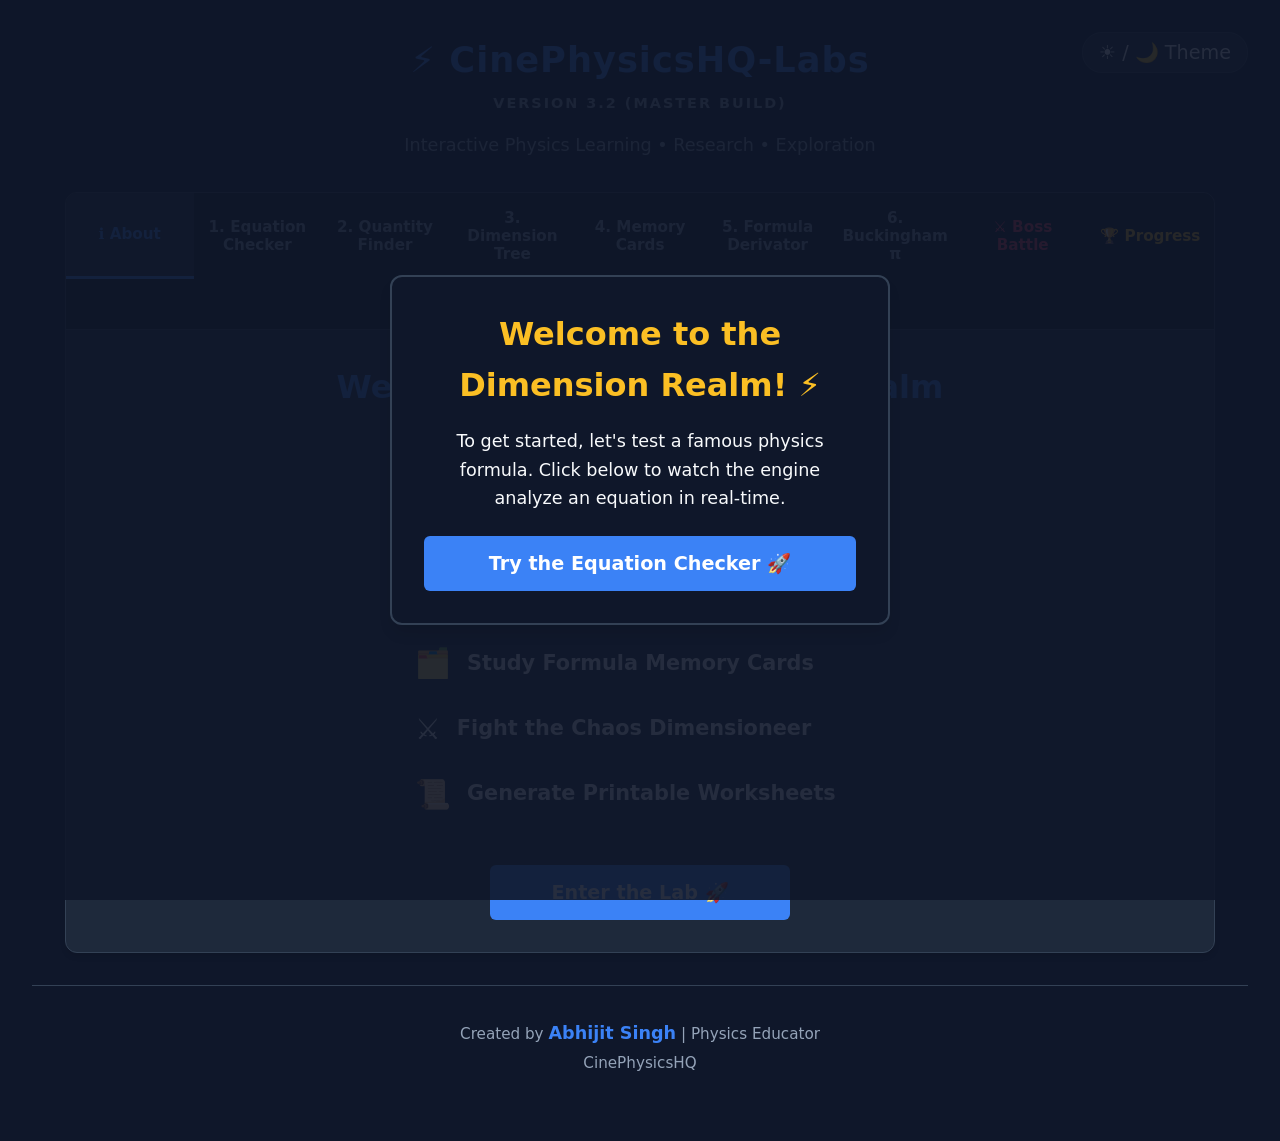
==== Dimension Analysis lab/index.html @ b434145d "Update index.html" ====
<!DOCTYPE html>
<html lang="en">
<head>
<script async src="https://www.googletagmanager.com/gtag/js?id=G-R41EJ3144X"></script>
<script>
  window.dataLayer = window.dataLayer || [];
  function gtag(){dataLayer.push(arguments);}
  gtag('js', new Date());

  gtag('config', 'G-R41EJ3144X');
</script>
    
    <meta charset="UTF-8">
    <meta name="viewport" content="width=device-width, initial-scale=1.0">
    <meta name="theme-color" content="#0f172a" id="theme-meta">
    <title>CinePhysicsHQ-Labs: Dimensional Analysis</title>
      <meta name="description" content="Master Dimensional Analysis for JEE/NEET with CinePhysicsHQ-Labs. Interactive equation checker, visual dimension trees, and gamified boss battles.">
    <meta name="keywords" content="dimensional analysis tool, physics JEE, NEET physics, dimension checker, buckingham pi calculator, physics formulas">
    <meta name="author" content="Abhijit Singh">

    <meta name="description" content="Free interactive Dimensional Analysis lab for Class 11 and JEE — check equations instantly, find quantities by dimension, derive formulas using Buckingham π theorem, and battle the Chaos Dimensioneer. No login required.">

<meta property="og:title" content="Dimensional Analysis Lab — CinePhysicsHQ">
<meta property="og:description" content="Check physics equations, derive formulas, fight the Chaos Dimensioneer. Free interactive lab for Class 11 & JEE.">
<meta property="og:url" content="https://abhijit-cinephysics.github.io/CinePhysicsHQ-Labs/Dimension%20Analysis%20lab/"> 
    <meta property="og:image" content="https://via.placeholder.com/1200x630.png?text=CinePhysicsHQ+Labs">

    <meta name="twitter:card" content="summary_large_image">
    <meta name="twitter:title" content="CinePhysicsHQ-Labs: Dimensional Analysis">
    <meta name="twitter:description" content="Interactive dimensional analysis calculator and boss battles for Physics students.">
  
    <style>
        :root {
            --bg-color: #0f172a; --card-bg: #1e293b; --text-main: #f8fafc; --text-muted: #94a3b8;
            --accent: #3b82f6; --success: #22c55e; --error: #ef4444; --border: #334155;
            --tab-bg: #0b1120; --gold: #fbbf24; --xp-color: #a855f7;
            --marshall: #38bdf8; --chaos: #f43f5e;
        }

        body.light-mode {
            --bg-color: #f8fafc; --card-bg: #ffffff; --text-main: #0f172a; --text-muted: #475569;
            --border: #cbd5e1; --tab-bg: #e2e8f0;
        }

        * { box-sizing: border-box; margin: 0; padding: 0; font-family: 'Segoe UI', system-ui, sans-serif; }
        body { background-color: var(--bg-color); color: var(--text-main); padding: 2rem; line-height: 1.6; transition: background-color 0.3s, color 0.3s; display: flex; flex-direction: column; min-height: 100vh;}

        header { text-align: center; margin-bottom: 2rem; position: relative;}
        header h1 { color: var(--accent); margin-bottom: 0.25rem; font-size: 2.2rem; letter-spacing: 1px; }
        .version-tag { color: var(--text-muted); font-size: 0.9rem; font-weight: bold; letter-spacing: 2px; margin-bottom: 1rem; }
        header p { color: var(--text-muted); font-size: 1.1rem; }
        header p strong { color: var(--text-main); }
        
        .theme-toggle { position: absolute; top: 0; right: 0; background: var(--card-bg); border: 1px solid var(--border); color: var(--text-main); padding: 0.5rem 1rem; border-radius: 20px; cursor: pointer; font-size: 1.2rem; transition: 0.2s; }
        .theme-toggle:hover { background: var(--border); }

        .container { flex: 1; max-width: 1150px; width: 100%; margin: 0 auto; background: var(--card-bg); border: 1px solid var(--border); border-radius: 12px; overflow: hidden; box-shadow: 0 4px 6px -1px rgba(0, 0, 0, 0.1); }

        /* Tabs & Mobile Menu */
        .mobile-menu-btn { display: none; background: var(--card-bg); color: var(--accent); border: none; border-bottom: 1px solid var(--border); padding: 1rem; width: 100%; text-align: center; font-size: 1.1rem; font-weight: bold; cursor: pointer; }
        .tabs { display: flex; background: var(--tab-bg); border-bottom: 1px solid var(--border); flex-wrap: wrap; }
        .tab-btn { flex: 1; padding: 1rem 0.5rem; background: transparent; color: var(--text-muted); border: none; cursor: pointer; font-size: 0.95rem; font-weight: bold; transition: 0.2s; min-width: 120px; }
        .tab-btn:hover { background: rgba(59, 130, 246, 0.1); color: var(--text-main); }
        .tab-btn.active { color: var(--accent); border-bottom: 3px solid var(--accent); background: var(--card-bg); }
        .tab-content { display: none; padding: 2rem; }
        .tab-content.active { display: block; }

        /* Animations */
        @keyframes fadeInSlide { from { opacity: 0; transform: translateY(10px); } to { opacity: 1; transform: translateY(0); } }
        @keyframes shake { 0% { transform: translateX(0); } 25% { transform: translateX(-5px); } 50% { transform: translateX(5px); } 75% { transform: translateX(-5px); } 100% { transform: translateX(0); } }
        .animate-pop { animation: fadeInSlide 0.4s ease-out forwards; }
        .shake-anim { animation: shake 0.4s ease-in-out; }

        /* UI Elements */
        .input-group { margin-bottom: 1.5rem; }
        label { display: block; margin-bottom: 0.5rem; color: var(--text-muted); font-weight: bold;}
        input[type="text"], input[type="number"], select { width: 100%; padding: 0.75rem; background: var(--bg-color); border: 1px solid var(--border); color: var(--text-main); border-radius: 6px; font-size: 1.1rem; margin-bottom: 1rem; }
        .search-box { margin-bottom: 0.5rem; border-color: var(--accent) !important; background-color: rgba(59, 130, 246, 0.05) !important;}
        button.primary-btn { background: var(--accent); color: white; border: none; padding: 0.75rem 1.5rem; font-size: 1rem; border-radius: 6px; cursor: pointer; width: 100%; transition: opacity 0.2s; font-weight: bold; }
        button.secondary-btn { background: transparent; color: var(--accent); border: 1px solid var(--accent); padding: 0.25rem 0.75rem; font-size: 0.9rem; border-radius: 4px; cursor: pointer; margin-left: 1rem; }
        button.secondary-btn:hover { background: rgba(59, 130, 246, 0.1); }
        button.primary-btn:hover { opacity: 0.9; }

        .preset-buttons { display: flex; gap: 0.5rem; margin-bottom: 1rem; flex-wrap: wrap; }
        .preset-buttons button { flex: 1; background: var(--border); color: var(--text-main); border: none; padding: 0.5rem; border-radius: 4px; cursor: pointer; font-size: 0.9rem; }
        .preset-buttons button:hover { background: #475569; }

        /* Quick Symbol Insert UI */
        .quick-symbols { display: flex; flex-wrap: wrap; gap: 0.5rem; margin-bottom: 1rem; }
        .quick-symbols button { flex: 1; min-width: 40px; background: rgba(59, 130, 246, 0.1); color: var(--accent); border: 1px solid var(--accent); padding: 0.5rem; border-radius: 4px; cursor: pointer; font-size: 1.1rem; font-weight: bold; transition: 0.2s; }
        .quick-symbols button:hover { background: var(--accent); color: white; }
        .insert-picker-group { display: flex; gap: 0.5rem; margin-bottom: 1.5rem; }
        .insert-picker-group select { margin-bottom: 0; border-color: var(--accent) !important; background-color: rgba(59, 130, 246, 0.05) !important; }

        .output-panel { background: var(--bg-color); border: 1px solid var(--border); border-radius: 6px; padding: 1.5rem; min-height: 150px; font-family: monospace; white-space: pre-wrap; font-size: 1.1rem; margin-top: 1rem; }
        .success-text { color: var(--success); font-weight: bold;}
        .error-text { color: var(--error); font-weight: bold;}

        /* Features & Visual Card Tree */
        .feature-list { display: flex; flex-direction: column; gap: 1.2rem; max-width: 450px; margin: 0 auto 3rem auto; font-size: 1.3rem; font-weight: bold; color: var(--text-main); }
        .feature-list div { display: flex; align-items: center; gap: 1rem; }
        .feature-icon { font-size: 1.8rem; }

        .tree-container { display: flex; flex-direction: column; align-items: center; gap: 1.5rem; margin-top: 1.5rem; font-family: 'Segoe UI', sans-serif; }
        .tree-row { display: flex; gap: 1.5rem; align-items: center; justify-content: center; flex-wrap: wrap; position: relative;}
        .card-node { background: var(--card-bg); border: 2px solid var(--border); border-radius: 8px; padding: 1rem 1.5rem; text-align: center; box-shadow: 0 4px 6px rgba(0,0,0,0.2); min-width: 150px;}
        .card-node.final { border-color: var(--gold); background: rgba(251, 191, 36, 0.1); transform: scale(1.05); }
        .card-title { font-weight: bold; color: var(--text-main); font-size: 1.1rem; margin-bottom: 0.5rem; }
        .card-dim { color: var(--accent); font-family: monospace; font-size: 1.2rem; font-weight: bold; }
        .card-final-dim { color: var(--gold); font-family: monospace; font-size: 1.4rem; font-weight: bold; }
        .tree-arrow { color: var(--text-muted); font-size: 1.5rem; font-weight: bold; }
        
        .app-box { margin-top: 1.5rem; background: rgba(59, 130, 246, 0.05); padding: 1rem; border-radius: 6px; border: 1px dashed var(--accent); font-family: 'Segoe UI', sans-serif; width: 100%; text-align: center;}
        .app-box strong { color: var(--accent); }

        .spinner-grid { display: grid; grid-template-columns: repeat(auto-fit, minmax(100px, 1fr)); gap: 1rem; margin-bottom: 1.5rem; }
        .edu-note { background: rgba(59, 130, 246, 0.1); border-left: 4px solid var(--accent); padding: 1rem; margin-top: 1.5rem; font-size: 0.95rem; border-radius: 6px; line-height: 1.8;}
        
        /* Memory Card */
        .memory-card { background: var(--bg-color); border: 2px solid var(--border); border-radius: 12px; padding: 2rem; max-width: 600px; margin: 0 auto; box-shadow: 0 10px 15px -3px rgba(0, 0, 0, 0.1); text-align: left;}
        .mc-header { display: flex; justify-content: space-between; align-items: center; border-bottom: 2px solid var(--border); padding-bottom: 1rem; margin-bottom: 1.5rem;}
        .mc-title { font-size: 2rem; color: var(--gold); font-weight: bold; margin: 0;}
        .mc-dim { font-family: monospace; font-size: 1.5rem; color: var(--accent); font-weight: bold;}
        .mc-section { margin-bottom: 1.2rem; }
        .mc-label { font-size: 0.9rem; text-transform: uppercase; color: var(--text-muted); font-weight: bold; letter-spacing: 1px; margin-bottom: 0.25rem;}
        .mc-value { font-size: 1.2rem; color: var(--text-main); }
        .mc-mistake { background: rgba(239, 68, 68, 0.1); border-left: 4px solid var(--error); padding: 0.75rem; border-radius: 4px; font-size: 1rem; color: var(--text-main); margin-top: 1rem;}
        .mc-tip { background: rgba(34, 197, 94, 0.1); border-left: 4px solid var(--success); padding: 0.75rem; border-radius: 4px; font-size: 1rem; color: var(--text-main); margin-top: 1rem;}

        /* Gamification UI */
        .score-board { display: flex; justify-content: space-between; align-items: center; background: var(--bg-color); padding: 1rem; border-radius: 6px; border: 1px solid var(--border); margin-bottom: 1rem; font-size: 1.1rem; font-weight: bold; flex-wrap: wrap; gap: 1rem; }
        .score-board span.gold-text { color: var(--gold); }
        .score-board span.xp-text { color: var(--xp-color); }
        .level-badge { background: rgba(168, 85, 247, 0.2); border: 1px solid var(--xp-color); padding: 0.3rem 0.8rem; border-radius: 4px; color: var(--xp-color); }
        .daily-quest { background: rgba(251, 191, 36, 0.1); border: 1px dashed var(--gold); padding: 0.75rem; text-align: center; margin-bottom: 1.5rem; border-radius: 6px; color: var(--gold); }
        
        .personal-bests { display: flex; justify-content: center; gap: 2rem; margin-bottom: 1rem; color: var(--text-muted); font-size: 0.95rem; }
        .personal-bests span { color: var(--gold); font-weight: bold; }

        .badges-container { display: flex; gap: 1rem; flex-wrap: wrap; margin-top: 1rem; justify-content: center; }
        .badge { background: rgba(251, 191, 36, 0.1); border: 1px solid var(--gold); color: var(--gold); padding: 0.5rem 1rem; border-radius: 20px; font-size: 0.9rem; display: flex; align-items: center; gap: 0.5rem; }
        .badge.locked { background: rgba(148, 163, 184, 0.1); border: 1px dashed var(--text-muted); color: var(--text-muted); opacity: 0.5; }
        
        .challenge-box { background: var(--bg-color); border: 1px solid var(--border); padding: 2rem; border-radius: 6px; text-align: center; font-size: 1.2rem; min-height: 250px; display: flex; flex-direction: column; justify-content: center; position: relative;}
        .diff-tag { position: absolute; top: 10px; right: 10px; font-size: 0.8rem; padding: 0.25rem 0.5rem; border-radius: 4px; border: 1px solid var(--border); color: var(--text-muted); }

        .marshall-text { color: var(--marshall); font-weight: bold; font-size: 1.2rem; margin-bottom: 0.5rem; }
        .chaos-text { color: var(--chaos); font-weight: bold; font-size: 1.2rem; margin-bottom: 0.5rem; }
        .dialogue-quote { font-style: italic; color: var(--text-main); margin-bottom: 1.5rem; }

        .challenge-btn-group { display: flex; gap: 1rem; margin-top: 1.5rem; justify-content: center; flex-wrap: wrap; }
        .challenge-btn-group button { background: var(--border); color: var(--text-main); border: none; padding: 0.75rem 2rem; font-size: 1.1rem; border-radius: 6px; cursor: pointer; transition: 0.2s; font-weight: bold; }
        .challenge-btn-group button:hover { background: var(--accent); }

        .boss-arena { background: var(--bg-color); border: 2px solid var(--chaos); padding: 2rem; border-radius: 8px; text-align: center; position: relative; overflow: hidden; min-height: 300px; display: flex; flex-direction: column; justify-content: center;}
        .boss-header { display: flex; justify-content: space-between; align-items: center; margin-bottom: 1rem; font-weight: bold; }
        .hp-bar-container { width: 100%; background: var(--border); height: 20px; border-radius: 10px; overflow: hidden; margin-bottom: 1.5rem; border: 1px solid var(--chaos);}
        .hp-bar { height: 100%; background: var(--chaos); width: 100%; transition: width 0.3s ease-in-out; }

        .challenge-result { padding: 1rem; }
        .challenge-result h2 { color: var(--gold); font-size: 2rem; margin-bottom: 1rem; letter-spacing: 1px;}
        .challenge-result .stats { font-size: 1.2rem; margin-bottom: 1.5rem; color: var(--text-main); line-height: 1.8;}
        .challenge-result .message { font-size: 1.1rem; color: var(--text-muted); margin-bottom: 2rem; line-height: 1.6; max-width: 600px; margin: 0 auto 2rem auto; }

        /* Certificate Overlay */
        #cert-overlay { display: none; position: fixed; top: 0; left: 0; width: 100%; height: 100%; background: rgba(0,0,0,0.8); z-index: 100; justify-content: center; align-items: center; }
        .cert-card { background: #f8fafc; color: #0f172a; padding: 3rem; border-radius: 8px; border: 8px solid var(--gold); text-align: center; max-width: 800px; width: 90%; font-family: 'Times New Roman', serif; position: relative;}
        .cert-title { font-size: 2.5rem; margin-bottom: 1rem; text-transform: uppercase; letter-spacing: 2px;}
        .cert-name { font-size: 2.2rem; color: var(--accent); margin-bottom: 0.5rem; font-family: 'Segoe UI', sans-serif; font-weight: bold; border-bottom: 2px solid var(--border); display: inline-block; padding: 0 2rem;}
        .cert-footer { margin-top: 3rem; display: flex; justify-content: space-between; font-weight: bold; color: #334155; }
        .close-cert { position: absolute; top: 10px; right: 15px; font-size: 1.5rem; cursor: pointer; color: #94a3b8; }

        .site-footer { text-align: center; padding: 2rem 0; margin-top: 2rem; border-top: 1px solid var(--border); color: var(--text-muted); font-size: 0.95rem; line-height: 1.8;}
        .site-footer strong { color: var(--accent); font-size: 1.1rem;}
        .site-footer a { color: var(--text-main); text-decoration: none; font-weight: bold; transition: color 0.2s;}
        .site-footer a:hover { color: var(--accent); }

        /* Mobile Optimization */
        @media (max-width: 768px) {
            .mobile-menu-btn { display: block; }
            .tabs { display: none; flex-direction: column; }
            .tabs.open { display: flex; }
            .tab-btn { border-bottom: 1px solid var(--border); text-align: left; padding-left: 1.5rem; }
            .spinner-grid { grid-template-columns: repeat(2, 1fr); }
            .score-board { flex-direction: column; gap: 0.5rem; text-align: center; }
            .personal-bests { flex-direction: column; gap: 0.5rem; }
            .tree-row { flex-direction: column; }
            .theme-toggle { position: static; margin-bottom: 1rem; display: inline-block; }
            .mc-header { flex-direction: column; text-align: center; gap: 0.5rem; }
        }
    </style>
</head>
<body>
    <div id="onboarding-overlay" style="display: none; position: fixed; top: 0; left: 0; width: 100%; height: 100%; background: rgba(15, 23, 42, 0.9); z-index: 1000; justify-content: center; align-items: center; padding: 1rem;">
        <div class="memory-card animate-pop" style="max-width: 500px; text-align: center;">
            <h2 style="color: var(--gold); margin-bottom: 1rem; font-size: 2rem;">Welcome to the Dimension Realm! ⚡</h2>
            <p style="margin-bottom: 1.5rem; font-size: 1.1rem; color: var(--text-main);">To get started, let's test a famous physics formula. Click below to watch the engine analyze an equation in real-time.</p>
            <button class="primary-btn" style="font-size: 1.2rem; padding: 1rem;" onclick="closeOnboarding()">Try the Equation Checker 🚀</button>
        </div>
    </div>
  
    <div id="cert-overlay">
        <div class="cert-card animate-pop">
            <div class="close-cert" onclick="document.getElementById('cert-overlay').style.display='none'">✖</div>
            <h1 class="cert-title">Certificate of Mastery</h1>
            <div class="cert-subtitle">This certifies that the candidate has demonstrated exceptional proficiency in Dimensional Analysis.</div>
            
            <div class="cert-name" id="cert-name-display">Physics Cadet</div>
            <div id="cert-rank-display" style="font-size: 1.3rem; font-weight: bold; color: #334155; margin-bottom: 1rem;"></div>
            
            <div style="font-size: 1.1rem; margin-top: 1rem; color: #333;">Authorized by the Dimension Council</div>
            <div class="cert-footer">
                <div>CinePhysicsHQ-Labs</div>
                <div>Dimensional Arena</div>
            </div>
        </div>
    </div>

    <header>
        <button class="theme-toggle" onclick="toggleTheme()">☀️ / 🌙 Theme</button>
        <h1>⚡ CinePhysicsHQ-Labs</h1>
        <div class="version-tag">VERSION 3.2 (MASTER BUILD)</div>
        <p>Interactive Physics Learning • Research • Exploration</p>
    </header>

    <div class="container">
        
        <button class="mobile-menu-btn" onclick="toggleMobileMenu()">☰ Menu Options</button>

        <div class="tabs" id="nav-tabs">
            <button class="tab-btn active" onclick="switchTab(event, 'about')">ℹ️ About</button>
            <button class="tab-btn" onclick="switchTab(event, 'checker')">1. Equation Checker</button>
            <button class="tab-btn" onclick="switchTab(event, 'discovery')">2. Quantity Finder</button>
            <button class="tab-btn" onclick="switchTab(event, 'calculator')">3. Dimension Tree</button>
            <button class="tab-btn" onclick="switchTab(event, 'cards')">4. Memory Cards</button>
            <button class="tab-btn" onclick="switchTab(event, 'derivation')">5. Formula Derivator</button>
            <button class="tab-btn" onclick="switchTab(event, 'buckingham')">6. Buckingham π</button>
            <button class="tab-btn" onclick="switchTab(event, 'challenge')" style="color: var(--chaos);">⚔️ Boss Battle</button>
            <button class="tab-btn" onclick="switchTab(event, 'dashboard')" style="color: var(--gold);">🏆 Progress</button>
            <button class="tab-btn" onclick="switchTab(event, 'teacher')" style="color: var(--success);">📜 Teacher</button>
        </div>

        <div id="about" class="tab-content active animate-pop">
            <h2 style="color: var(--accent); margin-bottom: 2rem; font-size: 2rem; text-align: center;">Welcome to the Dimension Realm</h2>
            <div class="feature-list">
                <div><span class="feature-icon">⚡</span> Check Equations instantly</div>
                <div><span class="feature-icon">🔍</span> Discover Quantities in reverse</div>
                <div><span class="feature-icon">🌳</span> View Visual Dimension Trees</div>
                <div><span class="feature-icon">🗂️</span> Study Formula Memory Cards</div>
                <div><span class="feature-icon">⚔️</span> Fight the Chaos Dimensioneer</div>
                <div><span class="feature-icon">📜</span> Generate Printable Worksheets</div>
            </div>
            <button class="primary-btn" style="max-width: 300px; display: block; margin: 0 auto; font-size: 1.2rem; padding: 1rem;" onclick="switchTab(null, 'checker')">Enter the Lab 🚀</button>
        </div>

        <div id="checker" class="tab-content">
            <div class="preset-buttons">
                <button onclick="loadPreset('v = sqrt(2*KE / m)')">Robust Math: v = sqrt(2*KE / m)</button>
                <button onclick="loadPreset('F = k_e * Q1*Q2 / r^2')">Coulomb's Law</button>
                <button onclick="loadPreset('g = G*M / r^2')">Gravity: g = GM/r²</button>
            </div>
            
            <label>Constants & Quantities:</label>
            <div class="quick-symbols">
                <button onclick="insertSymbol('eps0')" title="Permittivity">ε₀</button>
                <button onclick="insertSymbol('mu0')" title="Permeability">μ₀</button>
                <button onclick="insertSymbol('N_A')" title="Avogadro's Number">Nₐ</button>
                <button onclick="insertSymbol('R_gas')" title="Gas Constant">R</button>
                <button onclick="insertSymbol('h')" title="Planck's Constant">h</button>
                <button onclick="insertSymbol('G')" title="Gravitational Constant">G</button>
                <button onclick="insertSymbol('k')" title="Boltzmann Constant">k</button>
            </div>
            <div class="insert-picker-group">
                <select id="equation-symbol-picker" onchange="if(this.value){ insertSymbol(this.value); this.selectedIndex = 0; }">
                    <option value="" disabled selected>Insert Any Quantity...</option>
                </select>
            </div>

            <div class="input-group">
                <input type="text" id="equation-input" placeholder="e.g., v = sqrt(2*KE / m) or F = G*m1*m2 / r^2" />
                <button class="primary-btn" onclick="verifyEquation()">Verify Dimensions</button>
            </div>
            <div id="checker-output" class="output-panel">Ready for analysis...</div>
        </div>

        <div id="discovery" class="tab-content">
            <div class="input-group">
                <label>Direct Dimension Search:</label>
                <input type="text" id="direct-dim-search" placeholder="e.g., ML2T-2 or [M L^2 T^-2]" oninput="parseDirectDimInput()" />
            </div>
            <p style="margin-bottom: 1rem; color: var(--text-muted); text-align: center;">OR adjust exponents manually:</p>
            <div class="spinner-grid">
                <div><label>Mass [M]</label><input type="number" id="spin-m" value="1" oninput="discoverQuantity()"></div>
                <div><label>Length [L]</label><input type="number" id="spin-l" value="2" oninput="discoverQuantity()"></div>
                <div><label>Time [T]</label><input type="number" id="spin-t" value="-2" oninput="discoverQuantity()"></div>
                <div><label>Current [I]</label><input type="number" id="spin-i" value="0" oninput="discoverQuantity()"></div>
                <div><label>Temp [K]</label><input type="number" id="spin-k" value="0" oninput="discoverQuantity()"></div>
                <div><label>Amount [mol]</label><input type="number" id="spin-mol" value="0" oninput="discoverQuantity()"></div>
            </div>
            <div id="discovery-output" class="output-panel">Matches will appear here...</div>
        </div>

        <div id="calculator" class="tab-content">
            <div class="input-group">
                <label>Select Physical Quantity:</label>
                <input type="text" class="search-box" id="search-calc" placeholder="Search quantity..." oninput="filterDropdownList('search-calc', 'calc-select')">
                <select id="calc-select" onchange="calculateDimensionTree()"><option value="" disabled selected>Select a quantity...</option></select>
            </div>
            <div id="calc-output" class="output-panel">Select a quantity to view its visual derivation tree.</div>
        </div>

        <div id="cards" class="tab-content">
            <div class="input-group">
                <label>Select Quantity for Revision:</label>
                <input type="text" class="search-box" id="search-card" placeholder="Search quantity..." oninput="filterDropdownList('search-card', 'card-select')">
                <select id="card-select" onchange="generateMemoryCard()"><option value="" disabled selected>Select a quantity...</option></select>
            </div>
            <div id="card-output">Select a quantity to generate a memory card.</div>
        </div>
        
        <div id="derivation" class="tab-content">
            <div class="preset-buttons">
                <button onclick="loadDerivatorPreset('v', 'g, h')">Velocity (v ∝ √gh)</button>
                <button onclick="loadDerivatorPreset('F', 'm, v, r')">Centripetal (F ∝ mv²/r)</button>
                <button onclick="loadDerivatorPreset('P', 'F, v, rho')">Underdetermined Test</button>
            </div>
            <div class="input-group">
                <label>Target Quantity:</label>
                <input type="text" class="search-box" id="search-deriv" placeholder="Search target..." oninput="filterDropdownList('search-deriv', 'deriv-target')">
                <select id="deriv-target"></select>
            </div>
            <div class="input-group">
                <label>Available Variables (Comma Separated):</label>
                <input type="text" id="deriv-vars" placeholder="e.g., g, h" />
                <button class="primary-btn" onclick="deriveFormula()">Derive Formula</button>
            </div>
            <div id="deriv-output" class="output-panel">Awaiting variables...</div>
        </div>

        <div id="buckingham" class="tab-content">
            <div class="preset-buttons">
                <button onclick="loadPiPreset('rho, v, d, mu')">Reynolds Number</button>
                <button onclick="loadPiPreset('t, l, g')">Pendulum Time Period</button>
                <button onclick="loadPiPreset('F, rho, A, v')">Aerodynamic Drag</button>
            </div>
            <div class="input-group">
                <input type="text" id="pi-input" placeholder="e.g., rho, v, d, mu" />
                <button class="primary-btn" onclick="solveBuckingham()">Find π Groups</button>
            </div>
            <div id="pi-output" class="output-panel">Awaiting variables...</div>
        </div>

        <div id="challenge" class="tab-content">
            <div class="score-board">
                <div>
                    <select id="chal-chapter" class="search-box" style="padding: 0.25rem; font-size: 1rem; border-radius: 4px; border: 1px solid var(--border); color: var(--text-main);">
                        <option value="all">All Chapters</option>
                        <option value="mechanics">Mechanics & Waves</option>
                        <option value="thermo">Thermodynamics</option>
                        <option value="em">Electricity & Magnetism</option>
                        <option value="modern">Modern Physics & Constants</option>
                    </select>
                </div>
                <div class="level-badge" id="chal-level-display">Level 1 • Cadet</div>
                <div>Total XP: <span style="color:var(--xp-color);" id="chal-xp">0 XP</span></div>
            </div>

            <div class="daily-quest" id="daily-quest-ui" style="display:none;"></div>

            <div class="boss-arena" id="challenge-box">
                <div class="chaos-text" style="font-size: 2rem;">🌌 Chaos Dimensioneer</div>
                <p style="margin-bottom: 1.5rem; color:var(--text-muted);">"You dare enter my realm? I have twisted the formulas of the universe. Defeat me by fixing them!"</p>
                <div><button class="primary-btn" style="background:var(--chaos); max-width: 250px;" onclick="startChallengeLoader()">Begin Battle</button></div>
            </div>
        </div>

        <div id="dashboard" class="tab-content animate-pop">
            <h2 id="dash-journey-title" style="color: var(--gold); text-align: center; margin-bottom: 2rem;">🏆 Your Physics Journey</h2>
            
            <div class="score-board" style="justify-content: center; flex-direction: column; gap: 0.5rem; padding: 2rem; margin-bottom: 2rem;">
                <div style="font-size: 1.5rem; color: var(--text-muted); font-weight: normal; margin-bottom: 0.5rem;" id="dash-player-name"></div>
                
                <div style="font-size: 2.2rem; text-transform: uppercase; letter-spacing: 2px; color: var(--accent);" id="dash-rank">Dimension Marshal</div>
                <div class="level-badge" id="dash-level" style="font-size: 1.2rem; margin: 0.5rem 0;">Level 5</div>
                <div style="color: var(--xp-color); font-size: 1.5rem;" id="dash-xp">2500 XP</div>
            </div>

            <div class="spinner-grid" style="grid-template-columns: repeat(2, 1fr);">
                <div class="card-node"><div class="card-title">Questions Solved</div><div class="card-final-dim" id="dash-total-qs">0</div></div>
                <div class="card-node"><div class="card-title">Bosses Defeated</div><div class="card-final-dim" id="dash-boss">0</div></div>
                <div class="card-node"><div class="card-title">Highest Streak</div><div class="card-final-dim" id="dash-streak">0</div></div>
                <div class="card-node"><div class="card-title">Correct Rate</div><div class="card-final-dim" id="dash-rate">0%</div></div>
                <div class="card-node"><div class="card-title">Perfect Battles</div><div class="card-final-dim" id="dash-perfect">0</div></div>
            </div>

            <h3 style="color: var(--text-muted); margin-top: 3rem; margin-bottom: 1.5rem; text-align: center; font-weight: normal; letter-spacing: 1px;">CHAPTER MASTERY</h3>
            <div class="spinner-grid" style="grid-template-columns: repeat(2, 1fr);">
                <div class="card-node"><div class="card-title">Mechanics</div><div class="card-dim" id="dash-mech" style="color:var(--success);">0%</div></div>
                <div class="card-node"><div class="card-title">Thermodynamics</div><div class="card-dim" id="dash-therm" style="color:var(--success);">0%</div></div>
                <div class="card-node"><div class="card-title">Electromagnetism</div><div class="card-dim" id="dash-em" style="color:var(--success);">0%</div></div>
                <div class="card-node"><div class="card-title">Modern Physics</div><div class="card-dim" id="dash-mod" style="color:var(--success);">0%</div></div>
            </div>

            <h3 style="color: var(--text-muted); margin-top: 3rem; margin-bottom: 1.5rem; text-align: center; font-weight: normal; letter-spacing: 1px;">YOUR TROPHY CASE</h3>
            <div class="badges-container" id="badges-ui"></div>
            
            <div style="text-align: center; margin-top: 2rem;">
                <button id="cert-btn" class="secondary-btn" style="display:none; border-color:var(--gold); color:var(--gold); font-size: 1.1rem; padding: 0.75rem 2rem;" onclick="document.getElementById('cert-overlay').style.display='flex'">View Mastery Certificate</button>
            </div>
        </div>

        <div id="teacher" class="tab-content">
            <h2 style="color: var(--success); margin-bottom: 1rem;">Worksheet Generator</h2>
            <p style="color: var(--text-muted); margin-bottom: 1.5rem;">Generate printable dimensional analysis worksheets for your classroom.</p>
            <div class="input-group">
                <label>Select Chapter Focus:</label>
                <select id="teacher-chapter">
                    <option value="all">Comprehensive (All Topics)</option>
                    <option value="mechanics">Mechanics & Kinematics</option>
                    <option value="thermo">Thermodynamics</option>
                    <option value="em">Electricity & Magnetism</option>
                </select>
            </div>
            <div class="input-group">
                <label>Number of Questions:</label>
                <input type="number" id="teacher-count" value="10" min="5" max="25" />
            </div>
            <button class="primary-btn" style="background: var(--success);" onclick="generateWorksheet()">Generate Printable Worksheet</button>
        </div>
    </div>

    <footer class="site-footer">
        <p>Created by <strong>Abhijit Singh</strong> | Physics Educator</p>
        <p>CinePhysicsHQ</p>
    </footer>

    <script>
        // --- 1. CORE DICTIONARY (Data) ---
        window.createDim = (M, L, T, I=0, K=0, mol=0) => ({ M, L, T, I, K, mol });

        window.dimDict = {
            'm': { name: 'Mass', concept: ['Fundamental'], breakdown: ['[M]'], units: ['kg', 'g'], app: 'Inertia modeling', chapter: 'mechanics', diff: 'easy', mistake: 'Confusing mass with weight.', jeeTip: 'Always standardise to kg in SI calculations.', ...window.createDim(1, 0, 0) },
            's': { name: 'Displacement', concept: ['Fundamental'], breakdown: ['[L]'], units: ['m', 'cm'], app: 'Trajectory planning', chapter: 'mechanics', diff: 'easy', mistake: 'Using path length instead of shortest distance.', jeeTip: 'Displacement can be negative; distance cannot.', ...window.createDim(0, 1, 0) },
            'l': { name: 'Length', concept: ['Fundamental'], breakdown: ['[L]'], units: ['m', 'cm'], app: 'Structural engineering', chapter: 'mechanics', diff: 'easy', mistake: 'Forgetting to convert cm to m.', jeeTip: 'Dimensional analysis treats all lengths (radius, height, breadth) as [L].', ...window.createDim(0, 1, 0) },
            'd': { name: 'Distance', concept: ['Fundamental'], breakdown: ['[L]'], units: ['m', 'cm'], app: 'Kinematics', chapter: 'mechanics', diff: 'easy', mistake: 'Using path length instead of shortest distance.', jeeTip: 'Same dimensional treatment as displacement.', ...window.createDim(0, 1, 0) },
            't': { name: 'Time', concept: ['Fundamental'], breakdown: ['[T]'], units: ['s', 'hr'], app: 'Reaction kinetics', chapter: 'mechanics', diff: 'easy', mistake: 'Using minutes or hours directly in SI equations.', jeeTip: 'Time period of a pendulum T ∝ √(l/g) is a classic derivation.', ...window.createDim(0, 0, 1) },
            'A': { name: 'Area', concept: ['Length', 'Length'], op: '×', breakdown: ['[L]', '[L]'], units: ['m²'], app: 'Aerodynamics', chapter: 'mechanics', diff: 'easy', mistake: 'Squaring the unit but forgetting to square the conversion factor.', jeeTip: 'Used frequently in flux calculations and pressure.', ...window.createDim(0, 2, 0) },
            'Vol': { name: 'Volume', concept: ['Area', 'Length'], op: '×', breakdown: ['[L²]', '[L]'], units: ['m³'], app: 'Fluid capacity', chapter: 'mechanics', diff: 'easy', mistake: 'Confusing Liters with SI units. 1 m³ = 1000 L.', jeeTip: 'Vital for density and buoyancy dimensional checks.', ...window.createDim(0, 3, 0) },
            'v': { name: 'Velocity', concept: ['Displacement', 'Time'], op: '/', breakdown: ['[L]', '[T]'], units: ['m/s'], app: 'Orbital mechanics', chapter: 'mechanics', diff: 'easy', mistake: 'Confusing average speed with average velocity.', jeeTip: 'All velocities (drift, escape, terminal) share [LT⁻¹].', ...window.createDim(0, 1, -1) },
            'u': { name: 'Initial Velocity', concept: ['Displacement', 'Time'], op: '/', breakdown: ['[L]', '[T]'], units: ['m/s'], app: 'Launch velocities', chapter: 'mechanics', diff: 'easy', mistake: 'Treating as different from final velocity.', jeeTip: 'Dimensionally identical to final velocity.', ...window.createDim(0, 1, -1) },
            'a': { name: 'Acceleration', concept: ['Velocity', 'Time'], op: '/', breakdown: ['[LT⁻¹]', '[T]'], units: ['m/s²'], app: 'G-force tolerances', chapter: 'mechanics', diff: 'easy', mistake: 'Forgetting the squared time unit.', jeeTip: 'Centripetal and tangential acceleration have identical dimensions.', ...window.createDim(0, 1, -2) },
            'g': { name: 'Gravity Accel', concept: ['Velocity', 'Time'], op: '/', breakdown: ['[LT⁻¹]', '[T]'], units: ['m/s²'], app: 'Freefall calculations', chapter: 'mechanics', diff: 'easy', mistake: 'Treating as a fundamental constant.', jeeTip: 'Treat exactly like normal acceleration.', ...window.createDim(0, 1, -2) },
            'F': { name: 'Force', concept: ['Mass', 'Acceleration'], op: '×', breakdown: ['[M]', '[LT⁻²]'], units: ['Newton (N)'], app: 'Rocket thrust', chapter: 'mechanics', diff: 'medium', mistake: 'Confusing Force [MLT⁻²] with Energy [ML²T⁻²].', jeeTip: 'Memorize [MLT⁻²]. Nearly 50% of derivations build off Force.', ...window.createDim(1, 1, -2) },
            'p': { name: 'Momentum', concept: ['Mass', 'Velocity'], op: '×', breakdown: ['[M]', '[LT⁻¹]'], units: ['kg·m/s'], app: 'Collision physics', chapter: 'mechanics', diff: 'medium', mistake: 'Thinking momentum and kinetic energy have the same relation without squaring v.', jeeTip: 'Momentum and Impulse [MLT⁻¹] share identical dimensions.', ...window.createDim(1, 1, -1) },
            'J': { name: 'Impulse', concept: ['Force', 'Time'], op: '×', breakdown: ['[MLT⁻²]', '[T]'], units: ['N·s'], app: 'Airbag design', chapter: 'mechanics', diff: 'medium', mistake: 'Confusing it with work (Force × Distance).', jeeTip: 'J = Δp. Useful for quickly replacing momentum in equations.', ...window.createDim(1, 1, -1) },
            'Tau': { name: 'Torque', concept: ['Force', 'Distance'], op: '×', breakdown: ['[MLT⁻²]', '[L]'], units: ['N·m'], app: 'Engine output', chapter: 'mechanics', diff: 'medium', mistake: 'Treating Torque as Energy. While both are [ML²T⁻²], Torque is a vector cross product.', jeeTip: 'Torque and Work share identical dimensions. A common trap question.', ...window.createDim(1, 2, -2) },
            'L_ang': { name: 'Angular Momentum', concept: ['Momentum', 'Distance'], op: '×', breakdown: ['[MLT⁻¹]', '[L]'], units: ['kg·m²/s'], app: 'Gyroscopes', chapter: 'mechanics', diff: 'hard', mistake: 'Forgetting the r factor. It is mvr, not just mv.', jeeTip: 'Angular Momentum has the exact same dimensions as Planck\'s Constant (h).', ...window.createDim(1, 2, -1) },
            'MoI': { name: 'Moment of Inertia', concept: ['Mass', 'Distance²'], op: '×', breakdown: ['[M]', '[L²]'], units: ['kg·m²'], app: 'Flywheels', chapter: 'mechanics', diff: 'medium', mistake: 'Adding linear mass to rotational mass equations blindly.', jeeTip: 'Acts as the rotational equivalent of mass in [ML²T⁻²] energy equations.', ...window.createDim(1, 2, 0) },
            'W': { name: 'Work', concept: ['Force', 'Displacement'], op: '×', breakdown: ['[MLT⁻²]', '[L]'], units: ['Joule (J)'], app: 'Energy expenditure', chapter: 'mechanics', diff: 'medium', mistake: 'Forgetting that Work requires displacement in the direction of force.', jeeTip: 'Work, Energy, and Torque all share [ML²T⁻²].', ...window.createDim(1, 2, -2) },
            'E': { name: 'Energy', concept: ['Force', 'Displacement'], op: '×', breakdown: ['[MLT⁻²]', '[L]'], units: ['Joule (J)'], app: 'Power grids', chapter: 'mechanics', diff: 'medium', mistake: 'Confusing energy dimensions with power [ML²T⁻³].', jeeTip: 'All forms of energy (Kinetic, Potential, Thermal) share [ML²T⁻²].', ...window.createDim(1, 2, -2) },
            'KE': { name: 'Kinetic Energy', concept: ['Mass', 'Velocity²'], op: '×', breakdown: ['[M]', '[LT⁻¹]²'], units: ['Joule (J)'], app: 'Ballistics', chapter: 'mechanics', diff: 'medium', mistake: 'Forgetting to square the velocity in manual derivations.', jeeTip: 'Constants like ½ are dimensionless and ignored in analysis.', ...window.createDim(1, 2, -2) },
            'PE': { name: 'Potential Energy', concept: ['Mass', 'Gravity × Height'], op: '×', breakdown: ['[M]', '[L²T⁻²]'], units: ['Joule (J)'], app: 'Gravitational modeling', chapter: 'mechanics', diff: 'medium', mistake: 'Treating g as dimensionless.', jeeTip: 'Dimensionally identical to Work.', ...window.createDim(1, 2, -2) },
            'V_g': { name: 'Gravitational Potential', concept: ['Potential Energy', 'Mass'], op: '/', breakdown: ['[ML²T⁻²]', '[M]'], units: ['J/kg'], app: 'Orbital mechanics', chapter: 'mechanics', diff: 'hard', mistake: 'Confusing potential with potential energy.', jeeTip: 'Gravitational Potential is Energy per unit Mass. [L²T⁻²].', ...window.createDim(0, 2, -2) },
            'P': { name: 'Power', concept: ['Work', 'Time'], op: '/', breakdown: ['[ML²T⁻²]', '[T]'], units: ['Watt (W)'], app: 'Motor sizing', chapter: 'mechanics', diff: 'medium', mistake: 'Confusing Watts (Power) with Joules (Energy).', jeeTip: 'P = Fv. Multiplying Force [MLT⁻²] by Velocity [LT⁻¹] quickly gives [ML²T⁻³].', ...window.createDim(1, 2, -3) },
            'Pr': { name: 'Pressure', concept: ['Force', 'Area'], op: '/', breakdown: ['[MLT⁻²]', '[L²]'], units: ['Pascal (Pa)'], app: 'Hydraulics', chapter: 'mechanics', diff: 'medium', mistake: 'Confusing Pressure [ML⁻¹T⁻²] with Force [MLT⁻²].', jeeTip: 'Pressure = Force/Area = [MLT⁻²]/[L²] = [ML⁻¹T⁻²]. One of the most tested dimensional reductions in JEE.', ...window.createDim(1, -1, -2) },
            'Stress': { name: 'Stress', concept: ['Force', 'Area'], op: '/', breakdown: ['[MLT⁻²]', '[L²]'], units: ['Pascal (Pa)'], app: 'Material failure', chapter: 'mechanics', diff: 'medium', mistake: 'Assuming stress is a force. It is force per unit area.', jeeTip: 'Often equated directly to Pressure in Buckingham Pi problems.', ...window.createDim(1, -1, -2) },
            'Strain': { name: 'Strain', concept: ['Length', 'Length'], op: '/', breakdown: ['[L]', '[L]'], units: ['Dimensionless'], app: 'Deformation', chapter: 'mechanics', diff: 'easy', mistake: 'Assigning [L] to strain. It is a ratio.', jeeTip: 'Trigonometric functions and Strain are both completely dimensionless.', ...window.createDim(0, 0, 0) },
            'Y': { name: 'Young Modulus', concept: ['Stress', 'Strain'], op: '/', breakdown: ['[ML⁻¹T⁻²]', '[1]'], units: ['Pascal (Pa)'], app: 'Bridge design', chapter: 'mechanics', diff: 'hard', mistake: 'Trying to derive it without realizing Strain is dimensionless.', jeeTip: 'Since strain is 1, Young\'s Modulus has the exact same dimensions as Stress/Pressure.', ...window.createDim(1, -1, -2) },
            'rho': { name: 'Density', concept: ['Mass', 'Volume'], op: '/', breakdown: ['[M]', '[L³]'], units: ['kg/m³'], app: 'Buoyancy', chapter: 'mechanics', diff: 'medium', mistake: 'Mixing up density [ML⁻³] with specific gravity (dimensionless).', jeeTip: 'Crucial for fluid mechanics derivations like Bernoulli\'s principle.', ...window.createDim(1, -3, 0) },
            'mu': { name: 'Viscosity', concept: ['Shear Stress', 'Vel Gradient'], op: '/', breakdown: ['[ML⁻¹T⁻²]', '[T⁻¹]'], units: ['Pa·s'], app: 'Motor oil rating', chapter: 'mechanics', diff: 'hard', mistake: 'Forgetting that velocity gradient is [T⁻¹].', jeeTip: 'Memorize [ML⁻¹T⁻¹]. It appears frequently in Stokes\' Law and Reynolds Number.', ...window.createDim(1, -1, -1) },
            'ST': { name: 'Surface Tension', concept: ['Force', 'Length'], op: '/', breakdown: ['[MLT⁻²]', '[L]'], units: ['N/m'], app: 'Capillary action', chapter: 'mechanics', diff: 'medium', mistake: 'Confusing it with surface energy. (Actually, Energy/Area gives the same [MT⁻²]).', jeeTip: 'Notice L cancels out entirely. Surface Tension is purely [MT⁻²].', ...window.createDim(1, 0, -2) },
            'SpringConst': { name: 'Spring Constant', concept: ['Force', 'Length'], op: '/', breakdown: ['[MLT⁻²]', '[L]'], units: ['N/m'], app: 'Hooke\'s Law', chapter: 'mechanics', diff: 'medium', mistake: 'Confusing it with dimensionless constants.', jeeTip: 'Dimensionally identical to Surface Tension.', ...window.createDim(1, 0, -2) },
            'f': { name: 'Frequency', concept: ['Cycles', 'Time'], op: '/', breakdown: ['[1]', '[T]'], units: ['Hertz (Hz)'], app: 'Acoustics', chapter: 'mechanics', diff: 'easy', mistake: 'Adding dimensions to the "cycle" count.', jeeTip: 'Angular frequency (ω) and standard frequency (f) share [T⁻¹].', ...window.createDim(0, 0, -1) },
            'omega': { name: 'Angular Frequency', concept: ['Angle', 'Time'], op: '/', breakdown: ['[1]', '[T]'], units: ['rad/s'], app: 'Wave mechanics', chapter: 'mechanics', diff: 'medium', mistake: 'Treating radians as [L]. Radian is dimensionless.', jeeTip: 'Dimensionally identical to normal frequency.', ...window.createDim(0, 0, -1) },
            'alpha': { name: 'Angular Acceleration', concept: ['Angular Velocity', 'Time'], op: '/', breakdown: ['[T⁻¹]', '[T]'], units: ['rad/s²'], app: 'Rotational dynamics', chapter: 'mechanics', diff: 'medium', mistake: 'Including [L] in the formula.', jeeTip: 'Purely [T⁻²].', ...window.createDim(0, 0, -2) },
            'k_wave': { name: 'Wave Number', concept: ['Angle', 'Length'], op: '/', breakdown: ['[1]', '[L]'], units: ['rad/m'], app: 'Quantum mechanics', chapter: 'mechanics', diff: 'medium', mistake: 'Treating as a dimensionless constant.', jeeTip: 'It is the spatial analog of angular frequency. [L⁻¹].', ...window.createDim(0, -1, 0) },
            
            'Temp': { name: 'Temperature', concept: ['Fundamental'], breakdown: ['[K]'], units: ['Kelvin (K)'], app: 'Thermal modeling', chapter: 'thermo', diff: 'easy', mistake: 'Treating temperature as an energy.', jeeTip: 'Ensure K (Kelvin) is used in dimensions, not C.', ...window.createDim(0, 0, 0, 0, 1) },
            'n': { name: 'Amount of Substance', concept: ['Fundamental'], breakdown: ['[mol]'], units: ['Mole'], app: 'Chemical reactions', chapter: 'thermo', diff: 'easy', mistake: 'Forgetting mol in gas equations.', jeeTip: 'A fundamental dimension. Don\'t ignore it in PV=nRT.', ...window.createDim(0, 0, 0, 0, 0, 1) },
            'HC': { name: 'Heat Capacity', concept: ['Energy', 'Temperature'], op: '/', breakdown: ['[ML²T⁻²]', '[K]'], units: ['J/K'], app: 'HVAC systems', chapter: 'thermo', diff: 'medium', mistake: 'Confusing it with Specific Heat (which divides by Mass).', jeeTip: 'Heat is just Energy. Substitute [ML²T⁻²] directly.', ...window.createDim(1, 2, -2, 0, -1) },
            'SHC': { name: 'Specific Heat', concept: ['Heat Capacity', 'Mass'], op: '/', breakdown: ['[ML²T⁻²K⁻¹]', '[M]'], units: ['J/(kg·K)'], app: 'Thermodynamics', chapter: 'thermo', diff: 'medium', mistake: 'Forgetting to divide by mass.', jeeTip: 'Note the missing [M] compared to Heat Capacity.', ...window.createDim(0, 2, -2, 0, -1) },
            'LatentHeat': { name: 'Latent Heat', concept: ['Energy', 'Mass'], op: '/', breakdown: ['[ML²T⁻²]', '[M]'], units: ['J/kg'], app: 'Phase changes', chapter: 'thermo', diff: 'medium', mistake: 'Forgetting to divide by Mass.', jeeTip: 'It has the same dimensions as Gravitational Potential [L²T⁻²].', ...window.createDim(0, 2, -2) },
            'ThermalCond': { name: 'Thermal Conductivity', concept: ['Power', '(Area × TempGrad)'], op: '/', breakdown: ['[ML²T⁻³]', '[L²]×[KL⁻¹]'], units: ['W/(m·K)'], app: 'Insulation', chapter: 'thermo', diff: 'hard', mistake: 'Mishandling the Temperature Gradient ([K]/[L]).', jeeTip: 'Break it down slowly: Power / (Length × Temperature).', ...window.createDim(1, 1, -3, 0, -1) },
            'Entropy': { name: 'Entropy', concept: ['Energy', 'Temperature'], op: '/', breakdown: ['[ML²T⁻²]', '[K]'], units: ['J/K'], app: 'Thermodynamics', chapter: 'thermo', diff: 'medium', mistake: 'Treating it as pure energy.', jeeTip: 'Identical to Heat Capacity and Boltzmann Constant.', ...window.createDim(1, 2, -2, 0, -1) },
            
            'I': { name: 'Current', concept: ['Fundamental'], breakdown: ['[I]'], units: ['Ampere (A)'], app: 'Circuit design', chapter: 'em', diff: 'easy', mistake: 'Deriving Current from Charge. In the SI system, Current [I] is fundamental.', jeeTip: 'Charge is [IT], not the other way around.', ...window.createDim(0, 0, 0, 1) },
            'q': { name: 'Charge', concept: ['Current', 'Time'], op: '×', breakdown: ['[I]', '[T]'], units: ['Coulomb (C)'], app: 'Battery limits', chapter: 'em', diff: 'easy', mistake: 'Treating Charge as a fundamental dimension.', jeeTip: 'Always substitute [IT] for charge in electrostatic derivations.', ...window.createDim(0, 0, 1, 1) },
            'V': { name: 'Voltage', concept: ['Work', 'Charge'], op: '/', breakdown: ['[ML²T⁻²]', '[IT]'], units: ['Volt (V)'], app: 'Power transmission', chapter: 'em', diff: 'medium', mistake: 'Trying to derive V from V=IR without knowing R.', jeeTip: 'Always derive Voltage via Energy/Charge to save time.', ...window.createDim(1, 2, -3, -1) },
            'R': { name: 'Resistance', concept: ['Voltage', 'Current'], op: '/', breakdown: ['[ML²T⁻³I⁻¹]', '[I]'], units: ['Ohm (Ω)'], app: 'Heating elements', chapter: 'em', diff: 'medium', mistake: 'Dropping the negative signs on the exponents during division.', jeeTip: 'R = [ML²T⁻³I⁻²]. The I⁻² is a dead giveaway for resistance in MCQs.', ...window.createDim(1, 2, -3, -2) },
            'Resistivity': { name: 'Resistivity', concept: ['Resistance × Area', 'Length'], op: '/', breakdown: ['[ML²T⁻³I⁻²]×[L²]', '[L]'], units: ['Ω·m'], app: 'Material science', chapter: 'em', diff: 'hard', mistake: 'Confusing it with resistance.', jeeTip: 'Notice it is Resistance × Length [L].', ...window.createDim(1, 3, -3, -2) },
            'Conductivity': { name: 'Conductivity', concept: ['1', 'Resistivity'], op: '/', breakdown: ['[1]', '[ML³T⁻³I⁻²]'], units: ['S/m'], app: 'Semiconductors', chapter: 'em', diff: 'hard', mistake: 'Forgetting to invert all signs.', jeeTip: 'Simply invert Resistivity: [M⁻¹L⁻³T³I²].', ...window.createDim(-1, -3, 3, 2) },
            'Conductance': { name: 'Conductance', concept: ['1', 'Resistance'], op: '/', breakdown: ['[1]', '[ML²T⁻³I⁻²]'], units: ['Siemens (S)'], app: 'Circuit theory', chapter: 'em', diff: 'medium', mistake: 'Confusing with Conductivity.', jeeTip: 'Invert Resistance: [M⁻¹L⁻²T³I²].', ...window.createDim(-1, -2, 3, 2) },
            'C': { name: 'Capacitance', concept: ['Charge', 'Voltage'], op: '/', breakdown: ['[IT]', '[ML²T⁻³I⁻¹]'], units: ['Farad (F)'], app: 'Signal filtering', chapter: 'em', diff: 'hard', mistake: 'Inverting the division. C = q/V.', jeeTip: 'Capacitance has a negative Mass exponent [M⁻¹]. Very rare!', ...window.createDim(-1, -2, 4, 2) },
            'E_field': { name: 'Electric Field', concept: ['Force', 'Charge'], op: '/', breakdown: ['[MLT⁻²]', '[IT]'], units: ['V/m'], app: 'Electrostatics', chapter: 'em', diff: 'medium', mistake: 'Confusing with Electric Potential.', jeeTip: 'Easily derived as Voltage / Length.', ...window.createDim(1, 1, -3, -1) },
            'B': { name: 'Magnetic Field', concept: ['Force', '(Charge × Velocity)'], op: '/', breakdown: ['[MLT⁻²]', '([IT] × [LT⁻¹])'], units: ['Tesla (T)'], app: 'Motors', chapter: 'em', diff: 'hard', mistake: 'Deriving from Biot-Savart instead of F = qvB.', jeeTip: 'Notice Length cancels out. B is purely [MT⁻²I⁻¹].', ...window.createDim(1, 0, -2, -1) },
            'Flux': { name: 'Magnetic Flux', concept: ['Magnetic Field', 'Area'], op: '×', breakdown: ['[MT⁻²I⁻¹]', '[L²]'], units: ['Weber (Wb)'], app: 'Generators', chapter: 'em', diff: 'hard', mistake: 'Confusing with Magnetic Field.', jeeTip: 'Multiply B by Area [L²].', ...window.createDim(1, 2, -2, -1) },
            'ElecFlux': { name: 'Electric Flux', concept: ['Electric Field', 'Area'], op: '×', breakdown: ['[MLT⁻³I⁻¹]', '[L²]'], units: ['V·m'], app: 'Gauss Law', chapter: 'em', diff: 'hard', mistake: 'Confusing with Magnetic Flux.', jeeTip: '[ML³T⁻³I⁻¹].', ...window.createDim(1, 3, -3, -1) },
            'Ind': { name: 'Inductance', concept: ['Magnetic Flux', 'Current'], op: '/', breakdown: ['[ML²T⁻²I⁻¹]', '[I]'], units: ['Henry (H)'], app: 'Transformers', chapter: 'em', diff: 'jee-advanced', mistake: 'Messing up the I exponents.', jeeTip: 'Inductance is purely [ML²T⁻²I⁻²].', ...window.createDim(1, 2, -2, -2) },
            'ElecDipole': { name: 'Electric Dipole Moment', concept: ['Charge', 'Length'], op: '×', breakdown: ['[IT]', '[L]'], units: ['C·m'], app: 'Electromagnetism', chapter: 'em', diff: 'medium', mistake: 'Squaring the distance.', jeeTip: 'Simple [LTI].', ...window.createDim(0, 1, 0, 1) },
            'MagDipole': { name: 'Magnetic Dipole Moment', concept: ['Current', 'Area'], op: '×', breakdown: ['[I]', '[L²]'], units: ['A·m²'], app: 'Magnetism', chapter: 'em', diff: 'medium', mistake: 'Multiplying by magnetic field.', jeeTip: 'It is just [L²I].', ...window.createDim(0, 2, 0, 1) },
            'Poynting': { name: 'Poynting Vector', concept: ['Power', 'Area'], op: '/', breakdown: ['[ML²T⁻³]', '[L²]'], units: ['W/m²'], app: 'EM Waves', chapter: 'em', diff: 'hard', mistake: 'Treating as pure Power.', jeeTip: 'Energy flux density. [MT⁻³].', ...window.createDim(1, 0, -3) },
            'Mobility': { name: 'Electron Mobility', concept: ['Velocity', 'Electric Field'], op: '/', breakdown: ['[LT⁻¹]', '[MLT⁻³I⁻¹]'], units: ['m²/(V·s)'], app: 'Semiconductors', chapter: 'em', diff: 'hard', mistake: 'Inverting the division.', jeeTip: 'Mass exponent is negative: [M⁻¹T²I].', ...window.createDim(-1, 0, 2, 1) },
            
            'h': { name: 'Planck Constant', concept: ['Energy', 'Frequency'], op: '/', breakdown: ['[ML²T⁻²]', '[T⁻¹]'], units: ['J·s'], app: 'Quantum mechanics', chapter: 'modern', diff: 'jee-advanced', mistake: 'Confusing h with ħ.', jeeTip: 'Planck\'s Constant shares identical dimensions with Angular Momentum.', ...window.createDim(1, 2, -1) },
            'G': { name: 'Gravitational Constant', concept: ['(Force × Dist²)', 'Mass²'], op: '/', breakdown: ['[ML³T⁻²]', '[M²]'], units: ['N·m²/kg²'], app: 'Astrophysics', chapter: 'modern', diff: 'jee-advanced', mistake: 'Forgetting to square the distance or mass.', jeeTip: 'G has a negative mass exponent: [M⁻¹L³T⁻²].', ...window.createDim(-1, 3, -2) },
            'k': { name: 'Boltzmann Constant', concept: ['Energy', 'Temperature'], op: '/', breakdown: ['[ML²T⁻²]', '[K]'], units: ['J/K'], app: 'Statistical mechanics', chapter: 'modern', diff: 'jee-advanced', mistake: 'Treating as a dimensionless constant.', jeeTip: 'Dimensionally identical to Heat Capacity & Entropy.', ...window.createDim(1, 2, -2, 0, -1) },
            'R_gas': { name: 'Gas Constant', concept: ['Energy', '(Temp × Mol)'], op: '/', breakdown: ['[ML²T⁻²]', '([K] × [mol])'], units: ['J/(mol·K)'], app: 'Ideal gas law', chapter: 'modern', diff: 'jee-advanced', mistake: 'Forgetting [mol].', jeeTip: 'Used in PV = nRT.', ...window.createDim(1, 2, -2, 0, -1, -1) },
            'N_A': { name: 'Avogadro Number', concept: ['Particles', 'Mole'], op: '/', breakdown: ['[1]', '[mol]'], units: ['mol⁻¹'], app: 'Chemistry', chapter: 'modern', diff: 'medium', mistake: 'Assuming it is dimensionless.', jeeTip: 'Has dimension [mol⁻¹].', ...window.createDim(0, 0, 0, 0, 0, -1) },
            'eps0': { name: 'Permittivity (ε₀)', concept: ['Charge²', '(Force × Dist²)'], op: '/', breakdown: ['[IT]²', '[ML³T⁻²]'], units: ['F/m'], app: 'Dielectrics', chapter: 'modern', diff: 'jee-advanced', mistake: 'Using charge [q] instead of [IT] during derivation.', jeeTip: 'Speed of light c = 1/√(μ₀ε₀). Frequent dimensional check.', ...window.createDim(-1, -3, 4, 2) },
            'mu0': { name: 'Permeability (μ₀)', concept: ['Magnetic Field × Dist', 'Current'], op: '/', breakdown: ['[MT⁻²I⁻¹] × [L]', '[I]'], units: ['H/m'], app: 'Electromagnetism', chapter: 'modern', diff: 'jee-advanced', mistake: 'Mixing up with permittivity.', jeeTip: 'Used in c = 1/√(μ₀ε₀).', ...window.createDim(1, 1, -2, -2) },
            'sigma': { name: 'Stefan-Boltzmann Constant', concept: ['Intensity', 'Temperature⁴'], op: '/', breakdown: ['[MT⁻³]', '[K⁴]'], units: ['W/(m²·K⁴)'], app: 'Blackbody radiation', chapter: 'modern', diff: 'jee-advanced', mistake: 'Forgetting Temperature is to the 4th power.', jeeTip: 'Power per unit Area per K⁴.', ...window.createDim(1, 0, -3, 0, -4) },
            'b_wien': { name: 'Wien Constant', concept: ['Length', 'Temperature'], op: '×', breakdown: ['[L]', '[K]'], units: ['m·K'], app: 'Astrophysics', chapter: 'modern', diff: 'hard', mistake: 'Using division instead of multiplication.', jeeTip: 'λ_max × T = b.', ...window.createDim(0, 1, 0, 0, 1) },
            'k_e': { name: 'Coulomb Constant', concept: ['Force × Dist²', 'Charge²'], op: '/', breakdown: ['[ML³T⁻²]', '[I²T²]'], units: ['N·m²/C²'], app: 'Electrostatics', chapter: 'em', diff: 'jee-advanced', mistake: 'Using 1/4πε₀ directly without squaring charge.', jeeTip: 'k_e has exactly the inverse dimensions of ε₀.', ...window.createDim(1, 3, -4, -2) },
            'c_light': { name: 'Speed of Light', concept: ['Distance', 'Time'], op: '/', breakdown: ['[L]', '[T]'], units: ['m/s'], app: 'Relativity', chapter: 'modern', diff: 'easy', mistake: 'Treating it as dimensionless.', jeeTip: 'Always [LT⁻¹].', ...window.createDim(0, 1, -1) },
            'e': { name: 'Elementary Charge', concept: ['Current', 'Time'], op: '×', breakdown: ['[I]', '[T]'], units: ['Coulomb (C)'], app: 'Electrostatics', chapter: 'modern', diff: 'easy', mistake: 'Forgetting it is charge.', jeeTip: 'Same dimensions as q.', ...window.createDim(0, 0, 1, 1) },
            'epsilon': { name: 'Emissivity', concept: ['Ratio', 'Ratio'], op: '/', breakdown: ['[1]', '[1]'], units: ['Dimensionless'], app: 'Thermodynamics', chapter: 'thermo', diff: 'medium', mistake: 'Confusing with permittivity (epsilon_0).', jeeTip: 'Purely dimensionless.', ...window.createDim(0, 0, 0) },
            'Faraday': { name: 'Faraday Constant', concept: ['Charge', 'Amount'], op: '/', breakdown: ['[IT]', '[mol]'], units: ['C/mol'], app: 'Electrochemistry', chapter: 'modern', diff: 'medium', mistake: 'Ignoring the mol dimension.', jeeTip: 'Used in electrolysis. [TI mol⁻¹].', ...window.createDim(0, 0, 1, 1, 0, -1) },
            'Rydberg': { name: 'Rydberg Constant', concept: ['1', 'Length'], op: '/', breakdown: ['[1]', '[L]'], units: ['m⁻¹'], app: 'Atomic Spectra', chapter: 'modern', diff: 'medium', mistake: 'Treating as Energy (Rhc is energy, R is not).', jeeTip: 'Purely spatial frequency: [L⁻¹].', ...window.createDim(0, -1, 0) },
            'Hubble': { name: 'Hubble Constant', concept: ['Velocity', 'Distance'], op: '/', breakdown: ['[LT⁻¹]', '[L]'], units: ['s⁻¹'], app: 'Cosmology', chapter: 'modern', diff: 'medium', mistake: 'Assuming it has length.', jeeTip: 'Dimensionally identical to frequency: [T⁻¹].', ...window.createDim(0, 0, -1) }
        };

        for(let key in window.dimDict) {
            if(!window.dimDict[key].mistake) window.dimDict[key].mistake = "Misaligning fundamental dimension substitutions.";
            if(!window.dimDict[key].jeeTip) window.dimDict[key].jeeTip = "Ensure you resolve all fractions before finalising exponents.";
        }

        window.aliasMap = {
            'm1': 'm', 'm2': 'm', 'M1': 'm', 'M2': 'm', 'M': 'm',
            'r': 'd', 'x': 's', 'y': 's',
            'Rg': 'R_gas', 'Rgas': 'R_gas', 'c': 'c_light',
            'K': 'k_e', 'k_e': 'k_e',
            'Q': 'q', 'Q1': 'q', 'Q2': 'q', 'q1': 'q', 'q2': 'q',
            'permittivity': 'eps0', 'permeability': 'mu0', 'planck': 'h',
            'avogadro': 'N_A', 'gasconstant': 'R_gas', 'gas_constant': 'R_gas',
            'boltzmann': 'k', 'stefan': 'sigma', 'wien': 'b_wien',
            'pressure': 'Pr', 'area': 'A', 'force': 'F', 'velocity': 'v',
            'acceleration': 'a', 'power': 'P', 'energy': 'E', 'work': 'W',
            'density': 'rho', 'viscosity': 'mu', 'mass': 'm', 'time': 't',
            'distance': 'd', 'length': 'l', 'displacement': 's', 'volume': 'Vol',
            'momentum': 'p', 'torque': 'Tau', 'frequency': 'f', 'temperature': 'Temp', 
            'Temperature': 'Temp', 'T': 'Temp', 'temp': 'Temp',
            'current': 'I', 'charge': 'q', 'voltage': 'V', 'resistance': 'R',
            'entropy': 'Entropy', 'latentheat': 'LatentHeat', 'springconstant': 'SpringConst',
            'electricflux': 'ElecFlux', 'poynting': 'Poynting', 'mobility': 'Mobility',
            'faraday': 'Faraday', 'rydberg': 'Rydberg', 'hubble': 'Hubble'
        };

        window.knownPiGroups = {
            "d,mu,rho,v": "Re = ρvd / μ  (Reynolds Number)",
            "g,l,t": "π = t√(g/l)  (Pendulum Equation)",
            "a,f,rho,v": "Cd = F / (ρAv²)  (Drag Coefficient)",
            "g,h,v": "Fr = v / √(gh)  (Froude Number)"
        };

        window.mathFuncNames = ['sin', 'cos', 'tan', 'log', 'ln', 'exp', 'sqrt', 'pi', 'π'];

        // --- MODULE: UI & THEMES ---
        window.toggleTheme = function() {
            const body = document.body; body.classList.toggle('light-mode');
            const isLight = body.classList.contains('light-mode');
            document.getElementById('theme-meta').content = isLight ? '#f8fafc' : '#0f172a';
            localStorage.setItem('cinePhysicsTheme', isLight ? 'light' : 'dark');
        }

        window.toggleMobileMenu = function() { document.getElementById('nav-tabs').classList.toggle('open'); }

        window.closeOnboarding = function() {
            document.getElementById('onboarding-overlay').style.display = 'none';
            localStorage.setItem('cinePhysicsOnboarded', 'true');
            window.switchTab(null, 'checker');
            setTimeout(() => window.loadPreset('v = sqrt(2*KE / m)'), 300);
        }
      
        window.insertSymbol = function(symbol) {
            const input = document.getElementById('equation-input');
            if (input.value.trim() !== '' && !input.value.endsWith(' ') && !input.value.endsWith('(')) {
                input.value += ' ' + symbol;
            } else {
                input.value += symbol;
            }
            input.focus();
        }

        window.switchTab = function(evt, tabName) {
            document.querySelectorAll('.tab-content').forEach(tab => tab.classList.remove('active'));
            document.querySelectorAll('.tab-btn').forEach(btn => btn.classList.remove('active'));
            document.getElementById(tabName).classList.add('active');
            if(evt) evt.currentTarget.classList.add('active');
            else { let btn = document.querySelector(`.tab-btn[onclick*="${tabName}"]`); if(btn) btn.classList.add('active'); }
            document.getElementById('nav-tabs').classList.remove('open');
            if(tabName === 'dashboard') window.populateDashboard();
        }

        window.populateDropdowns = function(filterText = '') {
            const selects = ['calc-select', 'deriv-target', 'card-select', 'equation-symbol-picker'];
            let sortedKeys = Object.keys(window.dimDict).sort((a, b) => window.dimDict[a].name.localeCompare(window.dimDict[b].name));
            
            selects.forEach(selId => {
                let sel = document.getElementById(selId);
                if(!sel) return;
                let currentVal = sel.value;
                let defaultText = selId === 'equation-symbol-picker' ? 'Insert Any Quantity...' : 'Select a quantity...';
                
                // Keep the placeholder dynamically unselected if the user is typing
                sel.innerHTML = `<option value="" disabled ${!filterText ? 'selected' : ''}>${defaultText}</option>`;
                
                let matchAdded = false;
                sortedKeys.forEach(key => {
                    if (key.startsWith('__TMP')) return;
                    let name = window.dimDict[key].name;
                    if (name.toLowerCase().includes(filterText.toLowerCase()) || key.toLowerCase().includes(filterText.toLowerCase())) {
                        sel.add(new Option(`${name} (${key})`, key));
                        matchAdded = true;
                    }
                });
                
                // UX Fix: Auto-select the top valid option so typing actually works without needing to click
                if(filterText && sel.options.length > 1) {
                    sel.selectedIndex = 1; 
                } else if(currentVal && Array.from(sel.options).some(opt => opt.value === currentVal)) {
                    sel.value = currentVal;
                }
            });
        }

        window.filterDropdownList = function(inputId, selectId) {
            let filterText = document.getElementById(inputId).value;
            window.populateDropdowns(filterText);
        }

        // --- MODULE: SAVES & PROGRESS ---
        window.SAVE_VERSION = 1;
        window.userStats = { 
            playerName: "",
            askedQIds: { mechanics: [], thermo: [], em: [], modern: [], eqs: [] }, 
            chapterCorrect: { mechanics: 0, thermo: 0, em: 0, modern: 0 }, 
            chapterTotal: { mechanics: 0, thermo: 0, em: 0, modern: 0 }, 
            badges: [], streak: 0, xp: 0, highestStreak: 0, perfectRounds: 0, totalQsSolved: 0, bossesDefeated: 0, lastDailyDate: null, dailyCompleted: false 
        };

        window.allBadges = { 'daily_scholar': '🎖️ Daily Scholar', 'first_perfect': '🏆 First Perfect Score', 'streak_10': '🔥 10 Streak', 'century': '🧠 Century Club' };

        window.initStats = function() {
            let saved = localStorage.getItem('cinePhysicsHQ_Save');
            if (saved) {
                try {
                    let parsed = JSON.parse(saved);
                    if(parsed.data) window.userStats = parsed.data;
                }
                catch(err) {
                    localStorage.removeItem('cinePhysicsHQ_Save');
                }
            }
            
            if(!window.userStats.playerName) window.userStats.playerName = "";
            if(!window.userStats.chapterCorrect) window.userStats.chapterCorrect = { mechanics: 0, thermo: 0, em: 0, modern: 0 };
            if(!window.userStats.chapterTotal) window.userStats.chapterTotal = { mechanics: 0, thermo: 0, em: 0, modern: 0 };
            if(!window.userStats.totalQsSolved) window.userStats.totalQsSolved = 0; 
            if(!window.userStats.bossesDefeated) window.userStats.bossesDefeated = 0;

            const today = new Date().toDateString();
            if(window.userStats.lastDailyDate !== today) { window.userStats.lastDailyDate = today; window.userStats.dailyCompleted = false; }
            
            const questUi = document.getElementById('daily-quest-ui');
            if(questUi && window.userStats.dailyCompleted) { questUi.innerHTML = `⚡ <strong>Daily Mission:</strong> Completed!`; questUi.style.color = "var(--success)"; }
            
            window.renderBadges(); window.populateDashboard();
        }

        window.saveStats = function() { 
            localStorage.setItem('cinePhysicsHQ_Save', JSON.stringify({ version: window.SAVE_VERSION, data: window.userStats })); 
            window.renderBadges(); window.populateDashboard(); 
        }

        window.renderBadges = function() { 
            const c = document.getElementById('badges-ui'); if(!c) return;
            c.innerHTML = ''; for(let k in window.allBadges) c.innerHTML += `<div class="badge ${window.userStats.badges.includes(k)?'':'locked'}">${window.allBadges[k]}</div>`; 
        }

        window.getLevelInfo = function(xp) {
            if (xp >= 5000) return { level: 6, title: 'Grandmaster' }; if (xp >= 2500) return { level: 5, title: 'Dimension Marshal' };
            if (xp >= 1000) return { level: 4, title: 'Specialist' }; if (xp >= 500) return { level: 3, title: 'Researcher' };
            if (xp >= 250) return { level: 2, title: 'Analyst' }; return { level: 1, title: 'Cadet' };
        }

        window.populateDashboard = function() {
            let lvl = window.getLevelInfo(window.userStats.xp); 
            
            let pName = window.userStats.playerName || "";
            let journeyEl = document.getElementById('dash-journey-title');
            if(journeyEl) {
                journeyEl.innerText = pName ? `🏆 ${pName}'s Physics Journey` : `🏆 Your Physics Journey`;
            }
            
            let dashNameEl = document.getElementById('dash-player-name');
            if(dashNameEl) {
                dashNameEl.innerText = pName ? pName : "Physics Cadet";
            }

            let dashRank = document.getElementById('dash-rank');
            if(dashRank) {
                dashRank.innerText = window.userStats.xp >= 10000 ? '🌌 DIMENSION MARSHALL' : lvl.title;
                document.getElementById('dash-level').innerText = `Level ${lvl.level}`; document.getElementById('dash-xp').innerText = window.userStats.xp + " XP";
                document.getElementById('dash-total-qs').innerText = window.userStats.totalQsSolved || 0;
                
                const dashPerfect = document.getElementById('dash-perfect');
                if (dashPerfect) {
                    dashPerfect.innerText = window.userStats.perfectRounds || 0;
                }
                
                document.getElementById('dash-streak').innerText = window.userStats.highestStreak || 0;
                document.getElementById('dash-boss').innerText = window.userStats.bossesDefeated || 0;

                let rate = window.userStats.totalQsSolved > 0 ? Math.round(((window.userStats.chapterCorrect.mechanics + window.userStats.chapterCorrect.thermo + window.userStats.chapterCorrect.em + window.userStats.chapterCorrect.modern) / window.userStats.totalQsSolved) * 100) : 0;
                document.getElementById('dash-rate').innerText = rate + "%";

                const calcMastery = (chap) => window.userStats.chapterTotal[chap] > 0 ? Math.round((window.userStats.chapterCorrect[chap] / window.userStats.chapterTotal[chap]) * 100) : 0;
                document.getElementById('dash-mech').innerText = calcMastery('mechanics') + "%"; document.getElementById('dash-therm').innerText = calcMastery('thermo') + "%";
                document.getElementById('dash-em').innerText = calcMastery('em') + "%"; document.getElementById('dash-mod').innerText = calcMastery('modern') + "%";

                const certBtn = document.getElementById('cert-btn');
                if(certBtn && (window.userStats.xp >= 1000 || window.userStats.bossesDefeated >= 5)) {
                    certBtn.style.display = "inline-block"; 
                    document.getElementById('cert-name-display').innerText = pName || "Master of Dimensions";
                    document.getElementById('cert-rank-display').innerText = "Rank: " + (window.userStats.xp >= 10000 ? 'Dimension Marshall' : lvl.title);
                }
            }
            
            let elXp = document.getElementById('chal-xp');
            if(elXp) {
                elXp.innerText = window.userStats.xp + " XP";
                
                const pbStreak = document.getElementById('pb-streak');
                if (pbStreak) {
                    pbStreak.innerText = window.userStats.highestStreak || 0;
                }

                const pbPerfect = document.getElementById('pb-perfect');
                if (pbPerfect) {
                    pbPerfect.innerText = window.userStats.bossesDefeated || 0;
                }
                
                document.getElementById('chal-level-display').innerText = window.userStats.xp > 10000 ? '🌌 DIMENSION MARSHALL' : `Level ${lvl.level} • ${lvl.title}`;
            }
        }
        
        window.shareResults = function(percent, title) {
            const shareText = `I just scored ${percent}% and achieved [${title}] in the CinePhysics Dimension Boss Battle! ⚔️⚡\n\nTest your physics skills here: https://abhijit-cinephysics.github.io/CinePhysicsHQ-Labs/Dimension%20Analysis%20lab/`;
            
            if (navigator.share) {
                navigator.share({
                    title: 'CinePhysics Boss Battle',
                    text: shareText,
                }).catch(console.error);
            } else {
                const whatsappUrl = `https://api.whatsapp.com/send?text=${encodeURIComponent(shareText)}`;
                window.open(whatsappUrl, '_blank');
            }
        }
      
        // --- MODULE: ENGINE (PARSING) ---
        window.toSuperscript = function(numStr) { return numStr.toString().split('').map(char => ({ '-': '⁻', '0': '⁰', '1': '¹', '2': '²', '3': '³', '4': '⁴', '5': '⁵', '6': '⁶', '7': '⁷', '8': '⁸', '9': '⁹', '.': '⋅' }[char] || char)).join(''); }
        window.formatDim = function(dim) {
            let str = '';
            if (dim.M) str += 'M' + (dim.M !== 1 ? window.toSuperscript(dim.M) : '');
            if (dim.L) str += 'L' + (dim.L !== 1 ? window.toSuperscript(dim.L) : '');
            if (dim.T) str += 'T' + (dim.T !== 1 ? window.toSuperscript(dim.T) : '');
            if (dim.I) str += 'I' + (dim.I !== 1 ? window.toSuperscript(dim.I) : '');
            if (dim.K) str += 'K' + (dim.K !== 1 ? window.toSuperscript(dim.K) : '');
            if (dim.mol) str += 'mol' + (dim.mol !== 1 ? window.toSuperscript(dim.mol) : '');
            return str === '' ? 'Dimensionless' : '[' + str + ']';
        }
        window.isDimensionless = function(dim) { return dim.M === 0 && dim.L === 0 && dim.T === 0 && dim.I === 0 && dim.K === 0 && dim.mol === 0; }
        window.operateDims = function(d1, d2, op, scalar = 1) {
            let res = {M:0, L:0, T:0, I:0, K:0, mol:0};
            for(let k in res) res[k] = op === 'add' ? d1[k] + (d2[k] * scalar) : d1[k] - d2[k];
            return res;
        }

        window.parseFlatMultiplication = function(expr) {
            let result = {M:0, L:0, T:0, I:0, K:0, mol:0};
            
            expr = expr.replace(/([0-9])([a-zA-Zπ])/g, '$1 * $2');
            expr = expr.replace(/\*/g, ' '); 
            
            const regex = /(__TMP_\d+__|[a-zA-Z_0-9π]+)([\²\³\⁴\⁵\⁻]|\^(?:\-?\d*\.?\d+|\(\-?\d+\/\d+\)))?/g;
            let match;
            
            while ((match = regex.exec(expr)) !== null) {
                let rawVar = match[1];
                let vLower = rawVar.toLowerCase();
                let variable = null;
                
                if(vLower === 'ke') variable = 'KE'; 
                else if(vLower === 'pe') variable = 'PE'; 
                else if(vLower === 'pr') variable = 'Pr';
                else if(window.aliasMap[rawVar]) variable = window.aliasMap[rawVar];
                else if(window.aliasMap[vLower]) variable = window.aliasMap[vLower];
                else if(window.dimDict[rawVar]) variable = rawVar;
                
                if(variable && (window.mathFuncNames.includes(variable) || !isNaN(variable))) continue; 
                if(!variable && !isNaN(rawVar)) continue; 

                let powerStr = match[2] || "1";
                let power = 1;
                
                if(powerStr.startsWith('^(')) {
                    let parts = powerStr.replace('^(', '').replace(')', '').split('/');
                    power = parseFloat(parts[0]) / parseFloat(parts[1]);
                } else {
                    power = parseFloat(powerStr.replace('²', '2').replace('³', '3').replace('⁴', '4').replace('⁵', '5').replace('⁻', '-').replace('^', ''));
                }
                
                if (variable && window.dimDict[variable]) {
                    result = window.operateDims(result, window.dimDict[variable], 'add', power);
                } else if (!variable) {
                    let chars = rawVar.split('');
                    let tempDims = {M:0, L:0, T:0, I:0, K:0, mol:0};
                    let allRecognized = true;
                    
                    for (let char of chars) {
                        let charMapped = window.aliasMap[char] || window.aliasMap[char.toLowerCase()] || char;
                        if (window.dimDict[charMapped]) {
                            tempDims = window.operateDims(tempDims, window.dimDict[charMapped], 'add', 1);
                        } else {
                            allRecognized = false;
                            break;
                        }
                    }
                    if (allRecognized) {
                        result = window.operateDims(result, tempDims, 'add', power);
                    }
                }
            }
            return result;
        }

        window.parseDivision = function(expr) {
            let parts = expr.split('/');
            let result = window.parseFlatMultiplication(parts[0]);
            for(let i = 1; i < parts.length; i++) result = window.operateDims(result, window.parseFlatMultiplication(parts[i]), 'subtract');
            return result;
        }

        window.activeTempTokens = [];
        window.evaluateTermRecursively = function(term) {
            let currentStr = term, consistencyError = null, tempCounter = 0;

            while(currentStr.includes('(')) {
                let lastOpen = currentStr.lastIndexOf('('), nextClose = currentStr.indexOf(')', lastOpen);
                if(nextClose === -1) break; 
                let innerExpr = currentStr.substring(lastOpen + 1, nextClose);
                if(innerExpr.includes('/') && !isNaN(innerExpr.split('/')[0])) break; 

                let prefix = currentStr.substring(0, lastOpen).trim();
                let matchedFunc = window.mathFuncNames.find(func => prefix.endsWith(func));
                let isSqrt = (!matchedFunc && prefix.endsWith('sqrt'));
                if(isSqrt) lastOpen = currentStr.lastIndexOf('sqrt');
                else if(matchedFunc) lastOpen = currentStr.lastIndexOf(matchedFunc);

                let innerTerms = innerExpr.split(/[\+\-]/).map(t => t.trim()).filter(t => t);
                let firstInnerDim = null, firstInnerDimStr = "";

                for(let i=0; i<innerTerms.length; i++) {
                    let evaluated = window.parseDivision(innerTerms[i]);
                    let dimStr = window.formatDim(evaluated);
                    if(i === 0) { firstInnerDim = evaluated; firstInnerDimStr = dimStr; }
                    else if(dimStr !== firstInnerDimStr) return { error: `Inside parentheses, you tried to combine ${firstInnerDimStr} and ${dimStr}`, obj1: firstInnerDim, obj2: evaluated };
                }

                let powerToApply = 1;
                if(matchedFunc) {
                    if (matchedFunc === 'sqrt') powerToApply = 0.5;
                    else {
                        if(!window.isDimensionless(firstInnerDim)) return { error: `Argument of ${matchedFunc}() must be dimensionless. You provided ${firstInnerDimStr}` };
                        firstInnerDim = {M:0, L:0, T:0, I:0, K:0, mol:0}; 
                    }
                    lastOpen = currentStr.lastIndexOf(matchedFunc);
                } 

                let afterParen = currentStr.substring(nextClose + 1);
                let expMatch = afterParen.match(/^([\²\³\⁴\⁵\⁻]|\^(?:\-?\d*\.?\d+|\(\-?\d+\/\d+\)))/);
                let charsToReplace = nextClose + 1;

                if (expMatch && !isSqrt && !matchedFunc) { 
                    let powerStr = expMatch[1];
                    if(powerStr.startsWith('^(')) {
                        let parts = powerStr.replace('^(', '').replace(')', '').split('/');
                        powerToApply *= (parseFloat(parts[0]) / parseFloat(parts[1]));
                    } else powerToApply *= parseFloat(powerStr.replace('²', '2').replace('³', '3').replace('⁴', '4').replace('⁵', '5').replace('⁻', '-').replace('^', ''));
                    charsToReplace += expMatch[1].length;
                }

                for(let key in firstInnerDim) firstInnerDim[key] *= powerToApply;
                let tempToken = `__TMP_${tempCounter}__`;
                window.dimDict[tempToken] = { ...firstInnerDim }; 
                window.activeTempTokens.push(tempToken); tempCounter++;
                currentStr = currentStr.substring(0, lastOpen) + tempToken + currentStr.substring(charsToReplace);
            }
            return { dim: window.parseDivision(currentStr), error: consistencyError };
        }

        window.cleanupTempTokens = function() {
            window.activeTempTokens.forEach(token => delete window.dimDict[token]);
            window.activeTempTokens = [];
        }

        // --- MODULE: EQUATION CHECKER ---
        window.explainTerm = function(term) {
            let explanation = "";
            let processed = new Set();
            
            const regex = /[a-zA-Z_]+/g;
            let match;
            while((match = regex.exec(term)) !== null) {
                let rawVar = match[0];
                let vLower = rawVar.toLowerCase();
                let lookupVar = null;

                if(vLower === 'ke') lookupVar = 'KE';
                else if(vLower === 'pe') lookupVar = 'PE';
                else if(vLower === 'pr') lookupVar = 'Pr';
                else if(window.aliasMap[rawVar]) lookupVar = window.aliasMap[rawVar];
                else if(window.aliasMap[vLower]) lookupVar = window.aliasMap[vLower];
                else if(window.dimDict[rawVar]) lookupVar = rawVar;
                
                if(lookupVar && window.mathFuncNames.includes(lookupVar.toLowerCase())) continue;

                if (lookupVar && window.dimDict[lookupVar]) {
                    if (!processed.has(lookupVar)) {
                        explanation += `<span style="color:var(--text-muted); font-size: 0.95rem;">↳ ${rawVar} = ${window.dimDict[lookupVar].name} = ${window.formatDim(window.dimDict[lookupVar])}</span><br>`;
                        processed.add(lookupVar);
                    }
                } else if (!lookupVar) {
                    let chars = rawVar.split('');
                    for(let char of chars) {
                        let charMapped = window.aliasMap[char] || window.aliasMap[char.toLowerCase()] || char;
                        if(window.dimDict[charMapped] && !processed.has(charMapped)) {
                            explanation += `<span style="color:var(--text-muted); font-size: 0.95rem;">↳ ${char} = ${window.dimDict[charMapped].name} = ${window.formatDim(window.dimDict[charMapped])}</span><br>`;
                            processed.add(charMapped);
                        }
                    }
                }
            }
            return explanation;
        }

        window.getDimExplanation = function(lhsObj, rhsObj) {
            let diffs = []; const labels = {M:'Mass', L:'Length', T:'Time', I:'Current', K:'Temperature', mol:'Amount'};
            for(let key in lhsObj) if(lhsObj[key] !== rhsObj[key]) diffs.push(`${labels[key]} exponent differs (LHS: ${lhsObj[key]}, RHS: ${rhsObj[key]})`);
            return diffs.join('<br>• ');
        }

        window.loadPreset = function(eq) { document.getElementById('equation-input').value = eq; window.verifyEquation(); }

        window.verifyEquation = function() {
            const input = document.getElementById('equation-input').value;
            const outputPanel = document.getElementById('checker-output');
            if (!input.includes('=')) { outputPanel.innerHTML = '<span class="error-text">❌ Error: Equation must contain an "=" sign.</span>'; return; }
            
            let safeInput = input.replace(/(^|\s)(\d+)\/(\d+)(\s|\*)/g, (match, pre, n, d, post) => pre + (n/d).toString() + post);

            const [lhsRaw, rhsRaw] = safeInput.split('=');
            const lhsTerms = lhsRaw.split(/[\+\-](?![^\(]*\))/).map(t => t.trim()).filter(t => t);
            const rhsTerms = rhsRaw.split(/[\+\-](?![^\(]*\))/).map(t => t.trim()).filter(t => t);
            
            let outputHTML = `<div class="animate-pop">Equation: <strong style="font-size: 1.2rem;">${input}</strong>\n\n`;
            let globalError = null;

            function evaluateSide(sideName, terms) {
                let html = `<div style="margin-bottom:0.5rem;"><strong style="color:var(--accent); font-size:1.1rem;">${sideName} Breakdown:</strong></div>`;
                let firstDimObj = null, firstDimStr = null, isInternallyConsistent = true;
                
                for (let i = 0; i < terms.length; i++) {
                    let evalResult = window.evaluateTermRecursively(terms[i]);
                    if(evalResult.error) { globalError = evalResult.error; return { error: true }; }
                    let dimStr = window.formatDim(evalResult.dim);
                    let explanation = window.explainTerm(terms[i]);

                    html += `<div style="background:rgba(255,255,255,0.02); padding:1rem; border-radius:6px; margin-bottom:1rem; border:1px solid var(--border);">`;
                    html += `<strong>Term:</strong> [${terms[i]}]\n`;
                    if(explanation) html += `${explanation}`;
                    html += `\n<strong>➜ Result: <span style="color:var(--gold);">${dimStr}</span></strong></div>`;

                    if (i === 0) { firstDimObj = evalResult.dim; firstDimStr = dimStr; }
                    else if (dimStr !== firstDimStr) isInternallyConsistent = false;
                }
                return { html, isInternallyConsistent, dimObj: firstDimObj, dimStr: firstDimStr };
            }

            const lhsData = evaluateSide('LHS', lhsTerms);
            if(globalError) { outputPanel.innerHTML = outputHTML + `<div class="edu-note"><span class="marshall-text">⚡ Dimension Marshall:</span><br><span class="dialogue-quote">"Math error detected. ${globalError}"</span></div></div>`; window.cleanupTempTokens(); return; }
            
            const rhsData = evaluateSide('RHS', rhsTerms);
            if(globalError) { outputPanel.innerHTML = outputHTML + `<div class="edu-note"><span class="marshall-text">⚡ Dimension Marshall:</span><br><span class="dialogue-quote">"Math error detected. ${globalError}"</span></div></div>`; window.cleanupTempTokens(); return; }

            outputHTML += lhsData.html + rhsData.html + `<strong>Final Verification:</strong>\n`;
            let marshallTutor = "";
            let pName = window.userStats.playerName || "Cadet";

            if (!lhsData.isInternallyConsistent) {
                outputHTML += `<span class="error-text">✖ LHS terms are not dimensionally identical.</span>`;
                marshallTutor = `"${pName}, you cannot add apples to oranges. The terms on the left side of the equation have different dimensions."`;
            } else if (!rhsData.isInternallyConsistent) {
                outputHTML += `<span class="error-text">✖ RHS terms are not dimensionally identical.</span>`;
                marshallTutor = `"The terms on the right side are mathematically incompatible. Check your addition/subtraction."`;
            } else if (lhsData.dimStr !== rhsData.dimStr) {
                outputHTML += `[LHS] = ${lhsData.dimStr}\n[RHS] = ${rhsData.dimStr}\n<span class="error-text">✖ [LHS] ≠ [RHS] -> Invalid</span>`;
                marshallTutor = `"The dimensions disagree. Here is exactly why:<br>• ` + window.getDimExplanation(lhsData.dimObj, rhsData.dimObj) + `"`;
            } else {
                outputHTML += `[LHS] = ${lhsData.dimStr}\n[RHS] = ${rhsData.dimStr}\n<span class="success-text">✔ [LHS] = [RHS] -> Homogeneous</span>`;
                marshallTutor = `"Well done, ${pName}. The equation is perfectly balanced."`;
            }
            
            outputHTML += `\n\n<div class="edu-note"><span class="marshall-text">⚡ Dimension Marshall:</span><br><span class="dialogue-quote">${marshallTutor}</span></div></div>`;
            outputPanel.innerHTML = outputHTML;
            window.cleanupTempTokens();
        }

        // --- MODULE: QUANTITY DISCOVERY ---
        window.parseDirectDimInput = function() {
            let str = document.getElementById('direct-dim-search').value.replace(/\[|\]/g, '').replace(/\s+/g, '').replace(/\^/g, '').toUpperCase();
            let target = { M:0, L:0, T:0, I:0, K:0, mol:0 };
            const regex = /([MLTIK]|MOL)([\²\³\⁴\⁵\⁻]|-?\d*\.?\d+)?/g; let match;
            while((match = regex.exec(str)) !== null) {
                let dim = match[1], pow = parseFloat((match[2] || "1").replace('²', '2').replace('³', '3').replace('⁴', '4').replace('⁵', '5').replace('⁻', '-'));
                if(dim === 'M') target.M = pow; if(dim === 'L') target.L = pow; if(dim === 'T') target.T = pow;
                if(dim === 'I') target.I = pow; if(dim === 'K') target.K = pow; if(dim === 'MOL') target.mol = pow;
            }
            document.getElementById('spin-m').value = target.M; document.getElementById('spin-l').value = target.L; document.getElementById('spin-t').value = target.T;
            document.getElementById('spin-i').value = target.I; document.getElementById('spin-k').value = target.K; document.getElementById('spin-mol').value = target.mol;
            window.discoverQuantity();
        }

        window.discoverQuantity = function() {
            let targetDim = {
                M: parseFloat(document.getElementById('spin-m').value)||0, L: parseFloat(document.getElementById('spin-l').value)||0, 
                T: parseFloat(document.getElementById('spin-t').value)||0, I: parseFloat(document.getElementById('spin-i').value)||0, 
                K: parseFloat(document.getElementById('spin-k').value)||0, mol: parseFloat(document.getElementById('spin-mol').value)||0
            };
            let matches = [];
            for(let key in window.dimDict) {
                if(!key.startsWith('__TMP') && window.formatDim(window.dimDict[key]) === window.formatDim(targetDim)) matches.push({ key: key, name: window.dimDict[key].name, units: window.dimDict[key].units });
            }
            let html = `<div class="animate-pop"><strong>Searching for:</strong> ${window.formatDim(targetDim)}\n\n`;
            if(matches.length > 0) {
                html += `<span class="success-text">Matches Found (${matches.length}):</span>\n\n`;
                matches.forEach(m => {
                    let unitStr = m.units ? ` <span style="font-size:0.9rem; color:var(--text-muted);">(${m.units[0]})</span>` : "";
                    html += `<div style="margin-bottom: 0.5rem;">✓ ${m.name}${unitStr} <button class="secondary-btn" onclick="window.switchTab(null, 'calculator'); document.getElementById('calc-select').value='${m.key}'; window.calculateDimensionTree();">Show Tree</button></div>`;
                });
            } else {
                html += `<span class="error-text">No standard quantity found.</span>\n\nPossible constructed quantity:\n<strong style="color:var(--accent);">${window.buildSyntheticDerivation(targetDim.M, targetDim.L, targetDim.T, targetDim.I, targetDim.K, targetDim.mol)}</strong>`;
            }
            document.getElementById('discovery-output').innerHTML = html + `</div>`;
        }

        window.buildSyntheticDerivation = function(M, L, T, I, K, mol) {
            if(M===0 && L===0 && T===0 && I===0 && K===0 && mol===0) return 'Pure Number (Dimensionless)';
            let num = [], den = [];
            const addPart = (exp, name) => { if(exp > 0) num.push(`${name}${exp>1?'^'+exp:''}`); else if(exp < 0) den.push(`${name}${exp<-1?'^'+(-exp):''}`); };
            addPart(M, 'Mass'); addPart(L, 'Length'); addPart(T, 'Time'); addPart(I, 'Current'); addPart(K, 'Temperature'); addPart(mol, 'Amount');
            let nStr = num.length > 0 ? num.join(' × ') : '1', dStr = den.length > 0 ? den.join(' × ') : '';
            return dStr ? `(${nStr}) / (${dStr})` : nStr;
        }

        // --- MODULE: DIMENSION TREE & MEMORY CARDS ---
        window.calculateDimensionTree = function() {
            const sym = document.getElementById('calc-select').value;
            if(!sym) return;
            const data = window.dimDict[sym];
            let html = `<div class="tree-container animate-pop"><div class="card-node final"><div class="card-title">${data.name}</div><div class="card-final-dim">${window.formatDim(data)}</div></div>`;
            if (data.concept.length > 1) {
                html += `<div class="tree-arrow">↑<br><span style="font-size:1rem;">(${data.op || "derived"})</span></div><div class="tree-row">`;
                html += `<div class="card-node"><div class="card-title">${data.concept[0]}</div><div class="card-dim">${data.breakdown[0]}</div></div>`;
                html += `<div class="card-node"><div class="card-title">${data.concept[1]}</div><div class="card-dim">${data.breakdown[1]}</div></div></div>`;
            } else {
                html += `<div class="tree-arrow">↑</div><div class="card-node"><div class="card-title">${data.concept[0] || ""}</div><div class="card-dim">${data.breakdown[0] || ""}</div></div>`;
            }
            html += `<div class="app-box">`;
            if(data.units && data.units.length > 0) html += `<strong>Units:</strong> ${data.units.join(', ')}<br>`;
            if(data.app) html += `<strong>Application:</strong> ${data.app}`;
            document.getElementById('calc-output').innerHTML = html + `</div></div>`;
        }

        window.generateMemoryCard = function() {
            const sym = document.getElementById('card-select').value;
            if(!sym) return;
            const data = window.dimDict[sym];
            document.getElementById('card-output').innerHTML = `
            <div class="memory-card animate-pop">
                <div class="mc-header"><h3 class="mc-title">${data.name}</h3><div class="mc-dim">${window.formatDim(data)}</div></div>
                <div class="mc-section"><div class="mc-label">Formula / Derivation</div><div class="mc-value">${data.concept.join(` ${data.op || 'derived'} `)}</div></div>
                <div class="mc-section"><div class="mc-label">Standard Units</div><div class="mc-value">${data.units ? data.units.join(', ') : 'Dimensionless'}</div></div>
                <div class="mc-section"><div class="mc-label">Physics Application</div><div class="mc-value">${data.app || 'Theoretical modeling'}</div></div>
                <div class="mc-mistake"><strong>⚠️ Common Mistake:</strong><br>${data.mistake}</div>
                <div class="mc-tip"><strong>💡 JEE / NEET Tip:</strong><br>${data.jeeTip}</div>
            </div>`;
        }

        // --- MODULE: FORMULA DERIVATOR & BUCKINGHAM PI ---
        window.loadDerivatorPreset = function(target, vars) { document.getElementById('deriv-target').value = target; document.getElementById('deriv-vars').value = vars; window.deriveFormula(); }

        window.deriveFormula = function() {
            const targetSym = document.getElementById('deriv-target').value, input = document.getElementById('deriv-vars').value, out = document.getElementById('deriv-output');
            if(!targetSym) return; let targetDim = window.dimDict[targetSym], vars = input.split(',').map(v => v.trim()).filter(v => v), validVars = [];
            for(let v of vars) { let m = window.aliasMap[v] || v; if(!window.dimDict[m]){ out.innerHTML=`<span class="error-text">❌ Unknown variable: ${v}</span>`; return; } validVars.push({orig:v, dims:window.dimDict[m]}); }
            if(validVars.length === 0) return;
            const baseDims = ['M', 'L', 'T', 'I', 'K', 'mol']; let matrix=[], activeDims=[];
            for(let d of baseDims) {
                let row=[], hasNonZero=false; for(let v of validVars) { row.push(v.dims[d]); if(v.dims[d]!==0) hasNonZero=true; }
                row.push(targetDim[d]); if(hasNonZero || targetDim[d]!==0) { matrix.push(row); activeDims.push(d); }
            }
            let rows = matrix.length, cols = validVars.length, lead = 0;
            for (let r = 0; r < rows; r++) {
                if (lead >= cols) break; let i = r; while (matrix[i][lead] === 0) { i++; if (i === rows) { i = r; lead++; if (lead === cols) break; } }
                if (lead < cols) {
                    let temp = matrix[i]; matrix[i] = matrix[r]; matrix[r] = temp; let lv = matrix[r][lead]; for (let j = 0; j <= cols; j++) matrix[r][j] /= lv; 
                    for (let x = 0; x < rows; x++) { if (x !== r) { let mult = matrix[x][lead]; for (let j = 0; j <= cols; j++) matrix[x][j] -= mult * matrix[r][j]; } }
                    lead++;
                }
            }
            for(let r = 0; r < rows; r++) {
                let allZero = true; for(let c = 0; c < cols; c++) if(Math.abs(matrix[r][c]) > 1e-7) allZero = false;
                if(allZero && Math.abs(matrix[r][cols]) > 1e-7) { out.innerHTML = `<span class="error-text">❌ Impossible to derive ${window.dimDict[targetSym].name} from (${validVars.map(v=>v.orig).join(', ')}). Dimensions do not match.</span>`; return; }
            }
            let pivots = 0;
            for (let r = 0; r < rows; r++) {
                let hasPivot = false; for (let c = 0; c < cols; c++) { if (Math.abs(matrix[r][c] - 1) < 1e-7) { let isP = true; for (let x = 0; x < rows; x++) if (x !== r && Math.abs(matrix[x][c]) > 1e-7) isP = false; if (isP) { hasPivot = true; break; } } }
                if (hasPivot) pivots++;
            }
            if (pivots < cols) { out.innerHTML = `<span class="error-text">❌ Underdetermined system (Rank ${pivots} < Variables ${cols}).</span>`; return; }
            let numStr="", denStr="";
            for(let c=0; c<cols; c++) {
                let power = 0;
                for(let r=0; r<rows; r++) { if(Math.abs(matrix[r][c] - 1) < 1e-7) { let isP = true; for(let x=0; x<rows; x++) if(x!==r && Math.abs(matrix[x][c]) > 1e-7) isP = false; if(isP) { power = matrix[r][cols]; break; } } }
                if(Math.abs(power) > 1e-7) {
                    let pStr = Math.abs(power-0.5)<1e-7?"^(1/2)":Math.abs(power-0.3333333)<1e-7?"^(1/3)":Math.abs(power-1.5)<1e-7?"^(3/2)":Math.abs(power)!==1?"^"+parseFloat(Math.abs(power).toFixed(2)):"";
                    if(power > 0) numStr += `${validVars[c].orig}${pStr} `; else denStr += `${validVars[c].orig}${pStr} `;
                }
            }
            out.innerHTML = `<div class="animate-pop"><span class="success-text" style="font-size:1.4rem;">${targetSym} ∝ ${numStr.trim()||'1'} ${denStr?'/ ('+denStr.trim()+')':''}</span></div>`;
        }

        window.loadPiPreset = function(v) { document.getElementById('pi-input').value = v; window.solveBuckingham(); }
        window.solveBuckingham = function() {
            const out = document.getElementById('pi-output'), input = document.getElementById('pi-input').value;
            let vars = input.split(',').map(v => v.trim()).filter(v => v), validVars = [];
            for(let v of vars) { let m = window.aliasMap[v] || v; if(!window.dimDict[m]){ out.innerHTML=`<span class="error-text">❌ Unknown variable: ${v}</span>`; return; } validVars.push({orig:v, mapped:m, dims:window.dimDict[m]}); }
            if(validVars.length === 0) return;
            let matrix=[], activeDims=[];
            for(let d of ['M','L','T','I','K','mol']) {
                let row=[], hasNonZero=false; for(let v of validVars) { row.push(v.dims[d]); if(v.dims[d]!==0) hasNonZero=true; }
                if(hasNonZero) { matrix.push(row); activeDims.push(d); }
            }
            let rows = matrix.length, cols = validVars.length;
            let lead=0;
            for (let r = 0; r < rows; r++) {
                if (lead >= cols) break; let i = r; while (matrix[i][lead] === 0) { i++; if (i === rows) { i = r; lead++; if (lead === cols) break; } }
                if (lead < cols) {
                    let temp = matrix[i]; matrix[i] = matrix[r]; matrix[r] = temp; let lv = matrix[r][lead]; for (let j = 0; j < cols; j++) matrix[r][j] /= lv;
                    for (let x = 0; x < rows; x++) { if (x !== r) { let mult = matrix[x][lead]; for (let j = 0; j < cols; j++) matrix[x][j] -= mult * matrix[r][j]; } } lead++;
                }
            }
            let pivotCols = [], freeCols = [];
            for (let r = 0; r < rows; r++) { for (let c = 0; c < cols; c++) { if (Math.abs(matrix[r][c] - 1) < 1e-7) { let isP = true; for (let x = 0; x < rows; x++) if (x !== r && Math.abs(matrix[x][c]) > 1e-7) isP = false; if (isP) { pivotCols.push(c); break; } } } }
            for(let c = 0; c < cols; c++) if(!pivotCols.includes(c)) freeCols.push(c);

            let numGroups = cols - pivotCols.length;
            if(numGroups <= 0) { out.innerHTML = `<span class="error-text">Not enough variables. Require more variables than fundamental dimensions.</span>`; return; }

            let html = `<div class="animate-pop">Analyzing: ${validVars.map(v=>v.orig).join(', ')}\nExpected Groups: ${numGroups}\n\n`;
            let sortedInput = vars.map(v => (window.aliasMap[v.toLowerCase()] || v.toLowerCase())).slice().sort().join(',');
            if(window.knownPiGroups[sortedInput]) html += `<div class="known-pi"><strong>Known Dimensionless Group:</strong><br>${window.knownPiGroups[sortedInput]}</div>\n`;

            for(let i=0; i<freeCols.length; i++) {
                let free = freeCols[i], vec = new Array(cols).fill(0); vec[free] = 1;
                for(let r = 0; r < pivotCols.length; r++) vec[pivotCols[r]] = -matrix[r][free];
                let numStr = "", denStr = "";
                for(let j=0; j<cols; j++) {
                    let exp = vec[j];
                    if(Math.abs(exp) > 1e-7) {
                        let varName = validVars[j].orig, powerStr = Math.abs(exp) !== 1 ? window.toSuperscript(Math.abs(exp)) : "";
                        if(exp > 0) numStr += `${varName}${powerStr} `; else denStr += `${varName}${powerStr} `;
                    }
                }
                html += `<span class="success-text" style="font-size:1.2rem;">π${i+1} = ${numStr.trim()||'1'} ${denStr ? '/ (' + denStr.trim() + ')' : ''}</span>\n\n`;
            }
            out.innerHTML = html + `</div>`;
        }

        // --- MODULE: BOSS BATTLE ARENA ---
        window.chalScore = 0; window.chalTotal = 0; window.sessionXP = 0; window.chalCurrentAnswer = null; window.chalCurrentContext = null; window.currentQuestionDiff = 'easy'; window.currentQuestionChapter = 'mechanics';
        window.bossHP = 100; window.chalMaxQuestions = 10;
        window.shareTitle = "";

        window.getUniqueQuestion = function(poolArray, categoryKey) {
            let available = poolArray.filter(q => !window.userStats.askedQIds[categoryKey].includes(q.id || q));
            if(available.length === 0) { window.userStats.askedQIds[categoryKey] = []; available = poolArray; }
            let q = available[Math.floor(Math.random() * available.length)];
            window.userStats.askedQIds[categoryKey].push(q.id || q); window.saveStats(); return q;
        }

        window.startChallengeLoader = function() {
            if (!window.userStats.playerName) {
                const box = document.getElementById('challenge-box');
                box.innerHTML = `
                    <div class="animate-pop">
                        <div class="marshall-text" style="font-size: 1.5rem; margin-bottom: 1rem;">⚡ Identify Yourself</div>
                        <p style="color:var(--text-muted); margin-bottom: 1.5rem;">The Dimension Council requires your name before entering the arena.</p>
                        <input type="text" id="player-name-input" placeholder="Enter your name..." style="max-width: 300px; margin: 0 auto; text-align: center; display: block;" />
                        <button class="primary-btn" style="max-width: 250px; margin-top: 1rem;" onclick="confirmPlayerName()">Enter Realm</button>
                    </div>
                `;
            } else {
                window.beginSync();
            }
        }

        window.confirmPlayerName = function() {
            const nameInput = document.getElementById('player-name-input');
            if (nameInput && nameInput.value.trim() !== '') {
                window.userStats.playerName = nameInput.value.trim();
                window.saveStats();
                window.beginSync();
            } else {
                if(nameInput) {
                    nameInput.style.borderColor = 'var(--error)';
                    nameInput.placeholder = "Name is required!";
                }
            }
        }

        window.beginSync = function() {
            window.bossHP = 100; window.chalScore = 0; window.chalTotal = 0; window.sessionXP = 0;
            const box = document.getElementById('challenge-box');
            if(!box) return;
            box.innerHTML = `<div class="animate-pop" style="font-size: 1.5rem; color: var(--accent); padding: 3rem 0;">⚡ Syncing Dimension Realm...</div>`;
            setTimeout(window.startChallenge, 800);
        }

        window.updateBossUI = function(contentHTML, isHit) {
            const box = document.getElementById('challenge-box');
            let bossBar = `
                <div class="boss-header"><span class="chaos-text">Chaos Dimensioneer</span><span style="color:var(--chaos);">${window.bossHP} / 100 HP</span></div>
                <div class="hp-bar-container"><div class="hp-bar" style="width: ${window.bossHP}%"></div></div>
            `;
            box.innerHTML = `<div class="${isHit ? 'shake-anim' : 'animate-pop'}" style="width:100%;">${bossBar}${contentHTML}</div>`;
        }

        window.startChallenge = function() {
            const types = [1, 2, 3]; const type = types[Math.floor(Math.random() * types.length)];
            let validKeys = Object.keys(window.dimDict).filter(k => !k.startsWith('__TMP') && window.dimDict[k].name !== 'Length' && window.dimDict[k].name !== 'Distance'); 
            const chapterFilter = document.getElementById('chal-chapter').value;
            let activeChapter = chapterFilter === 'all' ? ['mechanics', 'thermo', 'em', 'modern'][Math.floor(Math.random()*4)] : chapterFilter;
            window.currentQuestionChapter = activeChapter;
            
            validKeys = validKeys.filter(k => window.dimDict[k].chapter === activeChapter);
            let pName = window.userStats.playerName || 'Cadet';

            if(validKeys.length < 4) {
                document.getElementById('challenge-box').innerHTML = `<span class="error-text">Not enough quantities. Select 'All Chapters'.</span>`; return;
            }

            if(type === 1 || type === 2) {
                const randomKey = window.getUniqueQuestion(validKeys, activeChapter), item = window.dimDict[randomKey];
                window.currentQuestionDiff = item.diff; let xp = window.currentQuestionDiff==='easy'?10:window.currentQuestionDiff==='medium'?15:window.currentQuestionDiff==='hard'?25:50;
                let diffTag = `<div class="diff-tag" style="position:relative; float:right;">Difficulty: ${window.currentQuestionDiff.toUpperCase()} | +${xp} XP</div>`;

                if(type === 1) {
                    window.chalCurrentAnswer = window.formatDim(item).replace(/\[|\]/g, ''); 
                    window.updateBossUI(`${diffTag}<div class="marshall-text">⚡ Dimension Marshall:</div><div class="dialogue-quote">"Strike him by revealing the true dimensions of <strong style="color:var(--accent);">${item.name}</strong>, ${pName}."</div>
                    <input type="text" id="chal-ans-input" placeholder="e.g., ML2T-2" style="max-width: 300px; margin: 0 auto; text-align: center;">
                    <div class="challenge-btn-group"><button onclick="checkChallenge(1)">Attack</button></div>`, false);
                } else {
                    window.chalCurrentAnswer = randomKey; let options = [randomKey];
                    let allKeys = Object.keys(window.dimDict).filter(k => !k.startsWith('__TMP'));
                    while(options.length < 4) { let fake = allKeys[Math.floor(Math.random() * allKeys.length)]; if(!options.includes(fake) && window.formatDim(window.dimDict[fake]) !== window.formatDim(item)) options.push(fake); }
                    options.sort(() => Math.random() - 0.5);
                    let btnHtml = options.map(opt => `<button onclick="checkChallenge(2, '${opt}')">${window.dimDict[opt].name}</button>`).join('');
                    window.updateBossUI(`${diffTag}<div class="chaos-text" style="font-size:1rem;">🌌 Chaos Dimensioneer:</div><div class="dialogue-quote">"You will never guess what quantity hides behind <strong style="color:var(--accent);">${window.formatDim(item)}</strong>, ${pName}!"</div>
                    <div class="challenge-btn-group" style="flex-direction: column; max-width: 400px; margin: 0 auto;">${btnHtml}</div>`, false);
                }
            } else {
                const baseEqs = [{ id: 'eq1', eq: 'v = u + a t', valid: true, lhs: '[LT⁻¹]', rhs: '[LT⁻¹]', diff: 'easy', ch: 'mechanics' }, { id: 'eq4', eq: 'F = m a', valid: true, lhs: '[MLT⁻²]', rhs: '[MLT⁻²]', diff: 'easy', ch: 'mechanics' }, { id: 'eq8', eq: 'V = I R', valid: true, lhs: '[ML²T⁻³I⁻¹]', rhs: '[ML²T⁻³I⁻¹]', diff: 'medium', ch: 'em' }, { id: 'eq9', eq: 'E = h f', valid: true, lhs: '[ML²T⁻²]', rhs: '[ML²T⁻²]', diff: 'jee-advanced', ch: 'modern' }, { id: 'eq7', eq: 'P V = n R_gas Temp', valid: true, lhs: '[ML²T⁻²]', rhs: '[ML²T⁻²]', diff: 'hard', ch:'thermo' }];
                let eqPool = baseEqs;
                if(chapterFilter !== 'all') eqPool = baseEqs.filter(e => e.ch === chapterFilter);
                if(eqPool.length === 0) eqPool = baseEqs; 
                
                const cEq = { ...window.getUniqueQuestion(eqPool, 'eqs') };
                window.currentQuestionChapter = cEq.ch;
                window.currentQuestionDiff = cEq.diff; let xp = window.currentQuestionDiff==='easy'?10:window.currentQuestionDiff==='medium'?15:window.currentQuestionDiff==='hard'?25:50;
                
                if(Math.random() > 0.5) {
                    cEq.valid = false; const ruinMap = {'a': 'v', 'v': 's', 'm': 's', 'F': 'P', 'R_gas': 'HC', 'I': 'q'};
                    for(let r in ruinMap) { if(cEq.eq.includes(r)) { cEq.eq = cEq.eq.replace(new RegExp(r), ruinMap[r]); cEq.rhs = `[Mismatch]`; break; } }
                }
                window.chalCurrentAnswer = cEq.valid; window.chalCurrentContext = { lhs: cEq.lhs, rhs: cEq.rhs };
                window.updateBossUI(`<div class="diff-tag" style="position:relative; float:right;">Difficulty: ${window.currentQuestionDiff.toUpperCase()} | +${xp} XP</div>
                    <div class="chaos-text" style="font-size:1rem;">🌌 Chaos Dimensioneer:</div><div class="dialogue-quote">"Behold my perfect physics: <strong>${cEq.eq}</strong>. Flawless!"</div>
                    <div class="marshall-text" style="font-size:1rem; margin-top:-10px;">⚡ Dimension Marshall:</div><div class="dialogue-quote" style="font-size:0.9rem;">"${pName}, is this equation dimensionally correct, or is it a trap?"</div>
                    <div class="challenge-btn-group"><button onclick="checkChallenge(3, true)">Valid</button><button onclick="checkChallenge(3, false)">Trap (Invalid)</button></div>`, false);
            }
        }

        window.checkChallenge = function(type, answer) {
            let isCorrect = false, explanation = '';
            if(type === 1) {
                let cleanStr = document.getElementById('chal-ans-input').value.replace(/\[|\]/g, '').replace(/\s+/g, '').replace(/\^/g, '').toUpperCase();
                let M=0, L=0, T=0, I=0, K=0, mol=0; const regex = /([MLTIK]|MOL)([\²\³\⁴\⁵\⁻]|-?\d*\.?\d+)?/g; let match;
                while((match = regex.exec(cleanStr)) !== null) { let dim = match[1], pow = parseFloat((match[2] || "1").replace('²', '2').replace('³', '3').replace('⁴', '4').replace('⁵', '5').replace('⁻', '-')); if(dim==='M') M=pow; if(dim==='L') L=pow; if(dim==='T') T=pow; if(dim==='I') I=pow; if(dim==='K') K=pow; if(dim==='MOL') mol=pow; }
                if(window.formatDim(createDim(M, L, T, I, K, mol)).replace(/\[|\]/g, '') === window.chalCurrentAnswer || (!window.chalCurrentAnswer && M===0&&L===0&&T===0&&I===0)) isCorrect = true;
                explanation = `Correct Dimensions: <strong>[${window.chalCurrentAnswer || 'Dimensionless'}]</strong>`;
            } else if(type === 2) { isCorrect = (answer === window.chalCurrentAnswer); explanation = `Correct Quantity: <strong>${window.dimDict[window.chalCurrentAnswer].name}</strong>`;
            } else if(type === 3) { isCorrect = (answer === window.chalCurrentAnswer); explanation = `LHS = ${window.chalCurrentContext.lhs}<br>RHS = ${window.chalCurrentContext.rhs}`; }

            window.chalTotal++; window.userStats.totalQsSolved++;
            
            let chapterKey = window.currentQuestionChapter || 'mechanics'; 
            window.userStats.chapterTotal[chapterKey]++;
            
            let earnedXP = 0, mResponse = "";
            if(isCorrect) {
                window.chalScore++; window.userStats.streak++; window.userStats.chapterCorrect[chapterKey]++;
                if(window.userStats.streak > window.userStats.highestStreak) window.userStats.highestStreak = window.userStats.streak;
                earnedXP = window.currentQuestionDiff==='easy'?10:window.currentQuestionDiff==='medium'?15:window.currentQuestionDiff==='hard'?25:50;
                window.bossHP = Math.max(0, window.bossHP - 10);
                mResponse = `"Direct hit! The dimensions are balanced."`;
                window.sessionXP += earnedXP; window.userStats.xp += earnedXP;
            } else { window.userStats.streak = 0; mResponse = `"Missed! Re-examine your assumptions."`; }

            let questUi = document.getElementById('daily-quest-ui');
            if(window.chalScore >= 7 && !window.userStats.dailyCompleted && questUi) { window.userStats.dailyCompleted = true; window.sessionXP += 100; window.userStats.xp += 100; if(!window.userStats.badges.includes('daily_scholar')) window.userStats.badges.push('daily_scholar'); }
            if(window.chalTotal === window.chalMaxQuestions && window.chalScore === window.chalMaxQuestions) { window.sessionXP += 50; window.userStats.xp += 50; window.userStats.perfectRounds++; window.userStats.bossesDefeated++; }
            else if(window.chalTotal === window.chalMaxQuestions && window.chalScore >= 7) { window.userStats.bossesDefeated++; }
            window.saveStats();

            let nextAction = window.bossHP <= 0 || window.chalTotal >= window.chalMaxQuestions ? `<button class="primary-btn" style="background: var(--gold); color: #000; max-width:250px; margin: 0 auto;" onclick="showResults()">View Battle Results</button>` : `<button class="primary-btn" style="max-width:250px; margin: 0 auto;" onclick="startChallenge()">Next Strike</button>`;
            window.updateBossUI(`
                <div class="marshall-text" style="font-size:1rem;">⚡ Dimension Marshall:</div><div class="dialogue-quote">${mResponse}</div>
                <div style="font-size: 2rem; color: ${isCorrect?'var(--success)':'var(--error)'}; margin-bottom: 0.5rem;">${isCorrect?'Direct Hit! ⚔️':'Blocked! 🛡️'} <span style="font-size: 1rem; color: var(--xp-color);">${isCorrect?'+'+earnedXP+' XP':''}</span></div>
                <div style="margin-bottom: 1.5rem; color: var(--text-muted); font-size: 1.1rem;">${explanation}</div>${nextAction}
            `, isCorrect);
        }

        window.showResults = function() {
            const percent = window.chalTotal > 0 ? Math.round((window.chalScore / window.chalTotal) * 100) : 0;
            if(percent === 100 && !window.userStats.badges.includes('first_perfect')){
                window.userStats.badges.push('first_perfect');
            } 
            window.saveStats();
            let title = percent === 100 ? '👑 FLAWLESS VICTORY' : percent >= 70 ? '🏆 BOSS DEFEATED' : '💀 RETREAT';
            window.shareTitle = title;
            document.getElementById('challenge-box').innerHTML = `
                <div class="challenge-result animate-pop">
                    <h4 style="color:var(--text-muted); letter-spacing:2px; margin-bottom:0.5rem;">⚡ BATTLE REPORT</h4>
                    <h2>${title}</h2>
                    <div class="stats"><strong>Boss Damage:</strong> ${window.chalScore * 10}% <br><strong>Accuracy:</strong> ${percent}% <br><strong style="color:var(--xp-color);">XP Gained:</strong> +${window.sessionXP}</div>
                    <div class="marshall-text">⚡ Dimension Marshall:</div><div class="message" style="font-style: italic;">"${percent >= 70 ? 'The Chaos Dimensioneer has fled. The realm is secure.' : 'We must train harder before facing him again.'}"</div>
                    <div style="display:flex; gap:1rem; justify-content:center; max-width: 500px; margin: 0 auto; flex-wrap: wrap;">
                        <button class="primary-btn" style="flex: 1; min-width: 150px;" onclick="startChallengeLoader()">Battle Again</button>
                        <button class="secondary-btn" style="flex: 1; min-width: 150px; border-color: var(--gold); color: var(--gold); margin-left: 0;" onclick="shareResults(${percent}, '${title}')">Share Result 📱</button>
                    </div>
                </div>`;
        }


        // --- MODULE: TEACHER WORKSHEET ---
        window.generateWorksheet = function() {
            const chapter = document.getElementById('teacher-chapter').value;
            const count = parseInt(document.getElementById('teacher-count').value) || 10;
            
            let validKeys = Object.keys(window.dimDict).filter(k => !k.startsWith('__TMP') && window.dimDict[k].name !== 'Length' && window.dimDict[k].name !== 'Distance'); 
            if (chapter !== 'all') validKeys = validKeys.filter(k => window.dimDict[k].chapter === chapter);

            let questions = [], answers = [];
            for(let i=0; i<count; i++) {
                let randomKey = validKeys[Math.floor(Math.random() * validKeys.length)];
                questions.push(`Q${i+1}. Derive the dimensional formula for <strong>${window.dimDict[randomKey].name}</strong>.`);
                answers.push(`Q${i+1}. ${window.dimDict[randomKey].name} = ${window.formatDim(window.dimDict[randomKey])}`);
            }

            let html = `
                <html><head><title>Dimensional Analysis Worksheet</title>
                <style>body { font-family: Arial, sans-serif; padding: 2rem; max-width: 800px; margin: 0 auto; line-height: 1.6; }
                h1 { text-align: center; border-bottom: 2px solid #000; padding-bottom: 10px; }
                .header-info { display: flex; justify-content: space-between; margin-bottom: 2rem; font-weight: bold; }
                .q-list div { margin-bottom: 3rem; font-size: 1.1rem; }
                .page-break { page-break-before: always; }
                .ans-key { color: #555; }
                @media print { .no-print { display: none; } }
                </style></head><body>
                <button class="no-print" style="padding: 10px 20px; font-size:16px; margin-bottom:20px; cursor:pointer;" onclick="window.print()">Print Worksheet</button>
                <h1>Dimensional Analysis Practice</h1>
                <div class="header-info"><span>Name: ______________________</span><span>Date: __________</span></div>
                <p><em>Instructions: Write the dimensional formula for each physical quantity. Show your conceptual derivation steps if required.</em></p>
                <div class="q-list">${questions.map(q => `<div>${q}</div>`).join('')}</div>
                <div class="page-break"></div>
                <h2>Teacher Answer Key</h2>
                <div class="ans-key">${answers.map(a => `<div style="margin-bottom:0.5rem;">${a}</div>`).join('')}</div>
                </body></html>
            `;
            const newWin = window.open('', '_blank');
            newWin.document.write(html);
            newWin.document.close();
        }

        // --- BOOTSTRAP INITIALIZATION ---
        document.addEventListener('DOMContentLoaded', () => {
            if(localStorage.getItem('cinePhysicsTheme') === 'light') { 
                document.body.classList.add('light-mode'); 
                document.getElementById('theme-meta').content = '#f8fafc'; 
            }
            window.populateDropdowns('');
            window.discoverQuantity(); 
            window.initStats(); 
            
            // Trigger onboarding if it's their first time
            if (!localStorage.getItem('cinePhysicsOnboarded')) {
                document.getElementById('onboarding-overlay').style.display = 'flex';
            }
        });

    </script>
</body>
</html>
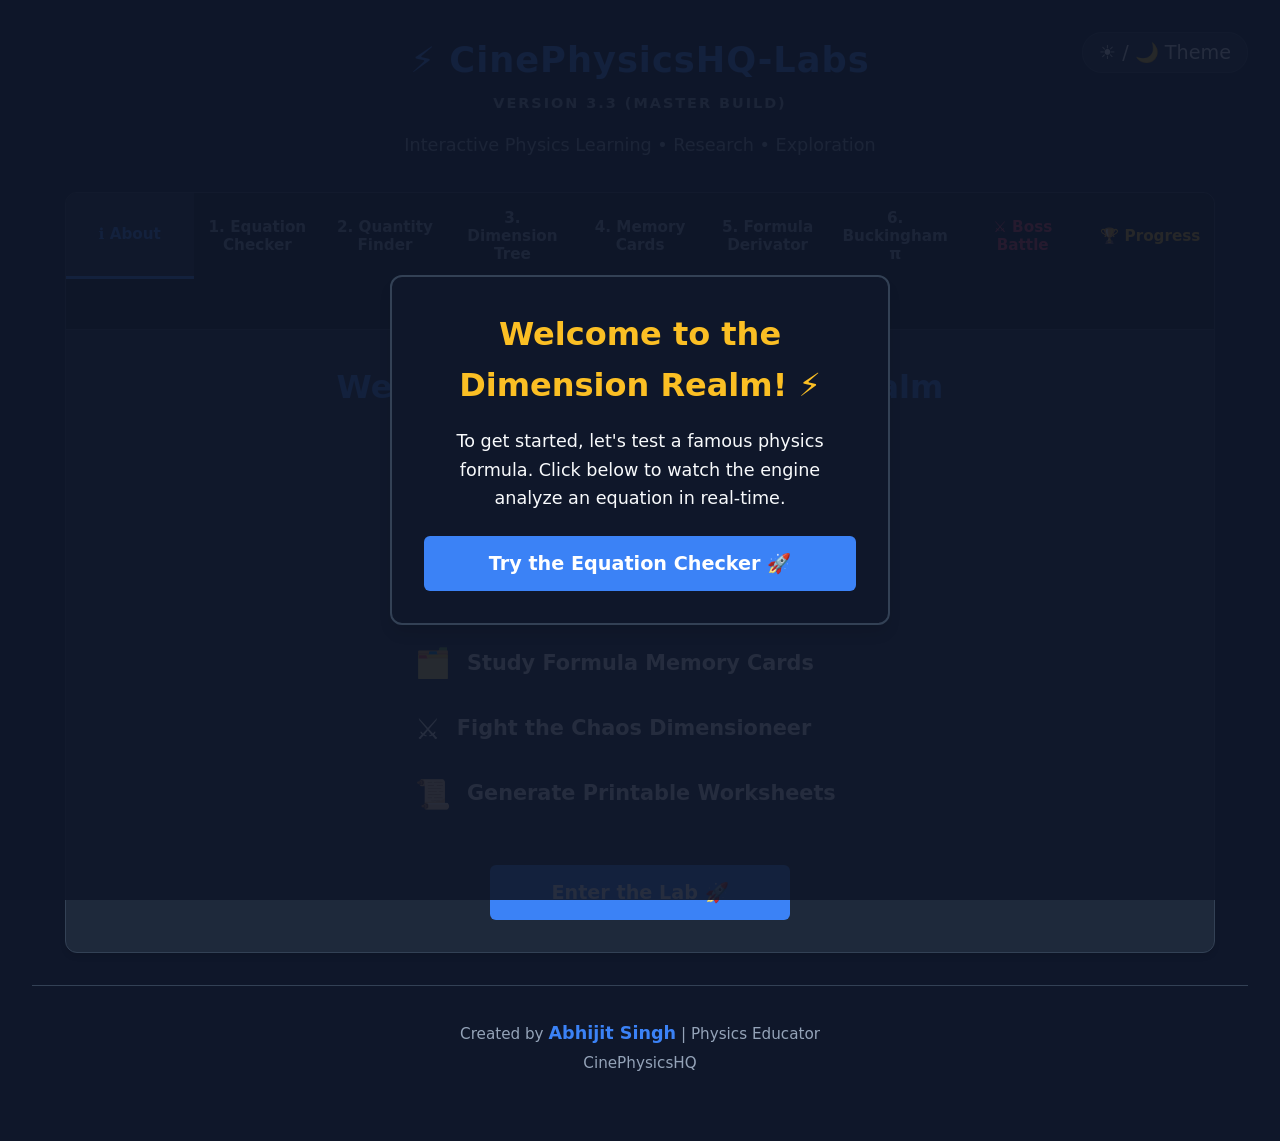
==== commit b34f82c7: "Update index.html" ====
--- a/Dimension Analysis lab/index.html
+++ b/Dimension Analysis lab/index.html
@@ -219,7 +219,7 @@
     <header>
         <button class="theme-toggle" onclick="toggleTheme()">☀️ / 🌙 Theme</button>
         <h1>⚡ CinePhysicsHQ-Labs</h1>
-        <div class="version-tag">VERSION 3.2 (MASTER BUILD)</div>
+        <div class="version-tag">VERSION 3.3 (MASTER BUILD)</div>
         <p>Interactive Physics Learning • Research • Exploration</p>
     </header>
 
@@ -304,7 +304,10 @@
             <div class="input-group">
                 <label>Select Physical Quantity:</label>
                 <input type="text" class="search-box" id="search-calc" placeholder="Search quantity..." oninput="filterDropdownList('search-calc', 'calc-select')">
-                <select id="calc-select" onchange="calculateDimensionTree()"><option value="" disabled selected>Select a quantity...</option></select>
+                <div style="display: flex; gap: 0.5rem; margin-bottom: 1rem;">
+                    <select id="calc-select" onchange="calculateDimensionTree()" style="margin-bottom: 0;"><option value="" disabled selected>Select a quantity...</option></select>
+                    <button class="primary-btn" style="width: auto; white-space: nowrap;" onclick="calculateDimensionTree()">Show Tree</button>
+                </div>
             </div>
             <div id="calc-output" class="output-panel">Select a quantity to view its visual derivation tree.</div>
         </div>
@@ -313,7 +316,10 @@
             <div class="input-group">
                 <label>Select Quantity for Revision:</label>
                 <input type="text" class="search-box" id="search-card" placeholder="Search quantity..." oninput="filterDropdownList('search-card', 'card-select')">
-                <select id="card-select" onchange="generateMemoryCard()"><option value="" disabled selected>Select a quantity...</option></select>
+                <div style="display: flex; gap: 0.5rem; margin-bottom: 1rem;">
+                    <select id="card-select" onchange="generateMemoryCard()" style="margin-bottom: 0;"><option value="" disabled selected>Select a quantity...</option></select>
+                    <button class="primary-btn" style="width: auto; white-space: nowrap;" onclick="generateMemoryCard()">Show Card</button>
+                </div>
             </div>
             <div id="card-output">Select a quantity to generate a memory card.</div>
         </div>
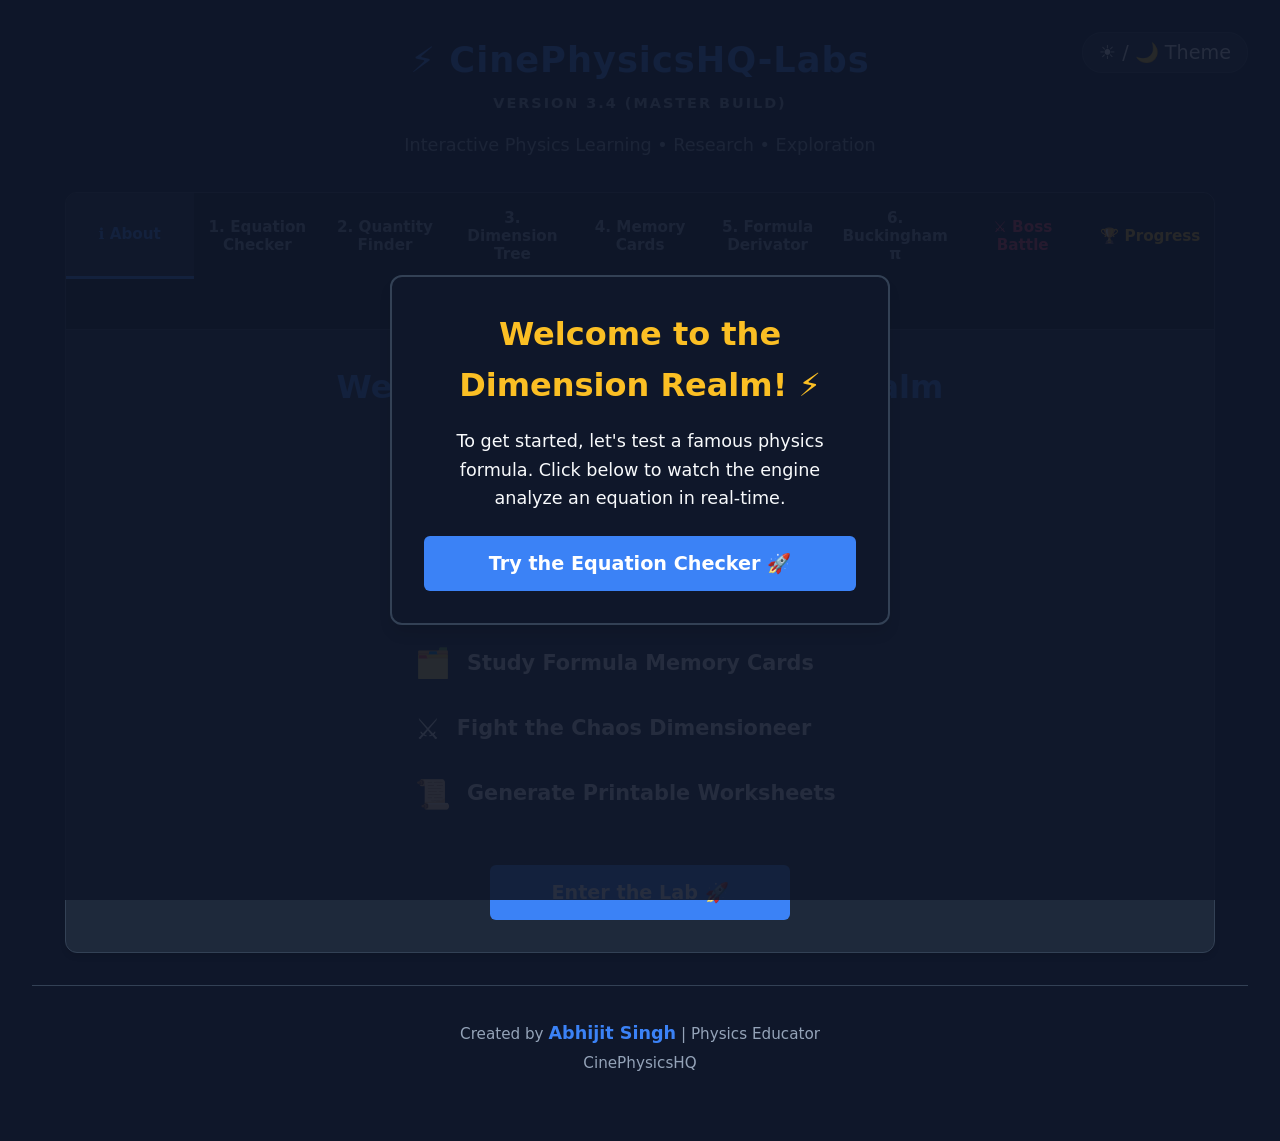
==== commit 28ce093c: "Update index.html" ====
--- a/Dimension Analysis lab/index.html
+++ b/Dimension Analysis lab/index.html
@@ -219,7 +219,7 @@
     <header>
         <button class="theme-toggle" onclick="toggleTheme()">☀️ / 🌙 Theme</button>
         <h1>⚡ CinePhysicsHQ-Labs</h1>
-        <div class="version-tag">VERSION 3.3 (MASTER BUILD)</div>
+        <div class="version-tag">VERSION 3.4 (MASTER BUILD)</div>
         <p>Interactive Physics Learning • Research • Exploration</p>
     </header>
 
@@ -764,8 +764,13 @@
             }
         }
       
-        // --- MODULE: ENGINE (PARSING) ---
-        window.toSuperscript = function(numStr) { return numStr.toString().split('').map(char => ({ '-': '⁻', '0': '⁰', '1': '¹', '2': '²', '3': '³', '4': '⁴', '5': '⁵', '6': '⁶', '7': '⁷', '8': '⁸', '9': '⁹', '.': '⋅' }[char] || char)).join(''); }
+        // --- MODULE: ENGINE (PARSING & TEXT FORMATTING) ---
+        // Enhanced mapping to support negative signs, parentheses and fractions cleanly
+        window.toSuperscript = function(numStr) { 
+            const map = { '-': '⁻', '0': '⁰', '1': '¹', '2': '²', '3': '³', '4': '⁴', '5': '⁵', '6': '⁶', '7': '⁷', '8': '⁸', '9': '⁹', '.': '⋅', '/': 'ᐟ', '(': '⁽', ')': '⁾' };
+            return numStr.toString().split('').map(char => map[char] || char).join(''); 
+        }
+        
         window.formatDim = function(dim) {
             let str = '';
             if (dim.M) str += 'M' + (dim.M !== 1 ? window.toSuperscript(dim.M) : '');
@@ -820,18 +825,39 @@
                 if (variable && window.dimDict[variable]) {
                     result = window.operateDims(result, window.dimDict[variable], 'add', power);
                 } else if (!variable) {
+                    // This block fixes Bug 1: Splitting implicit equations like "mc2"
                     let chars = rawVar.split('');
                     let tempDims = {M:0, L:0, T:0, I:0, K:0, mol:0};
                     let allRecognized = true;
                     
-                    for (let char of chars) {
+                    let i = 0;
+                    while (i < chars.length) {
+                        let char = chars[i];
                         let charMapped = window.aliasMap[char] || window.aliasMap[char.toLowerCase()] || char;
+                        
                         if (window.dimDict[charMapped]) {
-                            tempDims = window.operateDims(tempDims, window.dimDict[charMapped], 'add', 1);
+                            let charPower = 1;
+                            let nextIdx = i + 1;
+                            let powStr = "";
+                            
+                            // Check if the directly following characters are numbers (e.g. the "2" in "mc2")
+                            while(nextIdx < chars.length && /[0-9\.\-]/.test(chars[nextIdx])) {
+                                powStr += chars[nextIdx];
+                                nextIdx++;
+                            }
+                            if(powStr !== "" && powStr !== "-" && powStr !== ".") {
+                                charPower = parseFloat(powStr);
+                                i = nextIdx - 1; // skip past the numbers
+                            }
+                            // Add to tempDims for this character
+                            tempDims = window.operateDims(tempDims, window.dimDict[charMapped], 'add', charPower);
+                        } else if (/[0-9\.\-]/.test(char)) {
+                            // Safely ignore stray mathematical coefficients
                         } else {
                             allRecognized = false;
                             break;
                         }
+                        i++;
                     }
                     if (allRecognized) {
                         result = window.operateDims(result, tempDims, 'add', power);
@@ -1064,7 +1090,10 @@
         window.buildSyntheticDerivation = function(M, L, T, I, K, mol) {
             if(M===0 && L===0 && T===0 && I===0 && K===0 && mol===0) return 'Pure Number (Dimensionless)';
             let num = [], den = [];
-            const addPart = (exp, name) => { if(exp > 0) num.push(`${name}${exp>1?'^'+exp:''}`); else if(exp < 0) den.push(`${name}${exp<-1?'^'+(-exp):''}`); };
+            const addPart = (exp, name) => { 
+                if(exp > 0) num.push(`${name}${exp>1 ? window.toSuperscript(exp) : ''}`); 
+                else if(exp < 0) den.push(`${name}${exp<-1 ? window.toSuperscript(-exp) : ''}`); 
+            };
             addPart(M, 'Mass'); addPart(L, 'Length'); addPart(T, 'Time'); addPart(I, 'Current'); addPart(K, 'Temperature'); addPart(mol, 'Amount');
             let nStr = num.length > 0 ? num.join(' × ') : '1', dStr = den.length > 0 ? den.join(' × ') : '';
             return dStr ? `(${nStr}) / (${dStr})` : nStr;
@@ -1137,11 +1166,24 @@
             }
             if (pivots < cols) { out.innerHTML = `<span class="error-text">❌ Underdetermined system (Rank ${pivots} < Variables ${cols}).</span>`; return; }
             let numStr="", denStr="";
+            
             for(let c=0; c<cols; c++) {
                 let power = 0;
                 for(let r=0; r<rows; r++) { if(Math.abs(matrix[r][c] - 1) < 1e-7) { let isP = true; for(let x=0; x<rows; x++) if(x!==r && Math.abs(matrix[x][c]) > 1e-7) isP = false; if(isP) { power = matrix[r][cols]; break; } } }
+                
+                // This block fixes Bug 2: Generating properly formatted superscripts 
                 if(Math.abs(power) > 1e-7) {
-                    let pStr = Math.abs(power-0.5)<1e-7?"^(1/2)":Math.abs(power-0.3333333)<1e-7?"^(1/3)":Math.abs(power-1.5)<1e-7?"^(3/2)":Math.abs(power)!==1?"^"+parseFloat(Math.abs(power).toFixed(2)):"";
+                    let absPower = Math.abs(power);
+                    let pStr = "";
+                    if (Math.abs(absPower - 1) > 1e-7) {
+                        let fracStr = "";
+                        if (Math.abs(absPower - 0.5) < 1e-7) fracStr = "1/2";
+                        else if (Math.abs(absPower - 0.3333333) < 1e-7) fracStr = "1/3";
+                        else if (Math.abs(absPower - 1.5) < 1e-7) fracStr = "3/2";
+                        else fracStr = parseFloat(absPower.toFixed(2)).toString();
+                        
+                        pStr = window.toSuperscript(fracStr);
+                    }
                     if(power > 0) numStr += `${validVars[c].orig}${pStr} `; else denStr += `${validVars[c].orig}${pStr} `;
                 }
             }
@@ -1183,10 +1225,22 @@
                 let free = freeCols[i], vec = new Array(cols).fill(0); vec[free] = 1;
                 for(let r = 0; r < pivotCols.length; r++) vec[pivotCols[r]] = -matrix[r][free];
                 let numStr = "", denStr = "";
+                
+                // Formatted for Buckingham Pi as well
                 for(let j=0; j<cols; j++) {
                     let exp = vec[j];
                     if(Math.abs(exp) > 1e-7) {
-                        let varName = validVars[j].orig, powerStr = Math.abs(exp) !== 1 ? window.toSuperscript(Math.abs(exp)) : "";
+                        let varName = validVars[j].orig;
+                        let absExp = Math.abs(exp);
+                        let powerStr = "";
+                        if(Math.abs(absExp - 1) > 1e-7) {
+                            let fracStr = "";
+                            if (Math.abs(absExp - 0.5) < 1e-7) fracStr = "1/2";
+                            else if (Math.abs(absExp - 0.3333333) < 1e-7) fracStr = "1/3";
+                            else if (Math.abs(absExp - 1.5) < 1e-7) fracStr = "3/2";
+                            else fracStr = parseFloat(absExp.toFixed(2)).toString();
+                            powerStr = window.toSuperscript(fracStr);
+                        }
                         if(exp > 0) numStr += `${varName}${powerStr} `; else denStr += `${varName}${powerStr} `;
                     }
                 }
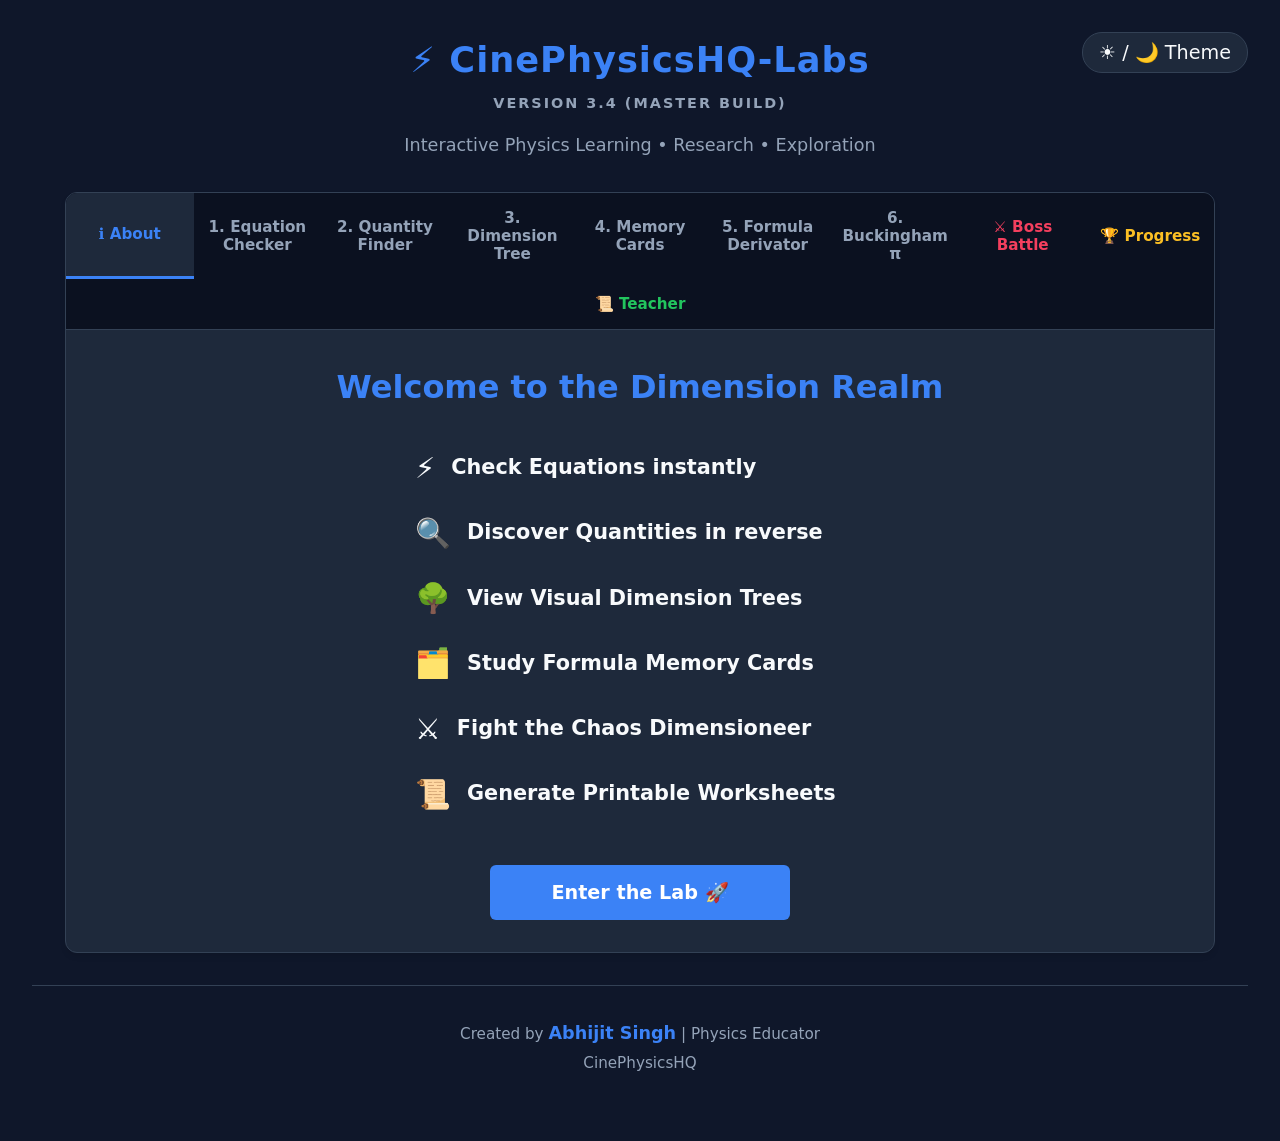
==== commit 5e74059d: "Update index.html" ====
--- a/Dimension Analysis lab/index.html
+++ b/Dimension Analysis lab/index.html
@@ -1184,17 +1184,109 @@
                         
                         pStr = window.toSuperscript(fracStr);
                     }
-                    if(power > 0) numStr += `${validVars[c].orig}${pStr} `; else denStr += `${validVars[c].orig}${pStr} `;
-                }
-            }
-            out.innerHTML = `<div class="animate-pop"><span class="success-text" style="font-size:1.4rem;">${targetSym} ∝ ${numStr.trim()||'1'} ${denStr?'/ ('+denStr.trim()+')':''}</span></div>`;
+        window.loadDerivatorPreset = function(target, vars) { document.getElementById('deriv-target').value = target; document.getElementById('deriv-vars').value = vars; window.deriveFormula(); }
+
+        window.deriveFormula = function() {
+            const targetSym = document.getElementById('deriv-target').value;
+            const input = document.getElementById('deriv-vars').value;
+            const out = document.getElementById('deriv-output');
+            
+            if(!targetSym) return;
+            let targetDim = window.dimDict[targetSym];
+            
+            let vars = input.split(',').map(v => v.trim()).filter(v => v);
+            let validVars = [];
+            
+            for(let v of vars) {
+                let m = window.aliasMap[v] || window.aliasMap[v.toLowerCase()] || v;
+                if(!window.dimDict[m]) {
+                    let foundKey = Object.keys(window.dimDict).find(key => window.dimDict[key].name.toLowerCase() === v.toLowerCase());
+                    m = foundKey || m;
+                }
+                if(!window.dimDict[m]) { 
+                    out.innerHTML = `<span class="error-text">❌ Unknown variable: "${v}".</span>`; 
+                    return; 
+                }
+                validVars.push({orig:v, dims:window.dimDict[m]});
+            }
+            if(validVars.length === 0) return;
+
+            const baseDims = ['M', 'L', 'T', 'I', 'K', 'mol'];
+            let matrix=[], activeDims=[];
+            for(let d of baseDims) {
+                let row=[], hasNonZero=false; 
+                for(let v of validVars) { row.push(v.dims[d]); if(v.dims[d]!==0) hasNonZero=true; }
+                row.push(targetDim[d]); 
+                if(hasNonZero || targetDim[d]!==0) { matrix.push(row); activeDims.push(d); }
+            }
+            
+            let rows = matrix.length, cols = validVars.length, lead = 0;
+            for (let r = 0; r < rows; r++) {
+                if (lead >= cols) break; 
+                let i = r; 
+                while (matrix[i][lead] === 0) { i++; if (i === rows) { i = r; lead++; if (lead === cols) break; } }
+                if (lead < cols) {
+                    let temp = matrix[i]; matrix[i] = matrix[r]; matrix[r] = temp; 
+                    let lv = matrix[r][lead]; for (let j = 0; j <= cols; j++) matrix[r][j] /= lv; 
+                    for (let x = 0; x < rows; x++) { if (x !== r) { let mult = matrix[x][lead]; for (let j = 0; j <= cols; j++) matrix[x][j] -= mult * matrix[r][j]; } }
+                    lead++;
+                }
+            }
+            
+            for(let r = 0; r < rows; r++) {
+                let allZero = true; for(let c = 0; c < cols; c++) if(Math.abs(matrix[r][c]) > 1e-7) allZero = false;
+                if(allZero && Math.abs(matrix[r][cols]) > 1e-7) { out.innerHTML = `<span class="error-text">❌ Impossible to derive ${window.dimDict[targetSym].name} from (${validVars.map(v=>v.orig).join(', ')}).</span>`; return; }
+            }
+            
+            let pivots = 0;
+            for (let r = 0; r < rows; r++) {
+                let hasPivot = false; 
+                for (let c = 0; c < cols; c++) { 
+                    if (Math.abs(matrix[r][c] - 1) < 1e-7) { 
+                        let isP = true; for (let x = 0; x < rows; x++) if (x !== r && Math.abs(matrix[x][c]) > 1e-7) isP = false; 
+                        if (isP) { hasPivot = true; break; } 
+                    } 
+                }
+                if (hasPivot) pivots++;
+            }
+            
+            if (pivots < cols) { out.innerHTML = `<span class="error-text">❌ Underdetermined system (Rank ${pivots} < Variables ${cols}).</span>`; return; }
+            
+            let resHtml = "";
+            for(let c=0; c<cols; c++) {
+                let power = 0;
+                for(let r=0; r<rows; r++) { if(Math.abs(matrix[r][c] - 1) < 1e-7) { let isP = true; for(let x=0; x<rows; x++) if(x!==r && Math.abs(matrix[x][c]) > 1e-7) isP = false; if(isP) { power = matrix[r][cols]; break; } } }
+                
+                if(Math.abs(power) > 1e-7) {
+                    let absPower = Math.abs(power);
+                    let pStr = "";
+                    if (Math.abs(absPower - 1) > 1e-7) {
+                        let fracStr = "";
+                        if (Math.abs(absPower - 0.5) < 1e-7) fracStr = "1/2";
+                        else if (Math.abs(absPower - 0.3333333) < 1e-7) fracStr = "1/3";
+                        else if (Math.abs(absPower - 1.5) < 1e-7) fracStr = "3/2";
+                        else fracStr = parseFloat(absPower.toFixed(2)).toString();
+                        pStr = window.toSuperscript(fracStr);
+                    }
+                    resHtml += `${validVars[c].orig}${pStr} `;
+                }
+            }
+            out.innerHTML = `<div class="animate-pop"><span class="success-text" style="font-size:1.4rem;">${targetSym} ∝ ${resHtml.trim()||'1'}</span></div>`;
         }
 
         window.loadPiPreset = function(v) { document.getElementById('pi-input').value = v; window.solveBuckingham(); }
         window.solveBuckingham = function() {
             const out = document.getElementById('pi-output'), input = document.getElementById('pi-input').value;
             let vars = input.split(',').map(v => v.trim()).filter(v => v), validVars = [];
-            for(let v of vars) { let m = window.aliasMap[v] || v; if(!window.dimDict[m]){ out.innerHTML=`<span class="error-text">❌ Unknown variable: ${v}</span>`; return; } validVars.push({orig:v, mapped:m, dims:window.dimDict[m]}); }
+            for(let v of vars) { 
+                let m = window.aliasMap[v] || window.aliasMap[v.toLowerCase()] || v;
+                if(!window.dimDict[m]){ 
+                    let foundKey = Object.keys(window.dimDict).find(key => window.dimDict[key].name.toLowerCase() === v.toLowerCase());
+                    m = foundKey || m;
+                }
+                if(!window.dimDict[m]){ out.innerHTML=`<span class="error-text">❌ Unknown variable: ${v}</span>`; return; } 
+                validVars.push({orig:v, mapped:m, dims:window.dimDict[m]}); 
+            }
             if(validVars.length === 0) return;
             let matrix=[], activeDims=[];
             for(let d of ['M','L','T','I','K','mol']) {
@@ -1225,8 +1317,6 @@
                 let free = freeCols[i], vec = new Array(cols).fill(0); vec[free] = 1;
                 for(let r = 0; r < pivotCols.length; r++) vec[pivotCols[r]] = -matrix[r][free];
                 let numStr = "", denStr = "";
-                
-                // Formatted for Buckingham Pi as well
                 for(let j=0; j<cols; j++) {
                     let exp = vec[j];
                     if(Math.abs(exp) > 1e-7) {
@@ -1248,6 +1338,7 @@
             }
             out.innerHTML = html + `</div>`;
         }
+
 
         // --- MODULE: BOSS BATTLE ARENA ---
         window.chalScore = 0; window.chalTotal = 0; window.sessionXP = 0; window.chalCurrentAnswer = null; window.chalCurrentContext = null; window.currentQuestionDiff = 'easy'; window.currentQuestionChapter = 'mechanics';
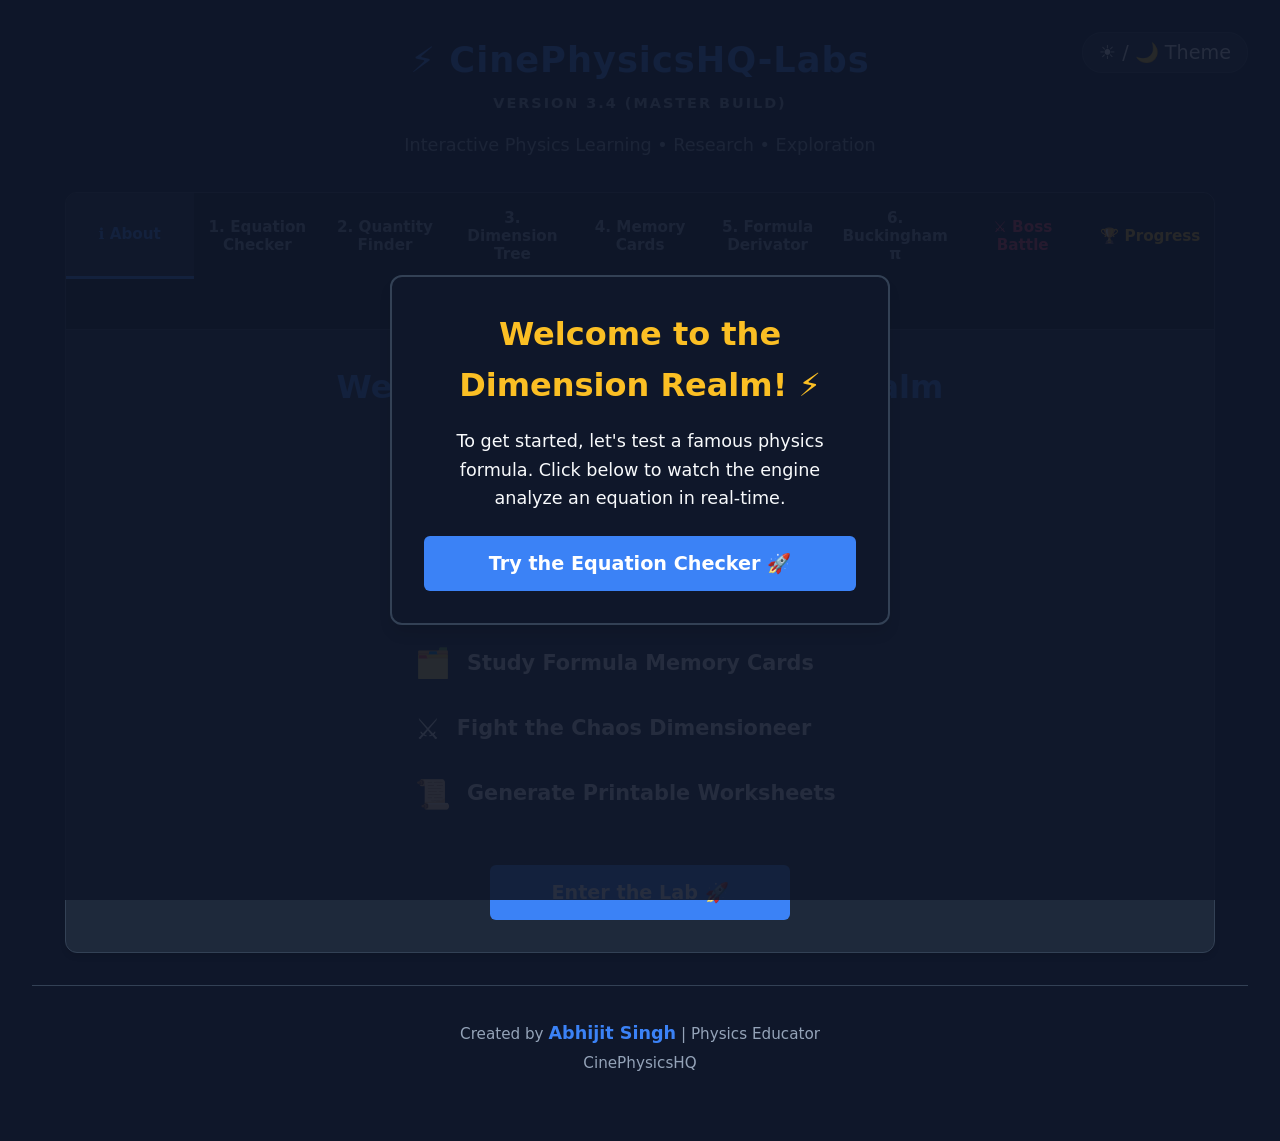
==== commit 580c4571: "Update index.html" ====
--- a/Dimension Analysis lab/index.html
+++ b/Dimension Analysis lab/index.html
@@ -1184,109 +1184,17 @@
                         
                         pStr = window.toSuperscript(fracStr);
                     }
-        window.loadDerivatorPreset = function(target, vars) { document.getElementById('deriv-target').value = target; document.getElementById('deriv-vars').value = vars; window.deriveFormula(); }
-
-        window.deriveFormula = function() {
-            const targetSym = document.getElementById('deriv-target').value;
-            const input = document.getElementById('deriv-vars').value;
-            const out = document.getElementById('deriv-output');
-            
-            if(!targetSym) return;
-            let targetDim = window.dimDict[targetSym];
-            
-            let vars = input.split(',').map(v => v.trim()).filter(v => v);
-            let validVars = [];
-            
-            for(let v of vars) {
-                let m = window.aliasMap[v] || window.aliasMap[v.toLowerCase()] || v;
-                if(!window.dimDict[m]) {
-                    let foundKey = Object.keys(window.dimDict).find(key => window.dimDict[key].name.toLowerCase() === v.toLowerCase());
-                    m = foundKey || m;
-                }
-                if(!window.dimDict[m]) { 
-                    out.innerHTML = `<span class="error-text">❌ Unknown variable: "${v}".</span>`; 
-                    return; 
-                }
-                validVars.push({orig:v, dims:window.dimDict[m]});
-            }
-            if(validVars.length === 0) return;
-
-            const baseDims = ['M', 'L', 'T', 'I', 'K', 'mol'];
-            let matrix=[], activeDims=[];
-            for(let d of baseDims) {
-                let row=[], hasNonZero=false; 
-                for(let v of validVars) { row.push(v.dims[d]); if(v.dims[d]!==0) hasNonZero=true; }
-                row.push(targetDim[d]); 
-                if(hasNonZero || targetDim[d]!==0) { matrix.push(row); activeDims.push(d); }
-            }
-            
-            let rows = matrix.length, cols = validVars.length, lead = 0;
-            for (let r = 0; r < rows; r++) {
-                if (lead >= cols) break; 
-                let i = r; 
-                while (matrix[i][lead] === 0) { i++; if (i === rows) { i = r; lead++; if (lead === cols) break; } }
-                if (lead < cols) {
-                    let temp = matrix[i]; matrix[i] = matrix[r]; matrix[r] = temp; 
-                    let lv = matrix[r][lead]; for (let j = 0; j <= cols; j++) matrix[r][j] /= lv; 
-                    for (let x = 0; x < rows; x++) { if (x !== r) { let mult = matrix[x][lead]; for (let j = 0; j <= cols; j++) matrix[x][j] -= mult * matrix[r][j]; } }
-                    lead++;
-                }
-            }
-            
-            for(let r = 0; r < rows; r++) {
-                let allZero = true; for(let c = 0; c < cols; c++) if(Math.abs(matrix[r][c]) > 1e-7) allZero = false;
-                if(allZero && Math.abs(matrix[r][cols]) > 1e-7) { out.innerHTML = `<span class="error-text">❌ Impossible to derive ${window.dimDict[targetSym].name} from (${validVars.map(v=>v.orig).join(', ')}).</span>`; return; }
-            }
-            
-            let pivots = 0;
-            for (let r = 0; r < rows; r++) {
-                let hasPivot = false; 
-                for (let c = 0; c < cols; c++) { 
-                    if (Math.abs(matrix[r][c] - 1) < 1e-7) { 
-                        let isP = true; for (let x = 0; x < rows; x++) if (x !== r && Math.abs(matrix[x][c]) > 1e-7) isP = false; 
-                        if (isP) { hasPivot = true; break; } 
-                    } 
-                }
-                if (hasPivot) pivots++;
-            }
-            
-            if (pivots < cols) { out.innerHTML = `<span class="error-text">❌ Underdetermined system (Rank ${pivots} < Variables ${cols}).</span>`; return; }
-            
-            let resHtml = "";
-            for(let c=0; c<cols; c++) {
-                let power = 0;
-                for(let r=0; r<rows; r++) { if(Math.abs(matrix[r][c] - 1) < 1e-7) { let isP = true; for(let x=0; x<rows; x++) if(x!==r && Math.abs(matrix[x][c]) > 1e-7) isP = false; if(isP) { power = matrix[r][cols]; break; } } }
-                
-                if(Math.abs(power) > 1e-7) {
-                    let absPower = Math.abs(power);
-                    let pStr = "";
-                    if (Math.abs(absPower - 1) > 1e-7) {
-                        let fracStr = "";
-                        if (Math.abs(absPower - 0.5) < 1e-7) fracStr = "1/2";
-                        else if (Math.abs(absPower - 0.3333333) < 1e-7) fracStr = "1/3";
-                        else if (Math.abs(absPower - 1.5) < 1e-7) fracStr = "3/2";
-                        else fracStr = parseFloat(absPower.toFixed(2)).toString();
-                        pStr = window.toSuperscript(fracStr);
-                    }
-                    resHtml += `${validVars[c].orig}${pStr} `;
-                }
-            }
-            out.innerHTML = `<div class="animate-pop"><span class="success-text" style="font-size:1.4rem;">${targetSym} ∝ ${resHtml.trim()||'1'}</span></div>`;
+                    if(power > 0) numStr += `${validVars[c].orig}${pStr} `; else denStr += `${validVars[c].orig}${pStr} `;
+                }
+            }
+            out.innerHTML = `<div class="animate-pop"><span class="success-text" style="font-size:1.4rem;">${targetSym} ∝ ${numStr.trim()||'1'} ${denStr?'/ ('+denStr.trim()+')':''}</span></div>`;
         }
 
         window.loadPiPreset = function(v) { document.getElementById('pi-input').value = v; window.solveBuckingham(); }
         window.solveBuckingham = function() {
             const out = document.getElementById('pi-output'), input = document.getElementById('pi-input').value;
             let vars = input.split(',').map(v => v.trim()).filter(v => v), validVars = [];
-            for(let v of vars) { 
-                let m = window.aliasMap[v] || window.aliasMap[v.toLowerCase()] || v;
-                if(!window.dimDict[m]){ 
-                    let foundKey = Object.keys(window.dimDict).find(key => window.dimDict[key].name.toLowerCase() === v.toLowerCase());
-                    m = foundKey || m;
-                }
-                if(!window.dimDict[m]){ out.innerHTML=`<span class="error-text">❌ Unknown variable: ${v}</span>`; return; } 
-                validVars.push({orig:v, mapped:m, dims:window.dimDict[m]}); 
-            }
+            for(let v of vars) { let m = window.aliasMap[v] || v; if(!window.dimDict[m]){ out.innerHTML=`<span class="error-text">❌ Unknown variable: ${v}</span>`; return; } validVars.push({orig:v, mapped:m, dims:window.dimDict[m]}); }
             if(validVars.length === 0) return;
             let matrix=[], activeDims=[];
             for(let d of ['M','L','T','I','K','mol']) {
@@ -1317,6 +1225,8 @@
                 let free = freeCols[i], vec = new Array(cols).fill(0); vec[free] = 1;
                 for(let r = 0; r < pivotCols.length; r++) vec[pivotCols[r]] = -matrix[r][free];
                 let numStr = "", denStr = "";
+                
+                // Formatted for Buckingham Pi as well
                 for(let j=0; j<cols; j++) {
                     let exp = vec[j];
                     if(Math.abs(exp) > 1e-7) {
@@ -1338,7 +1248,6 @@
             }
             out.innerHTML = html + `</div>`;
         }
-
 
         // --- MODULE: BOSS BATTLE ARENA ---
         window.chalScore = 0; window.chalTotal = 0; window.sessionXP = 0; window.chalCurrentAnswer = null; window.chalCurrentContext = null; window.currentQuestionDiff = 'easy'; window.currentQuestionChapter = 'mechanics';
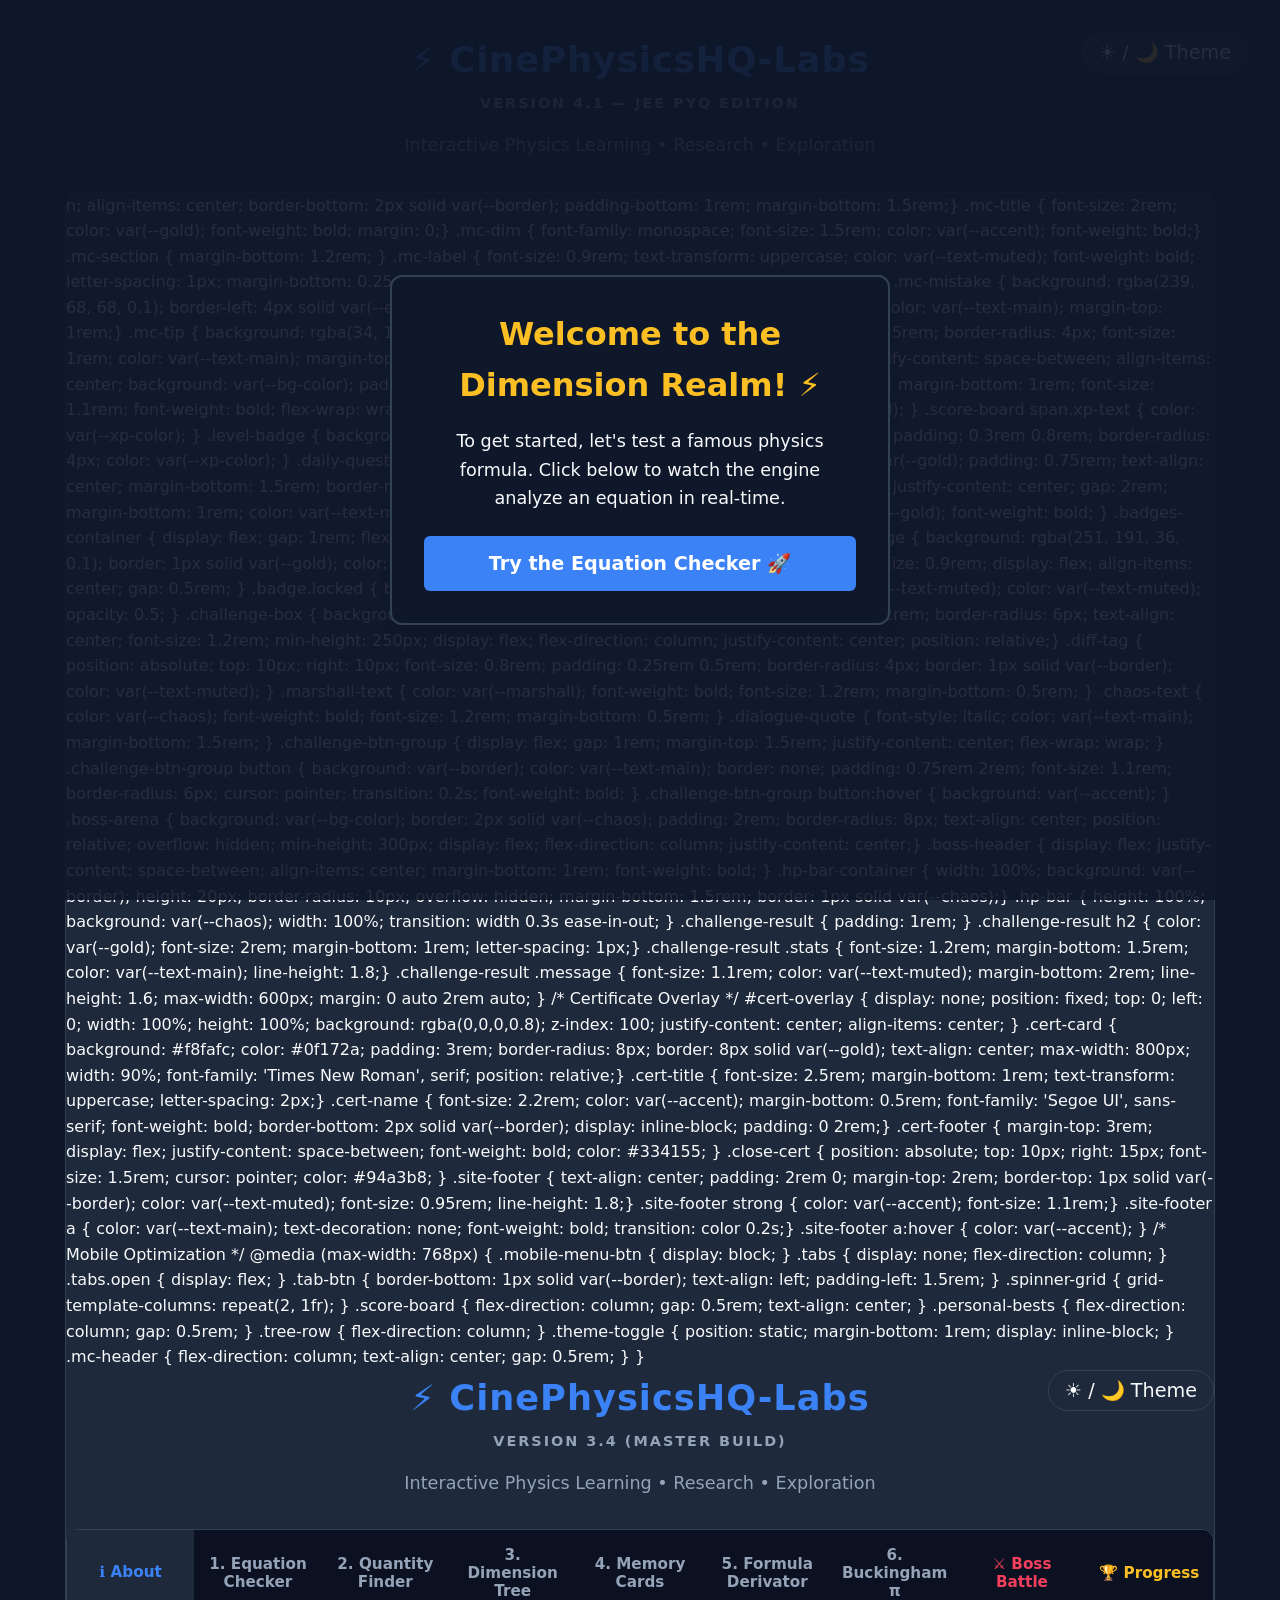
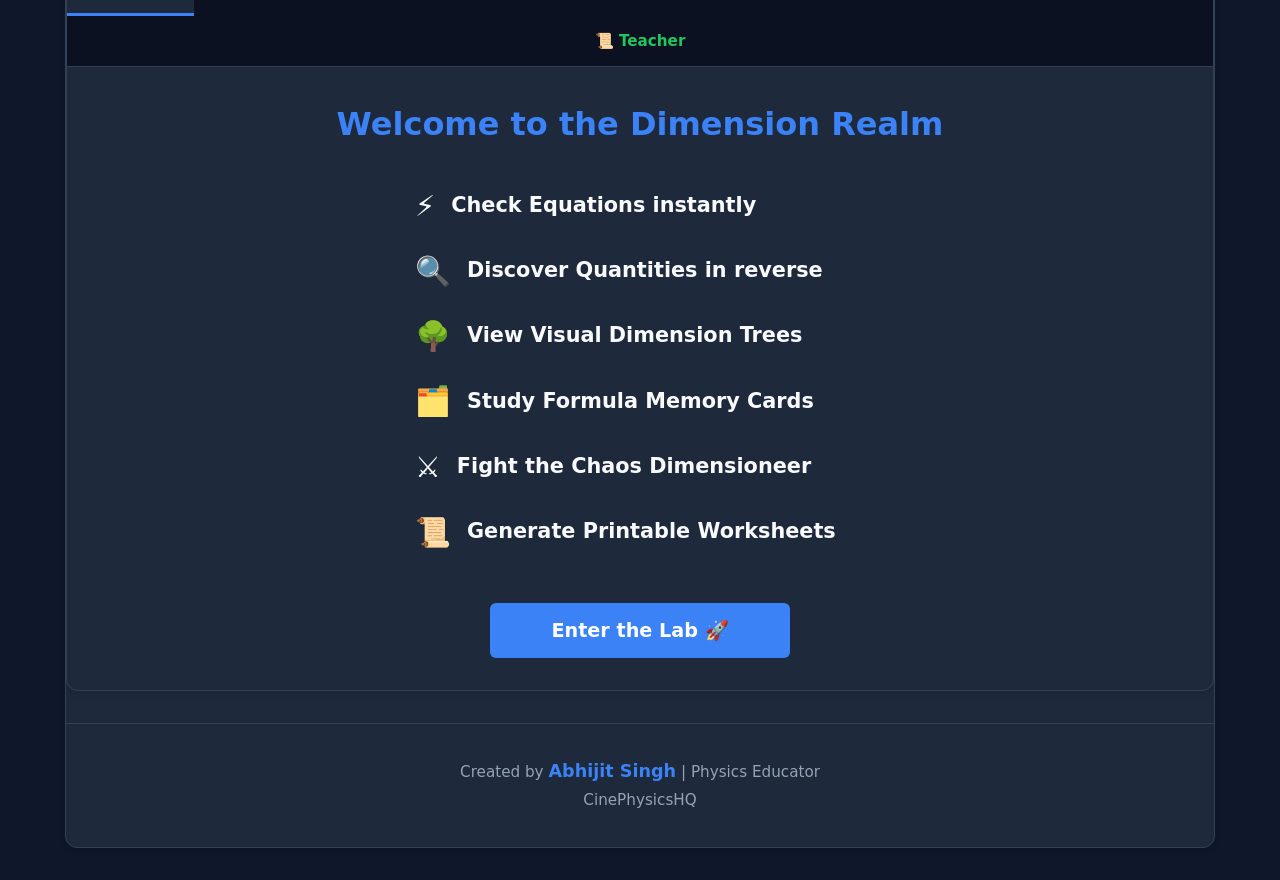
==== commit 9a513af7: "Update index.html" ====
--- a/Dimension Analysis lab/index.html
+++ b/Dimension Analysis lab/index.html
@@ -14,11 +14,9 @@
     <meta name="viewport" content="width=device-width, initial-scale=1.0">
     <meta name="theme-color" content="#0f172a" id="theme-meta">
     <title>CinePhysicsHQ-Labs: Dimensional Analysis</title>
-      <meta name="description" content="Master Dimensional Analysis for JEE/NEET with CinePhysicsHQ-Labs. Interactive equation checker, visual dimension trees, and gamified boss battles.">
-    <meta name="keywords" content="dimensional analysis tool, physics JEE, NEET physics, dimension checker, buckingham pi calculator, physics formulas">
+    <meta name="description" content="Free interactive Dimensional Analysis lab for Class 11, JEE & NEET — check equations instantly, find quantities by dimension, derive formulas using Buckingham π theorem, and battle the Chaos Dimensioneer. No login required.">
+    <meta name="keywords" content="dimensional analysis tool, physics JEE, NEET physics, dimension checker, buckingham pi calculator, physics formulas, class 11 physics, dimensional formula">
     <meta name="author" content="Abhijit Singh">
-
-    <meta name="description" content="Free interactive Dimensional Analysis lab for Class 11 and JEE — check equations instantly, find quantities by dimension, derive formulas using Buckingham π theorem, and battle the Chaos Dimensioneer. No login required.">
 
 <meta property="og:title" content="Dimensional Analysis Lab — CinePhysicsHQ">
 <meta property="og:description" content="Check physics equations, derive formulas, fight the Chaos Dimensioneer. Free interactive lab for Class 11 & JEE.">
@@ -86,8 +84,8 @@
         .preset-buttons button:hover { background: #475569; }
 
         /* Quick Symbol Insert UI */
-        .quick-symbols { display: flex; flex-wrap: wrap; gap: 0.5rem; margin-bottom: 1rem; }
-        .quick-symbols button { flex: 1; min-width: 40px; background: rgba(59, 130, 246, 0.1); color: var(--accent); border: 1px solid var(--accent); padding: 0.5rem; border-radius: 4px; cursor: pointer; font-size: 1.1rem; font-weight: bold; transition: 0.2s; }
+        .quick-symbols { display: flex; flex-wrap: wrap; gap: 0.4rem; margin-bottom: 1rem; }
+        .quick-symbols button { flex: 1; min-width: 44px; max-width: 80px; background: rgba(59, 130, 246, 0.1); color: var(--accent); border: 1px solid var(--accent); padding: 0.4rem 0.3rem; border-radius: 4px; cursor: pointer; font-size: 0.9rem; font-weight: bold; transition: 0.2s; white-space: nowrap; overflow: hidden; text-overflow: ellipsis; }
         .quick-symbols button:hover { background: var(--accent); color: white; }
         .insert-picker-group { display: flex; gap: 0.5rem; margin-bottom: 1.5rem; }
         .insert-picker-group select { margin-bottom: 0; border-color: var(--accent) !important; background-color: rgba(59, 130, 246, 0.05) !important; }
@@ -119,6 +117,124 @@
         /* Memory Card */
         .memory-card { background: var(--bg-color); border: 2px solid var(--border); border-radius: 12px; padding: 2rem; max-width: 600px; margin: 0 auto; box-shadow: 0 10px 15px -3px rgba(0, 0, 0, 0.1); text-align: left;}
         .mc-header { display: flex; justify-content: space-between; align-items: center; border-bottom: 2px solid var(--border); padding-bottom: 1rem; margin-bottom: 1.5rem;}
+        .mc-title { font-size: 2rem; color: var(--gold); font-weight: bold; margin: 0;}
+        .mc-dim { font-family: monospace; font-size: 1.5rem; color: var(--accent); font-weight: bold;}
+        .mc-section { margin-bottom: 1.2rem; }
+        .mc-label { font-size: 0.9rem; text-transform: uppercase; color: var(--text-muted); font-weight: bold; letter-spacing: 1px; margin-bottom: 0.25rem;}
+        .mc-value { font-size: 1.2rem; color: var(--text-main); }
+        .mc-mistake { background: rgba(239, 68, 68, 0.1); border-left: 4px solid var(--error); padding: 0.75rem; border-radius: 4px; font-size: 1rem; color: var(--text-main); margin-top: 1rem;}
+        .mc-tip { background: rgba(34, 197, 94, 0.1); border-left: 4px solid var(--success); padding: 0.75rem; border-radius: 4px; font-size: 1rem; color: var(--text-main); margin-top: 1rem;}
+
+        /* Gamification UI */
+        .score-board { display: flex; justify-content: space-between; align-items: center; background: var(--bg-color); padding: 1rem; border-radius: 6px; border: 1px solid var(--border); margin-bottom: 1rem; font-size: 1.1rem; font-weight: bold; flex-wrap: wrap; gap: 1rem; }
+        .score-board span.gold-text { color: var(--gold); }
+        .score-board span.xp-text { color: var(--xp-color); }
+        .level-badge { background: rgba(168, 85, 247, 0.2); border: 1px solid var(--xp-color); padding: 0.3rem 0.8rem; border-radius: 4px; color: var(--xp-color); }
+        .daily-quest { background: rgba(251, 191, 36, 0.1); border: 1px dashed var(--gold); padding: 0.75rem; text-align: center; margin-bottom: 1.5rem; border-radius: 6px; color: var(--gold); }
+        
+        .personal-bests { display: flex; justify-content: center; gap: 2rem; margin-bottom: 1rem; color: var(--text-muted); font-size: 0.95rem; }
+        .personal-bests span { color: var(--gold); font-weight: bold; }
+
+        .badges-container { display: flex; gap: 1rem; flex-wrap: wrap; margin-top: 1rem; justify-content: center; }
+        .badge { background: rgba(251, 191, 36, 0.1); border: 1px solid var(--gold); color: var(--gold); padding: 0.5rem 1rem; border-radius: 20px; font-size: 0.9rem; display: flex; align-items: center; gap: 0.5rem; }
+        .badge.locked { background: rgba(148, 163, 184, 0.1); border: 1px dashed var(--text-muted); color: var(--text-muted); opacity: 0.5; }
+        
+        .challenge-box { background: var(--bg-color); border: 1px solid var(--border); padding: 2rem; border-radius: 6px; text-align: center; font-size: 1.2rem; min-height: 250px; display: flex; flex-direction: column; justify-content: center; position: relative;}
+        .diff-tag { position: absolute; top: 10px; right: 10px; font-size: 0.8rem; padding: 0.25rem 0.5rem; border-radius: 4px; border: 1px solid var(--border); color: var(--text-muted); }
+
+        .marshall-text { color: var(--marshall); font-weight: bold; font-size: 1.2rem; margin-bottom: 0.5rem; }
+        .chaos-text { color: var(--chaos); font-weight: bold; font-size: 1.2rem; margin-bottom: 0.5rem; }
+        .dialogue-quote { font-style: italic; color: var(--text-main); margin-bottom: 1.5rem; }
+
+        .challenge-btn-group { display: flex; gap: 1rem; margin-top: 1.5rem; justify-content: center; flex-wrap: wrap; }
+        .challenge-btn-group button { background: var(--border); color: var(--text-main); border: none; padding: 0.75rem 2rem; font-size: 1.1rem; border-radius: 6px; cursor: pointer; transition: 0.2s; font-weight: bold; }
+        .challenge-btn-group button:hover { background: var(--accent); }
+
+        .boss-arena { background: var(--bg-color); border: 2px solid var(--chaos); padding: 2rem; border-radius: 8px; text-align: center; position: relative; overflow: hidden; min-height: 300px; display: flex; flex-direction: column; justify-content: center;}
+        .boss-header { display: flex; justify-content: space-between; align-items: center; margin-bottom: 1rem; font-weight: bold; }
+        .hp-bar-container { width: 100%; background: var(--border); height: 20px; border-radius: 10px; overflow: hidden; margin-bottom: 1.5rem; border: 1px solid var(--chaos);}
+        .hp-bar { height: 100%; background: var(--chaos); width: 100%; transition: width 0.3s ease-in-out; }
+
+        .challenge-result { padding: 1rem; }
+        .challenge-result h2 { color: var(--gold); font-size: 2rem; margin-bottom: 1rem; letter-spacing: 1px;}
+        .challenge-result .stats { font-size: 1.2rem; margin-bottom: 1.5rem; color: var(--text-main); line-height: 1.8;}
+        .challenge-result .message { font-size: 1.1rem; color: var(--text-muted); margin-bottom: 2rem; line-height: 1.6; max-width: 600px; margin: 0 auto 2rem auto; }
+
+        /* Certificate Overlay */
+        #cert-overlay { display: none; position: fixed; top: 0; left: 0; width: 100%; height: 100%; background: rgba(0,0,0,0.8); z-index: 100; justify-content: center; align-items: center; }
+        .cert-card { background: #f8fafc; color: #0f172a; padding: 3rem; border-radius: 8px; border: 8px solid var(--gold); text-align: center; max-width: 800px; width: 90%; font-family: 'Times New Roman', serif; position: relative;}
+        .cert-title { font-size: 2.5rem; margin-bottom: 1rem; text-transform: uppercase; letter-spacing: 2px;}
+        .cert-name { font-size: 2.2rem; color: var(--accent); margin-bottom: 0.5rem; font-family: 'Segoe UI', sans-serif; font-weight: bold; border-bottom: 2px solid var(--border); display: inline-block; padding: 0 2rem;}
+        .cert-footer { margin-top: 3rem; display: flex; justify-content: space-between; font-weight: bold; color: #334155; }
+        .close-cert { position: absolute; top: 10px; right: 15px; font-size: 1.5rem; cursor: pointer; color: #94a3b8; }
+
+        .site-footer { text-align: center; padding: 2rem 0; margin-top: 2rem; border-top: 1px solid var(--border); color: var(--text-muted); font-size: 0.95rem; line-height: 1.8;}
+        .site-footer strong { color: var(--accent); font-size: 1.1rem;}
+        .site-footer a { color: var(--text-main); text-decoration: none; font-weight: bold; transition: color 0.2s;}
+        .site-footer a:hover { color: var(--accent); }
+
+        /* JEE PYQ Card styling */
+        .jee-q-card { background: rgba(251,191,36,0.06); border: 1px solid var(--gold); border-radius: 8px; padding: 1rem; margin-bottom: 1rem; text-align: left; }
+        .jee-source-tag { color: var(--gold); font-size: 0.8rem; font-weight: bold; letter-spacing: 1px; margin-bottom: 0.4rem; }
+        .jee-q-text { font-size: 1.05rem; color: var(--text-main); line-height: 1.6; }
+
+        /* Difficulty color pills */
+        .diff-easy { color: var(--success) !important; border-color: var(--success) !important; }
+        .diff-medium { color: var(--gold) !important; border-color: var(--gold) !important; }
+        .diff-hard { color: var(--chaos) !important; border-color: var(--chaos) !important; }
+        .diff-jee { color: var(--xp-color) !important; border-color: var(--xp-color) !important; }
+
+        /* Mobile Optimization */
+        @media (max-width: 768px) {
+            .mobile-menu-btn { display: block; }
+            .tabs { display: none; flex-direction: column; }
+            .tabs.open { display: flex; }
+            .tab-btn { border-bottom: 1px solid var(--border); text-align: left; padding-left: 1.5rem; }
+            .spinner-grid { grid-template-columns: repeat(2, 1fr); }
+            .score-board { flex-direction: column; gap: 0.5rem; text-align: center; }
+            .personal-bests { flex-direction: column; gap: 0.5rem; }
+            .tree-row { flex-direction: column; }
+            .theme-toggle { position: static; margin-bottom: 1rem; display: inline-block; }
+            .mc-header { flex-direction: column; text-align: center; gap: 0.5rem; }
+        }
+    </style>
+</head>
+<body>
+    <div id="onboarding-overlay" style="display: none; position: fixed; top: 0; left: 0; width: 100%; height: 100%; background: rgba(15, 23, 42, 0.9); z-index: 1000; justify-content: center; align-items: center; padding: 1rem;">
+        <div class="memory-card animate-pop" style="max-width: 500px; text-align: center;">
+            <h2 style="color: var(--gold); margin-bottom: 1rem; font-size: 2rem;">Welcome to the Dimension Realm! ⚡</h2>
+            <p style="margin-bottom: 1.5rem; font-size: 1.1rem; color: var(--text-main);">To get started, let's test a famous physics formula. Click below to watch the engine analyze an equation in real-time.</p>
+            <button class="primary-btn" style="font-size: 1.2rem; padding: 1rem;" onclick="closeOnboarding()">Try the Equation Checker 🚀</button>
+        </div>
+    </div>
+  
+    <div id="cert-overlay">
+        <div class="cert-card animate-pop">
+            <div class="close-cert" onclick="document.getElementById('cert-overlay').style.display='none'">✖</div>
+            <h1 class="cert-title">Certificate of Mastery</h1>
+            <div class="cert-subtitle">This certifies that the candidate has demonstrated exceptional proficiency in Dimensional Analysis.</div>
+            
+            <div class="cert-name" id="cert-name-display">Physics Cadet</div>
+            <div id="cert-rank-display" style="font-size: 1.3rem; font-weight: bold; color: #334155; margin-bottom: 1rem;"></div>
+            
+            <div style="font-size: 1.1rem; margin-top: 1rem; color: #333;">Authorized by the Dimension Council</div>
+            <div class="cert-footer">
+                <div>CinePhysicsHQ-Labs</div>
+                <div>Dimensional Arena</div>
+            </div>
+        </div>
+    </div>
+
+    <header>
+        <button class="theme-toggle" onclick="toggleTheme()">☀️ / 🌙 Theme</button>
+        <h1>⚡ CinePhysicsHQ-Labs</h1>
+        <div class="version-tag">VERSION 4.1 — JEE PYQ EDITION</div>
+        <p>Interactive Physics Learning • Research • Exploration</p>
+    </header>
+
+    <div class="container">
+        
+        <button class="mobile-menu-btn" onclick="toggleMobileMenu()">☰ Menu Options</button>n; align-items: center; border-bottom: 2px solid var(--border); padding-bottom: 1rem; margin-bottom: 1.5rem;}
         .mc-title { font-size: 2rem; color: var(--gold); font-weight: bold; margin: 0;}
         .mc-dim { font-family: monospace; font-size: 1.5rem; color: var(--accent); font-weight: bold;}
         .mc-section { margin-bottom: 1.2rem; }
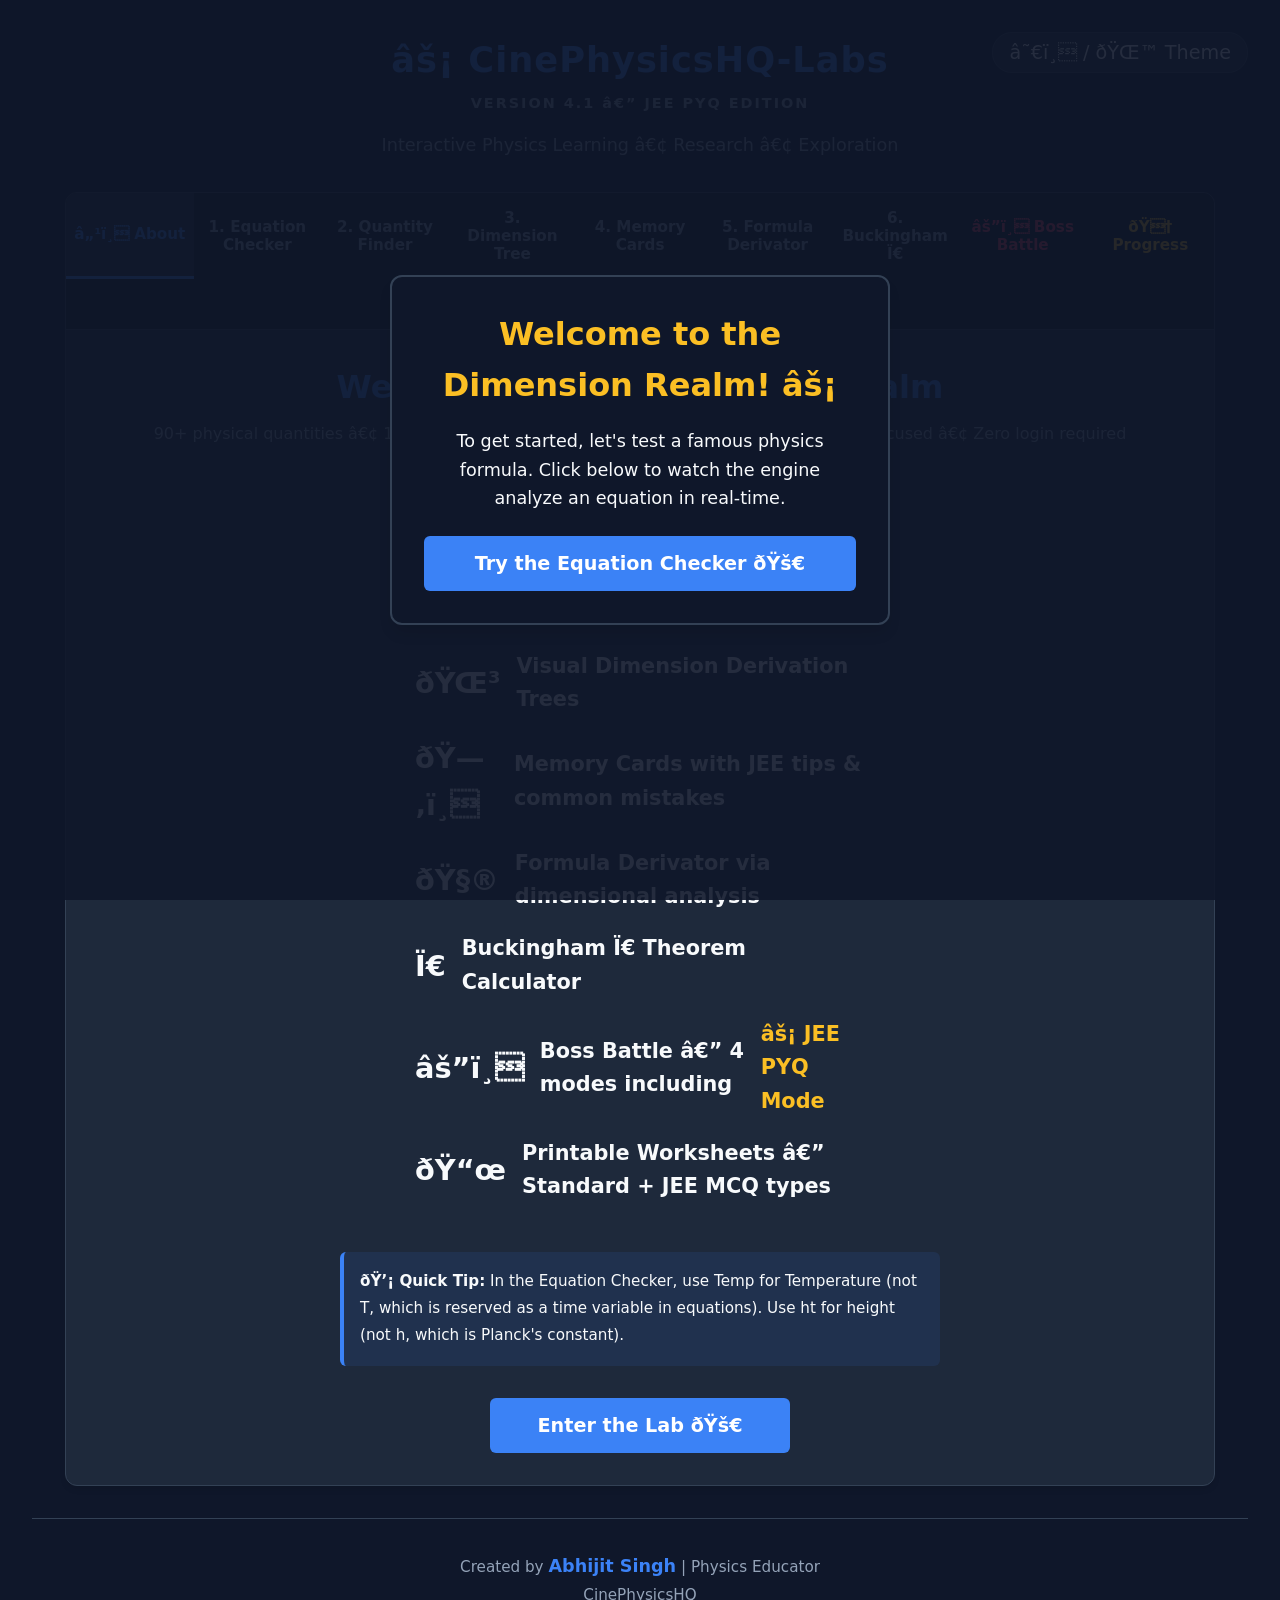
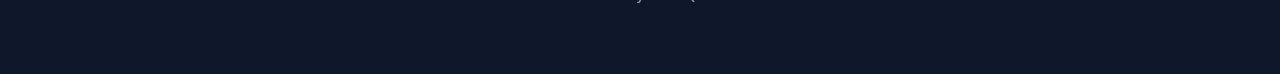
==== commit 6a742870: "Update index.html" ====
--- a/Dimension Analysis lab/index.html
+++ b/Dimension Analysis lab/index.html
@@ -14,11 +14,11 @@
     <meta name="viewport" content="width=device-width, initial-scale=1.0">
     <meta name="theme-color" content="#0f172a" id="theme-meta">
     <title>CinePhysicsHQ-Labs: Dimensional Analysis</title>
-    <meta name="description" content="Free interactive Dimensional Analysis lab for Class 11, JEE & NEET — check equations instantly, find quantities by dimension, derive formulas using Buckingham π theorem, and battle the Chaos Dimensioneer. No login required.">
+    <meta name="description" content="Free interactive Dimensional Analysis lab for Class 11, JEE & NEET â€” check equations instantly, find quantities by dimension, derive formulas using Buckingham Ï€ theorem, and battle the Chaos Dimensioneer. No login required.">
     <meta name="keywords" content="dimensional analysis tool, physics JEE, NEET physics, dimension checker, buckingham pi calculator, physics formulas, class 11 physics, dimensional formula">
     <meta name="author" content="Abhijit Singh">
 
-<meta property="og:title" content="Dimensional Analysis Lab — CinePhysicsHQ">
+<meta property="og:title" content="Dimensional Analysis Lab â€” CinePhysicsHQ">
 <meta property="og:description" content="Check physics equations, derive formulas, fight the Chaos Dimensioneer. Free interactive lab for Class 11 & JEE.">
 <meta property="og:url" content="https://abhijit-cinephysics.github.io/CinePhysicsHQ-Labs/Dimension%20Analysis%20lab/"> 
     <meta property="og:image" content="https://via.placeholder.com/1200x630.png?text=CinePhysicsHQ+Labs">
@@ -202,15 +202,15 @@
 <body>
     <div id="onboarding-overlay" style="display: none; position: fixed; top: 0; left: 0; width: 100%; height: 100%; background: rgba(15, 23, 42, 0.9); z-index: 1000; justify-content: center; align-items: center; padding: 1rem;">
         <div class="memory-card animate-pop" style="max-width: 500px; text-align: center;">
-            <h2 style="color: var(--gold); margin-bottom: 1rem; font-size: 2rem;">Welcome to the Dimension Realm! ⚡</h2>
+            <h2 style="color: var(--gold); margin-bottom: 1rem; font-size: 2rem;">Welcome to the Dimension Realm! âš¡</h2>
             <p style="margin-bottom: 1.5rem; font-size: 1.1rem; color: var(--text-main);">To get started, let's test a famous physics formula. Click below to watch the engine analyze an equation in real-time.</p>
-            <button class="primary-btn" style="font-size: 1.2rem; padding: 1rem;" onclick="closeOnboarding()">Try the Equation Checker 🚀</button>
+            <button class="primary-btn" style="font-size: 1.2rem; padding: 1rem;" onclick="closeOnboarding()">Try the Equation Checker ðŸš€</button>
         </div>
     </div>
   
     <div id="cert-overlay">
         <div class="cert-card animate-pop">
-            <div class="close-cert" onclick="document.getElementById('cert-overlay').style.display='none'">✖</div>
+            <div class="close-cert" onclick="document.getElementById('cert-overlay').style.display='none'">âœ–</div>
             <h1 class="cert-title">Certificate of Mastery</h1>
             <div class="cert-subtitle">This certifies that the candidate has demonstrated exceptional proficiency in Dimensional Analysis.</div>
             
@@ -226,165 +226,77 @@
     </div>
 
     <header>
-        <button class="theme-toggle" onclick="toggleTheme()">☀️ / 🌙 Theme</button>
-        <h1>⚡ CinePhysicsHQ-Labs</h1>
-        <div class="version-tag">VERSION 4.1 — JEE PYQ EDITION</div>
-        <p>Interactive Physics Learning • Research • Exploration</p>
+        <button class="theme-toggle" onclick="toggleTheme()">â˜€ï¸ / ðŸŒ™ Theme</button>
+        <h1>âš¡ CinePhysicsHQ-Labs</h1>
+        <div class="version-tag">VERSION 4.1 â€” JEE PYQ EDITION</div>
+        <p>Interactive Physics Learning â€¢ Research â€¢ Exploration</p>
     </header>
 
     <div class="container">
         
-        <button class="mobile-menu-btn" onclick="toggleMobileMenu()">☰ Menu Options</button>n; align-items: center; border-bottom: 2px solid var(--border); padding-bottom: 1rem; margin-bottom: 1.5rem;}
-        .mc-title { font-size: 2rem; color: var(--gold); font-weight: bold; margin: 0;}
-        .mc-dim { font-family: monospace; font-size: 1.5rem; color: var(--accent); font-weight: bold;}
-        .mc-section { margin-bottom: 1.2rem; }
-        .mc-label { font-size: 0.9rem; text-transform: uppercase; color: var(--text-muted); font-weight: bold; letter-spacing: 1px; margin-bottom: 0.25rem;}
-        .mc-value { font-size: 1.2rem; color: var(--text-main); }
-        .mc-mistake { background: rgba(239, 68, 68, 0.1); border-left: 4px solid var(--error); padding: 0.75rem; border-radius: 4px; font-size: 1rem; color: var(--text-main); margin-top: 1rem;}
-        .mc-tip { background: rgba(34, 197, 94, 0.1); border-left: 4px solid var(--success); padding: 0.75rem; border-radius: 4px; font-size: 1rem; color: var(--text-main); margin-top: 1rem;}
-
-        /* Gamification UI */
-        .score-board { display: flex; justify-content: space-between; align-items: center; background: var(--bg-color); padding: 1rem; border-radius: 6px; border: 1px solid var(--border); margin-bottom: 1rem; font-size: 1.1rem; font-weight: bold; flex-wrap: wrap; gap: 1rem; }
-        .score-board span.gold-text { color: var(--gold); }
-        .score-board span.xp-text { color: var(--xp-color); }
-        .level-badge { background: rgba(168, 85, 247, 0.2); border: 1px solid var(--xp-color); padding: 0.3rem 0.8rem; border-radius: 4px; color: var(--xp-color); }
-        .daily-quest { background: rgba(251, 191, 36, 0.1); border: 1px dashed var(--gold); padding: 0.75rem; text-align: center; margin-bottom: 1.5rem; border-radius: 6px; color: var(--gold); }
-        
-        .personal-bests { display: flex; justify-content: center; gap: 2rem; margin-bottom: 1rem; color: var(--text-muted); font-size: 0.95rem; }
-        .personal-bests span { color: var(--gold); font-weight: bold; }
-
-        .badges-container { display: flex; gap: 1rem; flex-wrap: wrap; margin-top: 1rem; justify-content: center; }
-        .badge { background: rgba(251, 191, 36, 0.1); border: 1px solid var(--gold); color: var(--gold); padding: 0.5rem 1rem; border-radius: 20px; font-size: 0.9rem; display: flex; align-items: center; gap: 0.5rem; }
-        .badge.locked { background: rgba(148, 163, 184, 0.1); border: 1px dashed var(--text-muted); color: var(--text-muted); opacity: 0.5; }
-        
-        .challenge-box { background: var(--bg-color); border: 1px solid var(--border); padding: 2rem; border-radius: 6px; text-align: center; font-size: 1.2rem; min-height: 250px; display: flex; flex-direction: column; justify-content: center; position: relative;}
-        .diff-tag { position: absolute; top: 10px; right: 10px; font-size: 0.8rem; padding: 0.25rem 0.5rem; border-radius: 4px; border: 1px solid var(--border); color: var(--text-muted); }
-
-        .marshall-text { color: var(--marshall); font-weight: bold; font-size: 1.2rem; margin-bottom: 0.5rem; }
-        .chaos-text { color: var(--chaos); font-weight: bold; font-size: 1.2rem; margin-bottom: 0.5rem; }
-        .dialogue-quote { font-style: italic; color: var(--text-main); margin-bottom: 1.5rem; }
-
-        .challenge-btn-group { display: flex; gap: 1rem; margin-top: 1.5rem; justify-content: center; flex-wrap: wrap; }
-        .challenge-btn-group button { background: var(--border); color: var(--text-main); border: none; padding: 0.75rem 2rem; font-size: 1.1rem; border-radius: 6px; cursor: pointer; transition: 0.2s; font-weight: bold; }
-        .challenge-btn-group button:hover { background: var(--accent); }
-
-        .boss-arena { background: var(--bg-color); border: 2px solid var(--chaos); padding: 2rem; border-radius: 8px; text-align: center; position: relative; overflow: hidden; min-height: 300px; display: flex; flex-direction: column; justify-content: center;}
-        .boss-header { display: flex; justify-content: space-between; align-items: center; margin-bottom: 1rem; font-weight: bold; }
-        .hp-bar-container { width: 100%; background: var(--border); height: 20px; border-radius: 10px; overflow: hidden; margin-bottom: 1.5rem; border: 1px solid var(--chaos);}
-        .hp-bar { height: 100%; background: var(--chaos); width: 100%; transition: width 0.3s ease-in-out; }
-
-        .challenge-result { padding: 1rem; }
-        .challenge-result h2 { color: var(--gold); font-size: 2rem; margin-bottom: 1rem; letter-spacing: 1px;}
-        .challenge-result .stats { font-size: 1.2rem; margin-bottom: 1.5rem; color: var(--text-main); line-height: 1.8;}
-        .challenge-result .message { font-size: 1.1rem; color: var(--text-muted); margin-bottom: 2rem; line-height: 1.6; max-width: 600px; margin: 0 auto 2rem auto; }
-
-        /* Certificate Overlay */
-        #cert-overlay { display: none; position: fixed; top: 0; left: 0; width: 100%; height: 100%; background: rgba(0,0,0,0.8); z-index: 100; justify-content: center; align-items: center; }
-        .cert-card { background: #f8fafc; color: #0f172a; padding: 3rem; border-radius: 8px; border: 8px solid var(--gold); text-align: center; max-width: 800px; width: 90%; font-family: 'Times New Roman', serif; position: relative;}
-        .cert-title { font-size: 2.5rem; margin-bottom: 1rem; text-transform: uppercase; letter-spacing: 2px;}
-        .cert-name { font-size: 2.2rem; color: var(--accent); margin-bottom: 0.5rem; font-family: 'Segoe UI', sans-serif; font-weight: bold; border-bottom: 2px solid var(--border); display: inline-block; padding: 0 2rem;}
-        .cert-footer { margin-top: 3rem; display: flex; justify-content: space-between; font-weight: bold; color: #334155; }
-        .close-cert { position: absolute; top: 10px; right: 15px; font-size: 1.5rem; cursor: pointer; color: #94a3b8; }
-
-        .site-footer { text-align: center; padding: 2rem 0; margin-top: 2rem; border-top: 1px solid var(--border); color: var(--text-muted); font-size: 0.95rem; line-height: 1.8;}
-        .site-footer strong { color: var(--accent); font-size: 1.1rem;}
-        .site-footer a { color: var(--text-main); text-decoration: none; font-weight: bold; transition: color 0.2s;}
-        .site-footer a:hover { color: var(--accent); }
-
-        /* Mobile Optimization */
-        @media (max-width: 768px) {
-            .mobile-menu-btn { display: block; }
-            .tabs { display: none; flex-direction: column; }
-            .tabs.open { display: flex; }
-            .tab-btn { border-bottom: 1px solid var(--border); text-align: left; padding-left: 1.5rem; }
-            .spinner-grid { grid-template-columns: repeat(2, 1fr); }
-            .score-board { flex-direction: column; gap: 0.5rem; text-align: center; }
-            .personal-bests { flex-direction: column; gap: 0.5rem; }
-            .tree-row { flex-direction: column; }
-            .theme-toggle { position: static; margin-bottom: 1rem; display: inline-block; }
-            .mc-header { flex-direction: column; text-align: center; gap: 0.5rem; }
-        }
-    </style>
-</head>
-<body>
-    <div id="onboarding-overlay" style="display: none; position: fixed; top: 0; left: 0; width: 100%; height: 100%; background: rgba(15, 23, 42, 0.9); z-index: 1000; justify-content: center; align-items: center; padding: 1rem;">
-        <div class="memory-card animate-pop" style="max-width: 500px; text-align: center;">
-            <h2 style="color: var(--gold); margin-bottom: 1rem; font-size: 2rem;">Welcome to the Dimension Realm! ⚡</h2>
-            <p style="margin-bottom: 1.5rem; font-size: 1.1rem; color: var(--text-main);">To get started, let's test a famous physics formula. Click below to watch the engine analyze an equation in real-time.</p>
-            <button class="primary-btn" style="font-size: 1.2rem; padding: 1rem;" onclick="closeOnboarding()">Try the Equation Checker 🚀</button>
-        </div>
-    </div>
-  
-    <div id="cert-overlay">
-        <div class="cert-card animate-pop">
-            <div class="close-cert" onclick="document.getElementById('cert-overlay').style.display='none'">✖</div>
-            <h1 class="cert-title">Certificate of Mastery</h1>
-            <div class="cert-subtitle">This certifies that the candidate has demonstrated exceptional proficiency in Dimensional Analysis.</div>
-            
-            <div class="cert-name" id="cert-name-display">Physics Cadet</div>
-            <div id="cert-rank-display" style="font-size: 1.3rem; font-weight: bold; color: #334155; margin-bottom: 1rem;"></div>
-            
-            <div style="font-size: 1.1rem; margin-top: 1rem; color: #333;">Authorized by the Dimension Council</div>
-            <div class="cert-footer">
-                <div>CinePhysicsHQ-Labs</div>
-                <div>Dimensional Arena</div>
-            </div>
-        </div>
-    </div>
-
-    <header>
-        <button class="theme-toggle" onclick="toggleTheme()">☀️ / 🌙 Theme</button>
-        <h1>⚡ CinePhysicsHQ-Labs</h1>
-        <div class="version-tag">VERSION 3.4 (MASTER BUILD)</div>
-        <p>Interactive Physics Learning • Research • Exploration</p>
-    </header>
-
-    <div class="container">
-        
-        <button class="mobile-menu-btn" onclick="toggleMobileMenu()">☰ Menu Options</button>
+        <button class="mobile-menu-btn" onclick="toggleMobileMenu()">â˜° Menu Options</button>
 
         <div class="tabs" id="nav-tabs">
-            <button class="tab-btn active" onclick="switchTab(event, 'about')">ℹ️ About</button>
+            <button class="tab-btn active" onclick="switchTab(event, 'about')">â„¹ï¸ About</button>
             <button class="tab-btn" onclick="switchTab(event, 'checker')">1. Equation Checker</button>
             <button class="tab-btn" onclick="switchTab(event, 'discovery')">2. Quantity Finder</button>
             <button class="tab-btn" onclick="switchTab(event, 'calculator')">3. Dimension Tree</button>
             <button class="tab-btn" onclick="switchTab(event, 'cards')">4. Memory Cards</button>
             <button class="tab-btn" onclick="switchTab(event, 'derivation')">5. Formula Derivator</button>
-            <button class="tab-btn" onclick="switchTab(event, 'buckingham')">6. Buckingham π</button>
-            <button class="tab-btn" onclick="switchTab(event, 'challenge')" style="color: var(--chaos);">⚔️ Boss Battle</button>
-            <button class="tab-btn" onclick="switchTab(event, 'dashboard')" style="color: var(--gold);">🏆 Progress</button>
-            <button class="tab-btn" onclick="switchTab(event, 'teacher')" style="color: var(--success);">📜 Teacher</button>
+            <button class="tab-btn" onclick="switchTab(event, 'buckingham')">6. Buckingham Ï€</button>
+            <button class="tab-btn" onclick="switchTab(event, 'challenge')" style="color: var(--chaos);">âš”ï¸ Boss Battle</button>
+            <button class="tab-btn" onclick="switchTab(event, 'dashboard')" style="color: var(--gold);">ðŸ† Progress</button>
+            <button class="tab-btn" onclick="switchTab(event, 'teacher')" style="color: var(--success);">ðŸ“œ Teacher</button>
         </div>
 
         <div id="about" class="tab-content active animate-pop">
-            <h2 style="color: var(--accent); margin-bottom: 2rem; font-size: 2rem; text-align: center;">Welcome to the Dimension Realm</h2>
+            <h2 style="color: var(--accent); margin-bottom: 0.5rem; font-size: 2rem; text-align: center;">Welcome to the Dimension Realm</h2>
+            <p style="text-align:center; color:var(--text-muted); margin-bottom: 2rem;">90+ physical quantities â€¢ 19 JEE Main PYQs (2024 + Classic) â€¢ JEE / NEET / Class 11 focused â€¢ Zero login required</p>
             <div class="feature-list">
-                <div><span class="feature-icon">⚡</span> Check Equations instantly</div>
-                <div><span class="feature-icon">🔍</span> Discover Quantities in reverse</div>
-                <div><span class="feature-icon">🌳</span> View Visual Dimension Trees</div>
-                <div><span class="feature-icon">🗂️</span> Study Formula Memory Cards</div>
-                <div><span class="feature-icon">⚔️</span> Fight the Chaos Dimensioneer</div>
-                <div><span class="feature-icon">📜</span> Generate Printable Worksheets</div>
-            </div>
-            <button class="primary-btn" style="max-width: 300px; display: block; margin: 0 auto; font-size: 1.2rem; padding: 1rem;" onclick="switchTab(null, 'checker')">Enter the Lab 🚀</button>
+                <div><span class="feature-icon">âš¡</span> Check any physics equation instantly</div>
+                <div><span class="feature-icon">ðŸ”</span> Reverse-search: find quantity from its dimensions</div>
+                <div><span class="feature-icon">ðŸŒ³</span> Visual Dimension Derivation Trees</div>
+                <div><span class="feature-icon">ðŸ—‚ï¸</span> Memory Cards with JEE tips & common mistakes</div>
+                <div><span class="feature-icon">ðŸ§®</span> Formula Derivator via dimensional analysis</div>
+                <div><span class="feature-icon">Ï€</span> Buckingham Ï€ Theorem Calculator</div>
+                <div><span class="feature-icon">âš”ï¸</span> Boss Battle â€” 4 modes including <strong style="color:var(--gold);">âš¡ JEE PYQ Mode</strong></div>
+                <div><span class="feature-icon">ðŸ“œ</span> Printable Worksheets â€” Standard + JEE MCQ types</div>
+            </div>
+            <div class="edu-note" style="max-width: 600px; margin: 0 auto 2rem auto;">
+                <strong>ðŸ’¡ Quick Tip:</strong> In the Equation Checker, use <code>Temp</code> for Temperature (not <code>T</code>, which is reserved as a time variable in equations). Use <code>ht</code> for height (not <code>h</code>, which is Planck's constant).
+            </div>
+            <button class="primary-btn" style="max-width: 300px; display: block; margin: 0 auto; font-size: 1.2rem; padding: 1rem;" onclick="switchTab(null, 'checker')">Enter the Lab ðŸš€</button>
         </div>
 
         <div id="checker" class="tab-content">
             <div class="preset-buttons">
-                <button onclick="loadPreset('v = sqrt(2*KE / m)')">Robust Math: v = sqrt(2*KE / m)</button>
+                <button onclick="loadPreset('v = sqrt(2*KE / m)')">v = âˆš(2KE/m)</button>
                 <button onclick="loadPreset('F = k_e * Q1*Q2 / r^2')">Coulomb's Law</button>
-                <button onclick="loadPreset('g = G*M / r^2')">Gravity: g = GM/r²</button>
-            </div>
-            
-            <label>Constants & Quantities:</label>
+                <button onclick="loadPreset('g = G*M / r^2')">g = GM/rÂ²</button>
+                <button onclick="loadPreset('P * Vol = n * R_gas * Temp')">Ideal Gas Law</button>
+                <button onclick="loadPreset('E = h * f')">E = hf (Photon)</button>
+                <button onclick="loadPreset('Tau = MoI * alpha')">Ï„ = IÎ± (Rotation)</button>
+            </div>
+            <div class="preset-buttons" style="margin-top:-0.5rem;">
+                <button onclick="loadPreset('a = diff(v, t)')">a = dv/dt (derivative)</button>
+                <button onclick="loadPreset('W = int(F, s)')">W = âˆ«F ds (integral)</button>
+                <button onclick="loadPreset('x = A * sin(omega * t)')">x = A sin(Ï‰t) â€” SHM</button>
+                <button onclick="loadPreset('v = cbrt(2*P / rho)')">v = âˆ›(2P/Ï)</button>
+                <button onclick="loadPreset('I_intensity = sigma * Temp^4')">Stefan-Boltzmann</button>
+            </div>
+            
+            <label>Quick Insert â€” Constants & Quantities:</label>
             <div class="quick-symbols">
-                <button onclick="insertSymbol('eps0')" title="Permittivity">ε₀</button>
-                <button onclick="insertSymbol('mu0')" title="Permeability">μ₀</button>
-                <button onclick="insertSymbol('N_A')" title="Avogadro's Number">Nₐ</button>
-                <button onclick="insertSymbol('R_gas')" title="Gas Constant">R</button>
-                <button onclick="insertSymbol('h')" title="Planck's Constant">h</button>
+                <button onclick="insertSymbol('eps0')" title="Permittivity of free space (Îµâ‚€)">Îµâ‚€</button>
+                <button onclick="insertSymbol('mu0')" title="Permeability of free space (Î¼â‚€)">Î¼â‚€</button>
+                <button onclick="insertSymbol('N_A')" title="Avogadro's Number">Nâ‚</button>
+                <button onclick="insertSymbol('R_gas')" title="Universal Gas Constant">R_gas</button>
+                <button onclick="insertSymbol('h')" title="Planck's Constant â€” use 'ht' for height!">h</button>
                 <button onclick="insertSymbol('G')" title="Gravitational Constant">G</button>
-                <button onclick="insertSymbol('k')" title="Boltzmann Constant">k</button>
+                <button onclick="insertSymbol('k')" title="Boltzmann Constant">k_B</button>
+                <button onclick="insertSymbol('k_e')" title="Coulomb's Constant (1/4Ï€Îµâ‚€)">k_e</button>
+                <button onclick="insertSymbol('c_light')" title="Speed of Light">c</button>
+                <button onclick="insertSymbol('Temp')" title="Temperature â€” use Temp not T (T = time variable)">Temp</button>
             </div>
             <div class="insert-picker-group">
                 <select id="equation-symbol-picker" onchange="if(this.value){ insertSymbol(this.value); this.selectedIndex = 0; }">
@@ -393,10 +305,20 @@
             </div>
 
             <div class="input-group">
-                <input type="text" id="equation-input" placeholder="e.g., v = sqrt(2*KE / m) or F = G*m1*m2 / r^2" />
-                <button class="primary-btn" onclick="verifyEquation()">Verify Dimensions</button>
+                <input type="text" id="equation-input" placeholder="e.g., F = m * a  or  v = sqrt(2*KE / m)  or  P * Vol = n * R_gas * Temp" onkeydown="if(event.key==='Enter') verifyEquation();" />
+                <button class="primary-btn" onclick="verifyEquation()">Verify Dimensions âš¡</button>
             </div>
             <div id="checker-output" class="output-panel">Ready for analysis...</div>
+            <div class="edu-note" style="margin-top: 1rem; font-size: 0.88rem; line-height: 2;">
+                <strong>ðŸ’¡ Supported Notation:</strong><br>
+                <strong style="color:var(--accent);">Basics:</strong> Use <code>*</code> multiply Â· <code>/</code> divide Â· <code>^2</code> power Â· <code>sqrt(...)</code> square root Â· <code>cbrt(...)</code> cube root<br>
+                <strong style="color:var(--accent);">Calculus:</strong> <code>diff(v, t)</code> = dv/dt Â· <code>int(F, s)</code> = âˆ«F ds Â· also accepts <code>dv/dt</code> and <code>âˆ‚v/âˆ‚t</code> directly<br>
+                <strong style="color:var(--accent);">Trig:</strong> <code>sin(omega*t)</code> Â· <code>cos(k*x)</code> Â· <code>arctan(v/c)</code> â€” argument must be dimensionless<br>
+                <strong style="color:var(--accent);">Log/Exp:</strong> <code>ln(N)</code> Â· <code>log(P/P0)</code> Â· <code>exp(E/kT)</code> Â· <code>e^(x)</code> â€” argument must be dimensionless<br>
+                <strong style="color:var(--accent);">Hyperbolic:</strong> <code>sinh(x)</code> Â· <code>cosh(x)</code> Â· <code>tanh(x)</code> â€” dimensionless argument<br>
+                <strong style="color:var(--accent);">Misc:</strong> <code>abs(x)</code> or <code>|x|</code> preserves dimension Â· <code>e^(...)</code> auto-converts to <code>exp(...)</code><br>
+                <strong style="color:var(--gold);">âš  Key rule:</strong> Only <code>sqrt</code> and <code>cbrt</code> can take dimensional arguments. All other math functions require dimensionless arguments.
+            </div>
         </div>
 
         <div id="discovery" class="tab-content">
@@ -442,9 +364,11 @@
         
         <div id="derivation" class="tab-content">
             <div class="preset-buttons">
-                <button onclick="loadDerivatorPreset('v', 'g, h')">Velocity (v ∝ √gh)</button>
-                <button onclick="loadDerivatorPreset('F', 'm, v, r')">Centripetal (F ∝ mv²/r)</button>
+                <button onclick="loadDerivatorPreset('v', 'g, h')">Velocity (v âˆ âˆšgh)</button>
+                <button onclick="loadDerivatorPreset('F', 'm, v, r')">Centripetal (F âˆ mvÂ²/r)</button>
                 <button onclick="loadDerivatorPreset('P', 'F, v, rho')">Underdetermined Test</button>
+                <button onclick="loadDerivatorPreset('T_period', 'l, g')">Pendulum Period</button>
+                <button onclick="loadDerivatorPreset('P', 'F, v')">Power from F & v</button>
             </div>
             <div class="input-group">
                 <label>Target Quantity:</label>
@@ -462,42 +386,52 @@
         <div id="buckingham" class="tab-content">
             <div class="preset-buttons">
                 <button onclick="loadPiPreset('rho, v, d, mu')">Reynolds Number</button>
-                <button onclick="loadPiPreset('t, l, g')">Pendulum Time Period</button>
+                <button onclick="loadPiPreset('t, l, g')">Pendulum Period</button>
                 <button onclick="loadPiPreset('F, rho, A, v')">Aerodynamic Drag</button>
+                <button onclick="loadPiPreset('P, rho, v, d')">Pipe Flow Power</button>
+                <button onclick="loadPiPreset('ST, rho, g, d')">Capillary Rise</button>
             </div>
             <div class="input-group">
                 <input type="text" id="pi-input" placeholder="e.g., rho, v, d, mu" />
-                <button class="primary-btn" onclick="solveBuckingham()">Find π Groups</button>
+                <button class="primary-btn" onclick="solveBuckingham()">Find Ï€ Groups</button>
             </div>
             <div id="pi-output" class="output-panel">Awaiting variables...</div>
         </div>
 
         <div id="challenge" class="tab-content">
             <div class="score-board">
-                <div>
-                    <select id="chal-chapter" class="search-box" style="padding: 0.25rem; font-size: 1rem; border-radius: 4px; border: 1px solid var(--border); color: var(--text-main);">
+                <div style="display:flex; gap:0.5rem; flex-wrap:wrap;">
+                    <select id="chal-chapter" style="padding: 0.35rem 0.5rem; font-size: 0.95rem; border-radius: 4px; border: 1px solid var(--border); color: var(--text-main); background: var(--bg-color);">
                         <option value="all">All Chapters</option>
                         <option value="mechanics">Mechanics & Waves</option>
                         <option value="thermo">Thermodynamics</option>
                         <option value="em">Electricity & Magnetism</option>
                         <option value="modern">Modern Physics & Constants</option>
                     </select>
+                    <select id="chal-difficulty" style="padding: 0.35rem 0.5rem; font-size: 0.95rem; border-radius: 4px; border: 1px solid var(--border); color: var(--text-main); background: var(--bg-color);">
+                        <option value="all">All Difficulties</option>
+                        <option value="easy">ðŸŸ¢ Easy</option>
+                        <option value="medium">ðŸŸ¡ Medium</option>
+                        <option value="hard">ðŸ”´ Hard / Advanced</option>
+                        <option value="jee">âš¡ JEE PYQ Mode</option>
+                    </select>
                 </div>
-                <div class="level-badge" id="chal-level-display">Level 1 • Cadet</div>
+                <div class="level-badge" id="chal-level-display">Level 1 â€¢ Cadet</div>
                 <div>Total XP: <span style="color:var(--xp-color);" id="chal-xp">0 XP</span></div>
             </div>
 
             <div class="daily-quest" id="daily-quest-ui" style="display:none;"></div>
 
             <div class="boss-arena" id="challenge-box">
-                <div class="chaos-text" style="font-size: 2rem;">🌌 Chaos Dimensioneer</div>
-                <p style="margin-bottom: 1.5rem; color:var(--text-muted);">"You dare enter my realm? I have twisted the formulas of the universe. Defeat me by fixing them!"</p>
+                <div class="chaos-text" style="font-size: 2rem;">ðŸŒŒ Chaos Dimensioneer</div>
+                <p style="margin-bottom: 0.75rem; color:var(--text-muted);">"You dare enter my realm? I have twisted the formulas of the universe. Defeat me by fixing them!"</p>
+                <p style="margin-bottom: 1.5rem; color:var(--accent); font-size:0.9rem;">âš¡ NEW: Select <strong>JEE PYQ Mode</strong> to battle with actual JEE Main 2024 questions!</p>
                 <div><button class="primary-btn" style="background:var(--chaos); max-width: 250px;" onclick="startChallengeLoader()">Begin Battle</button></div>
             </div>
         </div>
 
         <div id="dashboard" class="tab-content animate-pop">
-            <h2 id="dash-journey-title" style="color: var(--gold); text-align: center; margin-bottom: 2rem;">🏆 Your Physics Journey</h2>
+            <h2 id="dash-journey-title" style="color: var(--gold); text-align: center; margin-bottom: 2rem;">ðŸ† Your Physics Journey</h2>
             
             <div class="score-board" style="justify-content: center; flex-direction: column; gap: 0.5rem; padding: 2rem; margin-bottom: 2rem;">
                 <div style="font-size: 1.5rem; color: var(--text-muted); font-weight: normal; margin-bottom: 0.5rem;" id="dash-player-name"></div>
@@ -533,7 +467,7 @@
 
         <div id="teacher" class="tab-content">
             <h2 style="color: var(--success); margin-bottom: 1rem;">Worksheet Generator</h2>
-            <p style="color: var(--text-muted); margin-bottom: 1.5rem;">Generate printable dimensional analysis worksheets for your classroom.</p>
+            <p style="color: var(--text-muted); margin-bottom: 1.5rem;">Generate printable dimensional analysis worksheets for your classroom. Now includes JEE Main PYQs!</p>
             <div class="input-group">
                 <label>Select Chapter Focus:</label>
                 <select id="teacher-chapter">
@@ -541,6 +475,15 @@
                     <option value="mechanics">Mechanics & Kinematics</option>
                     <option value="thermo">Thermodynamics</option>
                     <option value="em">Electricity & Magnetism</option>
+                    <option value="modern">Modern Physics</option>
+                </select>
+            </div>
+            <div class="input-group">
+                <label>Question Type:</label>
+                <select id="teacher-type">
+                    <option value="standard">Standard (Write dimensional formula)</option>
+                    <option value="jee">JEE PYQ MCQs (from JEE Main 2024)</option>
+                    <option value="mixed">Mixed (Standard + JEE MCQs)</option>
                 </select>
             </div>
             <div class="input-group">
@@ -565,80 +508,107 @@
             's': { name: 'Displacement', concept: ['Fundamental'], breakdown: ['[L]'], units: ['m', 'cm'], app: 'Trajectory planning', chapter: 'mechanics', diff: 'easy', mistake: 'Using path length instead of shortest distance.', jeeTip: 'Displacement can be negative; distance cannot.', ...window.createDim(0, 1, 0) },
             'l': { name: 'Length', concept: ['Fundamental'], breakdown: ['[L]'], units: ['m', 'cm'], app: 'Structural engineering', chapter: 'mechanics', diff: 'easy', mistake: 'Forgetting to convert cm to m.', jeeTip: 'Dimensional analysis treats all lengths (radius, height, breadth) as [L].', ...window.createDim(0, 1, 0) },
             'd': { name: 'Distance', concept: ['Fundamental'], breakdown: ['[L]'], units: ['m', 'cm'], app: 'Kinematics', chapter: 'mechanics', diff: 'easy', mistake: 'Using path length instead of shortest distance.', jeeTip: 'Same dimensional treatment as displacement.', ...window.createDim(0, 1, 0) },
-            't': { name: 'Time', concept: ['Fundamental'], breakdown: ['[T]'], units: ['s', 'hr'], app: 'Reaction kinetics', chapter: 'mechanics', diff: 'easy', mistake: 'Using minutes or hours directly in SI equations.', jeeTip: 'Time period of a pendulum T ∝ √(l/g) is a classic derivation.', ...window.createDim(0, 0, 1) },
-            'A': { name: 'Area', concept: ['Length', 'Length'], op: '×', breakdown: ['[L]', '[L]'], units: ['m²'], app: 'Aerodynamics', chapter: 'mechanics', diff: 'easy', mistake: 'Squaring the unit but forgetting to square the conversion factor.', jeeTip: 'Used frequently in flux calculations and pressure.', ...window.createDim(0, 2, 0) },
-            'Vol': { name: 'Volume', concept: ['Area', 'Length'], op: '×', breakdown: ['[L²]', '[L]'], units: ['m³'], app: 'Fluid capacity', chapter: 'mechanics', diff: 'easy', mistake: 'Confusing Liters with SI units. 1 m³ = 1000 L.', jeeTip: 'Vital for density and buoyancy dimensional checks.', ...window.createDim(0, 3, 0) },
-            'v': { name: 'Velocity', concept: ['Displacement', 'Time'], op: '/', breakdown: ['[L]', '[T]'], units: ['m/s'], app: 'Orbital mechanics', chapter: 'mechanics', diff: 'easy', mistake: 'Confusing average speed with average velocity.', jeeTip: 'All velocities (drift, escape, terminal) share [LT⁻¹].', ...window.createDim(0, 1, -1) },
+            't': { name: 'Time', concept: ['Fundamental'], breakdown: ['[T]'], units: ['s', 'hr'], app: 'Reaction kinetics', chapter: 'mechanics', diff: 'easy', mistake: 'Using minutes or hours directly in SI equations.', jeeTip: 'Time period of a pendulum T âˆ âˆš(l/g) is a classic derivation.', ...window.createDim(0, 0, 1) },
+            'A': { name: 'Area', concept: ['Length', 'Length'], op: 'Ã—', breakdown: ['[L]', '[L]'], units: ['mÂ²'], app: 'Aerodynamics', chapter: 'mechanics', diff: 'easy', mistake: 'Squaring the unit but forgetting to square the conversion factor.', jeeTip: 'Used frequently in flux calculations and pressure.', ...window.createDim(0, 2, 0) },
+            'Vol': { name: 'Volume', concept: ['Area', 'Length'], op: 'Ã—', breakdown: ['[LÂ²]', '[L]'], units: ['mÂ³'], app: 'Fluid capacity', chapter: 'mechanics', diff: 'easy', mistake: 'Confusing Liters with SI units. 1 mÂ³ = 1000 L.', jeeTip: 'Vital for density and buoyancy dimensional checks.', ...window.createDim(0, 3, 0) },
+            'v': { name: 'Velocity', concept: ['Displacement', 'Time'], op: '/', breakdown: ['[L]', '[T]'], units: ['m/s'], app: 'Orbital mechanics', chapter: 'mechanics', diff: 'easy', mistake: 'Confusing average speed with average velocity.', jeeTip: 'All velocities (drift, escape, terminal) share [LTâ»Â¹].', ...window.createDim(0, 1, -1) },
             'u': { name: 'Initial Velocity', concept: ['Displacement', 'Time'], op: '/', breakdown: ['[L]', '[T]'], units: ['m/s'], app: 'Launch velocities', chapter: 'mechanics', diff: 'easy', mistake: 'Treating as different from final velocity.', jeeTip: 'Dimensionally identical to final velocity.', ...window.createDim(0, 1, -1) },
-            'a': { name: 'Acceleration', concept: ['Velocity', 'Time'], op: '/', breakdown: ['[LT⁻¹]', '[T]'], units: ['m/s²'], app: 'G-force tolerances', chapter: 'mechanics', diff: 'easy', mistake: 'Forgetting the squared time unit.', jeeTip: 'Centripetal and tangential acceleration have identical dimensions.', ...window.createDim(0, 1, -2) },
-            'g': { name: 'Gravity Accel', concept: ['Velocity', 'Time'], op: '/', breakdown: ['[LT⁻¹]', '[T]'], units: ['m/s²'], app: 'Freefall calculations', chapter: 'mechanics', diff: 'easy', mistake: 'Treating as a fundamental constant.', jeeTip: 'Treat exactly like normal acceleration.', ...window.createDim(0, 1, -2) },
-            'F': { name: 'Force', concept: ['Mass', 'Acceleration'], op: '×', breakdown: ['[M]', '[LT⁻²]'], units: ['Newton (N)'], app: 'Rocket thrust', chapter: 'mechanics', diff: 'medium', mistake: 'Confusing Force [MLT⁻²] with Energy [ML²T⁻²].', jeeTip: 'Memorize [MLT⁻²]. Nearly 50% of derivations build off Force.', ...window.createDim(1, 1, -2) },
-            'p': { name: 'Momentum', concept: ['Mass', 'Velocity'], op: '×', breakdown: ['[M]', '[LT⁻¹]'], units: ['kg·m/s'], app: 'Collision physics', chapter: 'mechanics', diff: 'medium', mistake: 'Thinking momentum and kinetic energy have the same relation without squaring v.', jeeTip: 'Momentum and Impulse [MLT⁻¹] share identical dimensions.', ...window.createDim(1, 1, -1) },
-            'J': { name: 'Impulse', concept: ['Force', 'Time'], op: '×', breakdown: ['[MLT⁻²]', '[T]'], units: ['N·s'], app: 'Airbag design', chapter: 'mechanics', diff: 'medium', mistake: 'Confusing it with work (Force × Distance).', jeeTip: 'J = Δp. Useful for quickly replacing momentum in equations.', ...window.createDim(1, 1, -1) },
-            'Tau': { name: 'Torque', concept: ['Force', 'Distance'], op: '×', breakdown: ['[MLT⁻²]', '[L]'], units: ['N·m'], app: 'Engine output', chapter: 'mechanics', diff: 'medium', mistake: 'Treating Torque as Energy. While both are [ML²T⁻²], Torque is a vector cross product.', jeeTip: 'Torque and Work share identical dimensions. A common trap question.', ...window.createDim(1, 2, -2) },
-            'L_ang': { name: 'Angular Momentum', concept: ['Momentum', 'Distance'], op: '×', breakdown: ['[MLT⁻¹]', '[L]'], units: ['kg·m²/s'], app: 'Gyroscopes', chapter: 'mechanics', diff: 'hard', mistake: 'Forgetting the r factor. It is mvr, not just mv.', jeeTip: 'Angular Momentum has the exact same dimensions as Planck\'s Constant (h).', ...window.createDim(1, 2, -1) },
-            'MoI': { name: 'Moment of Inertia', concept: ['Mass', 'Distance²'], op: '×', breakdown: ['[M]', '[L²]'], units: ['kg·m²'], app: 'Flywheels', chapter: 'mechanics', diff: 'medium', mistake: 'Adding linear mass to rotational mass equations blindly.', jeeTip: 'Acts as the rotational equivalent of mass in [ML²T⁻²] energy equations.', ...window.createDim(1, 2, 0) },
-            'W': { name: 'Work', concept: ['Force', 'Displacement'], op: '×', breakdown: ['[MLT⁻²]', '[L]'], units: ['Joule (J)'], app: 'Energy expenditure', chapter: 'mechanics', diff: 'medium', mistake: 'Forgetting that Work requires displacement in the direction of force.', jeeTip: 'Work, Energy, and Torque all share [ML²T⁻²].', ...window.createDim(1, 2, -2) },
-            'E': { name: 'Energy', concept: ['Force', 'Displacement'], op: '×', breakdown: ['[MLT⁻²]', '[L]'], units: ['Joule (J)'], app: 'Power grids', chapter: 'mechanics', diff: 'medium', mistake: 'Confusing energy dimensions with power [ML²T⁻³].', jeeTip: 'All forms of energy (Kinetic, Potential, Thermal) share [ML²T⁻²].', ...window.createDim(1, 2, -2) },
-            'KE': { name: 'Kinetic Energy', concept: ['Mass', 'Velocity²'], op: '×', breakdown: ['[M]', '[LT⁻¹]²'], units: ['Joule (J)'], app: 'Ballistics', chapter: 'mechanics', diff: 'medium', mistake: 'Forgetting to square the velocity in manual derivations.', jeeTip: 'Constants like ½ are dimensionless and ignored in analysis.', ...window.createDim(1, 2, -2) },
-            'PE': { name: 'Potential Energy', concept: ['Mass', 'Gravity × Height'], op: '×', breakdown: ['[M]', '[L²T⁻²]'], units: ['Joule (J)'], app: 'Gravitational modeling', chapter: 'mechanics', diff: 'medium', mistake: 'Treating g as dimensionless.', jeeTip: 'Dimensionally identical to Work.', ...window.createDim(1, 2, -2) },
-            'V_g': { name: 'Gravitational Potential', concept: ['Potential Energy', 'Mass'], op: '/', breakdown: ['[ML²T⁻²]', '[M]'], units: ['J/kg'], app: 'Orbital mechanics', chapter: 'mechanics', diff: 'hard', mistake: 'Confusing potential with potential energy.', jeeTip: 'Gravitational Potential is Energy per unit Mass. [L²T⁻²].', ...window.createDim(0, 2, -2) },
-            'P': { name: 'Power', concept: ['Work', 'Time'], op: '/', breakdown: ['[ML²T⁻²]', '[T]'], units: ['Watt (W)'], app: 'Motor sizing', chapter: 'mechanics', diff: 'medium', mistake: 'Confusing Watts (Power) with Joules (Energy).', jeeTip: 'P = Fv. Multiplying Force [MLT⁻²] by Velocity [LT⁻¹] quickly gives [ML²T⁻³].', ...window.createDim(1, 2, -3) },
-            'Pr': { name: 'Pressure', concept: ['Force', 'Area'], op: '/', breakdown: ['[MLT⁻²]', '[L²]'], units: ['Pascal (Pa)'], app: 'Hydraulics', chapter: 'mechanics', diff: 'medium', mistake: 'Confusing Pressure [ML⁻¹T⁻²] with Force [MLT⁻²].', jeeTip: 'Pressure = Force/Area = [MLT⁻²]/[L²] = [ML⁻¹T⁻²]. One of the most tested dimensional reductions in JEE.', ...window.createDim(1, -1, -2) },
-            'Stress': { name: 'Stress', concept: ['Force', 'Area'], op: '/', breakdown: ['[MLT⁻²]', '[L²]'], units: ['Pascal (Pa)'], app: 'Material failure', chapter: 'mechanics', diff: 'medium', mistake: 'Assuming stress is a force. It is force per unit area.', jeeTip: 'Often equated directly to Pressure in Buckingham Pi problems.', ...window.createDim(1, -1, -2) },
-            'Strain': { name: 'Strain', concept: ['Length', 'Length'], op: '/', breakdown: ['[L]', '[L]'], units: ['Dimensionless'], app: 'Deformation', chapter: 'mechanics', diff: 'easy', mistake: 'Assigning [L] to strain. It is a ratio.', jeeTip: 'Trigonometric functions and Strain are both completely dimensionless.', ...window.createDim(0, 0, 0) },
-            'Y': { name: 'Young Modulus', concept: ['Stress', 'Strain'], op: '/', breakdown: ['[ML⁻¹T⁻²]', '[1]'], units: ['Pascal (Pa)'], app: 'Bridge design', chapter: 'mechanics', diff: 'hard', mistake: 'Trying to derive it without realizing Strain is dimensionless.', jeeTip: 'Since strain is 1, Young\'s Modulus has the exact same dimensions as Stress/Pressure.', ...window.createDim(1, -1, -2) },
-            'rho': { name: 'Density', concept: ['Mass', 'Volume'], op: '/', breakdown: ['[M]', '[L³]'], units: ['kg/m³'], app: 'Buoyancy', chapter: 'mechanics', diff: 'medium', mistake: 'Mixing up density [ML⁻³] with specific gravity (dimensionless).', jeeTip: 'Crucial for fluid mechanics derivations like Bernoulli\'s principle.', ...window.createDim(1, -3, 0) },
-            'mu': { name: 'Viscosity', concept: ['Shear Stress', 'Vel Gradient'], op: '/', breakdown: ['[ML⁻¹T⁻²]', '[T⁻¹]'], units: ['Pa·s'], app: 'Motor oil rating', chapter: 'mechanics', diff: 'hard', mistake: 'Forgetting that velocity gradient is [T⁻¹].', jeeTip: 'Memorize [ML⁻¹T⁻¹]. It appears frequently in Stokes\' Law and Reynolds Number.', ...window.createDim(1, -1, -1) },
-            'ST': { name: 'Surface Tension', concept: ['Force', 'Length'], op: '/', breakdown: ['[MLT⁻²]', '[L]'], units: ['N/m'], app: 'Capillary action', chapter: 'mechanics', diff: 'medium', mistake: 'Confusing it with surface energy. (Actually, Energy/Area gives the same [MT⁻²]).', jeeTip: 'Notice L cancels out entirely. Surface Tension is purely [MT⁻²].', ...window.createDim(1, 0, -2) },
-            'SpringConst': { name: 'Spring Constant', concept: ['Force', 'Length'], op: '/', breakdown: ['[MLT⁻²]', '[L]'], units: ['N/m'], app: 'Hooke\'s Law', chapter: 'mechanics', diff: 'medium', mistake: 'Confusing it with dimensionless constants.', jeeTip: 'Dimensionally identical to Surface Tension.', ...window.createDim(1, 0, -2) },
-            'f': { name: 'Frequency', concept: ['Cycles', 'Time'], op: '/', breakdown: ['[1]', '[T]'], units: ['Hertz (Hz)'], app: 'Acoustics', chapter: 'mechanics', diff: 'easy', mistake: 'Adding dimensions to the "cycle" count.', jeeTip: 'Angular frequency (ω) and standard frequency (f) share [T⁻¹].', ...window.createDim(0, 0, -1) },
-            'omega': { name: 'Angular Frequency', concept: ['Angle', 'Time'], op: '/', breakdown: ['[1]', '[T]'], units: ['rad/s'], app: 'Wave mechanics', chapter: 'mechanics', diff: 'medium', mistake: 'Treating radians as [L]. Radian is dimensionless.', jeeTip: 'Dimensionally identical to normal frequency.', ...window.createDim(0, 0, -1) },
-            'alpha': { name: 'Angular Acceleration', concept: ['Angular Velocity', 'Time'], op: '/', breakdown: ['[T⁻¹]', '[T]'], units: ['rad/s²'], app: 'Rotational dynamics', chapter: 'mechanics', diff: 'medium', mistake: 'Including [L] in the formula.', jeeTip: 'Purely [T⁻²].', ...window.createDim(0, 0, -2) },
-            'k_wave': { name: 'Wave Number', concept: ['Angle', 'Length'], op: '/', breakdown: ['[1]', '[L]'], units: ['rad/m'], app: 'Quantum mechanics', chapter: 'mechanics', diff: 'medium', mistake: 'Treating as a dimensionless constant.', jeeTip: 'It is the spatial analog of angular frequency. [L⁻¹].', ...window.createDim(0, -1, 0) },
+            'a': { name: 'Acceleration', concept: ['Velocity', 'Time'], op: '/', breakdown: ['[LTâ»Â¹]', '[T]'], units: ['m/sÂ²'], app: 'G-force tolerances', chapter: 'mechanics', diff: 'easy', mistake: 'Forgetting the squared time unit.', jeeTip: 'Centripetal and tangential acceleration have identical dimensions.', ...window.createDim(0, 1, -2) },
+            'g': { name: 'Gravity Accel', concept: ['Velocity', 'Time'], op: '/', breakdown: ['[LTâ»Â¹]', '[T]'], units: ['m/sÂ²'], app: 'Freefall calculations', chapter: 'mechanics', diff: 'easy', mistake: 'Treating as a fundamental constant.', jeeTip: 'Treat exactly like normal acceleration.', ...window.createDim(0, 1, -2) },
+            'F': { name: 'Force', concept: ['Mass', 'Acceleration'], op: 'Ã—', breakdown: ['[M]', '[LTâ»Â²]'], units: ['Newton (N)'], app: 'Rocket thrust', chapter: 'mechanics', diff: 'medium', mistake: 'Confusing Force [MLTâ»Â²] with Energy [MLÂ²Tâ»Â²].', jeeTip: 'Memorize [MLTâ»Â²]. Nearly 50% of derivations build off Force.', ...window.createDim(1, 1, -2) },
+            'p': { name: 'Momentum', concept: ['Mass', 'Velocity'], op: 'Ã—', breakdown: ['[M]', '[LTâ»Â¹]'], units: ['kgÂ·m/s'], app: 'Collision physics', chapter: 'mechanics', diff: 'medium', mistake: 'Thinking momentum and kinetic energy have the same relation without squaring v.', jeeTip: 'Momentum and Impulse [MLTâ»Â¹] share identical dimensions.', ...window.createDim(1, 1, -1) },
+            'J': { name: 'Impulse', concept: ['Force', 'Time'], op: 'Ã—', breakdown: ['[MLTâ»Â²]', '[T]'], units: ['NÂ·s'], app: 'Airbag design', chapter: 'mechanics', diff: 'medium', mistake: 'Confusing it with work (Force Ã— Distance).', jeeTip: 'J = Î”p. Useful for quickly replacing momentum in equations.', ...window.createDim(1, 1, -1) },
+            'Tau': { name: 'Torque', concept: ['Force', 'Distance'], op: 'Ã—', breakdown: ['[MLTâ»Â²]', '[L]'], units: ['NÂ·m'], app: 'Engine output', chapter: 'mechanics', diff: 'medium', mistake: 'Treating Torque as Energy. While both are [MLÂ²Tâ»Â²], Torque is a vector cross product.', jeeTip: 'Torque and Work share identical dimensions. A common trap question.', ...window.createDim(1, 2, -2) },
+            'L_ang': { name: 'Angular Momentum', concept: ['Momentum', 'Distance'], op: 'Ã—', breakdown: ['[MLTâ»Â¹]', '[L]'], units: ['kgÂ·mÂ²/s'], app: 'Gyroscopes', chapter: 'mechanics', diff: 'hard', mistake: 'Forgetting the r factor. It is mvr, not just mv.', jeeTip: 'Angular Momentum has the exact same dimensions as Planck\'s Constant (h).', ...window.createDim(1, 2, -1) },
+            'MoI': { name: 'Moment of Inertia', concept: ['Mass', 'DistanceÂ²'], op: 'Ã—', breakdown: ['[M]', '[LÂ²]'], units: ['kgÂ·mÂ²'], app: 'Flywheels', chapter: 'mechanics', diff: 'medium', mistake: 'Adding linear mass to rotational mass equations blindly.', jeeTip: 'Acts as the rotational equivalent of mass in [MLÂ²Tâ»Â²] energy equations.', ...window.createDim(1, 2, 0) },
+            'W': { name: 'Work', concept: ['Force', 'Displacement'], op: 'Ã—', breakdown: ['[MLTâ»Â²]', '[L]'], units: ['Joule (J)'], app: 'Energy expenditure', chapter: 'mechanics', diff: 'medium', mistake: 'Forgetting that Work requires displacement in the direction of force.', jeeTip: 'Work, Energy, and Torque all share [MLÂ²Tâ»Â²].', ...window.createDim(1, 2, -2) },
+            'E': { name: 'Energy', concept: ['Force', 'Displacement'], op: 'Ã—', breakdown: ['[MLTâ»Â²]', '[L]'], units: ['Joule (J)'], app: 'Power grids', chapter: 'mechanics', diff: 'medium', mistake: 'Confusing energy dimensions with power [MLÂ²Tâ»Â³].', jeeTip: 'All forms of energy (Kinetic, Potential, Thermal) share [MLÂ²Tâ»Â²].', ...window.createDim(1, 2, -2) },
+            'KE': { name: 'Kinetic Energy', concept: ['Mass', 'VelocityÂ²'], op: 'Ã—', breakdown: ['[M]', '[LTâ»Â¹]Â²'], units: ['Joule (J)'], app: 'Ballistics', chapter: 'mechanics', diff: 'medium', mistake: 'Forgetting to square the velocity in manual derivations.', jeeTip: 'Constants like Â½ are dimensionless and ignored in analysis.', ...window.createDim(1, 2, -2) },
+            'PE': { name: 'Potential Energy', concept: ['Mass', 'Gravity Ã— Height'], op: 'Ã—', breakdown: ['[M]', '[LÂ²Tâ»Â²]'], units: ['Joule (J)'], app: 'Gravitational modeling', chapter: 'mechanics', diff: 'medium', mistake: 'Treating g as dimensionless.', jeeTip: 'Dimensionally identical to Work.', ...window.createDim(1, 2, -2) },
+            'V_g': { name: 'Gravitational Potential', concept: ['Potential Energy', 'Mass'], op: '/', breakdown: ['[MLÂ²Tâ»Â²]', '[M]'], units: ['J/kg'], app: 'Orbital mechanics, satellite energy', chapter: 'mechanics', diff: 'hard', mistake: 'Confusing potential (energy per mass) with potential energy.', jeeTip: 'V = -GM/r. Dimensions: [LÂ²Tâ»Â²]. Note the negative sign shows it is attractive â€” but dimensionally irrelevant.', ...window.createDim(0, 2, -2) },
+            'P': { name: 'Power', concept: ['Work', 'Time'], op: '/', breakdown: ['[MLÂ²Tâ»Â²]', '[T]'], units: ['Watt (W)'], app: 'Motor sizing', chapter: 'mechanics', diff: 'medium', mistake: 'Confusing Watts (Power) with Joules (Energy).', jeeTip: 'P = Fv. Multiplying Force [MLTâ»Â²] by Velocity [LTâ»Â¹] quickly gives [MLÂ²Tâ»Â³].', ...window.createDim(1, 2, -3) },
+            'Pr': { name: 'Pressure', concept: ['Force', 'Area'], op: '/', breakdown: ['[MLTâ»Â²]', '[LÂ²]'], units: ['Pascal (Pa)'], app: 'Hydraulics', chapter: 'mechanics', diff: 'medium', mistake: 'Confusing Pressure [MLâ»Â¹Tâ»Â²] with Force [MLTâ»Â²].', jeeTip: 'Pressure = Force/Area = [MLTâ»Â²]/[LÂ²] = [MLâ»Â¹Tâ»Â²]. One of the most tested dimensional reductions in JEE.', ...window.createDim(1, -1, -2) },
+            'Stress': { name: 'Stress', concept: ['Force', 'Area'], op: '/', breakdown: ['[MLTâ»Â²]', '[LÂ²]'], units: ['Pascal (Pa)'], app: 'Material failure', chapter: 'mechanics', diff: 'medium', mistake: 'Assuming stress is a force. It is force per unit area.', jeeTip: 'Often equated directly to Pressure in Buckingham Pi problems.', ...window.createDim(1, -1, -2) },
+            'Strain': { name: 'Strain', concept: ['Change in Length', 'Original Length'], op: '/', breakdown: ['[L]', '[L]'], units: ['Dimensionless (no unit)'], app: 'Material deformation testing', chapter: 'mechanics', diff: 'easy', mistake: 'Assigning dimension [L] to strain. It is a pure ratio â€” lengths cancel.', jeeTip: 'Strain = Î”L/L. Both are lengths, so all L cancels â†’ dimensionless. Trig functions, strain, and relative quantities are all dimensionless.', ...window.createDim(0, 0, 0) },
+            'Y': { name: 'Young Modulus', concept: ['Stress', 'Strain'], op: '/', breakdown: ['[MLâ»Â¹Tâ»Â²]', '[1]'], units: ['Pascal (Pa)'], app: 'Bridge design', chapter: 'mechanics', diff: 'hard', mistake: 'Trying to derive it without realizing Strain is dimensionless.', jeeTip: 'Since strain is 1, Young\'s Modulus has the exact same dimensions as Stress/Pressure.', ...window.createDim(1, -1, -2) },
+            'rho': { name: 'Density', concept: ['Mass', 'Volume'], op: '/', breakdown: ['[M]', '[LÂ³]'], units: ['kg/mÂ³'], app: 'Buoyancy', chapter: 'mechanics', diff: 'medium', mistake: 'Mixing up density [MLâ»Â³] with specific gravity (dimensionless).', jeeTip: 'Crucial for fluid mechanics derivations like Bernoulli\'s principle.', ...window.createDim(1, -3, 0) },
+            'mu': { name: 'Dynamic Viscosity', concept: ['Shear Stress', 'Velocity Gradient (dv/dx)'], op: '/', breakdown: ['[MLâ»Â¹Tâ»Â²]', '[LTâ»Â¹/L = Tâ»Â¹]'], units: ['PaÂ·s', 'NÂ·s/mÂ²'], app: 'Motor oil rating, Stokes\' Law', chapter: 'mechanics', diff: 'hard', mistake: 'Forgetting that velocity gradient dv/dx has units [Tâ»Â¹], not [LTâ»Â¹].', jeeTip: 'Î· = [MLâ»Â¹Tâ»Â¹]. Appears in Stokes\' Law F=6Ï€Î·rv and Reynolds Number Re=Ïvd/Î·.', ...window.createDim(1, -1, -1) },
+            'ST': { name: 'Surface Tension', concept: ['Force', 'Length'], op: '/', breakdown: ['[MLTâ»Â²]', '[L]'], units: ['N/m'], app: 'Capillary action', chapter: 'mechanics', diff: 'medium', mistake: 'Confusing it with surface energy. (Actually, Energy/Area gives the same [MTâ»Â²]).', jeeTip: 'Notice L cancels out entirely. Surface Tension is purely [MTâ»Â²].', ...window.createDim(1, 0, -2) },
+            'SpringConst': { name: 'Spring Constant', concept: ['Force', 'Length'], op: '/', breakdown: ['[MLTâ»Â²]', '[L]'], units: ['N/m'], app: 'Hooke\'s Law', chapter: 'mechanics', diff: 'medium', mistake: 'Confusing it with dimensionless constants.', jeeTip: 'Dimensionally identical to Surface Tension.', ...window.createDim(1, 0, -2) },
+            'f': { name: 'Frequency', concept: ['Cycles', 'Time'], op: '/', breakdown: ['[1]', '[T]'], units: ['Hertz (Hz)'], app: 'Acoustics', chapter: 'mechanics', diff: 'easy', mistake: 'Adding dimensions to the "cycle" count.', jeeTip: 'Angular frequency (Ï‰) and standard frequency (f) share [Tâ»Â¹].', ...window.createDim(0, 0, -1) },
+            'omega': { name: 'Angular Frequency / Velocity', concept: ['Angle (dimensionless)', 'Time'], op: '/', breakdown: ['[1] â€” radian is dimensionless', '[T]'], units: ['rad/s'], app: 'SHM, wave mechanics, circular motion', chapter: 'mechanics', diff: 'medium', mistake: 'Treating radian as having dimension [L] or [angle]. It is the ratio of arc/radius = dimensionless.', jeeTip: 'Ï‰ = 2Ï€f = [Tâ»Â¹]. Same dimension as frequency. This is why Ï‰t must be dimensionless.', ...window.createDim(0, 0, -1) },
+            'alpha': { name: 'Angular Acceleration', concept: ['Angular Velocity', 'Time'], op: '/', breakdown: ['[Tâ»Â¹]', '[T]'], units: ['rad/sÂ²'], app: 'Rotational dynamics, motor ramp-up', chapter: 'mechanics', diff: 'medium', mistake: 'Including [L] in the derivation. Angle is dimensionless, so no L appears.', jeeTip: 'Î± = dÏ‰/dt = [Tâ»Â¹]/[T] = [Tâ»Â²]. Purely temporal â€” no length involved.', ...window.createDim(0, 0, -2) },
+            'k_wave': { name: 'Wave Number', concept: ['Angle', 'Length'], op: '/', breakdown: ['[1]', '[L]'], units: ['rad/m'], app: 'Quantum mechanics', chapter: 'mechanics', diff: 'medium', mistake: 'Treating as a dimensionless constant.', jeeTip: 'It is the spatial analog of angular frequency. [Lâ»Â¹].', ...window.createDim(0, -1, 0) },
             
             'Temp': { name: 'Temperature', concept: ['Fundamental'], breakdown: ['[K]'], units: ['Kelvin (K)'], app: 'Thermal modeling', chapter: 'thermo', diff: 'easy', mistake: 'Treating temperature as an energy.', jeeTip: 'Ensure K (Kelvin) is used in dimensions, not C.', ...window.createDim(0, 0, 0, 0, 1) },
             'n': { name: 'Amount of Substance', concept: ['Fundamental'], breakdown: ['[mol]'], units: ['Mole'], app: 'Chemical reactions', chapter: 'thermo', diff: 'easy', mistake: 'Forgetting mol in gas equations.', jeeTip: 'A fundamental dimension. Don\'t ignore it in PV=nRT.', ...window.createDim(0, 0, 0, 0, 0, 1) },
-            'HC': { name: 'Heat Capacity', concept: ['Energy', 'Temperature'], op: '/', breakdown: ['[ML²T⁻²]', '[K]'], units: ['J/K'], app: 'HVAC systems', chapter: 'thermo', diff: 'medium', mistake: 'Confusing it with Specific Heat (which divides by Mass).', jeeTip: 'Heat is just Energy. Substitute [ML²T⁻²] directly.', ...window.createDim(1, 2, -2, 0, -1) },
-            'SHC': { name: 'Specific Heat', concept: ['Heat Capacity', 'Mass'], op: '/', breakdown: ['[ML²T⁻²K⁻¹]', '[M]'], units: ['J/(kg·K)'], app: 'Thermodynamics', chapter: 'thermo', diff: 'medium', mistake: 'Forgetting to divide by mass.', jeeTip: 'Note the missing [M] compared to Heat Capacity.', ...window.createDim(0, 2, -2, 0, -1) },
-            'LatentHeat': { name: 'Latent Heat', concept: ['Energy', 'Mass'], op: '/', breakdown: ['[ML²T⁻²]', '[M]'], units: ['J/kg'], app: 'Phase changes', chapter: 'thermo', diff: 'medium', mistake: 'Forgetting to divide by Mass.', jeeTip: 'It has the same dimensions as Gravitational Potential [L²T⁻²].', ...window.createDim(0, 2, -2) },
-            'ThermalCond': { name: 'Thermal Conductivity', concept: ['Power', '(Area × TempGrad)'], op: '/', breakdown: ['[ML²T⁻³]', '[L²]×[KL⁻¹]'], units: ['W/(m·K)'], app: 'Insulation', chapter: 'thermo', diff: 'hard', mistake: 'Mishandling the Temperature Gradient ([K]/[L]).', jeeTip: 'Break it down slowly: Power / (Length × Temperature).', ...window.createDim(1, 1, -3, 0, -1) },
-            'Entropy': { name: 'Entropy', concept: ['Energy', 'Temperature'], op: '/', breakdown: ['[ML²T⁻²]', '[K]'], units: ['J/K'], app: 'Thermodynamics', chapter: 'thermo', diff: 'medium', mistake: 'Treating it as pure energy.', jeeTip: 'Identical to Heat Capacity and Boltzmann Constant.', ...window.createDim(1, 2, -2, 0, -1) },
+            'HC': { name: 'Heat Capacity', concept: ['Energy', 'Temperature'], op: '/', breakdown: ['[MLÂ²Tâ»Â²]', '[K]'], units: ['J/K'], app: 'HVAC systems', chapter: 'thermo', diff: 'medium', mistake: 'Confusing it with Specific Heat (which divides by Mass).', jeeTip: 'Heat is just Energy. Substitute [MLÂ²Tâ»Â²] directly.', ...window.createDim(1, 2, -2, 0, -1) },
+            'SHC': { name: 'Specific Heat', concept: ['Heat Capacity', 'Mass'], op: '/', breakdown: ['[MLÂ²Tâ»Â²Kâ»Â¹]', '[M]'], units: ['J/(kgÂ·K)'], app: 'Thermodynamics', chapter: 'thermo', diff: 'medium', mistake: 'Forgetting to divide by mass.', jeeTip: 'Note the missing [M] compared to Heat Capacity.', ...window.createDim(0, 2, -2, 0, -1) },
+            'LatentHeat': { name: 'Latent Heat', concept: ['Energy', 'Mass'], op: '/', breakdown: ['[MLÂ²Tâ»Â²]', '[M]'], units: ['J/kg'], app: 'Phase changes', chapter: 'thermo', diff: 'medium', mistake: 'Forgetting to divide by Mass.', jeeTip: 'It has the same dimensions as Gravitational Potential [LÂ²Tâ»Â²].', ...window.createDim(0, 2, -2) },
+            'ThermalCond': { name: 'Thermal Conductivity', concept: ['Power', '(Area Ã— TempGrad)'], op: '/', breakdown: ['[MLÂ²Tâ»Â³]', '[LÂ²]Ã—[KLâ»Â¹]'], units: ['W/(mÂ·K)'], app: 'Insulation', chapter: 'thermo', diff: 'hard', mistake: 'Mishandling the Temperature Gradient ([K]/[L]).', jeeTip: 'Break it down slowly: Power / (Length Ã— Temperature).', ...window.createDim(1, 1, -3, 0, -1) },
+            'Entropy': { name: 'Entropy', concept: ['Energy', 'Temperature'], op: '/', breakdown: ['[MLÂ²Tâ»Â²]', '[K]'], units: ['J/K'], app: 'Thermodynamics', chapter: 'thermo', diff: 'medium', mistake: 'Treating it as pure energy.', jeeTip: 'Identical to Heat Capacity and Boltzmann Constant.', ...window.createDim(1, 2, -2, 0, -1) },
             
             'I': { name: 'Current', concept: ['Fundamental'], breakdown: ['[I]'], units: ['Ampere (A)'], app: 'Circuit design', chapter: 'em', diff: 'easy', mistake: 'Deriving Current from Charge. In the SI system, Current [I] is fundamental.', jeeTip: 'Charge is [IT], not the other way around.', ...window.createDim(0, 0, 0, 1) },
-            'q': { name: 'Charge', concept: ['Current', 'Time'], op: '×', breakdown: ['[I]', '[T]'], units: ['Coulomb (C)'], app: 'Battery limits', chapter: 'em', diff: 'easy', mistake: 'Treating Charge as a fundamental dimension.', jeeTip: 'Always substitute [IT] for charge in electrostatic derivations.', ...window.createDim(0, 0, 1, 1) },
-            'V': { name: 'Voltage', concept: ['Work', 'Charge'], op: '/', breakdown: ['[ML²T⁻²]', '[IT]'], units: ['Volt (V)'], app: 'Power transmission', chapter: 'em', diff: 'medium', mistake: 'Trying to derive V from V=IR without knowing R.', jeeTip: 'Always derive Voltage via Energy/Charge to save time.', ...window.createDim(1, 2, -3, -1) },
-            'R': { name: 'Resistance', concept: ['Voltage', 'Current'], op: '/', breakdown: ['[ML²T⁻³I⁻¹]', '[I]'], units: ['Ohm (Ω)'], app: 'Heating elements', chapter: 'em', diff: 'medium', mistake: 'Dropping the negative signs on the exponents during division.', jeeTip: 'R = [ML²T⁻³I⁻²]. The I⁻² is a dead giveaway for resistance in MCQs.', ...window.createDim(1, 2, -3, -2) },
-            'Resistivity': { name: 'Resistivity', concept: ['Resistance × Area', 'Length'], op: '/', breakdown: ['[ML²T⁻³I⁻²]×[L²]', '[L]'], units: ['Ω·m'], app: 'Material science', chapter: 'em', diff: 'hard', mistake: 'Confusing it with resistance.', jeeTip: 'Notice it is Resistance × Length [L].', ...window.createDim(1, 3, -3, -2) },
-            'Conductivity': { name: 'Conductivity', concept: ['1', 'Resistivity'], op: '/', breakdown: ['[1]', '[ML³T⁻³I⁻²]'], units: ['S/m'], app: 'Semiconductors', chapter: 'em', diff: 'hard', mistake: 'Forgetting to invert all signs.', jeeTip: 'Simply invert Resistivity: [M⁻¹L⁻³T³I²].', ...window.createDim(-1, -3, 3, 2) },
-            'Conductance': { name: 'Conductance', concept: ['1', 'Resistance'], op: '/', breakdown: ['[1]', '[ML²T⁻³I⁻²]'], units: ['Siemens (S)'], app: 'Circuit theory', chapter: 'em', diff: 'medium', mistake: 'Confusing with Conductivity.', jeeTip: 'Invert Resistance: [M⁻¹L⁻²T³I²].', ...window.createDim(-1, -2, 3, 2) },
-            'C': { name: 'Capacitance', concept: ['Charge', 'Voltage'], op: '/', breakdown: ['[IT]', '[ML²T⁻³I⁻¹]'], units: ['Farad (F)'], app: 'Signal filtering', chapter: 'em', diff: 'hard', mistake: 'Inverting the division. C = q/V.', jeeTip: 'Capacitance has a negative Mass exponent [M⁻¹]. Very rare!', ...window.createDim(-1, -2, 4, 2) },
-            'E_field': { name: 'Electric Field', concept: ['Force', 'Charge'], op: '/', breakdown: ['[MLT⁻²]', '[IT]'], units: ['V/m'], app: 'Electrostatics', chapter: 'em', diff: 'medium', mistake: 'Confusing with Electric Potential.', jeeTip: 'Easily derived as Voltage / Length.', ...window.createDim(1, 1, -3, -1) },
-            'B': { name: 'Magnetic Field', concept: ['Force', '(Charge × Velocity)'], op: '/', breakdown: ['[MLT⁻²]', '([IT] × [LT⁻¹])'], units: ['Tesla (T)'], app: 'Motors', chapter: 'em', diff: 'hard', mistake: 'Deriving from Biot-Savart instead of F = qvB.', jeeTip: 'Notice Length cancels out. B is purely [MT⁻²I⁻¹].', ...window.createDim(1, 0, -2, -1) },
-            'Flux': { name: 'Magnetic Flux', concept: ['Magnetic Field', 'Area'], op: '×', breakdown: ['[MT⁻²I⁻¹]', '[L²]'], units: ['Weber (Wb)'], app: 'Generators', chapter: 'em', diff: 'hard', mistake: 'Confusing with Magnetic Field.', jeeTip: 'Multiply B by Area [L²].', ...window.createDim(1, 2, -2, -1) },
-            'ElecFlux': { name: 'Electric Flux', concept: ['Electric Field', 'Area'], op: '×', breakdown: ['[MLT⁻³I⁻¹]', '[L²]'], units: ['V·m'], app: 'Gauss Law', chapter: 'em', diff: 'hard', mistake: 'Confusing with Magnetic Flux.', jeeTip: '[ML³T⁻³I⁻¹].', ...window.createDim(1, 3, -3, -1) },
-            'Ind': { name: 'Inductance', concept: ['Magnetic Flux', 'Current'], op: '/', breakdown: ['[ML²T⁻²I⁻¹]', '[I]'], units: ['Henry (H)'], app: 'Transformers', chapter: 'em', diff: 'jee-advanced', mistake: 'Messing up the I exponents.', jeeTip: 'Inductance is purely [ML²T⁻²I⁻²].', ...window.createDim(1, 2, -2, -2) },
-            'ElecDipole': { name: 'Electric Dipole Moment', concept: ['Charge', 'Length'], op: '×', breakdown: ['[IT]', '[L]'], units: ['C·m'], app: 'Electromagnetism', chapter: 'em', diff: 'medium', mistake: 'Squaring the distance.', jeeTip: 'Simple [LTI].', ...window.createDim(0, 1, 0, 1) },
-            'MagDipole': { name: 'Magnetic Dipole Moment', concept: ['Current', 'Area'], op: '×', breakdown: ['[I]', '[L²]'], units: ['A·m²'], app: 'Magnetism', chapter: 'em', diff: 'medium', mistake: 'Multiplying by magnetic field.', jeeTip: 'It is just [L²I].', ...window.createDim(0, 2, 0, 1) },
-            'Poynting': { name: 'Poynting Vector', concept: ['Power', 'Area'], op: '/', breakdown: ['[ML²T⁻³]', '[L²]'], units: ['W/m²'], app: 'EM Waves', chapter: 'em', diff: 'hard', mistake: 'Treating as pure Power.', jeeTip: 'Energy flux density. [MT⁻³].', ...window.createDim(1, 0, -3) },
-            'Mobility': { name: 'Electron Mobility', concept: ['Velocity', 'Electric Field'], op: '/', breakdown: ['[LT⁻¹]', '[MLT⁻³I⁻¹]'], units: ['m²/(V·s)'], app: 'Semiconductors', chapter: 'em', diff: 'hard', mistake: 'Inverting the division.', jeeTip: 'Mass exponent is negative: [M⁻¹T²I].', ...window.createDim(-1, 0, 2, 1) },
-            
-            'h': { name: 'Planck Constant', concept: ['Energy', 'Frequency'], op: '/', breakdown: ['[ML²T⁻²]', '[T⁻¹]'], units: ['J·s'], app: 'Quantum mechanics', chapter: 'modern', diff: 'jee-advanced', mistake: 'Confusing h with ħ.', jeeTip: 'Planck\'s Constant shares identical dimensions with Angular Momentum.', ...window.createDim(1, 2, -1) },
-            'G': { name: 'Gravitational Constant', concept: ['(Force × Dist²)', 'Mass²'], op: '/', breakdown: ['[ML³T⁻²]', '[M²]'], units: ['N·m²/kg²'], app: 'Astrophysics', chapter: 'modern', diff: 'jee-advanced', mistake: 'Forgetting to square the distance or mass.', jeeTip: 'G has a negative mass exponent: [M⁻¹L³T⁻²].', ...window.createDim(-1, 3, -2) },
-            'k': { name: 'Boltzmann Constant', concept: ['Energy', 'Temperature'], op: '/', breakdown: ['[ML²T⁻²]', '[K]'], units: ['J/K'], app: 'Statistical mechanics', chapter: 'modern', diff: 'jee-advanced', mistake: 'Treating as a dimensionless constant.', jeeTip: 'Dimensionally identical to Heat Capacity & Entropy.', ...window.createDim(1, 2, -2, 0, -1) },
-            'R_gas': { name: 'Gas Constant', concept: ['Energy', '(Temp × Mol)'], op: '/', breakdown: ['[ML²T⁻²]', '([K] × [mol])'], units: ['J/(mol·K)'], app: 'Ideal gas law', chapter: 'modern', diff: 'jee-advanced', mistake: 'Forgetting [mol].', jeeTip: 'Used in PV = nRT.', ...window.createDim(1, 2, -2, 0, -1, -1) },
-            'N_A': { name: 'Avogadro Number', concept: ['Particles', 'Mole'], op: '/', breakdown: ['[1]', '[mol]'], units: ['mol⁻¹'], app: 'Chemistry', chapter: 'modern', diff: 'medium', mistake: 'Assuming it is dimensionless.', jeeTip: 'Has dimension [mol⁻¹].', ...window.createDim(0, 0, 0, 0, 0, -1) },
-            'eps0': { name: 'Permittivity (ε₀)', concept: ['Charge²', '(Force × Dist²)'], op: '/', breakdown: ['[IT]²', '[ML³T⁻²]'], units: ['F/m'], app: 'Dielectrics', chapter: 'modern', diff: 'jee-advanced', mistake: 'Using charge [q] instead of [IT] during derivation.', jeeTip: 'Speed of light c = 1/√(μ₀ε₀). Frequent dimensional check.', ...window.createDim(-1, -3, 4, 2) },
-            'mu0': { name: 'Permeability (μ₀)', concept: ['Magnetic Field × Dist', 'Current'], op: '/', breakdown: ['[MT⁻²I⁻¹] × [L]', '[I]'], units: ['H/m'], app: 'Electromagnetism', chapter: 'modern', diff: 'jee-advanced', mistake: 'Mixing up with permittivity.', jeeTip: 'Used in c = 1/√(μ₀ε₀).', ...window.createDim(1, 1, -2, -2) },
-            'sigma': { name: 'Stefan-Boltzmann Constant', concept: ['Intensity', 'Temperature⁴'], op: '/', breakdown: ['[MT⁻³]', '[K⁴]'], units: ['W/(m²·K⁴)'], app: 'Blackbody radiation', chapter: 'modern', diff: 'jee-advanced', mistake: 'Forgetting Temperature is to the 4th power.', jeeTip: 'Power per unit Area per K⁴.', ...window.createDim(1, 0, -3, 0, -4) },
-            'b_wien': { name: 'Wien Constant', concept: ['Length', 'Temperature'], op: '×', breakdown: ['[L]', '[K]'], units: ['m·K'], app: 'Astrophysics', chapter: 'modern', diff: 'hard', mistake: 'Using division instead of multiplication.', jeeTip: 'λ_max × T = b.', ...window.createDim(0, 1, 0, 0, 1) },
-            'k_e': { name: 'Coulomb Constant', concept: ['Force × Dist²', 'Charge²'], op: '/', breakdown: ['[ML³T⁻²]', '[I²T²]'], units: ['N·m²/C²'], app: 'Electrostatics', chapter: 'em', diff: 'jee-advanced', mistake: 'Using 1/4πε₀ directly without squaring charge.', jeeTip: 'k_e has exactly the inverse dimensions of ε₀.', ...window.createDim(1, 3, -4, -2) },
-            'c_light': { name: 'Speed of Light', concept: ['Distance', 'Time'], op: '/', breakdown: ['[L]', '[T]'], units: ['m/s'], app: 'Relativity', chapter: 'modern', diff: 'easy', mistake: 'Treating it as dimensionless.', jeeTip: 'Always [LT⁻¹].', ...window.createDim(0, 1, -1) },
-            'e': { name: 'Elementary Charge', concept: ['Current', 'Time'], op: '×', breakdown: ['[I]', '[T]'], units: ['Coulomb (C)'], app: 'Electrostatics', chapter: 'modern', diff: 'easy', mistake: 'Forgetting it is charge.', jeeTip: 'Same dimensions as q.', ...window.createDim(0, 0, 1, 1) },
+            'q': { name: 'Charge', concept: ['Current', 'Time'], op: 'Ã—', breakdown: ['[I]', '[T]'], units: ['Coulomb (C)'], app: 'Battery limits', chapter: 'em', diff: 'easy', mistake: 'Treating Charge as a fundamental dimension.', jeeTip: 'Always substitute [IT] for charge in electrostatic derivations.', ...window.createDim(0, 0, 1, 1) },
+            'V': { name: 'Voltage', concept: ['Work', 'Charge'], op: '/', breakdown: ['[MLÂ²Tâ»Â²]', '[IT]'], units: ['Volt (V)'], app: 'Power transmission', chapter: 'em', diff: 'medium', mistake: 'Trying to derive V from V=IR without knowing R.', jeeTip: 'Always derive Voltage via Energy/Charge to save time.', ...window.createDim(1, 2, -3, -1) },
+            'R': { name: 'Resistance', concept: ['Voltage', 'Current'], op: '/', breakdown: ['[MLÂ²Tâ»Â³Iâ»Â¹]', '[I]'], units: ['Ohm (Î©)'], app: 'Heating elements', chapter: 'em', diff: 'medium', mistake: 'Dropping the negative signs on the exponents during division.', jeeTip: 'R = [MLÂ²Tâ»Â³Iâ»Â²]. The Iâ»Â² is a dead giveaway for resistance in MCQs.', ...window.createDim(1, 2, -3, -2) },
+            'Resistivity': { name: 'Resistivity', concept: ['Resistance Ã— Area', 'Length'], op: '/', breakdown: ['[MLÂ²Tâ»Â³Iâ»Â²]Ã—[LÂ²]', '[L]'], units: ['Î©Â·m'], app: 'Material science', chapter: 'em', diff: 'hard', mistake: 'Confusing it with resistance.', jeeTip: 'Notice it is Resistance Ã— Length [L].', ...window.createDim(1, 3, -3, -2) },
+            'Conductivity': { name: 'Conductivity', concept: ['1', 'Resistivity'], op: '/', breakdown: ['[1]', '[MLÂ³Tâ»Â³Iâ»Â²]'], units: ['S/m'], app: 'Semiconductors', chapter: 'em', diff: 'hard', mistake: 'Forgetting to invert all signs.', jeeTip: 'Simply invert Resistivity: [Mâ»Â¹Lâ»Â³TÂ³IÂ²].', ...window.createDim(-1, -3, 3, 2) },
+            'Conductance': { name: 'Conductance', concept: ['1', 'Resistance'], op: '/', breakdown: ['[1]', '[MLÂ²Tâ»Â³Iâ»Â²]'], units: ['Siemens (S)'], app: 'Circuit theory', chapter: 'em', diff: 'medium', mistake: 'Confusing with Conductivity.', jeeTip: 'Invert Resistance: [Mâ»Â¹Lâ»Â²TÂ³IÂ²].', ...window.createDim(-1, -2, 3, 2) },
+            'C': { name: 'Capacitance', concept: ['Charge', 'Voltage'], op: '/', breakdown: ['[IT]', '[MLÂ²Tâ»Â³Iâ»Â¹]'], units: ['Farad (F)'], app: 'Signal filtering', chapter: 'em', diff: 'hard', mistake: 'Inverting the division. C = q/V.', jeeTip: 'Capacitance has a negative Mass exponent [Mâ»Â¹]. Very rare!', ...window.createDim(-1, -2, 4, 2) },
+            'E_field': { name: 'Electric Field', concept: ['Force', 'Charge'], op: '/', breakdown: ['[MLTâ»Â²]', '[IT]'], units: ['V/m'], app: 'Electrostatics', chapter: 'em', diff: 'medium', mistake: 'Confusing with Electric Potential.', jeeTip: 'Easily derived as Voltage / Length.', ...window.createDim(1, 1, -3, -1) },
+            'B': { name: 'Magnetic Field', concept: ['Force', '(Charge Ã— Velocity)'], op: '/', breakdown: ['[MLTâ»Â²]', '([IT] Ã— [LTâ»Â¹])'], units: ['Tesla (T)'], app: 'Motors', chapter: 'em', diff: 'hard', mistake: 'Deriving from Biot-Savart instead of F = qvB.', jeeTip: 'Notice Length cancels out. B is purely [MTâ»Â²Iâ»Â¹].', ...window.createDim(1, 0, -2, -1) },
+            'Flux': { name: 'Magnetic Flux', concept: ['Magnetic Field', 'Area'], op: 'Ã—', breakdown: ['[MTâ»Â²Iâ»Â¹]', '[LÂ²]'], units: ['Weber (Wb)'], app: 'Generators', chapter: 'em', diff: 'hard', mistake: 'Confusing with Magnetic Field.', jeeTip: 'Multiply B by Area [LÂ²].', ...window.createDim(1, 2, -2, -1) },
+            'ElecFlux': { name: 'Electric Flux', concept: ['Electric Field', 'Area'], op: 'Ã—', breakdown: ['[MLTâ»Â³Iâ»Â¹]', '[LÂ²]'], units: ['VÂ·m'], app: 'Gauss Law', chapter: 'em', diff: 'hard', mistake: 'Confusing with Magnetic Flux.', jeeTip: '[MLÂ³Tâ»Â³Iâ»Â¹].', ...window.createDim(1, 3, -3, -1) },
+            'Ind': { name: 'Inductance', concept: ['Magnetic Flux', 'Current'], op: '/', breakdown: ['[MLÂ²Tâ»Â²Iâ»Â¹]', '[I]'], units: ['Henry (H)'], app: 'Transformers', chapter: 'em', diff: 'jee-advanced', mistake: 'Messing up the I exponents.', jeeTip: 'Inductance is purely [MLÂ²Tâ»Â²Iâ»Â²].', ...window.createDim(1, 2, -2, -2) },
+            'ElecDipole': { name: 'Electric Dipole Moment', concept: ['Charge', 'Length'], op: 'Ã—', breakdown: ['[IT]', '[L]'], units: ['CÂ·m'], app: 'Electromagnetism', chapter: 'em', diff: 'medium', mistake: 'Squaring the distance.', jeeTip: 'Simple [LTI].', ...window.createDim(0, 1, 0, 1) },
+            'MagDipole': { name: 'Magnetic Dipole Moment', concept: ['Current', 'Area'], op: 'Ã—', breakdown: ['[I]', '[LÂ²]'], units: ['AÂ·mÂ²'], app: 'Magnetism', chapter: 'em', diff: 'medium', mistake: 'Multiplying by magnetic field.', jeeTip: 'It is just [LÂ²I].', ...window.createDim(0, 2, 0, 1) },
+            'Poynting': { name: 'Poynting Vector', concept: ['Power', 'Area'], op: '/', breakdown: ['[MLÂ²Tâ»Â³]', '[LÂ²]'], units: ['W/mÂ²'], app: 'EM Waves', chapter: 'em', diff: 'hard', mistake: 'Treating as pure Power.', jeeTip: 'Energy flux density. [MTâ»Â³].', ...window.createDim(1, 0, -3) },
+            'Mobility': { name: 'Electron Mobility', concept: ['Velocity', 'Electric Field'], op: '/', breakdown: ['[LTâ»Â¹]', '[MLTâ»Â³Iâ»Â¹]'], units: ['mÂ²/(VÂ·s)'], app: 'Semiconductors', chapter: 'em', diff: 'hard', mistake: 'Inverting the division.', jeeTip: 'Mass exponent is negative: [Mâ»Â¹TÂ²I].', ...window.createDim(-1, 0, 2, 1) },
+            
+            'h': { name: 'Planck Constant', concept: ['Energy', 'Frequency'], op: '/', breakdown: ['[MLÂ²Tâ»Â²]', '[Tâ»Â¹]'], units: ['JÂ·s'], app: 'Quantum mechanics', chapter: 'modern', diff: 'jee-advanced', mistake: 'Confusing h with Ä§ (h-bar = h/2Ï€, same dimensions).', jeeTip: 'Planck\'s Constant shares identical dimensions with Angular Momentum [MLÂ²Tâ»Â¹].', ...window.createDim(1, 2, -1) },
+            'G': { name: 'Gravitational Constant', concept: ['(Force Ã— DistÂ²)', 'MassÂ²'], op: '/', breakdown: ['[MLÂ³Tâ»Â²]', '[MÂ²]'], units: ['NÂ·mÂ²/kgÂ²'], app: 'Astrophysics', chapter: 'modern', diff: 'jee-advanced', mistake: 'Forgetting to square the distance or mass.', jeeTip: 'G has a negative mass exponent: [Mâ»Â¹LÂ³Tâ»Â²].', ...window.createDim(-1, 3, -2) },
+            'k': { name: 'Boltzmann Constant', concept: ['Energy', 'Temperature'], op: '/', breakdown: ['[MLÂ²Tâ»Â²]', '[K]'], units: ['J/K'], app: 'Statistical mechanics', chapter: 'modern', diff: 'jee-advanced', mistake: 'Treating as a dimensionless constant.', jeeTip: 'Dimensionally identical to Heat Capacity & Entropy.', ...window.createDim(1, 2, -2, 0, -1) },
+            'R_gas': { name: 'Gas Constant', concept: ['Energy', '(Temp Ã— Mol)'], op: '/', breakdown: ['[MLÂ²Tâ»Â²]', '([K] Ã— [mol])'], units: ['J/(molÂ·K)'], app: 'Ideal gas law', chapter: 'modern', diff: 'jee-advanced', mistake: 'Forgetting [mol].', jeeTip: 'Used in PV = nRT.', ...window.createDim(1, 2, -2, 0, -1, -1) },
+            'N_A': { name: 'Avogadro Number', concept: ['Particles', 'Mole'], op: '/', breakdown: ['[1]', '[mol]'], units: ['molâ»Â¹'], app: 'Chemistry', chapter: 'modern', diff: 'medium', mistake: 'Assuming it is dimensionless.', jeeTip: 'Has dimension [molâ»Â¹].', ...window.createDim(0, 0, 0, 0, 0, -1) },
+            'eps0': { name: 'Permittivity (Îµâ‚€)', concept: ['ChargeÂ²', '(Force Ã— DistÂ²)'], op: '/', breakdown: ['[IT]Â²', '[MLÂ³Tâ»Â²]'], units: ['F/m'], app: 'Dielectrics', chapter: 'modern', diff: 'jee-advanced', mistake: 'Using charge [q] instead of [IT] during derivation.', jeeTip: 'Speed of light c = 1/âˆš(Î¼â‚€Îµâ‚€). Frequent dimensional check.', ...window.createDim(-1, -3, 4, 2) },
+            'mu0': { name: 'Permeability (Î¼â‚€)', concept: ['Magnetic Field Ã— Dist', 'Current'], op: '/', breakdown: ['[MTâ»Â²Iâ»Â¹] Ã— [L]', '[I]'], units: ['H/m'], app: 'Electromagnetism', chapter: 'modern', diff: 'jee-advanced', mistake: 'Mixing up with permittivity.', jeeTip: 'Used in c = 1/âˆš(Î¼â‚€Îµâ‚€).', ...window.createDim(1, 1, -2, -2) },
+            'sigma': { name: 'Stefan-Boltzmann Constant', concept: ['Intensity', 'Temperatureâ´'], op: '/', breakdown: ['[MTâ»Â³]', '[Kâ´]'], units: ['W/(mÂ²Â·Kâ´)'], app: 'Blackbody radiation', chapter: 'modern', diff: 'jee-advanced', mistake: 'Forgetting Temperature is to the 4th power.', jeeTip: 'Power per unit Area per Kâ´.', ...window.createDim(1, 0, -3, 0, -4) },
+            'b_wien': { name: 'Wien Constant', concept: ['Length', 'Temperature'], op: 'Ã—', breakdown: ['[L]', '[K]'], units: ['mÂ·K'], app: 'Astrophysics', chapter: 'modern', diff: 'hard', mistake: 'Using division instead of multiplication.', jeeTip: 'Î»_max Ã— T = b.', ...window.createDim(0, 1, 0, 0, 1) },
+            'k_e': { name: 'Coulomb Constant', concept: ['Force Ã— DistÂ²', 'ChargeÂ²'], op: '/', breakdown: ['[MLÂ³Tâ»Â²]', '[IÂ²TÂ²]'], units: ['NÂ·mÂ²/CÂ²'], app: 'Electrostatics', chapter: 'em', diff: 'jee-advanced', mistake: 'Using 1/4Ï€Îµâ‚€ directly without squaring charge.', jeeTip: 'k_e has exactly the inverse dimensions of Îµâ‚€.', ...window.createDim(1, 3, -4, -2) },
+            'c_light': { name: 'Speed of Light', concept: ['Distance', 'Time'], op: '/', breakdown: ['[L]', '[T]'], units: ['m/s'], app: 'Relativity', chapter: 'modern', diff: 'easy', mistake: 'Treating it as dimensionless.', jeeTip: 'Always [LTâ»Â¹].', ...window.createDim(0, 1, -1) },
+            'e': { name: 'Elementary Charge', concept: ['Current', 'Time'], op: 'Ã—', breakdown: ['[I]', '[T]'], units: ['Coulomb (C)'], app: 'Electrostatics', chapter: 'modern', diff: 'easy', mistake: 'Forgetting it is charge.', jeeTip: 'Same dimensions as q.', ...window.createDim(0, 0, 1, 1) },
             'epsilon': { name: 'Emissivity', concept: ['Ratio', 'Ratio'], op: '/', breakdown: ['[1]', '[1]'], units: ['Dimensionless'], app: 'Thermodynamics', chapter: 'thermo', diff: 'medium', mistake: 'Confusing with permittivity (epsilon_0).', jeeTip: 'Purely dimensionless.', ...window.createDim(0, 0, 0) },
-            'Faraday': { name: 'Faraday Constant', concept: ['Charge', 'Amount'], op: '/', breakdown: ['[IT]', '[mol]'], units: ['C/mol'], app: 'Electrochemistry', chapter: 'modern', diff: 'medium', mistake: 'Ignoring the mol dimension.', jeeTip: 'Used in electrolysis. [TI mol⁻¹].', ...window.createDim(0, 0, 1, 1, 0, -1) },
-            'Rydberg': { name: 'Rydberg Constant', concept: ['1', 'Length'], op: '/', breakdown: ['[1]', '[L]'], units: ['m⁻¹'], app: 'Atomic Spectra', chapter: 'modern', diff: 'medium', mistake: 'Treating as Energy (Rhc is energy, R is not).', jeeTip: 'Purely spatial frequency: [L⁻¹].', ...window.createDim(0, -1, 0) },
-            'Hubble': { name: 'Hubble Constant', concept: ['Velocity', 'Distance'], op: '/', breakdown: ['[LT⁻¹]', '[L]'], units: ['s⁻¹'], app: 'Cosmology', chapter: 'modern', diff: 'medium', mistake: 'Assuming it has length.', jeeTip: 'Dimensionally identical to frequency: [T⁻¹].', ...window.createDim(0, 0, -1) }
+            'Faraday': { name: 'Faraday Constant', concept: ['Charge', 'Amount'], op: '/', breakdown: ['[IT]', '[mol]'], units: ['C/mol'], app: 'Electrochemistry', chapter: 'modern', diff: 'medium', mistake: 'Ignoring the mol dimension.', jeeTip: 'Used in electrolysis. [TI molâ»Â¹].', ...window.createDim(0, 0, 1, 1, 0, -1) },
+            'Rydberg': { name: 'Rydberg Constant', concept: ['1', 'Length'], op: '/', breakdown: ['[1]', '[L]'], units: ['mâ»Â¹'], app: 'Atomic Spectra', chapter: 'modern', diff: 'medium', mistake: 'Treating as Energy (Rhc is energy, R is not).', jeeTip: 'Purely spatial frequency: [Lâ»Â¹].', ...window.createDim(0, -1, 0) },
+            'Hubble': { name: 'Hubble Constant', concept: ['Velocity', 'Distance'], op: '/', breakdown: ['[LTâ»Â¹]', '[L]'], units: ['sâ»Â¹'], app: 'Cosmology', chapter: 'modern', diff: 'medium', mistake: 'Assuming it has length.', jeeTip: 'Dimensionally identical to frequency: [Tâ»Â¹].', ...window.createDim(0, 0, -1) },
+
+            // --- OPTICS & WAVES (additional) ---
+            'n_refrac': { name: 'Refractive Index', concept: ['Speed in vacuum', 'Speed in medium'], op: '/', breakdown: ['[LTâ»Â¹]', '[LTâ»Â¹]'], units: ['Dimensionless'], app: 'Lens design', chapter: 'mechanics', diff: 'easy', mistake: 'Giving it a dimension. It is a pure ratio.', jeeTip: 'All refractive indices, ratios of speeds, and Mach numbers are dimensionless.', ...window.createDim(0, 0, 0) },
+            'lambda': { name: 'Wavelength', concept: ['Fundamental'], breakdown: ['[L]'], units: ['m', 'nm'], app: 'Spectroscopy', chapter: 'mechanics', diff: 'easy', mistake: 'Giving it T instead of L.', jeeTip: 'Wavelength, path difference, and coherence length are all [L].', ...window.createDim(0, 1, 0) },
+            'I_intensity': { name: 'Intensity', concept: ['Power', 'Area'], op: '/', breakdown: ['[MLÂ²Tâ»Â³]', '[LÂ²]'], units: ['W/mÂ²'], app: 'Radiation physics', chapter: 'mechanics', diff: 'medium', mistake: 'Confusing with the current symbol I.', jeeTip: 'Power per unit area: [MTâ»Â³]. Same as Poynting vector magnitude.', ...window.createDim(1, 0, -3) },
+
+            // --- FLUID MECHANICS (additional) ---
+            'StokesForce': { name: 'Stokes Drag Force', concept: ['Viscosity Ã— Radius Ã— Velocity', '1'], op: 'Ã—', breakdown: ['[MLâ»Â¹Tâ»Â¹]Ã—[L]Ã—[LTâ»Â¹]', '1'], units: ['N'], app: 'Terminal velocity in fluids', chapter: 'mechanics', diff: 'hard', mistake: 'Forgetting that 6Ï€ is dimensionless â€” only Î·, r, v matter.', jeeTip: 'F = 6Ï€Î·rv. Gives [MLâ»Â¹Tâ»Â¹][L][LTâ»Â¹] = [MLTâ»Â²] âœ“', ...window.createDim(1, 1, -2) },
+
+            // --- ROTATIONAL / SHM ---
+            'T_period': { name: 'Time Period', concept: ['Fundamental'], breakdown: ['[T]'], units: ['s'], app: 'Pendulum, SHM', chapter: 'mechanics', diff: 'easy', mistake: 'Using 1/T thinking it is frequency.', jeeTip: 'T = 1/f. Both are [T] and [Tâ»Â¹] respectively.', ...window.createDim(0, 0, 1) },
+            'RestConst': { name: 'Restoring Constant (SHM)', concept: ['Force', 'Displacement'], op: '/', breakdown: ['[MLTâ»Â²]', '[L]'], units: ['N/m'], app: 'Spring oscillator', chapter: 'mechanics', diff: 'medium', mistake: 'Same as spring constant â€” often confused in context.', jeeTip: 'Dimensionally identical to spring constant and surface tension [MTâ»Â²].', ...window.createDim(1, 0, -2) },
+
+            // --- THERMAL / RADIATION ---
+            'RadPressure': { name: 'Radiation Pressure', concept: ['Intensity', 'Speed of Light'], op: '/', breakdown: ['[MTâ»Â³]', '[LTâ»Â¹]'], units: ['Pa'], app: 'Solar sails, laser cooling', chapter: 'modern', diff: 'hard', mistake: 'Confusing with ordinary gas pressure derivation.', jeeTip: 'I/c gives [MLâ»Â¹Tâ»Â²] â€” same as Pressure. Powerful check!', ...window.createDim(1, -1, -2) },
+
+            // --- NUCLEAR / MODERN ---
+            'ActivityA': { name: 'Activity (Radioactivity)', concept: ['Decays', 'Time'], op: '/', breakdown: ['[1]', '[T]'], units: ['Becquerel (Bq)'], app: 'Nuclear medicine', chapter: 'modern', diff: 'medium', mistake: 'Treating as energy. Activity is purely rate [Tâ»Â¹].', jeeTip: 'Same dimensional form as frequency and decay constant Î».', ...window.createDim(0, 0, -1) },
+            'DecayConst': { name: 'Decay Constant (Î»)', concept: ['1', 'Time'], op: '/', breakdown: ['[1]', '[T]'], units: ['sâ»Â¹'], app: 'Radioactive decay', chapter: 'modern', diff: 'medium', mistake: 'Confusing it with wavelength Î».', jeeTip: 'N = Nâ‚€ e^(âˆ’Î»t). Since Î»t must be dimensionless, Î» = [Tâ»Â¹].', ...window.createDim(0, 0, -1) },
+            'HalfLife': { name: 'Half Life', concept: ['Fundamental'], breakdown: ['[T]'], units: ['s', 'yr'], app: 'Carbon dating', chapter: 'modern', diff: 'easy', mistake: 'Treating as dimensionless.', jeeTip: 'Half life, mean life, and time period all have dimension [T].', ...window.createDim(0, 0, 1) },
+            'BindingE': { name: 'Binding Energy', concept: ['Mass Defect', 'cÂ²'], op: 'Ã—', breakdown: ['[M]', '[LÂ²Tâ»Â²]'], units: ['MeV', 'J'], app: 'Nuclear fission / fusion', chapter: 'modern', diff: 'hard', mistake: 'Treating cÂ² as a dimensionless factor.', jeeTip: 'E = Î”mcÂ². Dimension: [M][LTâ»Â¹]Â² = [MLÂ²Tâ»Â²] â€” same as any energy.', ...window.createDim(1, 2, -2) },
+
+            // --- ELECTROSTATICS / CIRCUITS ---
+            'ChargeDens': { name: 'Surface Charge Density', concept: ['Charge', 'Area'], op: '/', breakdown: ['[IT]', '[LÂ²]'], units: ['C/mÂ²'], app: 'Capacitor plates', chapter: 'em', diff: 'medium', mistake: 'Confusing with volume charge density [ILâ»Â³T].', jeeTip: 'Ïƒ = Q/A. Replace Q with [IT] for derivation.', ...window.createDim(0, -2, 1, 1) },
+            'VolChargeDens': { name: 'Volume Charge Density', concept: ['Charge', 'Volume'], op: '/', breakdown: ['[IT]', '[LÂ³]'], units: ['C/mÂ³'], app: 'Space charge', chapter: 'em', diff: 'hard', mistake: 'Using area instead of volume in denominator.', jeeTip: 'Ï = Q/V (not to be confused with mass density!). [ILâ»Â³T].', ...window.createDim(0, -3, 1, 1) },
+            'ElecPotEnergy': { name: 'Electric Potential Energy', concept: ['Charge', 'Voltage'], op: 'Ã—', breakdown: ['[IT]', '[MLÂ²Tâ»Â³Iâ»Â¹]'], units: ['Joule (J)'], app: 'Capacitor energy storage', chapter: 'em', diff: 'medium', mistake: 'Confusing with electric potential (V), which is energy per charge.', jeeTip: 'U = qV. Gives [IT][MLÂ²Tâ»Â³Iâ»Â¹] = [MLÂ²Tâ»Â²] â€” standard energy.', ...window.createDim(1, 2, -2) },
+            'MagPermeability': { name: 'Relative Permeability', concept: ['Ratio', 'Ratio'], op: '/', breakdown: ['[1]', '[1]'], units: ['Dimensionless'], app: 'Magnetic materials', chapter: 'em', diff: 'easy', mistake: 'Confusing with absolute permeability Î¼â‚€.', jeeTip: 'Relative permeability Î¼áµ£ = Î¼/Î¼â‚€. It is dimensionless like refractive index.', ...window.createDim(0, 0, 0) },
         };
 
         for(let key in window.dimDict) {
@@ -647,34 +617,153 @@
         }
 
         window.aliasMap = {
+            // Mass variants
             'm1': 'm', 'm2': 'm', 'M1': 'm', 'M2': 'm', 'M': 'm',
-            'r': 'd', 'x': 's', 'y': 's',
+            // Length / distance variants
+            'r': 'd', 'x': 's', 'y': 's', 'H': 's', 'r1': 'd', 'r2': 'd',
+            'ht': 's', 'height': 'l',  // 'h' is Planck; use 'ht' or 'height' for height in equations
+            // Constants
             'Rg': 'R_gas', 'Rgas': 'R_gas', 'c': 'c_light',
-            'K': 'k_e', 'k_e': 'k_e',
+            'k_e': 'k_e', 'ke': 'k_e', 'K_e': 'k_e', 'Ke': 'k_e',
+            // Charge
             'Q': 'q', 'Q1': 'q', 'Q2': 'q', 'q1': 'q', 'q2': 'q',
-            'permittivity': 'eps0', 'permeability': 'mu0', 'planck': 'h',
+            // Human-friendly English names
+            'permittivity': 'eps0', 'permeability': 'mu0',
+            'planck': 'h', 'plancks': 'h',
             'avogadro': 'N_A', 'gasconstant': 'R_gas', 'gas_constant': 'R_gas',
             'boltzmann': 'k', 'stefan': 'sigma', 'wien': 'b_wien',
             'pressure': 'Pr', 'area': 'A', 'force': 'F', 'velocity': 'v',
-            'acceleration': 'a', 'power': 'P', 'energy': 'E', 'work': 'W',
+            'speed': 'v', 'acceleration': 'a', 'power': 'P', 'energy': 'E', 'work': 'W',
             'density': 'rho', 'viscosity': 'mu', 'mass': 'm', 'time': 't',
             'distance': 'd', 'length': 'l', 'displacement': 's', 'volume': 'Vol',
-            'momentum': 'p', 'torque': 'Tau', 'frequency': 'f', 'temperature': 'Temp', 
-            'Temperature': 'Temp', 'T': 'Temp', 'temp': 'Temp',
+            'momentum': 'p', 'torque': 'Tau', 'frequency': 'f',
+            // CRITICAL FIX: 'T' is NOT aliased to Temp. T is used as period/time variable
+            // in equations like "v = u + a*T". Use 'Temp' explicitly for temperature.
+            'temperature': 'Temp', 'Temperature': 'Temp', 'temp': 'Temp',
             'current': 'I', 'charge': 'q', 'voltage': 'V', 'resistance': 'R',
             'entropy': 'Entropy', 'latentheat': 'LatentHeat', 'springconstant': 'SpringConst',
             'electricflux': 'ElecFlux', 'poynting': 'Poynting', 'mobility': 'Mobility',
-            'faraday': 'Faraday', 'rydberg': 'Rydberg', 'hubble': 'Hubble'
+            'faraday': 'Faraday', 'rydberg': 'Rydberg', 'hubble': 'Hubble',
+            // Additional human-friendly aliases
+            'angularmomentum': 'L_ang', 'momentofinertia': 'MoI',
+            'kineticenergy': 'KE', 'potentialenergy': 'PE',
+            'youngmodulus': 'Y', 'youngsmodulus': 'Y',
+            'surfacetension': 'ST', 'thermalconductivity': 'ThermalCond',
+            'specificheat': 'SHC', 'heatcapacity': 'HC',
+            'gravitationalconstant': 'G',
+            'capacitance': 'C', 'inductance': 'Ind',
+            'electricfield': 'E_field', 'magneticfield': 'B',
+            'angularfrequency': 'omega', 'angularvelocity': 'omega',
+            'angularacceleration': 'alpha', 'wavenumber': 'k_wave',
+            'gravitationalpotential': 'V_g', 'impulse': 'J',
+            'resistivity': 'Resistivity', 'conductivity': 'Conductivity', 'conductance': 'Conductance',
+            'electricdipole': 'ElecDipole', 'magneticdipole': 'MagDipole',
+            'speedoflight': 'c_light', 'elementarycharge': 'e', 'emissivity': 'epsilon',
+            'moles': 'n', 'amount': 'n',
         };
 
         window.knownPiGroups = {
-            "d,mu,rho,v": "Re = ρvd / μ  (Reynolds Number)",
-            "g,l,t": "π = t√(g/l)  (Pendulum Equation)",
-            "a,f,rho,v": "Cd = F / (ρAv²)  (Drag Coefficient)",
-            "g,h,v": "Fr = v / √(gh)  (Froude Number)"
+            "d,mu,rho,v":   "Re = Ïvd / Î¼  (Reynolds Number â€” ratio of inertial to viscous forces)",
+            "g,l,t":        "Ï€ = tâˆš(g/l)  (Pendulum Equation â€” confirms T âˆ âˆš(l/g))",
+            "a,f,rho,v":    "Cd = F / (ÏAvÂ²)  (Drag Coefficient)",
+            "g,h,v":        "Fr = v / âˆš(gh)  (Froude Number â€” inertia vs gravity)",
+            "d,p,rho,v":    "Eu = Î”P / (ÏvÂ²)  (Euler Number â€” pressure vs inertia)",
+            "a,mu,rho,v":   "St = fL / v  (Strouhal Number â€” oscillating flow)",
+            "d,g,rho,st":   "Bo = ÏgdÂ² / ST  (Bond Number â€” gravity vs surface tension)",
         };
 
-        window.mathFuncNames = ['sin', 'cos', 'tan', 'log', 'ln', 'exp', 'sqrt', 'pi', 'π'];
+        // Differential variable pseudo-entries (used by diff/int parser)
+        // These give the 'variable' its dimension when used as d(x) in diff(f, x)
+        // They shadow the same symbols in dimDict but only for the diff/int resolver
+        window.diffVarMap = {
+            't': window.createDim(0,0,1),   // dt â†’ [T]
+            'x': window.createDim(0,1,0),   // dx â†’ [L]
+            'y': window.createDim(0,1,0),   // dy â†’ [L]
+            'z': window.createDim(0,1,0),   // dz â†’ [L]
+            'r': window.createDim(0,1,0),   // dr â†’ [L]
+            's': window.createDim(0,1,0),   // ds â†’ [L]
+            'v': window.createDim(0,1,-1),  // dv â†’ [LTâ»Â¹]
+            'u': window.createDim(0,1,-1),  // du â†’ [LTâ»Â¹]
+            'a': window.createDim(0,1,-2),  // da â†’ [LTâ»Â²]
+            'T': window.createDim(0,0,1),   // dT â†’ [T] (period)
+            'Temp': window.createDim(0,0,0,0,1), // dTemp â†’ [K]
+            'theta': window.createDim(0,0,0),// dÎ¸ â†’ dimensionless
+            'theta_': window.createDim(0,0,0),
+            'phi': window.createDim(0,0,0), // dÏ† â†’ dimensionless
+            'omega': window.createDim(0,0,-1),  // dÏ‰ â†’ [Tâ»Â¹]
+            'E': window.createDim(1,2,-2),  // dE â†’ [MLÂ²Tâ»Â²]
+            'F': window.createDim(1,1,-2),  // dF â†’ [MLTâ»Â²]
+            'p': window.createDim(1,1,-1),  // dp â†’ [MLTâ»Â¹]
+            'V': window.createDim(1,2,-3,-1), // dV â†’ [MLÂ²Tâ»Â³Iâ»Â¹] (voltage)
+            'q': window.createDim(0,0,1,1), // dq â†’ [IT]
+            'I': window.createDim(0,0,0,1), // dI â†’ [I]
+            'n': window.createDim(0,0,0,0,0,1), // dn â†’ [mol]
+        };
+
+        window.mathFuncNames = [
+            // Roots
+            'sqrt', 'cbrt', 'nthroot',
+            // Trigonometric
+            'sin', 'cos', 'tan', 'cot', 'sec', 'csc',
+            'sind', 'cosd', 'tand',           // degree variants
+            // Inverse trig
+            'arcsin', 'arccos', 'arctan', 'arccot', 'arcsec', 'arccsc',
+            'asin', 'acos', 'atan', 'atan2', 'acot',
+            // Hyperbolic
+            'sinh', 'cosh', 'tanh', 'coth', 'sech', 'csch',
+            // Inverse hyperbolic
+            'arcsinh', 'arccosh', 'arctanh', 'asinh', 'acosh', 'atanh',
+            // Exponential & logarithm
+            'exp', 'log', 'ln', 'log2', 'log10', 'lg',
+            // Calculus operators (handled specially by parser)
+            'diff', 'int', 'integral', 'deriv',
+            // Misc math
+            'abs', 'sgn', 'sign', 'floor', 'ceil', 'round',
+            // Constants (treated as dimensionless numbers)
+            'pi', 'Ï€', 'e',
+        ];
+
+        // ---------------------------------------------------------------
+        // MATH FUNCTION DIMENSION RULES
+        // 'dimensionless_arg_out' â†’ argument must be dimensionless, output is dimensionless
+        // 'preserve'             â†’ output has same dimension as argument (e.g. abs)
+        // 'sqrt'                 â†’ output = arg^(1/2)
+        // 'cbrt'                 â†’ output = arg^(1/3)
+        // 'diff'                 â†’ handled by parseDiff()
+        // 'int'                  â†’ handled by parseIntegral()
+        // ---------------------------------------------------------------
+        window.mathFuncRules = {
+            // Roots
+            'sqrt':    'sqrt',
+            'cbrt':    'cbrt',
+            'nthroot': 'sqrt',          // fallback; ideally user provides power separately
+            // Trig â€” argument MUST be dimensionless (angle = rad = dimensionless)
+            'sin': 'dimensionless_arg_out', 'cos': 'dimensionless_arg_out', 'tan': 'dimensionless_arg_out',
+            'cot': 'dimensionless_arg_out', 'sec': 'dimensionless_arg_out', 'csc': 'dimensionless_arg_out',
+            'sind':'dimensionless_arg_out', 'cosd':'dimensionless_arg_out', 'tand':'dimensionless_arg_out',
+            // Inverse trig â€” output is dimensionless angle (radians)
+            'arcsin':'dimensionless_arg_out','arccos':'dimensionless_arg_out','arctan':'dimensionless_arg_out',
+            'arccot':'dimensionless_arg_out','arcsec':'dimensionless_arg_out','arccsc':'dimensionless_arg_out',
+            'asin':'dimensionless_arg_out','acos':'dimensionless_arg_out','atan':'dimensionless_arg_out',
+            'atan2':'dimensionless_arg_out','acot':'dimensionless_arg_out',
+            // Hyperbolic â€” argument dimensionless
+            'sinh':'dimensionless_arg_out','cosh':'dimensionless_arg_out','tanh':'dimensionless_arg_out',
+            'coth':'dimensionless_arg_out','sech':'dimensionless_arg_out','csch':'dimensionless_arg_out',
+            // Inverse hyperbolic
+            'arcsinh':'dimensionless_arg_out','arccosh':'dimensionless_arg_out','arctanh':'dimensionless_arg_out',
+            'asinh':'dimensionless_arg_out','acosh':'dimensionless_arg_out','atanh':'dimensionless_arg_out',
+            // Exponential & log â€” argument must be dimensionless
+            'exp': 'dimensionless_arg_out', 'log': 'dimensionless_arg_out', 'ln': 'dimensionless_arg_out',
+            'log2':'dimensionless_arg_out','log10':'dimensionless_arg_out','lg':'dimensionless_arg_out',
+            // Misc â€” preserve dimension of argument
+            'abs':   'preserve', 'sgn': 'dimensionless_arg_out', 'sign': 'dimensionless_arg_out',
+            'floor': 'preserve', 'ceil':'preserve', 'round':'preserve',
+            // Calculus â€” special parsers
+            'diff':     'diff',
+            'deriv':    'diff',
+            'int':      'integral',
+            'integral': 'integral',
+        };
 
         // --- MODULE: UI & THEMES ---
         window.toggleTheme = function() {
@@ -754,13 +843,20 @@
         window.SAVE_VERSION = 1;
         window.userStats = { 
             playerName: "",
-            askedQIds: { mechanics: [], thermo: [], em: [], modern: [], eqs: [] }, 
+            askedQIds: { mechanics: [], thermo: [], em: [], modern: [], eqs: [], jee: [] }, 
             chapterCorrect: { mechanics: 0, thermo: 0, em: 0, modern: 0 }, 
             chapterTotal: { mechanics: 0, thermo: 0, em: 0, modern: 0 }, 
             badges: [], streak: 0, xp: 0, highestStreak: 0, perfectRounds: 0, totalQsSolved: 0, bossesDefeated: 0, lastDailyDate: null, dailyCompleted: false 
         };
 
-        window.allBadges = { 'daily_scholar': '🎖️ Daily Scholar', 'first_perfect': '🏆 First Perfect Score', 'streak_10': '🔥 10 Streak', 'century': '🧠 Century Club' };
+        window.allBadges = { 
+            'daily_scholar': 'ðŸŽ–ï¸ Daily Scholar', 
+            'first_perfect': 'ðŸ† First Perfect Score', 
+            'streak_10': 'ðŸ”¥ 10 Streak', 
+            'century': 'ðŸ§  Century Club',
+            'boss_slayer': 'âš”ï¸ Boss Slayer (5 wins)',
+            'dimension_lord': 'ðŸŒŒ Dimension Lord (Level 5)'
+        };
 
         window.initStats = function() {
             let saved = localStorage.getItem('cinePhysicsHQ_Save');
@@ -779,12 +875,14 @@
             if(!window.userStats.chapterTotal) window.userStats.chapterTotal = { mechanics: 0, thermo: 0, em: 0, modern: 0 };
             if(!window.userStats.totalQsSolved) window.userStats.totalQsSolved = 0; 
             if(!window.userStats.bossesDefeated) window.userStats.bossesDefeated = 0;
+            if(!window.userStats.askedQIds) window.userStats.askedQIds = { mechanics: [], thermo: [], em: [], modern: [], eqs: [], jee: [] };
+            if(!window.userStats.askedQIds.jee) window.userStats.askedQIds.jee = [];
 
             const today = new Date().toDateString();
             if(window.userStats.lastDailyDate !== today) { window.userStats.lastDailyDate = today; window.userStats.dailyCompleted = false; }
             
             const questUi = document.getElementById('daily-quest-ui');
-            if(questUi && window.userStats.dailyCompleted) { questUi.innerHTML = `⚡ <strong>Daily Mission:</strong> Completed!`; questUi.style.color = "var(--success)"; }
+            if(questUi && window.userStats.dailyCompleted) { questUi.innerHTML = `âš¡ <strong>Daily Mission:</strong> Completed!`; questUi.style.color = "var(--success)"; }
             
             window.renderBadges(); window.populateDashboard();
         }
@@ -811,7 +909,7 @@
             let pName = window.userStats.playerName || "";
             let journeyEl = document.getElementById('dash-journey-title');
             if(journeyEl) {
-                journeyEl.innerText = pName ? `🏆 ${pName}'s Physics Journey` : `🏆 Your Physics Journey`;
+                journeyEl.innerText = pName ? `ðŸ† ${pName}'s Physics Journey` : `ðŸ† Your Physics Journey`;
             }
             
             let dashNameEl = document.getElementById('dash-player-name');
@@ -821,7 +919,7 @@
 
             let dashRank = document.getElementById('dash-rank');
             if(dashRank) {
-                dashRank.innerText = window.userStats.xp >= 10000 ? '🌌 DIMENSION MARSHALL' : lvl.title;
+                dashRank.innerText = window.userStats.xp >= 10000 ? 'ðŸŒŒ DIMENSION MARSHALL' : lvl.title;
                 document.getElementById('dash-level').innerText = `Level ${lvl.level}`; document.getElementById('dash-xp').innerText = window.userStats.xp + " XP";
                 document.getElementById('dash-total-qs').innerText = window.userStats.totalQsSolved || 0;
                 
@@ -862,12 +960,12 @@
                     pbPerfect.innerText = window.userStats.bossesDefeated || 0;
                 }
                 
-                document.getElementById('chal-level-display').innerText = window.userStats.xp > 10000 ? '🌌 DIMENSION MARSHALL' : `Level ${lvl.level} • ${lvl.title}`;
+                document.getElementById('chal-level-display').innerText = window.userStats.xp > 10000 ? 'ðŸŒŒ DIMENSION MARSHALL' : `Level ${lvl.level} â€¢ ${lvl.title}`;
             }
         }
         
         window.shareResults = function(percent, title) {
-            const shareText = `I just scored ${percent}% and achieved [${title}] in the CinePhysics Dimension Boss Battle! ⚔️⚡\n\nTest your physics skills here: https://abhijit-cinephysics.github.io/CinePhysicsHQ-Labs/Dimension%20Analysis%20lab/`;
+            const shareText = `I just scored ${percent}% and achieved [${title}] in the CinePhysics Dimension Boss Battle! âš”ï¸âš¡\n\nTest your physics skills here: https://abhijit-cinephysics.github.io/CinePhysicsHQ-Labs/Dimension%20Analysis%20lab/`;
             
             if (navigator.share) {
                 navigator.share({
@@ -883,7 +981,7 @@
         // --- MODULE: ENGINE (PARSING & TEXT FORMATTING) ---
         // Enhanced mapping to support negative signs, parentheses and fractions cleanly
         window.toSuperscript = function(numStr) { 
-            const map = { '-': '⁻', '0': '⁰', '1': '¹', '2': '²', '3': '³', '4': '⁴', '5': '⁵', '6': '⁶', '7': '⁷', '8': '⁸', '9': '⁹', '.': '⋅', '/': 'ᐟ', '(': '⁽', ')': '⁾' };
+            const map = { '-': 'â»', '0': 'â°', '1': 'Â¹', '2': 'Â²', '3': 'Â³', '4': 'â´', '5': 'âµ', '6': 'â¶', '7': 'â·', '8': 'â¸', '9': 'â¹', '.': 'â‹…', '/': 'áŸ', '(': 'â½', ')': 'â¾' };
             return numStr.toString().split('').map(char => map[char] || char).join(''); 
         }
         
@@ -907,10 +1005,10 @@
         window.parseFlatMultiplication = function(expr) {
             let result = {M:0, L:0, T:0, I:0, K:0, mol:0};
             
-            expr = expr.replace(/([0-9])([a-zA-Zπ])/g, '$1 * $2');
+            expr = expr.replace(/([0-9])([a-zA-ZÏ€])/g, '$1 * $2');
             expr = expr.replace(/\*/g, ' '); 
             
-            const regex = /(__TMP_\d+__|[a-zA-Z_0-9π]+)([\²\³\⁴\⁵\⁻]|\^(?:\-?\d*\.?\d+|\(\-?\d+\/\d+\)))?/g;
+            const regex = /(__TMP_\d+__|[a-zA-Z_0-9Ï€]+)([\Â²\Â³\â´\âµ\â»]|\^(?:\-?\d*\.?\d+|\(\-?\d+\/\d+\)))?/g;
             let match;
             
             while ((match = regex.exec(expr)) !== null) {
@@ -926,7 +1024,10 @@
                 else if(window.dimDict[rawVar]) variable = rawVar;
                 
                 if(variable && (window.mathFuncNames.includes(variable) || !isNaN(variable))) continue; 
-                if(!variable && !isNaN(rawVar)) continue; 
+                if(!variable && !isNaN(rawVar)) continue;
+                // CRITICAL FIX: skip if the raw token itself is a math function (e.g. 'sqrt', 'sin', 'cos')
+                // without this, 'sqrt' falls into char-split â†’ s, q, r, t are each looked up as physics vars
+                if(window.mathFuncNames.includes(vLower)) continue;
 
                 let powerStr = match[2] || "1";
                 let power = 1;
@@ -935,7 +1036,7 @@
                     let parts = powerStr.replace('^(', '').replace(')', '').split('/');
                     power = parseFloat(parts[0]) / parseFloat(parts[1]);
                 } else {
-                    power = parseFloat(powerStr.replace('²', '2').replace('³', '3').replace('⁴', '4').replace('⁵', '5').replace('⁻', '-').replace('^', ''));
+                    power = parseFloat(powerStr.replace('Â²', '2').replace('Â³', '3').replace('â´', '4').replace('âµ', '5').replace('â»', '-').replace('^', ''));
                 }
                 
                 if (variable && window.dimDict[variable]) {
@@ -991,61 +1092,214 @@
         }
 
         window.activeTempTokens = [];
+
+        // ---------------------------------------------------------------
+        // HELPER: Resolve dimension of a single function application
+        // funcName: string like 'sqrt', 'sin', 'diff', 'int'
+        // innerDim: dimension object of the argument
+        // extraArg: for diff/int, the dimension of the differential variable
+        // returns: { dim, error } or just dim object
+        // ---------------------------------------------------------------
+        window.applyFuncDim = function(funcName, innerDim, extraArg) {
+            const rule = window.mathFuncRules[funcName] || 'dimensionless_arg_out';
+            const zero = {M:0, L:0, T:0, I:0, K:0, mol:0};
+
+            if (rule === 'sqrt') {
+                let d = {}; for(let k in innerDim) d[k] = innerDim[k] * 0.5; return { dim: d };
+            }
+            if (rule === 'cbrt') {
+                let d = {}; for(let k in innerDim) d[k] = innerDim[k] / 3; return { dim: d };
+            }
+            if (rule === 'preserve') {
+                return { dim: { ...innerDim } };
+            }
+            if (rule === 'dimensionless_arg_out') {
+                if (!window.isDimensionless(innerDim)) {
+                    const argStr = window.formatDim(innerDim);
+                    return { error: `Argument of ${funcName}() must be dimensionless (received ${argStr}). Remember: angles in radians are dimensionless.` };
+                }
+                return { dim: { ...zero } };
+            }
+            if (rule === 'diff') {
+                // diff(f, x) â†’ [f] / [x]  (derivative of f w.r.t. x)
+                // extraArg = dimension of the differential variable
+                if (!extraArg) return { error: `diff() needs two arguments: diff(function, variable). E.g. diff(v, t) for dv/dt.` };
+                let d = window.operateDims(innerDim, extraArg, 'subtract');
+                return { dim: d };
+            }
+            if (rule === 'integral') {
+                // int(f, x) â†’ [f] Ã— [x]  (integral of f w.r.t. x)
+                if (!extraArg) return { error: `int() needs two arguments: int(function, variable). E.g. int(F, s) for âˆ«FÂ·ds.` };
+                let d = window.operateDims(innerDim, extraArg, 'add');
+                return { dim: d };
+            }
+            // fallback
+            return { dim: { ...zero } };
+        };
+
+        // ---------------------------------------------------------------
+        // PREPROCESSOR: Handle special notations before recursive eval
+        //   d(f)/d(x)  â†’  diff(f, x)
+        //   df/dx      â†’  diff(f, x)  (Leibniz shorthand)
+        //   e^(...)    â†’  exp(...)
+        //   |expr|     â†’  abs(expr)
+        // ---------------------------------------------------------------
+        window.preprocessExpression = function(expr) {
+            // e^(...) â†’ exp(...)
+            expr = expr.replace(/\be\s*\^\s*\(/g, 'exp(');
+            expr = expr.replace(/\be\s*\^\s*(-?\d+\.?\d*)/g, 'exp($1)');
+
+            // |expr| â†’ abs(expr)   â€” simple single-level only
+            expr = expr.replace(/\|([^|]+)\|/g, 'abs($1)');
+
+            // d(f)/d(x) â†’ diff(f, x)
+            expr = expr.replace(/d\s*\(([^)]+)\)\s*\/\s*d\s*\(([^)]+)\)/g, 'diff($1, $2)');
+
+            // df/dx  (single letter Leibniz) â†’ diff(f, x)
+            // Matches "d" + word + "/" + "d" + word but NOT "d" standalone
+            expr = expr.replace(/\bd([A-Za-z_]\w*)\s*\/\s*d([A-Za-z_]\w*)/g, 'diff($1, $2)');
+
+            // âˆ‚f/âˆ‚x (partial) â†’ diff(f, x)
+            expr = expr.replace(/âˆ‚([A-Za-z_]\w*)\s*\/\s*âˆ‚([A-Za-z_]\w*)/g, 'diff($1, $2)');
+
+            // dÂ²f/dxÂ²  (second derivative) â†’ diff(diff(f, x), x)
+            expr = expr.replace(/d\^2\s*([A-Za-z_]\w*)\s*\/\s*d([A-Za-z_]\w*)\^2/g, 'diff(diff($1, $2), $2)');
+            expr = expr.replace(/dÂ²([A-Za-z_]\w*)\s*\/\s*d([A-Za-z_]\w*)Â²/g, 'diff(diff($1, $2), $2)');
+
+            // âˆ«f dx  â†’  int(f, x)   (simple inline integral notation)
+            expr = expr.replace(/âˆ«\s*([A-Za-z_]\w*)\s+d([A-Za-z_]\w*)/g, 'int($1, $2)');
+
+            // Normalize ** to ^ (Python-style power)
+            expr = expr.replace(/\*\*/g, '^');
+
+            return expr;
+        };
+
         window.evaluateTermRecursively = function(term) {
-            let currentStr = term, consistencyError = null, tempCounter = 0;
-
-            while(currentStr.includes('(')) {
-                let lastOpen = currentStr.lastIndexOf('('), nextClose = currentStr.indexOf(')', lastOpen);
-                if(nextClose === -1) break; 
-                let innerExpr = currentStr.substring(lastOpen + 1, nextClose);
-                if(innerExpr.includes('/') && !isNaN(innerExpr.split('/')[0])) break; 
-
-                let prefix = currentStr.substring(0, lastOpen).trim();
-                let matchedFunc = window.mathFuncNames.find(func => prefix.endsWith(func));
-                let isSqrt = (!matchedFunc && prefix.endsWith('sqrt'));
-                if(isSqrt) lastOpen = currentStr.lastIndexOf('sqrt');
-                else if(matchedFunc) lastOpen = currentStr.lastIndexOf(matchedFunc);
-
-                let innerTerms = innerExpr.split(/[\+\-]/).map(t => t.trim()).filter(t => t);
-                let firstInnerDim = null, firstInnerDimStr = "";
-
-                for(let i=0; i<innerTerms.length; i++) {
-                    let evaluated = window.parseDivision(innerTerms[i]);
-                    let dimStr = window.formatDim(evaluated);
-                    if(i === 0) { firstInnerDim = evaluated; firstInnerDimStr = dimStr; }
-                    else if(dimStr !== firstInnerDimStr) return { error: `Inside parentheses, you tried to combine ${firstInnerDimStr} and ${dimStr}`, obj1: firstInnerDim, obj2: evaluated };
-                }
-
+            // Run preprocessor first
+            let currentStr = window.preprocessExpression(term.trim());
+            let tempCounter = 0;
+
+            // Iteratively resolve innermost parentheses
+            let safetyLimit = 60;
+            while (currentStr.includes('(') && safetyLimit-- > 0) {
+                let lastOpen = currentStr.lastIndexOf('(');
+                let nextClose = currentStr.indexOf(')', lastOpen);
+                if (nextClose === -1) break;
+
+                let innerRaw = currentStr.substring(lastOpen + 1, nextClose);
+
+                // Detect fraction literals like (1/2) used as exponents â€” don't evaluate as physics
+                if (/^\s*-?\d+\.?\d*\s*\/\s*-?\d+\.?\d*\s*$/.test(innerRaw)) break;
+
+                // Find function name immediately before this '('
+                let prefix = currentStr.substring(0, lastOpen).trimEnd();
+                let funcName = null;
+                for (let fn of window.mathFuncNames) {
+                    if (prefix.toLowerCase().endsWith(fn.toLowerCase())) {
+                        funcName = fn.toLowerCase();
+                        break;
+                    }
+                }
+
+                // For diff() and int() split inner on comma to get two args
+                let innerDim = null, extraArgDim = null, evalError = null;
+
+                if (funcName === 'diff' || funcName === 'deriv' ||
+                    funcName === 'int'  || funcName === 'integral') {
+                    // Split on first top-level comma
+                    let commaIdx = -1, depth = 0;
+                    for (let ci = 0; ci < innerRaw.length; ci++) {
+                        if (innerRaw[ci] === '(') depth++;
+                        else if (innerRaw[ci] === ')') depth--;
+                        else if (innerRaw[ci] === ',' && depth === 0) { commaIdx = ci; break; }
+                    }
+                    if (commaIdx === -1) {
+                        evalError = `${funcName}() requires two arguments separated by a comma. Example: diff(v, t) or int(F, s)`;
+                    } else {
+                        let arg1 = innerRaw.substring(0, commaIdx).trim();
+                        let arg2 = innerRaw.substring(commaIdx + 1).trim().replace(/^\s*d\s*/, ''); // strip leading 'd' e.g. "dt" â†’ "t"
+                        let r1 = window.evaluateTermRecursively(arg1);
+                        // Resolve differential variable: diffVarMap first, then dimDict, then full eval
+                        let arg2key = arg2.trim();
+                        let r2dim = window.diffVarMap[arg2key]
+                            || (window.dimDict[arg2key] ? window.dimDict[arg2key] : null)
+                            || (window.aliasMap[arg2key] && window.dimDict[window.aliasMap[arg2key]] ? window.dimDict[window.aliasMap[arg2key]] : null);
+                        let r2 = r2dim ? { dim: r2dim, error: null } : window.evaluateTermRecursively(arg2);
+                        if (r1.error) evalError = r1.error;
+                        else if (r2.error) evalError = r2.error;
+                        else { innerDim = r1.dim; extraArgDim = r2.dim; }
+                    }
+                } else {
+                    // Standard single-argument function â€” evaluate inner expression
+                    let innerTerms = innerRaw.split(/[\+\-](?![^\(]*\))/).map(t => t.trim()).filter(t => t);
+                    let firstDim = null, firstDimStr = '';
+                    for (let i = 0; i < innerTerms.length; i++) {
+                        let ev = window.parseDivision(innerTerms[i]);
+                        let ds = window.formatDim(ev);
+                        if (i === 0) { firstDim = ev; firstDimStr = ds; }
+                        else if (ds !== firstDimStr) {
+                            evalError = `Inside ${funcName || 'parentheses'}, cannot combine ${firstDimStr} and ${ds}`;
+                            break;
+                        }
+                    }
+                    innerDim = firstDim || {M:0, L:0, T:0, I:0, K:0, mol:0};
+                }
+
+                if (evalError) { window.cleanupTempTokens(); return { error: evalError }; }
+
+                // Apply the function's dimensional rule
+                let result;
+                if (funcName) {
+                    result = window.applyFuncDim(funcName, innerDim, extraArgDim);
+                    if (result.error) { window.cleanupTempTokens(); return { error: result.error }; }
+                } else {
+                    // Plain parentheses â€” just carry the inner dimension through
+                    result = { dim: innerDim };
+                }
+
+                // Check for exponent after closing paren e.g. (...)^2
+                let afterParen = currentStr.substring(nextClose + 1);
+                let expMatch = afterParen.match(/^([\Â²\Â³\â´\âµ\â»]|\^(?:-?\d*\.?\d+|\(-?\d+\/\d+\)))/);
+                let charsToReplace = nextClose + 1;
                 let powerToApply = 1;
-                if(matchedFunc) {
-                    if (matchedFunc === 'sqrt') powerToApply = 0.5;
-                    else {
-                        if(!window.isDimensionless(firstInnerDim)) return { error: `Argument of ${matchedFunc}() must be dimensionless. You provided ${firstInnerDimStr}` };
-                        firstInnerDim = {M:0, L:0, T:0, I:0, K:0, mol:0}; 
+
+                if (expMatch && !funcName) {
+                    let powerStr = expMatch[1];
+                    if (powerStr.startsWith('^(')) {
+                        let parts = powerStr.replace('^(', '').replace(')', '').split('/');
+                        powerToApply = parseFloat(parts[0]) / parseFloat(parts[1]);
+                    } else {
+                        powerToApply = parseFloat(
+                            powerStr.replace('Â²','2').replace('Â³','3').replace('â´','4')
+                                    .replace('âµ','5').replace('â»','-').replace('^','')
+                        );
                     }
-                    lastOpen = currentStr.lastIndexOf(matchedFunc);
-                } 
-
-                let afterParen = currentStr.substring(nextClose + 1);
-                let expMatch = afterParen.match(/^([\²\³\⁴\⁵\⁻]|\^(?:\-?\d*\.?\d+|\(\-?\d+\/\d+\)))/);
-                let charsToReplace = nextClose + 1;
-
-                if (expMatch && !isSqrt && !matchedFunc) { 
-                    let powerStr = expMatch[1];
-                    if(powerStr.startsWith('^(')) {
-                        let parts = powerStr.replace('^(', '').replace(')', '').split('/');
-                        powerToApply *= (parseFloat(parts[0]) / parseFloat(parts[1]));
-                    } else powerToApply *= parseFloat(powerStr.replace('²', '2').replace('³', '3').replace('⁴', '4').replace('⁵', '5').replace('⁻', '-').replace('^', ''));
                     charsToReplace += expMatch[1].length;
                 }
 
-                for(let key in firstInnerDim) firstInnerDim[key] *= powerToApply;
+                let finalDim = result.dim;
+                if (powerToApply !== 1) {
+                    finalDim = {};
+                    for (let k in result.dim) finalDim[k] = result.dim[k] * powerToApply;
+                }
+
+                // Store as temp token
                 let tempToken = `__TMP_${tempCounter}__`;
-                window.dimDict[tempToken] = { ...firstInnerDim }; 
-                window.activeTempTokens.push(tempToken); tempCounter++;
-                currentStr = currentStr.substring(0, lastOpen) + tempToken + currentStr.substring(charsToReplace);
-            }
-            return { dim: window.parseDivision(currentStr), error: consistencyError };
+                window.dimDict[tempToken] = { ...finalDim };
+                window.activeTempTokens.push(tempToken);
+                tempCounter++;
+
+                // Determine how far back to trim (remove function name from prefix)
+                let trimStart = lastOpen;
+                if (funcName) {
+                    let fnStart = prefix.toLowerCase().lastIndexOf(funcName);
+                    trimStart = fnStart;
+                }
+                currentStr = currentStr.substring(0, trimStart) + tempToken + currentStr.substring(charsToReplace);
+            }
+
+            return { dim: window.parseDivision(currentStr), error: null };
         }
 
         window.cleanupTempTokens = function() {
@@ -1063,20 +1317,35 @@
             while((match = regex.exec(term)) !== null) {
                 let rawVar = match[0];
                 let vLower = rawVar.toLowerCase();
+
+                // CRITICAL: Skip & annotate math function names FIRST
+                if(window.mathFuncNames.includes(vLower)) {
+                    if (!processed.has(vLower)) {
+                        const rule = window.mathFuncRules ? (window.mathFuncRules[vLower] || '') : '';
+                        let note = '';
+                        if (rule === 'sqrt') note = 'âˆš â€” raises dimension to power Â½';
+                        else if (rule === 'cbrt') note = 'âˆ› â€” raises dimension to power â…“';
+                        else if (rule === 'diff') note = 'derivative â€” output dim = [f]/[variable]';
+                        else if (rule === 'integral') note = 'integral â€” output dim = [f]Ã—[variable]';
+                        else if (rule === 'preserve') note = 'preserves dimension of argument';
+                        else if (rule === 'dimensionless_arg_out') note = 'argument must be dimensionless â†’ output is dimensionless';
+                        if (note) explanation += `<span style="color:var(--xp-color); font-size:0.88rem;">âŸ¨${rawVar}âŸ© ${note}</span><br>`;
+                        processed.add(vLower);
+                    }
+                    continue;
+                }
+
                 let lookupVar = null;
-
                 if(vLower === 'ke') lookupVar = 'KE';
                 else if(vLower === 'pe') lookupVar = 'PE';
                 else if(vLower === 'pr') lookupVar = 'Pr';
                 else if(window.aliasMap[rawVar]) lookupVar = window.aliasMap[rawVar];
                 else if(window.aliasMap[vLower]) lookupVar = window.aliasMap[vLower];
                 else if(window.dimDict[rawVar]) lookupVar = rawVar;
-                
-                if(lookupVar && window.mathFuncNames.includes(lookupVar.toLowerCase())) continue;
 
                 if (lookupVar && window.dimDict[lookupVar]) {
                     if (!processed.has(lookupVar)) {
-                        explanation += `<span style="color:var(--text-muted); font-size: 0.95rem;">↳ ${rawVar} = ${window.dimDict[lookupVar].name} = ${window.formatDim(window.dimDict[lookupVar])}</span><br>`;
+                        explanation += `<span style="color:var(--text-muted); font-size: 0.95rem;">â†³ ${rawVar} = ${window.dimDict[lookupVar].name} = ${window.formatDim(window.dimDict[lookupVar])}</span><br>`;
                         processed.add(lookupVar);
                     }
                 } else if (!lookupVar) {
@@ -1084,7 +1353,7 @@
                     for(let char of chars) {
                         let charMapped = window.aliasMap[char] || window.aliasMap[char.toLowerCase()] || char;
                         if(window.dimDict[charMapped] && !processed.has(charMapped)) {
-                            explanation += `<span style="color:var(--text-muted); font-size: 0.95rem;">↳ ${char} = ${window.dimDict[charMapped].name} = ${window.formatDim(window.dimDict[charMapped])}</span><br>`;
+                            explanation += `<span style="color:var(--text-muted); font-size: 0.95rem;">â†³ ${char} = ${window.dimDict[charMapped].name} = ${window.formatDim(window.dimDict[charMapped])}</span><br>`;
                             processed.add(charMapped);
                         }
                     }
@@ -1096,7 +1365,7 @@
         window.getDimExplanation = function(lhsObj, rhsObj) {
             let diffs = []; const labels = {M:'Mass', L:'Length', T:'Time', I:'Current', K:'Temperature', mol:'Amount'};
             for(let key in lhsObj) if(lhsObj[key] !== rhsObj[key]) diffs.push(`${labels[key]} exponent differs (LHS: ${lhsObj[key]}, RHS: ${rhsObj[key]})`);
-            return diffs.join('<br>• ');
+            return diffs.join('<br>â€¢ ');
         }
 
         window.loadPreset = function(eq) { document.getElementById('equation-input').value = eq; window.verifyEquation(); }
@@ -1104,7 +1373,7 @@
         window.verifyEquation = function() {
             const input = document.getElementById('equation-input').value;
             const outputPanel = document.getElementById('checker-output');
-            if (!input.includes('=')) { outputPanel.innerHTML = '<span class="error-text">❌ Error: Equation must contain an "=" sign.</span>'; return; }
+            if (!input.includes('=')) { outputPanel.innerHTML = '<span class="error-text">âŒ Error: Equation must contain an "=" sign.</span>'; return; }
             
             let safeInput = input.replace(/(^|\s)(\d+)\/(\d+)(\s|\*)/g, (match, pre, n, d, post) => pre + (n/d).toString() + post);
 
@@ -1128,7 +1397,7 @@
                     html += `<div style="background:rgba(255,255,255,0.02); padding:1rem; border-radius:6px; margin-bottom:1rem; border:1px solid var(--border);">`;
                     html += `<strong>Term:</strong> [${terms[i]}]\n`;
                     if(explanation) html += `${explanation}`;
-                    html += `\n<strong>➜ Result: <span style="color:var(--gold);">${dimStr}</span></strong></div>`;
+                    html += `\n<strong>âžœ Result: <span style="color:var(--gold);">${dimStr}</span></strong></div>`;
 
                     if (i === 0) { firstDimObj = evalResult.dim; firstDimStr = dimStr; }
                     else if (dimStr !== firstDimStr) isInternallyConsistent = false;
@@ -1137,30 +1406,30 @@
             }
 
             const lhsData = evaluateSide('LHS', lhsTerms);
-            if(globalError) { outputPanel.innerHTML = outputHTML + `<div class="edu-note"><span class="marshall-text">⚡ Dimension Marshall:</span><br><span class="dialogue-quote">"Math error detected. ${globalError}"</span></div></div>`; window.cleanupTempTokens(); return; }
+            if(globalError) { outputPanel.innerHTML = outputHTML + `<div class="edu-note"><span class="marshall-text">âš¡ Dimension Marshall:</span><br><span class="dialogue-quote">"Math error detected. ${globalError}"</span></div></div>`; window.cleanupTempTokens(); return; }
             
             const rhsData = evaluateSide('RHS', rhsTerms);
-            if(globalError) { outputPanel.innerHTML = outputHTML + `<div class="edu-note"><span class="marshall-text">⚡ Dimension Marshall:</span><br><span class="dialogue-quote">"Math error detected. ${globalError}"</span></div></div>`; window.cleanupTempTokens(); return; }
+            if(globalError) { outputPanel.innerHTML = outputHTML + `<div class="edu-note"><span class="marshall-text">âš¡ Dimension Marshall:</span><br><span class="dialogue-quote">"Math error detected. ${globalError}"</span></div></div>`; window.cleanupTempTokens(); return; }
 
             outputHTML += lhsData.html + rhsData.html + `<strong>Final Verification:</strong>\n`;
             let marshallTutor = "";
             let pName = window.userStats.playerName || "Cadet";
 
             if (!lhsData.isInternallyConsistent) {
-                outputHTML += `<span class="error-text">✖ LHS terms are not dimensionally identical.</span>`;
+                outputHTML += `<span class="error-text">âœ– LHS terms are not dimensionally identical.</span>`;
                 marshallTutor = `"${pName}, you cannot add apples to oranges. The terms on the left side of the equation have different dimensions."`;
             } else if (!rhsData.isInternallyConsistent) {
-                outputHTML += `<span class="error-text">✖ RHS terms are not dimensionally identical.</span>`;
+                outputHTML += `<span class="error-text">âœ– RHS terms are not dimensionally identical.</span>`;
                 marshallTutor = `"The terms on the right side are mathematically incompatible. Check your addition/subtraction."`;
             } else if (lhsData.dimStr !== rhsData.dimStr) {
-                outputHTML += `[LHS] = ${lhsData.dimStr}\n[RHS] = ${rhsData.dimStr}\n<span class="error-text">✖ [LHS] ≠ [RHS] -> Invalid</span>`;
-                marshallTutor = `"The dimensions disagree. Here is exactly why:<br>• ` + window.getDimExplanation(lhsData.dimObj, rhsData.dimObj) + `"`;
+                outputHTML += `[LHS] = ${lhsData.dimStr}\n[RHS] = ${rhsData.dimStr}\n<span class="error-text">âœ– [LHS] â‰  [RHS] -> Invalid</span>`;
+                marshallTutor = `"The dimensions disagree. Here is exactly why:<br>â€¢ ` + window.getDimExplanation(lhsData.dimObj, rhsData.dimObj) + `"`;
             } else {
-                outputHTML += `[LHS] = ${lhsData.dimStr}\n[RHS] = ${rhsData.dimStr}\n<span class="success-text">✔ [LHS] = [RHS] -> Homogeneous</span>`;
+                outputHTML += `[LHS] = ${lhsData.dimStr}\n[RHS] = ${rhsData.dimStr}\n<span class="success-text">âœ” [LHS] = [RHS] -> Homogeneous</span>`;
                 marshallTutor = `"Well done, ${pName}. The equation is perfectly balanced."`;
             }
             
-            outputHTML += `\n\n<div class="edu-note"><span class="marshall-text">⚡ Dimension Marshall:</span><br><span class="dialogue-quote">${marshallTutor}</span></div></div>`;
+            outputHTML += `\n\n<div class="edu-note"><span class="marshall-text">âš¡ Dimension Marshall:</span><br><span class="dialogue-quote">${marshallTutor}</span></div></div>`;
             outputPanel.innerHTML = outputHTML;
             window.cleanupTempTokens();
         }
@@ -1169,9 +1438,9 @@
         window.parseDirectDimInput = function() {
             let str = document.getElementById('direct-dim-search').value.replace(/\[|\]/g, '').replace(/\s+/g, '').replace(/\^/g, '').toUpperCase();
             let target = { M:0, L:0, T:0, I:0, K:0, mol:0 };
-            const regex = /([MLTIK]|MOL)([\²\³\⁴\⁵\⁻]|-?\d*\.?\d+)?/g; let match;
+            const regex = /([MLTIK]|MOL)([\Â²\Â³\â´\âµ\â»]|-?\d*\.?\d+)?/g; let match;
             while((match = regex.exec(str)) !== null) {
-                let dim = match[1], pow = parseFloat((match[2] || "1").replace('²', '2').replace('³', '3').replace('⁴', '4').replace('⁵', '5').replace('⁻', '-'));
+                let dim = match[1], pow = parseFloat((match[2] || "1").replace('Â²', '2').replace('Â³', '3').replace('â´', '4').replace('âµ', '5').replace('â»', '-'));
                 if(dim === 'M') target.M = pow; if(dim === 'L') target.L = pow; if(dim === 'T') target.T = pow;
                 if(dim === 'I') target.I = pow; if(dim === 'K') target.K = pow; if(dim === 'MOL') target.mol = pow;
             }
@@ -1195,7 +1464,7 @@
                 html += `<span class="success-text">Matches Found (${matches.length}):</span>\n\n`;
                 matches.forEach(m => {
                     let unitStr = m.units ? ` <span style="font-size:0.9rem; color:var(--text-muted);">(${m.units[0]})</span>` : "";
-                    html += `<div style="margin-bottom: 0.5rem;">✓ ${m.name}${unitStr} <button class="secondary-btn" onclick="window.switchTab(null, 'calculator'); document.getElementById('calc-select').value='${m.key}'; window.calculateDimensionTree();">Show Tree</button></div>`;
+                    html += `<div style="margin-bottom: 0.5rem;">âœ“ ${m.name}${unitStr} <button class="secondary-btn" onclick="window.switchTab(null, 'calculator'); document.getElementById('calc-select').value='${m.key}'; window.calculateDimensionTree();">Show Tree</button></div>`;
                 });
             } else {
                 html += `<span class="error-text">No standard quantity found.</span>\n\nPossible constructed quantity:\n<strong style="color:var(--accent);">${window.buildSyntheticDerivation(targetDim.M, targetDim.L, targetDim.T, targetDim.I, targetDim.K, targetDim.mol)}</strong>`;
@@ -1211,7 +1480,7 @@
                 else if(exp < 0) den.push(`${name}${exp<-1 ? window.toSuperscript(-exp) : ''}`); 
             };
             addPart(M, 'Mass'); addPart(L, 'Length'); addPart(T, 'Time'); addPart(I, 'Current'); addPart(K, 'Temperature'); addPart(mol, 'Amount');
-            let nStr = num.length > 0 ? num.join(' × ') : '1', dStr = den.length > 0 ? den.join(' × ') : '';
+            let nStr = num.length > 0 ? num.join(' Ã— ') : '1', dStr = den.length > 0 ? den.join(' Ã— ') : '';
             return dStr ? `(${nStr}) / (${dStr})` : nStr;
         }
 
@@ -1222,11 +1491,11 @@
             const data = window.dimDict[sym];
             let html = `<div class="tree-container animate-pop"><div class="card-node final"><div class="card-title">${data.name}</div><div class="card-final-dim">${window.formatDim(data)}</div></div>`;
             if (data.concept.length > 1) {
-                html += `<div class="tree-arrow">↑<br><span style="font-size:1rem;">(${data.op || "derived"})</span></div><div class="tree-row">`;
+                html += `<div class="tree-arrow">â†‘<br><span style="font-size:1rem;">(${data.op || "derived"})</span></div><div class="tree-row">`;
                 html += `<div class="card-node"><div class="card-title">${data.concept[0]}</div><div class="card-dim">${data.breakdown[0]}</div></div>`;
                 html += `<div class="card-node"><div class="card-title">${data.concept[1]}</div><div class="card-dim">${data.breakdown[1]}</div></div></div>`;
             } else {
-                html += `<div class="tree-arrow">↑</div><div class="card-node"><div class="card-title">${data.concept[0] || ""}</div><div class="card-dim">${data.breakdown[0] || ""}</div></div>`;
+                html += `<div class="tree-arrow">â†‘</div><div class="card-node"><div class="card-title">${data.concept[0] || ""}</div><div class="card-dim">${data.breakdown[0] || ""}</div></div>`;
             }
             html += `<div class="app-box">`;
             if(data.units && data.units.length > 0) html += `<strong>Units:</strong> ${data.units.join(', ')}<br>`;
@@ -1244,8 +1513,8 @@
                 <div class="mc-section"><div class="mc-label">Formula / Derivation</div><div class="mc-value">${data.concept.join(` ${data.op || 'derived'} `)}</div></div>
                 <div class="mc-section"><div class="mc-label">Standard Units</div><div class="mc-value">${data.units ? data.units.join(', ') : 'Dimensionless'}</div></div>
                 <div class="mc-section"><div class="mc-label">Physics Application</div><div class="mc-value">${data.app || 'Theoretical modeling'}</div></div>
-                <div class="mc-mistake"><strong>⚠️ Common Mistake:</strong><br>${data.mistake}</div>
-                <div class="mc-tip"><strong>💡 JEE / NEET Tip:</strong><br>${data.jeeTip}</div>
+                <div class="mc-mistake"><strong>âš ï¸ Common Mistake:</strong><br>${data.mistake}</div>
+                <div class="mc-tip"><strong>ðŸ’¡ JEE / NEET Tip:</strong><br>${data.jeeTip}</div>
             </div>`;
         }
 
@@ -1255,7 +1524,7 @@
         window.deriveFormula = function() {
             const targetSym = document.getElementById('deriv-target').value, input = document.getElementById('deriv-vars').value, out = document.getElementById('deriv-output');
             if(!targetSym) return; let targetDim = window.dimDict[targetSym], vars = input.split(',').map(v => v.trim()).filter(v => v), validVars = [];
-            for(let v of vars) { let m = window.aliasMap[v] || v; if(!window.dimDict[m]){ out.innerHTML=`<span class="error-text">❌ Unknown variable: ${v}</span>`; return; } validVars.push({orig:v, dims:window.dimDict[m]}); }
+            for(let v of vars) { let m = window.aliasMap[v] || v; if(!window.dimDict[m]){ out.innerHTML=`<span class="error-text">âŒ Unknown variable: ${v}</span>`; return; } validVars.push({orig:v, dims:window.dimDict[m]}); }
             if(validVars.length === 0) return;
             const baseDims = ['M', 'L', 'T', 'I', 'K', 'mol']; let matrix=[], activeDims=[];
             for(let d of baseDims) {
@@ -1273,14 +1542,14 @@
             }
             for(let r = 0; r < rows; r++) {
                 let allZero = true; for(let c = 0; c < cols; c++) if(Math.abs(matrix[r][c]) > 1e-7) allZero = false;
-                if(allZero && Math.abs(matrix[r][cols]) > 1e-7) { out.innerHTML = `<span class="error-text">❌ Impossible to derive ${window.dimDict[targetSym].name} from (${validVars.map(v=>v.orig).join(', ')}). Dimensions do not match.</span>`; return; }
+                if(allZero && Math.abs(matrix[r][cols]) > 1e-7) { out.innerHTML = `<span class="error-text">âŒ Impossible to derive ${window.dimDict[targetSym].name} from (${validVars.map(v=>v.orig).join(', ')}). Dimensions do not match.</span>`; return; }
             }
             let pivots = 0;
             for (let r = 0; r < rows; r++) {
                 let hasPivot = false; for (let c = 0; c < cols; c++) { if (Math.abs(matrix[r][c] - 1) < 1e-7) { let isP = true; for (let x = 0; x < rows; x++) if (x !== r && Math.abs(matrix[x][c]) > 1e-7) isP = false; if (isP) { hasPivot = true; break; } } }
                 if (hasPivot) pivots++;
             }
-            if (pivots < cols) { out.innerHTML = `<span class="error-text">❌ Underdetermined system (Rank ${pivots} < Variables ${cols}).</span>`; return; }
+            if (pivots < cols) { out.innerHTML = `<span class="error-text">âŒ Underdetermined system (Rank ${pivots} < Variables ${cols}).</span>`; return; }
             let numStr="", denStr="";
             
             for(let c=0; c<cols; c++) {
@@ -1303,14 +1572,14 @@
                     if(power > 0) numStr += `${validVars[c].orig}${pStr} `; else denStr += `${validVars[c].orig}${pStr} `;
                 }
             }
-            out.innerHTML = `<div class="animate-pop"><span class="success-text" style="font-size:1.4rem;">${targetSym} ∝ ${numStr.trim()||'1'} ${denStr?'/ ('+denStr.trim()+')':''}</span></div>`;
+            out.innerHTML = `<div class="animate-pop"><span class="success-text" style="font-size:1.4rem;">${targetSym} âˆ ${numStr.trim()||'1'} ${denStr?'/ ('+denStr.trim()+')':''}</span></div>`;
         }
 
         window.loadPiPreset = function(v) { document.getElementById('pi-input').value = v; window.solveBuckingham(); }
         window.solveBuckingham = function() {
             const out = document.getElementById('pi-output'), input = document.getElementById('pi-input').value;
             let vars = input.split(',').map(v => v.trim()).filter(v => v), validVars = [];
-            for(let v of vars) { let m = window.aliasMap[v] || v; if(!window.dimDict[m]){ out.innerHTML=`<span class="error-text">❌ Unknown variable: ${v}</span>`; return; } validVars.push({orig:v, mapped:m, dims:window.dimDict[m]}); }
+            for(let v of vars) { let m = window.aliasMap[v] || v; if(!window.dimDict[m]){ out.innerHTML=`<span class="error-text">âŒ Unknown variable: ${v}</span>`; return; } validVars.push({orig:v, mapped:m, dims:window.dimDict[m]}); }
             if(validVars.length === 0) return;
             let matrix=[], activeDims=[];
             for(let d of ['M','L','T','I','K','mol']) {
@@ -1360,7 +1629,7 @@
                         if(exp > 0) numStr += `${varName}${powerStr} `; else denStr += `${varName}${powerStr} `;
                     }
                 }
-                html += `<span class="success-text" style="font-size:1.2rem;">π${i+1} = ${numStr.trim()||'1'} ${denStr ? '/ (' + denStr.trim() + ')' : ''}</span>\n\n`;
+                html += `<span class="success-text" style="font-size:1.2rem;">Ï€${i+1} = ${numStr.trim()||'1'} ${denStr ? '/ (' + denStr.trim() + ')' : ''}</span>\n\n`;
             }
             out.innerHTML = html + `</div>`;
         }
@@ -1372,9 +1641,15 @@
 
         window.getUniqueQuestion = function(poolArray, categoryKey) {
             let available = poolArray.filter(q => !window.userStats.askedQIds[categoryKey].includes(q.id || q));
-            if(available.length === 0) { window.userStats.askedQIds[categoryKey] = []; available = poolArray; }
+            if(available.length === 0) { 
+                window.userStats.askedQIds[categoryKey] = []; 
+                // Shuffle the pool on reset for variety
+                available = poolArray.slice().sort(() => Math.random() - 0.5); 
+            }
             let q = available[Math.floor(Math.random() * available.length)];
-            window.userStats.askedQIds[categoryKey].push(q.id || q); window.saveStats(); return q;
+            window.userStats.askedQIds[categoryKey].push(q.id || q); 
+            window.saveStats(); 
+            return q;
         }
 
         window.startChallengeLoader = function() {
@@ -1382,7 +1657,7 @@
                 const box = document.getElementById('challenge-box');
                 box.innerHTML = `
                     <div class="animate-pop">
-                        <div class="marshall-text" style="font-size: 1.5rem; margin-bottom: 1rem;">⚡ Identify Yourself</div>
+                        <div class="marshall-text" style="font-size: 1.5rem; margin-bottom: 1rem;">âš¡ Identify Yourself</div>
                         <p style="color:var(--text-muted); margin-bottom: 1.5rem;">The Dimension Council requires your name before entering the arena.</p>
                         <input type="text" id="player-name-input" placeholder="Enter your name..." style="max-width: 300px; margin: 0 auto; text-align: center; display: block;" />
                         <button class="primary-btn" style="max-width: 250px; margin-top: 1rem;" onclick="confirmPlayerName()">Enter Realm</button>
@@ -1411,7 +1686,7 @@
             window.bossHP = 100; window.chalScore = 0; window.chalTotal = 0; window.sessionXP = 0;
             const box = document.getElementById('challenge-box');
             if(!box) return;
-            box.innerHTML = `<div class="animate-pop" style="font-size: 1.5rem; color: var(--accent); padding: 3rem 0;">⚡ Syncing Dimension Realm...</div>`;
+            box.innerHTML = `<div class="animate-pop" style="font-size: 1.5rem; color: var(--accent); padding: 3rem 0;">âš¡ Syncing Dimension Realm...</div>`;
             setTimeout(window.startChallenge, 800);
         }
 
@@ -1424,58 +1699,295 @@
             box.innerHTML = `<div class="${isHit ? 'shake-anim' : 'animate-pop'}" style="width:100%;">${bossBar}${contentHTML}</div>`;
         }
 
+        // ============================================================
+        // JEE PYQ QUESTION BANK â€” JEE Main 2024 April + Classic PYQs
+        // ============================================================
+        window.jeePYQBank = [
+            // --- JEE MAIN 2024 APRIL (from uploaded PDF) ---
+            {
+                id: 'jee2024_q1', type: 'mcq', diff: 'jee-advanced', ch: 'mechanics', year: 'JEE Main 2024 Apr Shift 1',
+                question: 'The stationary wave equation is y = 2a sin(2Ï€nt/Î»)cos(2Ï€x/Î»). Which of the following is NOT correct?',
+                options: ['[n/Î»] = [T]', '[n] = [LTâ»Â¹]', '[x] = [L]', '[nt] = [L]'],
+                answer: 0,
+                explanation: 'n/Î» is the ratio of frequency to wavelength = [Tâ»Â¹]/[L] = [Lâ»Â¹Tâ»Â¹] â‰  [T]. So option (1) "n/Î» = [T]" is NOT correct. Note: [nt] = [Tâ»Â¹][T] = dimensionless â‰ˆ [Î»/Î»] = [L], [n] = [LTâ»Â¹] (wave speed / wavelength).',
+                source: 'JEE Main 2024 Apr Shift 1'
+            },
+            {
+                id: 'jee2024_q2', type: 'mcq', diff: 'jee-advanced', ch: 'mechanics', year: 'JEE Main 2024 Apr Shift 2',
+                question: 'By homogeneity of dimensions, which formula for orbital time period T (G = gravitational constant, M = mass, r = orbital radius) is correct?',
+                options: ['TÂ² = 4Ï€Â²rÂ²/(GM)', 'TÂ² = 4Ï€Â²r/(GMÂ²)', 'TÂ² = 4Ï€Â²rÂ³/(GM)', 'TÂ² = 4Ï€Â²rÂ³G'],
+                answer: 2,
+                explanation: '[TÂ²] = [rÂ³/(GM)] â†’ [LÂ³] / ([Mâ»Â¹LÂ³Tâ»Â²][M]) = [LÂ³/LÂ³Tâ»Â²] = [TÂ²] âœ“. This is Kepler\'s Third Law derivable purely by dimensional analysis.',
+                source: 'JEE Main 2024 Apr Shift 2'
+            },
+            {
+                id: 'jee2024_q3', type: 'mcq', diff: 'jee-advanced', ch: 'mechanics', year: 'JEE Main 2024 May Shift 1',
+                question: 'If G is gravitational constant and u is energy density, which quantity has same dimensions as âˆš(uG)?',
+                options: ['Pressure gradient per unit mass', 'Gravitational potential', 'Energy per unit mass', 'Force per unit mass'],
+                answer: 3,
+                explanation: '[uG] = [MLâ»Â¹Tâ»Â²][Mâ»Â¹LÂ³Tâ»Â²] = [LÂ²Tâ»â´], so [âˆš(uG)] = [LTâ»Â²] = [Force/Mass] = Force per unit mass (= acceleration).',
+                source: 'JEE Main 2024 May Shift 1'
+            },
+            {
+                id: 'jee2024_q4', type: 'mcq', diff: 'jee-advanced', ch: 'mechanics', year: 'JEE Main 2024 May Shift 2',
+                question: 'In the Van der Waals equation (P + a/VÂ²)(V âˆ’ b) = RT, what is the dimensional formula of abâ»Â¹?',
+                options: ['[Mâ»Â¹LâµTÂ³]', '[Mâ¶Lâ·Tâ´]', '[MLÂ²Tâ»Â²]', '[Mâ°LÂ³Tâ»Â²]'],
+                answer: 2,
+                explanation: 'Since [V]=[b]=[LÂ³], and [P]=[a/VÂ²] so [a]=[PVÂ²]=[MLâ»Â¹Tâ»Â²][Lâ¶]=[MLâµTâ»Â²]. Then abâ»Â¹ = [MLâµTâ»Â²]/[LÂ³] = [MLÂ²Tâ»Â²].',
+                source: 'JEE Main 2024 May Shift 2'
+            },
+            {
+                id: 'jee2024_q5', type: 'match', diff: 'jee-advanced', ch: 'em', year: 'JEE Main 2024 Apr Shift 1',
+                question: 'Match: Torque â†’ ?, Magnetic field (B) â†’ ?, Magnetic moment â†’ ?, Permeability (Î¼â‚€) â†’ ?',
+                options: ['A-III, B-I, C-II, D-IV', 'A-IV, B-II, C-III, D-I', 'A-IV, B-III, C-II, D-I', 'A-I, B-III, C-II, D-IV'],
+                answer: 2,
+                explanation: 'Torque Ï„ = rÃ—F â†’ [MLÂ²Tâ»Â²] (IV). B = F/(qv) â†’ [MTâ»Â²Aâ»Â¹] (III). Magnetic moment M = IA â†’ [LÂ²A] (II). Î¼â‚€ from B = Î¼â‚€Id/(rÂ²) â†’ [MLTâ»Â²Aâ»Â²] (I). Answer: A-IV, B-III, C-II, D-I.',
+                source: 'JEE Main 2024 Apr Shift 1'
+            },
+            {
+                id: 'jee2024_q6', type: 'mcq', diff: 'jee-advanced', ch: 'thermo', year: 'JEE Main 2024 Apr Shift 2',
+                question: 'Statement I: Dimensions of specific heat = [LÂ²Tâ»Â²Kâ»Â¹]. Statement II: Dimensions of gas constant = [MLÂ²Tâ»Â¹Kâ»Â¹]. Which is correct?',
+                options: ['Both correct', 'Only Statement I correct', 'Both incorrect', 'Only Statement II correct'],
+                answer: 1,
+                explanation: 'Specific heat: s = Q/(mÎ”T) = [MLÂ²Tâ»Â²]/([M][K]) = [LÂ²Tâ»Â²Kâ»Â¹] âœ“. Gas constant R = PV/(nT) = [MLâ»Â¹Tâ»Â²][LÂ³]/([mol][K]) = [MLÂ²Tâ»Â²molâ»Â¹Kâ»Â¹] â‰  [MLÂ²Tâ»Â¹Kâ»Â¹]. Statement II is wrong.',
+                source: 'JEE Main 2024 Apr Shift 2'
+            },
+            {
+                id: 'jee2024_q7', type: 'mcq', diff: 'jee-advanced', ch: 'em', year: 'JEE Main 2024 Apr Shift 2',
+                question: 'If Îµâ‚€ is permittivity of free space and E is electric field, the dimensions of Îµâ‚€EÂ² are:',
+                options: ['[Mâ»Â¹Lâ»Â³Tâ´AÂ²]', '[MLÂ²Tâ»Â²]', '[Mâ°Lâ»Â²TA]', '[MLâ»Â¹Tâ»Â²]'],
+                answer: 3,
+                explanation: 'Îµâ‚€EÂ² represents energy density (Energy/Volume). [MLÂ²Tâ»Â²]/[LÂ³] = [MLâ»Â¹Tâ»Â²]. Alternatively: [Îµâ‚€]=CÂ²/(NmÂ²)=[Mâ»Â¹Lâ»Â³Tâ´AÂ²], [E]=[MLTâ»Â³Aâ»Â¹] â†’ product = [MLâ»Â¹Tâ»Â²] âœ“',
+                source: 'JEE Main 2024 Apr Shift 2'
+            },
+            {
+                id: 'jee2024_q8', type: 'mcq', diff: 'medium', ch: 'thermo', year: 'JEE Main 2024 Apr Shift 1',
+                question: 'The dimensional formula of latent heat is:',
+                options: ['[MLÂ²Tâ»Â²]', '[Mâ°LÂ²Tâ»Â²]', '[MLTâ»Â²]', '[Mâ°LTâ»Â²]'],
+                answer: 1,
+                explanation: 'Latent heat L = Q/m (heat per unit mass). [Q]/[m] = [MLÂ²Tâ»Â²]/[M] = [Mâ°LÂ²Tâ»Â²]. Mass cancels out. Same as specific heat capacity (per Kelvin, but here no temperature division).',
+                source: 'JEE Main 2024 Apr Shift 1'
+            },
+            {
+                id: 'jee2024_q9', type: 'mcq', diff: 'jee-advanced', ch: 'modern', year: 'JEE Main 2024 Apr Shift 2',
+                question: 'De-Broglie wavelength: Î» = h/âˆš(2mE). Dimensional formula of Planck\'s constant h is:',
+                options: ['[MLÂ²Tâ»Â¹]', '[MLâ»Â¹Tâ»Â²]', '[MLTâ»Â²]', '[MÂ²LÂ²Tâ»Â²]'],
+                answer: 0,
+                explanation: 'From E = hÎ½ â†’ h = E/Î½ = [MLÂ²Tâ»Â²]/[Tâ»Â¹] = [MLÂ²Tâ»Â¹]. Verify via Î»=h/âˆš(2mE): [L] = h/âˆš([M][MLÂ²Tâ»Â²]) = h/[MLTâ»Â¹] â†’ h = [MLÂ²Tâ»Â¹] âœ“',
+                source: 'JEE Main 2024 Apr Shift 2'
+            },
+            // --- CLASSIC JEE PYQs ---
+            {
+                id: 'jee_classic_1', type: 'mcq', diff: 'jee-advanced', ch: 'em', year: 'JEE Classic',
+                question: 'The dimensions of (Î¼â‚€Îµâ‚€)â»Â¹/Â² are:',
+                options: ['[LTâ»Â¹]', '[Lâ»Â¹T]', '[LT]', '[Lâ»Â¹Tâ»Â¹]'],
+                answer: 0,
+                explanation: 'c = 1/âˆš(Î¼â‚€Îµâ‚€) is the speed of light. So [1/âˆš(Î¼â‚€Îµâ‚€)] = [c] = [LTâ»Â¹]. This is a fundamental result of electromagnetism.',
+                source: 'JEE Classic'
+            },
+            {
+                id: 'jee_classic_2', type: 'mcq', diff: 'hard', ch: 'mechanics', year: 'JEE Classic',
+                question: 'The dimensions of angular momentum are the same as:',
+                options: ['Torque', 'Energy', 'Planck\'s constant', 'Power Ã— TimeÂ²'],
+                answer: 2,
+                explanation: 'Angular momentum L = mvr â†’ [MLÂ²Tâ»Â¹]. Planck\'s constant h = E/f â†’ [MLÂ²Tâ»Â²]/[Tâ»Â¹] = [MLÂ²Tâ»Â¹]. They match! Torque = [MLÂ²Tâ»Â²], Energy = [MLÂ²Tâ»Â²], PowerÃ—TimeÂ² = [MLÂ²Tâ»Â¹] also works but Planck\'s constant is the classic answer.',
+                source: 'JEE Classic'
+            },
+            {
+                id: 'jee_classic_3', type: 'mcq', diff: 'hard', ch: 'em', year: 'JEE Classic',
+                question: 'Which of the following has dimensions of [MLâ»Â¹Tâ»Â²]?',
+                options: ['Surface tension', 'Pressure', 'Viscosity', 'Spring constant'],
+                answer: 1,
+                explanation: 'Pressure = Force/Area = [MLTâ»Â²]/[LÂ²] = [MLâ»Â¹Tâ»Â²] âœ“. Surface tension = [MTâ»Â²], Viscosity = [MLâ»Â¹Tâ»Â¹], Spring constant = [MTâ»Â²]. Stress and Young\'s Modulus also share [MLâ»Â¹Tâ»Â²].',
+                source: 'JEE Classic'
+            },
+            {
+                id: 'jee_classic_4', type: 'mcq', diff: 'medium', ch: 'mechanics', year: 'JEE Classic',
+                question: 'If F = 6Ï€Î·rv (Stokes\' Law), what are the dimensions of Î· (dynamic viscosity)?',
+                options: ['[MLâ»Â¹Tâ»Â¹]', '[MLâ»Â¹Tâ»Â²]', '[MLTâ»Â¹]', '[MLâ°Tâ»Â¹]'],
+                answer: 0,
+                explanation: 'From F = 6Ï€Î·rv: Î· = F/(rv) = [MLTâ»Â²]/([L][LTâ»Â¹]) = [MLTâ»Â²]/[LÂ²Tâ»Â¹] = [MLâ»Â¹Tâ»Â¹]. This is the Reynolds Number denominator: Re = ÏvL/Î·.',
+                source: 'JEE Classic'
+            },
+            {
+                id: 'jee_classic_5', type: 'mcq', diff: 'hard', ch: 'modern', year: 'JEE Classic',
+                question: 'The dimensions of the universal gravitational constant G are:',
+                options: ['[Mâ»Â¹LÂ³Tâ»Â²]', '[MLÂ³Tâ»Â²]', '[Mâ»Â¹LÂ²Tâ»Â²]', '[MLÂ²Tâ»Â²]'],
+                answer: 0,
+                explanation: 'From F = GMâ‚Mâ‚‚/rÂ²: G = FrÂ²/(Mâ‚Mâ‚‚) = [MLTâ»Â²][LÂ²]/[MÂ²] = [MLÂ³Tâ»Â²]/[MÂ²] = [Mâ»Â¹LÂ³Tâ»Â²]. The negative mass exponent is key!',
+                source: 'JEE Classic'
+            },
+            {
+                id: 'jee_classic_6', type: 'mcq', diff: 'jee-advanced', ch: 'em', year: 'JEE Classic',
+                question: 'The dimension of (1/2)Îµâ‚€EÂ² (electric energy density) is:',
+                options: ['[MLTâ»Â²]', '[MLâ»Â¹Tâ»Â²]', '[MLÂ²Tâ»Â²]', '[MLâ»Â²Tâ»Â²]'],
+                answer: 1,
+                explanation: 'Energy density = Energy/Volume = [MLÂ²Tâ»Â²]/[LÂ³] = [MLâ»Â¹Tâ»Â²]. Same as pressure â€” energy density and pressure share identical dimensions.',
+                source: 'JEE Classic'
+            },
+            {
+                id: 'jee_classic_7', type: 'mcq', diff: 'medium', ch: 'mechanics', year: 'JEE Classic',
+                question: 'Which pair has the SAME dimensional formula?',
+                options: ['Work and Torque', 'Work and Power', 'Force and Momentum', 'Power and Pressure'],
+                answer: 0,
+                explanation: 'Work = [MLÂ²Tâ»Â²] and Torque = r Ã— F = [MLÂ²Tâ»Â²]. They are dimensionally identical! This is a classic JEE trap â€” they differ physically (scalar vs vector, dot vs cross product).',
+                source: 'JEE Classic'
+            },
+            {
+                id: 'jee_classic_8', type: 'mcq', diff: 'hard', ch: 'em', year: 'JEE Classic',
+                question: 'What are the dimensions of magnetic flux (Î¦ = BÂ·A)?',
+                options: ['[MLÂ²Tâ»Â²Aâ»Â¹]', '[MTâ»Â²Aâ»Â¹]', '[MLÂ²Tâ»Â¹Aâ»Â¹]', '[MLTâ»Â²Aâ»Â¹]'],
+                answer: 0,
+                explanation: 'Î¦ = B Ã— A. [B] = [MTâ»Â²Aâ»Â¹], [A] = [LÂ²]. So [Î¦] = [MTâ»Â²Aâ»Â¹][LÂ²] = [MLÂ²Tâ»Â²Aâ»Â¹]. This is also = [VÂ·s] = Volt-seconds, consistent with Faraday\'s law Îµ = âˆ’dÎ¦/dt.',
+                source: 'JEE Classic'
+            },
+            {
+                id: 'jee_classic_9', type: 'mcq', diff: 'easy', ch: 'mechanics', year: 'JEE Classic',
+                question: 'The dimensional formula of the coefficient of restitution is:',
+                options: ['[MLTâ»Â¹]', '[LTâ»Â¹]', 'Dimensionless', '[MTâ»Â¹]'],
+                answer: 2,
+                explanation: 'Coefficient of restitution e = (relative velocity of separation) / (relative velocity of approach) = [LTâ»Â¹]/[LTâ»Â¹] = dimensionless. It is a pure ratio between 0 and 1.',
+                source: 'JEE Classic'
+            },
+            {
+                id: 'jee_classic_10', type: 'mcq', diff: 'hard', ch: 'modern', year: 'JEE Classic',
+                question: 'The dimensions of the Boltzmann constant k_B are:',
+                options: ['[MLÂ²Tâ»Â²Kâ»Â¹]', '[MLTâ»Â²Kâ»Â¹]', '[MLÂ²Tâ»Â¹Kâ»Â¹]', '[MLÂ²Tâ»Â²]'],
+                answer: 0,
+                explanation: 'From PV = NkT: k = PV/(NT) = [MLâ»Â¹Tâ»Â²][LÂ³]/[K] = [MLÂ²Tâ»Â²Kâ»Â¹]. Same as Entropy (J/K) and Heat Capacity. Note: identical to R (gas constant) just without mol.',
+                source: 'JEE Classic'
+            },
+        ];
+
         window.startChallenge = function() {
-            const types = [1, 2, 3]; const type = types[Math.floor(Math.random() * types.length)];
-            let validKeys = Object.keys(window.dimDict).filter(k => !k.startsWith('__TMP') && window.dimDict[k].name !== 'Length' && window.dimDict[k].name !== 'Distance'); 
+            const diffFilter = document.getElementById('chal-difficulty').value;
             const chapterFilter = document.getElementById('chal-chapter').value;
-            let activeChapter = chapterFilter === 'all' ? ['mechanics', 'thermo', 'em', 'modern'][Math.floor(Math.random()*4)] : chapterFilter;
+            const pName = window.userStats.playerName || 'Cadet';
+
+            // ---- JEE PYQ MODE ----
+            if (diffFilter === 'jee') {
+                let pool = window.jeePYQBank;
+                if (chapterFilter !== 'all') pool = pool.filter(q => q.ch === chapterFilter);
+                if (pool.length === 0) pool = window.jeePYQBank;
+                const q = window.getUniqueQuestion(pool, 'jee');
+                window.currentQuestionDiff = 'jee-advanced';
+                window.currentQuestionChapter = q.ch;
+                const xp = 50;
+                const diffTag = `<div class="diff-tag" style="position:relative; float:right; background:rgba(251,191,36,0.15); border-color:var(--gold); color:var(--gold);">âš¡ ${q.source} | +${xp} XP</div>`;
+                
+                window.chalCurrentAnswer = q.answer;
+                window.chalCurrentContext = { explanation: q.explanation, source: q.source };
+                const btns = q.options.map((opt, i) =>
+                    `<button onclick="checkChallenge(4, ${i})" style="text-align:left; padding:0.6rem 1rem;">${['A','B','C','D'][i]}. ${opt}</button>`
+                ).join('');
+                window.updateBossUI(`${diffTag}
+                    <div style="background:rgba(251,191,36,0.08); border:1px solid var(--gold); border-radius:6px; padding:0.75rem 1rem; margin-bottom:1rem; text-align:left;">
+                        <div style="color:var(--gold); font-size:0.8rem; font-weight:bold; letter-spacing:1px; margin-bottom:0.4rem;">ðŸ“„ ${q.source}</div>
+                        <div style="font-size:1.05rem; color:var(--text-main); line-height:1.6;">${q.question}</div>
+                    </div>
+                    <div class="challenge-btn-group" style="flex-direction:column; max-width:500px; margin:0 auto;">${btns}</div>`, false);
+                return;
+            }
+
+            // ---- STANDARD BATTLE MODE ----
+            const types = [1, 2, 3];
+            const type = types[Math.floor(Math.random() * types.length)];
+            let validKeys = Object.keys(window.dimDict).filter(k => !k.startsWith('__TMP') && window.dimDict[k].name !== 'Length' && window.dimDict[k].name !== 'Distance');
+            let activeChapter = chapterFilter === 'all' ? ['mechanics','thermo','em','modern'][Math.floor(Math.random()*4)] : chapterFilter;
             window.currentQuestionChapter = activeChapter;
-            
-            validKeys = validKeys.filter(k => window.dimDict[k].chapter === activeChapter);
-            let pName = window.userStats.playerName || 'Cadet';
-
-            if(validKeys.length < 4) {
-                document.getElementById('challenge-box').innerHTML = `<span class="error-text">Not enough quantities. Select 'All Chapters'.</span>`; return;
-            }
-
-            if(type === 1 || type === 2) {
-                const randomKey = window.getUniqueQuestion(validKeys, activeChapter), item = window.dimDict[randomKey];
-                window.currentQuestionDiff = item.diff; let xp = window.currentQuestionDiff==='easy'?10:window.currentQuestionDiff==='medium'?15:window.currentQuestionDiff==='hard'?25:50;
-                let diffTag = `<div class="diff-tag" style="position:relative; float:right;">Difficulty: ${window.currentQuestionDiff.toUpperCase()} | +${xp} XP</div>`;
-
-                if(type === 1) {
-                    window.chalCurrentAnswer = window.formatDim(item).replace(/\[|\]/g, ''); 
-                    window.updateBossUI(`${diffTag}<div class="marshall-text">⚡ Dimension Marshall:</div><div class="dialogue-quote">"Strike him by revealing the true dimensions of <strong style="color:var(--accent);">${item.name}</strong>, ${pName}."</div>
-                    <input type="text" id="chal-ans-input" placeholder="e.g., ML2T-2" style="max-width: 300px; margin: 0 auto; text-align: center;">
-                    <div class="challenge-btn-group"><button onclick="checkChallenge(1)">Attack</button></div>`, false);
+            let chapteredKeys = validKeys.filter(k => window.dimDict[k].chapter === activeChapter);
+
+            // Filter by difficulty if set
+            if (diffFilter !== 'all') {
+                const diffMap = { easy: ['easy'], medium: ['medium'], hard: ['hard', 'jee-advanced'] };
+                const allowed = diffMap[diffFilter] || null;
+                if (allowed) {
+                    let filtered = chapteredKeys.filter(k => allowed.includes(window.dimDict[k].diff));
+                    if (filtered.length >= 2) chapteredKeys = filtered;
+                }
+            }
+
+            if (chapteredKeys.length < 4) {
+                document.getElementById('challenge-box').innerHTML = `<span class="error-text">Not enough quantities for this filter. Try "All Chapters" or "All Difficulties".</span>`; return;
+            }
+
+            if (type === 1 || type === 2) {
+                const randomKey = window.getUniqueQuestion(chapteredKeys, activeChapter);
+                const item = window.dimDict[randomKey];
+                window.currentQuestionDiff = item.diff;
+                const xp = item.diff==='easy'?10:item.diff==='medium'?15:item.diff==='hard'?25:50;
+                const diffColors = { easy:'var(--success)', medium:'var(--gold)', hard:'var(--chaos)', 'jee-advanced':'var(--xp-color)' };
+                const diffTag = `<div class="diff-tag" style="position:relative;float:right;border-color:${diffColors[item.diff]||'var(--border)'};color:${diffColors[item.diff]||'var(--text-muted)'};">${item.diff.toUpperCase()} | +${xp} XP</div>`;
+
+                if (type === 1) {
+                    window.chalCurrentAnswer = window.formatDim(item).replace(/\[|\]/g, '');
+                    window.updateBossUI(`${diffTag}<div class="marshall-text">âš¡ Dimension Marshall:</div><div class="dialogue-quote">"Strike him by revealing the true dimensions of <strong style="color:var(--accent);">${item.name}</strong>, ${pName}."</div>
+                    <div style="color:var(--text-muted); font-size:0.9rem; margin-bottom:0.5rem;">Type like: ML2T-2 &nbsp;|&nbsp; M1L2T-2 &nbsp;|&nbsp; [ML2T-2]</div>
+                    <input type="text" id="chal-ans-input" placeholder="e.g., ML2T-2" style="max-width:300px;margin:0 auto;text-align:center;" onkeydown="if(event.key==='Enter') checkChallenge(1);">
+                    <div class="challenge-btn-group"><button onclick="checkChallenge(1)">âš”ï¸ Attack</button></div>`, false);
                 } else {
-                    window.chalCurrentAnswer = randomKey; let options = [randomKey];
-                    let allKeys = Object.keys(window.dimDict).filter(k => !k.startsWith('__TMP'));
-                    while(options.length < 4) { let fake = allKeys[Math.floor(Math.random() * allKeys.length)]; if(!options.includes(fake) && window.formatDim(window.dimDict[fake]) !== window.formatDim(item)) options.push(fake); }
+                    window.chalCurrentAnswer = randomKey;
+                    let options = [randomKey];
+                    const allKeys = Object.keys(window.dimDict).filter(k => !k.startsWith('__TMP'));
+                    while (options.length < 4) { let f = allKeys[Math.floor(Math.random()*allKeys.length)]; if (!options.includes(f) && window.formatDim(window.dimDict[f]) !== window.formatDim(item)) options.push(f); }
                     options.sort(() => Math.random() - 0.5);
-                    let btnHtml = options.map(opt => `<button onclick="checkChallenge(2, '${opt}')">${window.dimDict[opt].name}</button>`).join('');
-                    window.updateBossUI(`${diffTag}<div class="chaos-text" style="font-size:1rem;">🌌 Chaos Dimensioneer:</div><div class="dialogue-quote">"You will never guess what quantity hides behind <strong style="color:var(--accent);">${window.formatDim(item)}</strong>, ${pName}!"</div>
-                    <div class="challenge-btn-group" style="flex-direction: column; max-width: 400px; margin: 0 auto;">${btnHtml}</div>`, false);
+                    const btnHtml = options.map(opt => `<button onclick="checkChallenge(2,'${opt}')">${window.dimDict[opt].name}</button>`).join('');
+                    window.updateBossUI(`${diffTag}<div class="chaos-text" style="font-size:1rem;">ðŸŒŒ Chaos Dimensioneer:</div><div class="dialogue-quote">"You will never guess what quantity hides behind <strong style="color:var(--accent);">${window.formatDim(item)}</strong>, ${pName}!"</div>
+                    <div class="challenge-btn-group" style="flex-direction:column;max-width:400px;margin:0 auto;">${btnHtml}</div>`, false);
                 }
             } else {
-                const baseEqs = [{ id: 'eq1', eq: 'v = u + a t', valid: true, lhs: '[LT⁻¹]', rhs: '[LT⁻¹]', diff: 'easy', ch: 'mechanics' }, { id: 'eq4', eq: 'F = m a', valid: true, lhs: '[MLT⁻²]', rhs: '[MLT⁻²]', diff: 'easy', ch: 'mechanics' }, { id: 'eq8', eq: 'V = I R', valid: true, lhs: '[ML²T⁻³I⁻¹]', rhs: '[ML²T⁻³I⁻¹]', diff: 'medium', ch: 'em' }, { id: 'eq9', eq: 'E = h f', valid: true, lhs: '[ML²T⁻²]', rhs: '[ML²T⁻²]', diff: 'jee-advanced', ch: 'modern' }, { id: 'eq7', eq: 'P V = n R_gas Temp', valid: true, lhs: '[ML²T⁻²]', rhs: '[ML²T⁻²]', diff: 'hard', ch:'thermo' }];
+                // Equation validity question
+                const baseEqs = [
+                    { id:'eq1',  eq:'v = u + aÂ·t',           valid:true,  lhs:'[LTâ»Â¹]',      rhs:'[LTâ»Â¹]',      diff:'easy',         ch:'mechanics'},
+                    { id:'eq2',  eq:'s = uÂ·t + Â½Â·aÂ·tÂ²',      valid:true,  lhs:'[L]',          rhs:'[L]',          diff:'medium',       ch:'mechanics'},
+                    { id:'eq3',  eq:'vÂ² = uÂ² + 2Â·aÂ·s',       valid:true,  lhs:'[LÂ²Tâ»Â²]',     rhs:'[LÂ²Tâ»Â²]',     diff:'medium',       ch:'mechanics'},
+                    { id:'eq4',  eq:'F = mÂ·a',                valid:true,  lhs:'[MLTâ»Â²]',     rhs:'[MLTâ»Â²]',     diff:'easy',         ch:'mechanics'},
+                    { id:'eq5',  eq:'W = FÂ·s',                valid:true,  lhs:'[MLÂ²Tâ»Â²]',    rhs:'[MLÂ²Tâ»Â²]',    diff:'easy',         ch:'mechanics'},
+                    { id:'eq6',  eq:'P = W/t',                valid:true,  lhs:'[MLÂ²Tâ»Â³]',    rhs:'[MLÂ²Tâ»Â³]',    diff:'easy',         ch:'mechanics'},
+                    { id:'eq10', eq:'Pressure = F/A',         valid:true,  lhs:'[MLâ»Â¹Tâ»Â²]',   rhs:'[MLâ»Â¹Tâ»Â²]',   diff:'medium',       ch:'mechanics'},
+                    { id:'eq11', eq:'Ï = m/V',                valid:true,  lhs:'[MLâ»Â³]',      rhs:'[MLâ»Â³]',      diff:'medium',       ch:'mechanics'},
+                    { id:'eq12', eq:'KE = Â½mvÂ²',              valid:true,  lhs:'[MLÂ²Tâ»Â²]',    rhs:'[MLÂ²Tâ»Â²]',    diff:'medium',       ch:'mechanics'},
+                    { id:'eq16', eq:'L = IÂ·Ï‰ (angular mom.)', valid:true,  lhs:'[MLÂ²Tâ»Â¹]',    rhs:'[MLÂ²Tâ»Â¹]',    diff:'hard',         ch:'mechanics'},
+                    { id:'eq17', eq:'Ï„ = IÂ·Î±',                valid:true,  lhs:'[MLÂ²Tâ»Â²]',    rhs:'[MLÂ²Tâ»Â²]',    diff:'hard',         ch:'mechanics'},
+                    { id:'eq8',  eq:'V = IÂ·R (Ohm\'s Law)',   valid:true,  lhs:'[MLÂ²Tâ»Â³Iâ»Â¹]', rhs:'[MLÂ²Tâ»Â³Iâ»Â¹]', diff:'medium',       ch:'em'},
+                    { id:'eq13', eq:'F = qÂ·E (electric)',     valid:true,  lhs:'[MLTâ»Â²]',     rhs:'[MLTâ»Â²]',     diff:'medium',       ch:'em'},
+                    { id:'eq14', eq:'V = q/C',                valid:true,  lhs:'[MLÂ²Tâ»Â³Iâ»Â¹]', rhs:'[MLÂ²Tâ»Â³Iâ»Â¹]', diff:'hard',         ch:'em'},
+                    { id:'eq15', eq:'F = BIl (Lorentz)',      valid:true,  lhs:'[MLTâ»Â²]',     rhs:'[MLTâ»Â²]',     diff:'hard',         ch:'em'},
+                    { id:'eq9',  eq:'E = hÂ·f (Planck)',       valid:true,  lhs:'[MLÂ²Tâ»Â²]',    rhs:'[MLÂ²Tâ»Â²]',    diff:'jee-advanced', ch:'modern'},
+                    { id:'eq7',  eq:'PV = nRT (Ideal Gas)',   valid:true,  lhs:'[MLÂ²Tâ»Â²]',    rhs:'[MLÂ²Tâ»Â²]',    diff:'hard',         ch:'thermo'},
+                    { id:'eq18', eq:'S = Q/T (Entropy)',      valid:true,  lhs:'[MLÂ²Tâ»Â²Kâ»Â¹]', rhs:'[MLÂ²Tâ»Â²Kâ»Â¹]', diff:'jee-advanced', ch:'thermo'},
+                    { id:'eq19', eq:'de Broglie: Î» = h/(mv)',  valid:true,  lhs:'[L]',          rhs:'[L]',          diff:'jee-advanced', ch:'modern'},
+                    { id:'eq20', eq:'Ï„ = r Ã— F (torque)',     valid:true,  lhs:'[MLÂ²Tâ»Â²]',    rhs:'[MLÂ²Tâ»Â²]',    diff:'medium',       ch:'mechanics'},
+                ];
+
                 let eqPool = baseEqs;
-                if(chapterFilter !== 'all') eqPool = baseEqs.filter(e => e.ch === chapterFilter);
-                if(eqPool.length === 0) eqPool = baseEqs; 
-                
+                if (chapterFilter !== 'all') eqPool = baseEqs.filter(e => e.ch === chapterFilter);
+                if (eqPool.length === 0) eqPool = baseEqs;
+                // Filter by difficulty
+                if (diffFilter !== 'all') {
+                    const diffMap = { easy:['easy'], medium:['medium'], hard:['hard','jee-advanced'] };
+                    const allowed = diffMap[diffFilter];
+                    if (allowed) { let df = eqPool.filter(e => allowed.includes(e.diff)); if (df.length > 0) eqPool = df; }
+                }
+
                 const cEq = { ...window.getUniqueQuestion(eqPool, 'eqs') };
                 window.currentQuestionChapter = cEq.ch;
-                window.currentQuestionDiff = cEq.diff; let xp = window.currentQuestionDiff==='easy'?10:window.currentQuestionDiff==='medium'?15:window.currentQuestionDiff==='hard'?25:50;
-                
-                if(Math.random() > 0.5) {
-                    cEq.valid = false; const ruinMap = {'a': 'v', 'v': 's', 'm': 's', 'F': 'P', 'R_gas': 'HC', 'I': 'q'};
-                    for(let r in ruinMap) { if(cEq.eq.includes(r)) { cEq.eq = cEq.eq.replace(new RegExp(r), ruinMap[r]); cEq.rhs = `[Mismatch]`; break; } }
-                }
-                window.chalCurrentAnswer = cEq.valid; window.chalCurrentContext = { lhs: cEq.lhs, rhs: cEq.rhs };
-                window.updateBossUI(`<div class="diff-tag" style="position:relative; float:right;">Difficulty: ${window.currentQuestionDiff.toUpperCase()} | +${xp} XP</div>
-                    <div class="chaos-text" style="font-size:1rem;">🌌 Chaos Dimensioneer:</div><div class="dialogue-quote">"Behold my perfect physics: <strong>${cEq.eq}</strong>. Flawless!"</div>
-                    <div class="marshall-text" style="font-size:1rem; margin-top:-10px;">⚡ Dimension Marshall:</div><div class="dialogue-quote" style="font-size:0.9rem;">"${pName}, is this equation dimensionally correct, or is it a trap?"</div>
-                    <div class="challenge-btn-group"><button onclick="checkChallenge(3, true)">Valid</button><button onclick="checkChallenge(3, false)">Trap (Invalid)</button></div>`, false);
+                window.currentQuestionDiff = cEq.diff;
+                const xp = cEq.diff==='easy'?10:cEq.diff==='medium'?15:cEq.diff==='hard'?25:50;
+                const diffColors = { easy:'var(--success)', medium:'var(--gold)', hard:'var(--chaos)', 'jee-advanced':'var(--xp-color)' };
+                const diffTag = `<div class="diff-tag" style="position:relative;float:right;border-color:${diffColors[cEq.diff]};color:${diffColors[cEq.diff]};">${cEq.diff.toUpperCase()} | +${xp} XP</div>`;
+
+                if (Math.random() > 0.5) {
+                    cEq.valid = false;
+                    const ruinMap = {'a':'v','v':'s','m':'s','F':'P','R_gas':'HC','I':'q'};
+                    for (let r in ruinMap) { if (cEq.eq.includes(r)) { cEq.eq = cEq.eq.replace(r, ruinMap[r]); cEq.rhs = '[Mismatch]'; break; } }
+                }
+                window.chalCurrentAnswer = cEq.valid;
+                window.chalCurrentContext = { lhs: cEq.lhs, rhs: cEq.rhs };
+                window.updateBossUI(`${diffTag}
+                    <div class="chaos-text" style="font-size:1rem;">ðŸŒŒ Chaos Dimensioneer:</div><div class="dialogue-quote">"Behold my perfect physics: <strong>${cEq.eq}</strong>. Flawless!"</div>
+                    <div class="marshall-text" style="font-size:1rem;margin-top:-10px;">âš¡ Dimension Marshall:</div><div class="dialogue-quote" style="font-size:0.9rem;">"${pName}, is this dimensionally correct, or is it a trap?"</div>
+                    <div class="challenge-btn-group"><button onclick="checkChallenge(3,true)">âœ… Valid</button><button onclick="checkChallenge(3,false)">âŒ Trap (Invalid)</button></div>`, false);
             }
         }
 
@@ -1483,12 +1995,24 @@
             let isCorrect = false, explanation = '';
             if(type === 1) {
                 let cleanStr = document.getElementById('chal-ans-input').value.replace(/\[|\]/g, '').replace(/\s+/g, '').replace(/\^/g, '').toUpperCase();
-                let M=0, L=0, T=0, I=0, K=0, mol=0; const regex = /([MLTIK]|MOL)([\²\³\⁴\⁵\⁻]|-?\d*\.?\d+)?/g; let match;
-                while((match = regex.exec(cleanStr)) !== null) { let dim = match[1], pow = parseFloat((match[2] || "1").replace('²', '2').replace('³', '3').replace('⁴', '4').replace('⁵', '5').replace('⁻', '-')); if(dim==='M') M=pow; if(dim==='L') L=pow; if(dim==='T') T=pow; if(dim==='I') I=pow; if(dim==='K') K=pow; if(dim==='MOL') mol=pow; }
-                if(window.formatDim(createDim(M, L, T, I, K, mol)).replace(/\[|\]/g, '') === window.chalCurrentAnswer || (!window.chalCurrentAnswer && M===0&&L===0&&T===0&&I===0)) isCorrect = true;
+                let M=0, L=0, T=0, I=0, K=0, mol=0; const regex = /([MLTIK]|MOL)([\Â²\Â³\â´\âµ\â»]|-?\d*\.?\d+)?/g; let match;
+                while((match = regex.exec(cleanStr)) !== null) { let dim = match[1], pow = parseFloat((match[2] || "1").replace('Â²', '2').replace('Â³', '3').replace('â´', '4').replace('âµ', '5').replace('â»', '-')); if(dim==='M') M=pow; if(dim==='L') L=pow; if(dim==='T') T=pow; if(dim==='I') I=pow; if(dim==='K') K=pow; if(dim==='MOL') mol=pow; }
+                if(window.formatDim(window.createDim(M, L, T, I, K, mol)).replace(/\[|\]/g, '') === window.chalCurrentAnswer || (!window.chalCurrentAnswer && M===0&&L===0&&T===0&&I===0)) isCorrect = true;
                 explanation = `Correct Dimensions: <strong>[${window.chalCurrentAnswer || 'Dimensionless'}]</strong>`;
-            } else if(type === 2) { isCorrect = (answer === window.chalCurrentAnswer); explanation = `Correct Quantity: <strong>${window.dimDict[window.chalCurrentAnswer].name}</strong>`;
-            } else if(type === 3) { isCorrect = (answer === window.chalCurrentAnswer); explanation = `LHS = ${window.chalCurrentContext.lhs}<br>RHS = ${window.chalCurrentContext.rhs}`; }
+            } else if(type === 2) {
+                isCorrect = (answer === window.chalCurrentAnswer);
+                explanation = `Correct Quantity: <strong>${window.dimDict[window.chalCurrentAnswer].name}</strong>`;
+            } else if(type === 3) {
+                isCorrect = (answer === window.chalCurrentAnswer);
+                explanation = `LHS = ${window.chalCurrentContext.lhs} &nbsp;|&nbsp; RHS = ${window.chalCurrentContext.rhs}`;
+            } else if(type === 4) {
+                // JEE PYQ MCQ â€” answer is the index (0-3)
+                isCorrect = (answer === window.chalCurrentAnswer);
+                explanation = `<div style="background:rgba(59,130,246,0.08);border-left:3px solid var(--accent);padding:0.75rem;border-radius:4px;margin-top:0.5rem;text-align:left;font-size:0.95rem;line-height:1.7;">
+                    <strong style="color:var(--accent);">ðŸ“– Full Explanation:</strong><br>${window.chalCurrentContext.explanation}<br>
+                    <span style="color:var(--text-muted);font-size:0.85rem;">Source: ${window.chalCurrentContext.source}</span>
+                </div>`;
+            }
 
             window.chalTotal++; window.userStats.totalQsSolved++;
             
@@ -1509,12 +2033,20 @@
             if(window.chalScore >= 7 && !window.userStats.dailyCompleted && questUi) { window.userStats.dailyCompleted = true; window.sessionXP += 100; window.userStats.xp += 100; if(!window.userStats.badges.includes('daily_scholar')) window.userStats.badges.push('daily_scholar'); }
             if(window.chalTotal === window.chalMaxQuestions && window.chalScore === window.chalMaxQuestions) { window.sessionXP += 50; window.userStats.xp += 50; window.userStats.perfectRounds++; window.userStats.bossesDefeated++; }
             else if(window.chalTotal === window.chalMaxQuestions && window.chalScore >= 7) { window.userStats.bossesDefeated++; }
+            // Award streak badge
+            if(window.userStats.highestStreak >= 10 && !window.userStats.badges.includes('streak_10')) window.userStats.badges.push('streak_10');
+            // Award century badge
+            if(window.userStats.totalQsSolved >= 100 && !window.userStats.badges.includes('century')) window.userStats.badges.push('century');
+            // Award boss slayer badge
+            if(window.userStats.bossesDefeated >= 5 && !window.userStats.badges.includes('boss_slayer')) window.userStats.badges.push('boss_slayer');
+            // Award dimension lord badge
+            if(window.getLevelInfo(window.userStats.xp).level >= 5 && !window.userStats.badges.includes('dimension_lord')) window.userStats.badges.push('dimension_lord');
             window.saveStats();
 
             let nextAction = window.bossHP <= 0 || window.chalTotal >= window.chalMaxQuestions ? `<button class="primary-btn" style="background: var(--gold); color: #000; max-width:250px; margin: 0 auto;" onclick="showResults()">View Battle Results</button>` : `<button class="primary-btn" style="max-width:250px; margin: 0 auto;" onclick="startChallenge()">Next Strike</button>`;
             window.updateBossUI(`
-                <div class="marshall-text" style="font-size:1rem;">⚡ Dimension Marshall:</div><div class="dialogue-quote">${mResponse}</div>
-                <div style="font-size: 2rem; color: ${isCorrect?'var(--success)':'var(--error)'}; margin-bottom: 0.5rem;">${isCorrect?'Direct Hit! ⚔️':'Blocked! 🛡️'} <span style="font-size: 1rem; color: var(--xp-color);">${isCorrect?'+'+earnedXP+' XP':''}</span></div>
+                <div class="marshall-text" style="font-size:1rem;">âš¡ Dimension Marshall:</div><div class="dialogue-quote">${mResponse}</div>
+                <div style="font-size: 2rem; color: ${isCorrect?'var(--success)':'var(--error)'}; margin-bottom: 0.5rem;">${isCorrect?'Direct Hit! âš”ï¸':'Blocked! ðŸ›¡ï¸'} <span style="font-size: 1rem; color: var(--xp-color);">${isCorrect?'+'+earnedXP+' XP':''}</span></div>
                 <div style="margin-bottom: 1.5rem; color: var(--text-muted); font-size: 1.1rem;">${explanation}</div>${nextAction}
             `, isCorrect);
         }
@@ -1525,17 +2057,17 @@
                 window.userStats.badges.push('first_perfect');
             } 
             window.saveStats();
-            let title = percent === 100 ? '👑 FLAWLESS VICTORY' : percent >= 70 ? '🏆 BOSS DEFEATED' : '💀 RETREAT';
+            let title = percent === 100 ? 'ðŸ‘‘ FLAWLESS VICTORY' : percent >= 70 ? 'ðŸ† BOSS DEFEATED' : 'ðŸ’€ RETREAT';
             window.shareTitle = title;
             document.getElementById('challenge-box').innerHTML = `
                 <div class="challenge-result animate-pop">
-                    <h4 style="color:var(--text-muted); letter-spacing:2px; margin-bottom:0.5rem;">⚡ BATTLE REPORT</h4>
+                    <h4 style="color:var(--text-muted); letter-spacing:2px; margin-bottom:0.5rem;">âš¡ BATTLE REPORT</h4>
                     <h2>${title}</h2>
                     <div class="stats"><strong>Boss Damage:</strong> ${window.chalScore * 10}% <br><strong>Accuracy:</strong> ${percent}% <br><strong style="color:var(--xp-color);">XP Gained:</strong> +${window.sessionXP}</div>
-                    <div class="marshall-text">⚡ Dimension Marshall:</div><div class="message" style="font-style: italic;">"${percent >= 70 ? 'The Chaos Dimensioneer has fled. The realm is secure.' : 'We must train harder before facing him again.'}"</div>
+                    <div class="marshall-text">âš¡ Dimension Marshall:</div><div class="message" style="font-style: italic;">"${percent >= 70 ? 'The Chaos Dimensioneer has fled. The realm is secure.' : 'We must train harder before facing him again.'}"</div>
                     <div style="display:flex; gap:1rem; justify-content:center; max-width: 500px; margin: 0 auto; flex-wrap: wrap;">
                         <button class="primary-btn" style="flex: 1; min-width: 150px;" onclick="startChallengeLoader()">Battle Again</button>
-                        <button class="secondary-btn" style="flex: 1; min-width: 150px; border-color: var(--gold); color: var(--gold); margin-left: 0;" onclick="shareResults(${percent}, '${title}')">Share Result 📱</button>
+                        <button class="secondary-btn" style="flex: 1; min-width: 150px; border-color: var(--gold); color: var(--gold); margin-left: 0;" onclick="shareResults(${percent}, '${title}')">Share Result ðŸ“±</button>
                     </div>
                 </div>`;
         }
@@ -1545,37 +2077,104 @@
         window.generateWorksheet = function() {
             const chapter = document.getElementById('teacher-chapter').value;
             const count = parseInt(document.getElementById('teacher-count').value) || 10;
-            
-            let validKeys = Object.keys(window.dimDict).filter(k => !k.startsWith('__TMP') && window.dimDict[k].name !== 'Length' && window.dimDict[k].name !== 'Distance'); 
+            const wsType = document.getElementById('teacher-type').value;
+
+            let validKeys = Object.keys(window.dimDict).filter(k => !k.startsWith('__TMP') && window.dimDict[k].name !== 'Length' && window.dimDict[k].name !== 'Distance');
             if (chapter !== 'all') validKeys = validKeys.filter(k => window.dimDict[k].chapter === chapter);
 
+            let jeePool = window.jeePYQBank;
+            if (chapter !== 'all') jeePool = window.jeePYQBank.filter(q => q.ch === chapter);
+            if (jeePool.length === 0) jeePool = window.jeePYQBank;
+
             let questions = [], answers = [];
-            for(let i=0; i<count; i++) {
-                let randomKey = validKeys[Math.floor(Math.random() * validKeys.length)];
-                questions.push(`Q${i+1}. Derive the dimensional formula for <strong>${window.dimDict[randomKey].name}</strong>.`);
-                answers.push(`Q${i+1}. ${window.dimDict[randomKey].name} = ${window.formatDim(window.dimDict[randomKey])}`);
-            }
-
-            let html = `
-                <html><head><title>Dimensional Analysis Worksheet</title>
-                <style>body { font-family: Arial, sans-serif; padding: 2rem; max-width: 800px; margin: 0 auto; line-height: 1.6; }
-                h1 { text-align: center; border-bottom: 2px solid #000; padding-bottom: 10px; }
-                .header-info { display: flex; justify-content: space-between; margin-bottom: 2rem; font-weight: bold; }
-                .q-list div { margin-bottom: 3rem; font-size: 1.1rem; }
-                .page-break { page-break-before: always; }
-                .ans-key { color: #555; }
-                @media print { .no-print { display: none; } }
-                </style></head><body>
-                <button class="no-print" style="padding: 10px 20px; font-size:16px; margin-bottom:20px; cursor:pointer;" onclick="window.print()">Print Worksheet</button>
-                <h1>Dimensional Analysis Practice</h1>
-                <div class="header-info"><span>Name: ______________________</span><span>Date: __________</span></div>
-                <p><em>Instructions: Write the dimensional formula for each physical quantity. Show your conceptual derivation steps if required.</em></p>
-                <div class="q-list">${questions.map(q => `<div>${q}</div>`).join('')}</div>
-                <div class="page-break"></div>
-                <h2>Teacher Answer Key</h2>
-                <div class="ans-key">${answers.map(a => `<div style="margin-bottom:0.5rem;">${a}</div>`).join('')}</div>
-                </body></html>
-            `;
+
+            if (wsType === 'standard' || wsType === 'mixed') {
+                let stdCount = wsType === 'mixed' ? Math.ceil(count / 2) : count;
+                for (let i = 0; i < stdCount; i++) {
+                    const randomKey = validKeys[Math.floor(Math.random() * validKeys.length)];
+                    const d = window.dimDict[randomKey];
+                    questions.push({
+                        num: questions.length + 1,
+                        type: 'standard',
+                        text: `Derive the dimensional formula for <strong>${d.name}</strong>.`,
+                        answer: `${d.name} = ${window.formatDim(d)}`,
+                        hint: `Derivation: ${d.concept.join(` ${d.op||'â†’'} `)}`
+                    });
+                }
+            }
+
+            if (wsType === 'jee' || wsType === 'mixed') {
+                let jeeCount = wsType === 'mixed' ? Math.floor(count / 2) : count;
+                let usedIds = new Set();
+                for (let i = 0; i < jeeCount; i++) {
+                    let available = jeePool.filter(q => !usedIds.has(q.id));
+                    if (available.length === 0) { available = jeePool; usedIds = new Set(); }
+                    const q = available[Math.floor(Math.random() * available.length)];
+                    usedIds.add(q.id);
+                    const optLetters = ['A', 'B', 'C', 'D'];
+                    const optHtml = q.options.map((o, idx) => `<li style="margin-bottom:0.3rem;">(${optLetters[idx]}) ${o}</li>`).join('');
+                    questions.push({
+                        num: questions.length + 1,
+                        type: 'jee',
+                        text: `<span style="font-size:0.8rem;color:#555;font-weight:bold;">[${q.source}]</span><br>${q.question}<br><ul style="list-style:none;padding-left:1rem;margin-top:0.5rem;">${optHtml}</ul>`,
+                        answer: `(${optLetters[q.answer]}) ${q.options[q.answer]}`,
+                        hint: q.explanation
+                    });
+                }
+            }
+
+            // Shuffle combined questions
+            questions.sort(() => Math.random() - 0.5);
+            questions.forEach((q, i) => q.num = i + 1);
+
+            const qHtml = questions.map(q =>
+                `<div style="margin-bottom:${q.type==='jee'?'2.5':'3'}rem; page-break-inside:avoid;">
+                    <div style="font-size:1rem;"><strong>Q${q.num}.</strong> ${q.text}</div>
+                    ${q.type === 'standard' ? `<div style="border-bottom:1px dotted #aaa;margin-top:2rem;width:100%;"></div>` : ''}
+                </div>`
+            ).join('');
+
+            const ansHtml = questions.map(q =>
+                `<div style="margin-bottom:1rem; border-left:3px solid ${q.type==='jee'?'#3b82f6':'#22c55e'}; padding-left:0.75rem;">
+                    <strong>Q${q.num}.</strong> ${q.answer}<br>
+                    <span style="color:#555;font-size:0.9rem;">${q.hint}</span>
+                </div>`
+            ).join('');
+
+            const typeLabel = wsType === 'jee' ? 'JEE PYQ MCQ Mode' : wsType === 'mixed' ? 'Mixed Mode (Standard + JEE PYQ)' : 'Standard Mode';
+            const chapterLabel = chapter === 'all' ? 'All Chapters' : chapter.charAt(0).toUpperCase() + chapter.slice(1);
+
+            const html = `<!DOCTYPE html>
+<html><head><title>CinePhysicsHQ â€” Dimensional Analysis Worksheet</title>
+<style>
+  body { font-family: Arial, sans-serif; padding: 2rem; max-width: 850px; margin: 0 auto; line-height: 1.7; color: #111; }
+  h1 { text-align: center; border-bottom: 3px solid #3b82f6; padding-bottom: 0.5rem; color: #1e293b; }
+  .meta { display: flex; justify-content: space-between; margin-bottom: 2rem; font-weight: bold; color: #475569; }
+  .badge { display:inline-block; background:#dbeafe; color:#1d4ed8; padding:0.2rem 0.6rem; border-radius:4px; font-size:0.85rem; margin-bottom:1rem; }
+  h2 { color: #1e293b; border-top: 2px dashed #cbd5e1; padding-top: 1rem; margin-top: 3rem; }
+  .ans-block { background:#f8fafc; border-radius:6px; padding:1rem; }
+  .footer { text-align:center; margin-top:3rem; color:#94a3b8; font-size:0.85rem; border-top:1px solid #e2e8f0; padding-top:1rem; }
+  @media print { .no-print { display: none; } body { padding: 1rem; } }
+</style></head><body>
+<button class="no-print" style="padding:10px 20px;font-size:16px;margin-bottom:20px;cursor:pointer;background:#3b82f6;color:white;border:none;border-radius:6px;" onclick="window.print()">ðŸ–¨ï¸ Print Worksheet</button>
+<h1>âš¡ Dimensional Analysis Practice</h1>
+<div class="meta">
+  <span>Name: _________________________</span>
+  <span>Date: ____________</span>
+  <span>Score: _____ / ${questions.length}</span>
+</div>
+<div>
+  <span class="badge">ðŸ“š Chapter: ${chapterLabel}</span>
+  <span class="badge" style="background:#dcfce7;color:#166534;margin-left:0.5rem;">ðŸŽ¯ ${typeLabel}</span>
+  <span class="badge" style="background:#fef9c3;color:#92400e;margin-left:0.5rem;">Questions: ${questions.length}</span>
+</div>
+<p style="color:#475569;font-style:italic;margin-bottom:2rem;">Instructions: ${wsType!=='standard' ? 'For MCQ questions, circle the correct option. For standard questions, show your dimensional derivation step by step.' : 'Write the dimensional formula for each physical quantity. Show your derivation steps clearly.'}</p>
+<div class="q-list">${qHtml}</div>
+<h2>ðŸ“‹ Answer Key <span style="font-weight:normal;font-size:0.9rem;color:#475569;">(For Teacher Use Only)</span></h2>
+<div class="ans-block">${ansHtml}</div>
+<div class="footer">Generated by <strong>CinePhysicsHQ-Labs</strong> | Dimensional Analysis Lab | abhijit-cinephysics.github.io</div>
+</body></html>`;
+
             const newWin = window.open('', '_blank');
             newWin.document.write(html);
             newWin.document.close();
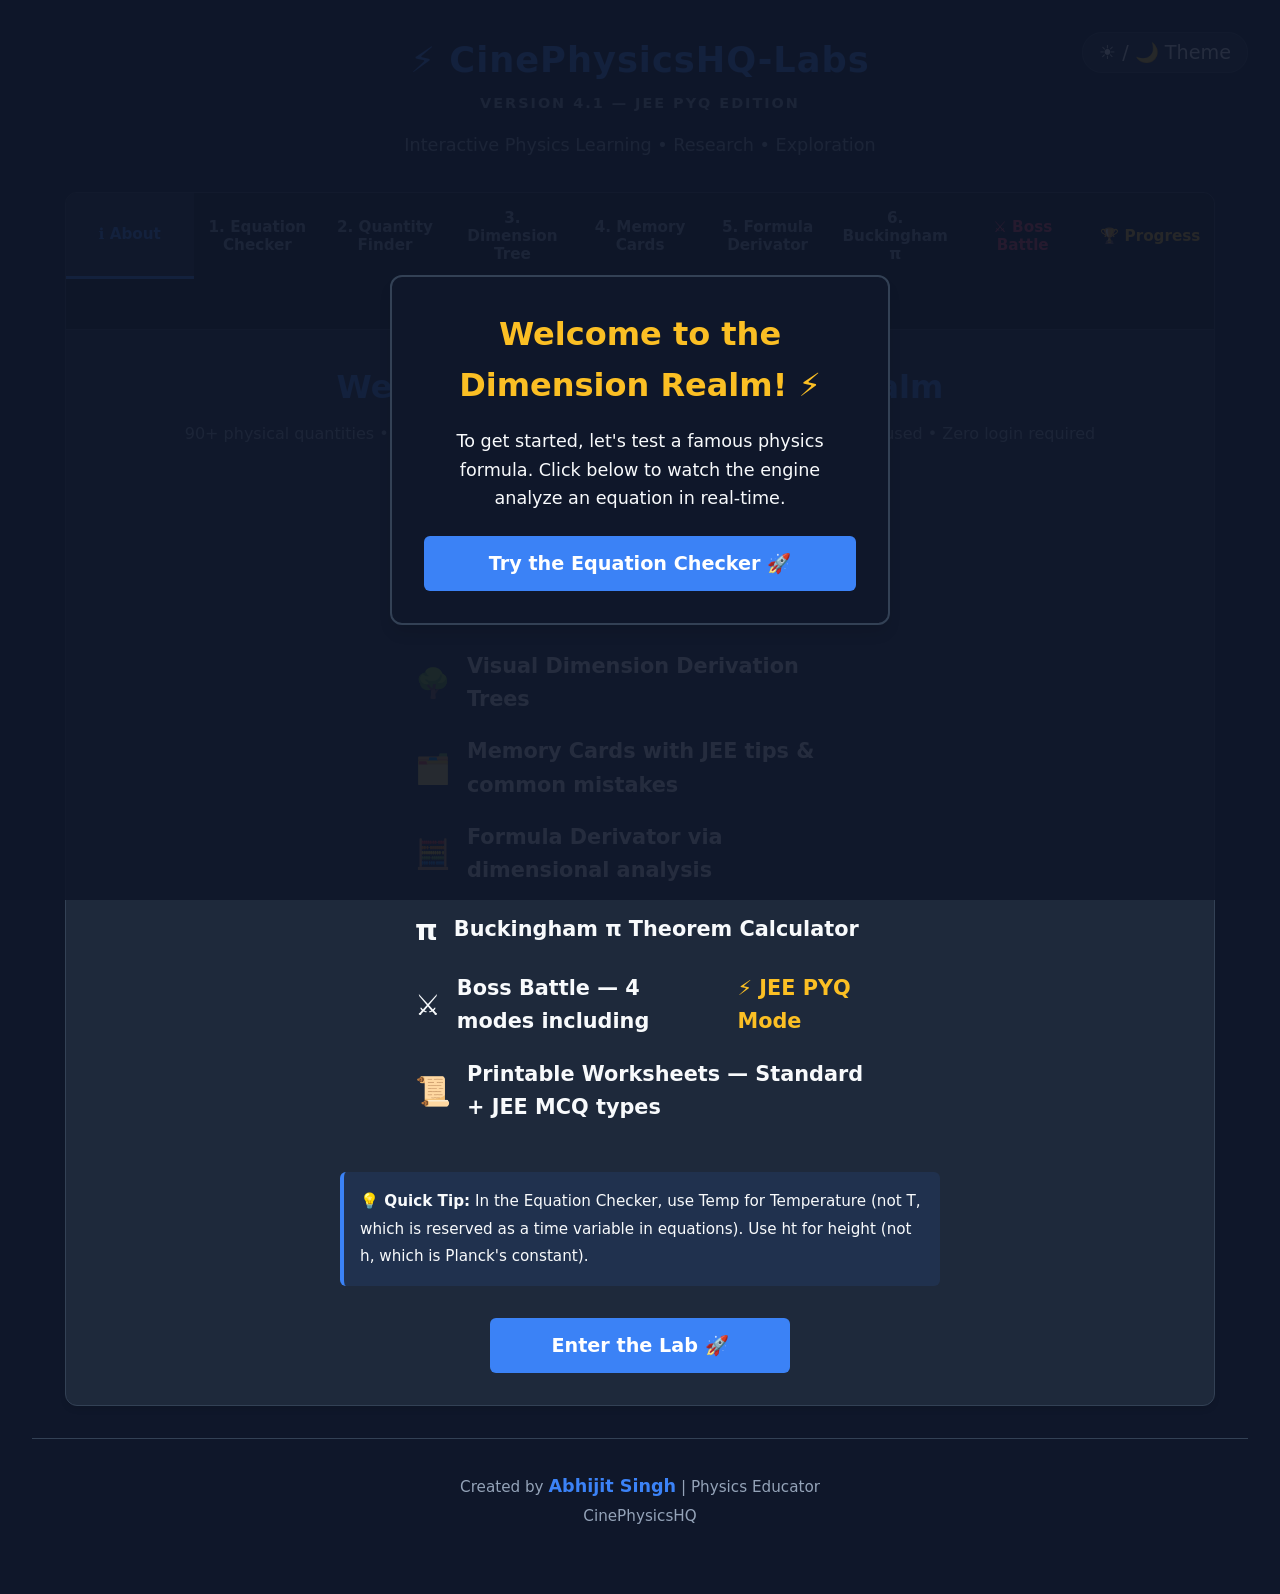
==== commit d6c5fb5c: "Add files via upload" ====
--- a/Dimension Analysis lab/index.html
+++ b/Dimension Analysis lab/index.html
@@ -14,11 +14,11 @@
     <meta name="viewport" content="width=device-width, initial-scale=1.0">
     <meta name="theme-color" content="#0f172a" id="theme-meta">
     <title>CinePhysicsHQ-Labs: Dimensional Analysis</title>
-    <meta name="description" content="Free interactive Dimensional Analysis lab for Class 11, JEE & NEET â€” check equations instantly, find quantities by dimension, derive formulas using Buckingham Ï€ theorem, and battle the Chaos Dimensioneer. No login required.">
+    <meta name="description" content="Free interactive Dimensional Analysis lab for Class 11, JEE & NEET — check equations instantly, find quantities by dimension, derive formulas using Buckingham π theorem, and battle the Chaos Dimensioneer. No login required.">
     <meta name="keywords" content="dimensional analysis tool, physics JEE, NEET physics, dimension checker, buckingham pi calculator, physics formulas, class 11 physics, dimensional formula">
     <meta name="author" content="Abhijit Singh">
 
-<meta property="og:title" content="Dimensional Analysis Lab â€” CinePhysicsHQ">
+<meta property="og:title" content="Dimensional Analysis Lab — CinePhysicsHQ">
 <meta property="og:description" content="Check physics equations, derive formulas, fight the Chaos Dimensioneer. Free interactive lab for Class 11 & JEE.">
 <meta property="og:url" content="https://abhijit-cinephysics.github.io/CinePhysicsHQ-Labs/Dimension%20Analysis%20lab/"> 
     <meta property="og:image" content="https://via.placeholder.com/1200x630.png?text=CinePhysicsHQ+Labs">
@@ -202,15 +202,15 @@
 <body>
     <div id="onboarding-overlay" style="display: none; position: fixed; top: 0; left: 0; width: 100%; height: 100%; background: rgba(15, 23, 42, 0.9); z-index: 1000; justify-content: center; align-items: center; padding: 1rem;">
         <div class="memory-card animate-pop" style="max-width: 500px; text-align: center;">
-            <h2 style="color: var(--gold); margin-bottom: 1rem; font-size: 2rem;">Welcome to the Dimension Realm! âš¡</h2>
+            <h2 style="color: var(--gold); margin-bottom: 1rem; font-size: 2rem;">Welcome to the Dimension Realm! ⚡</h2>
             <p style="margin-bottom: 1.5rem; font-size: 1.1rem; color: var(--text-main);">To get started, let's test a famous physics formula. Click below to watch the engine analyze an equation in real-time.</p>
-            <button class="primary-btn" style="font-size: 1.2rem; padding: 1rem;" onclick="closeOnboarding()">Try the Equation Checker ðŸš€</button>
+            <button class="primary-btn" style="font-size: 1.2rem; padding: 1rem;" onclick="closeOnboarding()">Try the Equation Checker 🚀</button>
         </div>
     </div>
   
     <div id="cert-overlay">
         <div class="cert-card animate-pop">
-            <div class="close-cert" onclick="document.getElementById('cert-overlay').style.display='none'">âœ–</div>
+            <div class="close-cert" onclick="document.getElementById('cert-overlay').style.display='none'">✖</div>
             <h1 class="cert-title">Certificate of Mastery</h1>
             <div class="cert-subtitle">This certifies that the candidate has demonstrated exceptional proficiency in Dimensional Analysis.</div>
             
@@ -226,77 +226,77 @@
     </div>
 
     <header>
-        <button class="theme-toggle" onclick="toggleTheme()">â˜€ï¸ / ðŸŒ™ Theme</button>
-        <h1>âš¡ CinePhysicsHQ-Labs</h1>
-        <div class="version-tag">VERSION 4.1 â€” JEE PYQ EDITION</div>
-        <p>Interactive Physics Learning â€¢ Research â€¢ Exploration</p>
+        <button class="theme-toggle" onclick="toggleTheme()">☀️ / 🌙 Theme</button>
+        <h1>⚡ CinePhysicsHQ-Labs</h1>
+        <div class="version-tag">VERSION 4.1 — JEE PYQ EDITION</div>
+        <p>Interactive Physics Learning • Research • Exploration</p>
     </header>
 
     <div class="container">
         
-        <button class="mobile-menu-btn" onclick="toggleMobileMenu()">â˜° Menu Options</button>
+        <button class="mobile-menu-btn" onclick="toggleMobileMenu()">☰ Menu Options</button>
 
         <div class="tabs" id="nav-tabs">
-            <button class="tab-btn active" onclick="switchTab(event, 'about')">â„¹ï¸ About</button>
+            <button class="tab-btn active" onclick="switchTab(event, 'about')">ℹ️ About</button>
             <button class="tab-btn" onclick="switchTab(event, 'checker')">1. Equation Checker</button>
             <button class="tab-btn" onclick="switchTab(event, 'discovery')">2. Quantity Finder</button>
             <button class="tab-btn" onclick="switchTab(event, 'calculator')">3. Dimension Tree</button>
             <button class="tab-btn" onclick="switchTab(event, 'cards')">4. Memory Cards</button>
             <button class="tab-btn" onclick="switchTab(event, 'derivation')">5. Formula Derivator</button>
-            <button class="tab-btn" onclick="switchTab(event, 'buckingham')">6. Buckingham Ï€</button>
-            <button class="tab-btn" onclick="switchTab(event, 'challenge')" style="color: var(--chaos);">âš”ï¸ Boss Battle</button>
-            <button class="tab-btn" onclick="switchTab(event, 'dashboard')" style="color: var(--gold);">ðŸ† Progress</button>
-            <button class="tab-btn" onclick="switchTab(event, 'teacher')" style="color: var(--success);">ðŸ“œ Teacher</button>
+            <button class="tab-btn" onclick="switchTab(event, 'buckingham')">6. Buckingham π</button>
+            <button class="tab-btn" onclick="switchTab(event, 'challenge')" style="color: var(--chaos);">⚔️ Boss Battle</button>
+            <button class="tab-btn" onclick="switchTab(event, 'dashboard')" style="color: var(--gold);">🏆 Progress</button>
+            <button class="tab-btn" onclick="switchTab(event, 'teacher')" style="color: var(--success);">📜 Teacher</button>
         </div>
 
         <div id="about" class="tab-content active animate-pop">
             <h2 style="color: var(--accent); margin-bottom: 0.5rem; font-size: 2rem; text-align: center;">Welcome to the Dimension Realm</h2>
-            <p style="text-align:center; color:var(--text-muted); margin-bottom: 2rem;">90+ physical quantities â€¢ 19 JEE Main PYQs (2024 + Classic) â€¢ JEE / NEET / Class 11 focused â€¢ Zero login required</p>
+            <p style="text-align:center; color:var(--text-muted); margin-bottom: 2rem;">90+ physical quantities • 19 JEE Main PYQs (2024 + Classic) • JEE / NEET / Class 11 focused • Zero login required</p>
             <div class="feature-list">
-                <div><span class="feature-icon">âš¡</span> Check any physics equation instantly</div>
-                <div><span class="feature-icon">ðŸ”</span> Reverse-search: find quantity from its dimensions</div>
-                <div><span class="feature-icon">ðŸŒ³</span> Visual Dimension Derivation Trees</div>
-                <div><span class="feature-icon">ðŸ—‚ï¸</span> Memory Cards with JEE tips & common mistakes</div>
-                <div><span class="feature-icon">ðŸ§®</span> Formula Derivator via dimensional analysis</div>
-                <div><span class="feature-icon">Ï€</span> Buckingham Ï€ Theorem Calculator</div>
-                <div><span class="feature-icon">âš”ï¸</span> Boss Battle â€” 4 modes including <strong style="color:var(--gold);">âš¡ JEE PYQ Mode</strong></div>
-                <div><span class="feature-icon">ðŸ“œ</span> Printable Worksheets â€” Standard + JEE MCQ types</div>
+                <div><span class="feature-icon">⚡</span> Check any physics equation instantly</div>
+                <div><span class="feature-icon">🔍</span> Reverse-search: find quantity from its dimensions</div>
+                <div><span class="feature-icon">🌳</span> Visual Dimension Derivation Trees</div>
+                <div><span class="feature-icon">🗂️</span> Memory Cards with JEE tips & common mistakes</div>
+                <div><span class="feature-icon">🧮</span> Formula Derivator via dimensional analysis</div>
+                <div><span class="feature-icon">π</span> Buckingham π Theorem Calculator</div>
+                <div><span class="feature-icon">⚔️</span> Boss Battle — 4 modes including <strong style="color:var(--gold);">⚡ JEE PYQ Mode</strong></div>
+                <div><span class="feature-icon">📜</span> Printable Worksheets — Standard + JEE MCQ types</div>
             </div>
             <div class="edu-note" style="max-width: 600px; margin: 0 auto 2rem auto;">
-                <strong>ðŸ’¡ Quick Tip:</strong> In the Equation Checker, use <code>Temp</code> for Temperature (not <code>T</code>, which is reserved as a time variable in equations). Use <code>ht</code> for height (not <code>h</code>, which is Planck's constant).
-            </div>
-            <button class="primary-btn" style="max-width: 300px; display: block; margin: 0 auto; font-size: 1.2rem; padding: 1rem;" onclick="switchTab(null, 'checker')">Enter the Lab ðŸš€</button>
+                <strong>💡 Quick Tip:</strong> In the Equation Checker, use <code>Temp</code> for Temperature (not <code>T</code>, which is reserved as a time variable in equations). Use <code>ht</code> for height (not <code>h</code>, which is Planck's constant).
+            </div>
+            <button class="primary-btn" style="max-width: 300px; display: block; margin: 0 auto; font-size: 1.2rem; padding: 1rem;" onclick="switchTab(null, 'checker')">Enter the Lab 🚀</button>
         </div>
 
         <div id="checker" class="tab-content">
             <div class="preset-buttons">
-                <button onclick="loadPreset('v = sqrt(2*KE / m)')">v = âˆš(2KE/m)</button>
+                <button onclick="loadPreset('v = sqrt(2*KE / m)')">v = √(2KE/m)</button>
                 <button onclick="loadPreset('F = k_e * Q1*Q2 / r^2')">Coulomb's Law</button>
-                <button onclick="loadPreset('g = G*M / r^2')">g = GM/rÂ²</button>
+                <button onclick="loadPreset('g = G*M / r^2')">g = GM/r²</button>
                 <button onclick="loadPreset('P * Vol = n * R_gas * Temp')">Ideal Gas Law</button>
                 <button onclick="loadPreset('E = h * f')">E = hf (Photon)</button>
-                <button onclick="loadPreset('Tau = MoI * alpha')">Ï„ = IÎ± (Rotation)</button>
+                <button onclick="loadPreset('Tau = MoI * alpha')">τ = Iα (Rotation)</button>
             </div>
             <div class="preset-buttons" style="margin-top:-0.5rem;">
                 <button onclick="loadPreset('a = diff(v, t)')">a = dv/dt (derivative)</button>
-                <button onclick="loadPreset('W = int(F, s)')">W = âˆ«F ds (integral)</button>
-                <button onclick="loadPreset('x = A * sin(omega * t)')">x = A sin(Ï‰t) â€” SHM</button>
-                <button onclick="loadPreset('v = cbrt(2*P / rho)')">v = âˆ›(2P/Ï)</button>
+                <button onclick="loadPreset('W = int(F, s)')">W = ∫F ds (integral)</button>
+                <button onclick="loadPreset('x = A * sin(omega * t)')">x = A sin(ωt) — SHM</button>
+                <button onclick="loadPreset('v = cbrt(2*P / rho)')">v = ∛(2P/ρ)</button>
                 <button onclick="loadPreset('I_intensity = sigma * Temp^4')">Stefan-Boltzmann</button>
             </div>
             
-            <label>Quick Insert â€” Constants & Quantities:</label>
+            <label>Quick Insert — Constants & Quantities:</label>
             <div class="quick-symbols">
-                <button onclick="insertSymbol('eps0')" title="Permittivity of free space (Îµâ‚€)">Îµâ‚€</button>
-                <button onclick="insertSymbol('mu0')" title="Permeability of free space (Î¼â‚€)">Î¼â‚€</button>
-                <button onclick="insertSymbol('N_A')" title="Avogadro's Number">Nâ‚</button>
+                <button onclick="insertSymbol('eps0')" title="Permittivity of free space (ε₀)">ε₀</button>
+                <button onclick="insertSymbol('mu0')" title="Permeability of free space (μ₀)">μ₀</button>
+                <button onclick="insertSymbol('N_A')" title="Avogadro's Number">Nₐ</button>
                 <button onclick="insertSymbol('R_gas')" title="Universal Gas Constant">R_gas</button>
-                <button onclick="insertSymbol('h')" title="Planck's Constant â€” use 'ht' for height!">h</button>
+                <button onclick="insertSymbol('h')" title="Planck's Constant — use 'ht' for height!">h</button>
                 <button onclick="insertSymbol('G')" title="Gravitational Constant">G</button>
                 <button onclick="insertSymbol('k')" title="Boltzmann Constant">k_B</button>
-                <button onclick="insertSymbol('k_e')" title="Coulomb's Constant (1/4Ï€Îµâ‚€)">k_e</button>
+                <button onclick="insertSymbol('k_e')" title="Coulomb's Constant (1/4πε₀)">k_e</button>
                 <button onclick="insertSymbol('c_light')" title="Speed of Light">c</button>
-                <button onclick="insertSymbol('Temp')" title="Temperature â€” use Temp not T (T = time variable)">Temp</button>
+                <button onclick="insertSymbol('Temp')" title="Temperature — use Temp not T (T = time variable)">Temp</button>
             </div>
             <div class="insert-picker-group">
                 <select id="equation-symbol-picker" onchange="if(this.value){ insertSymbol(this.value); this.selectedIndex = 0; }">
@@ -306,18 +306,18 @@
 
             <div class="input-group">
                 <input type="text" id="equation-input" placeholder="e.g., F = m * a  or  v = sqrt(2*KE / m)  or  P * Vol = n * R_gas * Temp" onkeydown="if(event.key==='Enter') verifyEquation();" />
-                <button class="primary-btn" onclick="verifyEquation()">Verify Dimensions âš¡</button>
+                <button class="primary-btn" onclick="verifyEquation()">Verify Dimensions ⚡</button>
             </div>
             <div id="checker-output" class="output-panel">Ready for analysis...</div>
             <div class="edu-note" style="margin-top: 1rem; font-size: 0.88rem; line-height: 2;">
-                <strong>ðŸ’¡ Supported Notation:</strong><br>
-                <strong style="color:var(--accent);">Basics:</strong> Use <code>*</code> multiply Â· <code>/</code> divide Â· <code>^2</code> power Â· <code>sqrt(...)</code> square root Â· <code>cbrt(...)</code> cube root<br>
-                <strong style="color:var(--accent);">Calculus:</strong> <code>diff(v, t)</code> = dv/dt Â· <code>int(F, s)</code> = âˆ«F ds Â· also accepts <code>dv/dt</code> and <code>âˆ‚v/âˆ‚t</code> directly<br>
-                <strong style="color:var(--accent);">Trig:</strong> <code>sin(omega*t)</code> Â· <code>cos(k*x)</code> Â· <code>arctan(v/c)</code> â€” argument must be dimensionless<br>
-                <strong style="color:var(--accent);">Log/Exp:</strong> <code>ln(N)</code> Â· <code>log(P/P0)</code> Â· <code>exp(E/kT)</code> Â· <code>e^(x)</code> â€” argument must be dimensionless<br>
-                <strong style="color:var(--accent);">Hyperbolic:</strong> <code>sinh(x)</code> Â· <code>cosh(x)</code> Â· <code>tanh(x)</code> â€” dimensionless argument<br>
-                <strong style="color:var(--accent);">Misc:</strong> <code>abs(x)</code> or <code>|x|</code> preserves dimension Â· <code>e^(...)</code> auto-converts to <code>exp(...)</code><br>
-                <strong style="color:var(--gold);">âš  Key rule:</strong> Only <code>sqrt</code> and <code>cbrt</code> can take dimensional arguments. All other math functions require dimensionless arguments.
+                <strong>💡 Supported Notation:</strong><br>
+                <strong style="color:var(--accent);">Basics:</strong> Use <code>*</code> multiply · <code>/</code> divide · <code>^2</code> power · <code>sqrt(...)</code> square root · <code>cbrt(...)</code> cube root<br>
+                <strong style="color:var(--accent);">Calculus:</strong> <code>diff(v, t)</code> = dv/dt · <code>int(F, s)</code> = ∫F ds · also accepts <code>dv/dt</code> and <code>∂v/∂t</code> directly<br>
+                <strong style="color:var(--accent);">Trig:</strong> <code>sin(omega*t)</code> · <code>cos(k*x)</code> · <code>arctan(v/c)</code> — argument must be dimensionless<br>
+                <strong style="color:var(--accent);">Log/Exp:</strong> <code>ln(N)</code> · <code>log(P/P0)</code> · <code>exp(E/kT)</code> · <code>e^(x)</code> — argument must be dimensionless<br>
+                <strong style="color:var(--accent);">Hyperbolic:</strong> <code>sinh(x)</code> · <code>cosh(x)</code> · <code>tanh(x)</code> — dimensionless argument<br>
+                <strong style="color:var(--accent);">Misc:</strong> <code>abs(x)</code> or <code>|x|</code> preserves dimension · <code>e^(...)</code> auto-converts to <code>exp(...)</code><br>
+                <strong style="color:var(--gold);">⚠ Key rule:</strong> Only <code>sqrt</code> and <code>cbrt</code> can take dimensional arguments. All other math functions require dimensionless arguments.
             </div>
         </div>
 
@@ -364,8 +364,8 @@
         
         <div id="derivation" class="tab-content">
             <div class="preset-buttons">
-                <button onclick="loadDerivatorPreset('v', 'g, h')">Velocity (v âˆ âˆšgh)</button>
-                <button onclick="loadDerivatorPreset('F', 'm, v, r')">Centripetal (F âˆ mvÂ²/r)</button>
+                <button onclick="loadDerivatorPreset('v', 'g, h')">Velocity (v ∝ √gh)</button>
+                <button onclick="loadDerivatorPreset('F', 'm, v, r')">Centripetal (F ∝ mv²/r)</button>
                 <button onclick="loadDerivatorPreset('P', 'F, v, rho')">Underdetermined Test</button>
                 <button onclick="loadDerivatorPreset('T_period', 'l, g')">Pendulum Period</button>
                 <button onclick="loadDerivatorPreset('P', 'F, v')">Power from F & v</button>
@@ -393,7 +393,7 @@
             </div>
             <div class="input-group">
                 <input type="text" id="pi-input" placeholder="e.g., rho, v, d, mu" />
-                <button class="primary-btn" onclick="solveBuckingham()">Find Ï€ Groups</button>
+                <button class="primary-btn" onclick="solveBuckingham()">Find π Groups</button>
             </div>
             <div id="pi-output" class="output-panel">Awaiting variables...</div>
         </div>
@@ -410,28 +410,28 @@
                     </select>
                     <select id="chal-difficulty" style="padding: 0.35rem 0.5rem; font-size: 0.95rem; border-radius: 4px; border: 1px solid var(--border); color: var(--text-main); background: var(--bg-color);">
                         <option value="all">All Difficulties</option>
-                        <option value="easy">ðŸŸ¢ Easy</option>
-                        <option value="medium">ðŸŸ¡ Medium</option>
-                        <option value="hard">ðŸ”´ Hard / Advanced</option>
-                        <option value="jee">âš¡ JEE PYQ Mode</option>
+                        <option value="easy">🟢 Easy</option>
+                        <option value="medium">🟡 Medium</option>
+                        <option value="hard">🔴 Hard / Advanced</option>
+                        <option value="jee">⚡ JEE PYQ Mode</option>
                     </select>
                 </div>
-                <div class="level-badge" id="chal-level-display">Level 1 â€¢ Cadet</div>
+                <div class="level-badge" id="chal-level-display">Level 1 • Cadet</div>
                 <div>Total XP: <span style="color:var(--xp-color);" id="chal-xp">0 XP</span></div>
             </div>
 
             <div class="daily-quest" id="daily-quest-ui" style="display:none;"></div>
 
             <div class="boss-arena" id="challenge-box">
-                <div class="chaos-text" style="font-size: 2rem;">ðŸŒŒ Chaos Dimensioneer</div>
+                <div class="chaos-text" style="font-size: 2rem;">🌌 Chaos Dimensioneer</div>
                 <p style="margin-bottom: 0.75rem; color:var(--text-muted);">"You dare enter my realm? I have twisted the formulas of the universe. Defeat me by fixing them!"</p>
-                <p style="margin-bottom: 1.5rem; color:var(--accent); font-size:0.9rem;">âš¡ NEW: Select <strong>JEE PYQ Mode</strong> to battle with actual JEE Main 2024 questions!</p>
+                <p style="margin-bottom: 1.5rem; color:var(--accent); font-size:0.9rem;">⚡ NEW: Select <strong>JEE PYQ Mode</strong> to battle with actual JEE Main 2024 questions!</p>
                 <div><button class="primary-btn" style="background:var(--chaos); max-width: 250px;" onclick="startChallengeLoader()">Begin Battle</button></div>
             </div>
         </div>
 
         <div id="dashboard" class="tab-content animate-pop">
-            <h2 id="dash-journey-title" style="color: var(--gold); text-align: center; margin-bottom: 2rem;">ðŸ† Your Physics Journey</h2>
+            <h2 id="dash-journey-title" style="color: var(--gold); text-align: center; margin-bottom: 2rem;">🏆 Your Physics Journey</h2>
             
             <div class="score-board" style="justify-content: center; flex-direction: column; gap: 0.5rem; padding: 2rem; margin-bottom: 2rem;">
                 <div style="font-size: 1.5rem; color: var(--text-muted); font-weight: normal; margin-bottom: 0.5rem;" id="dash-player-name"></div>
@@ -508,107 +508,107 @@
             's': { name: 'Displacement', concept: ['Fundamental'], breakdown: ['[L]'], units: ['m', 'cm'], app: 'Trajectory planning', chapter: 'mechanics', diff: 'easy', mistake: 'Using path length instead of shortest distance.', jeeTip: 'Displacement can be negative; distance cannot.', ...window.createDim(0, 1, 0) },
             'l': { name: 'Length', concept: ['Fundamental'], breakdown: ['[L]'], units: ['m', 'cm'], app: 'Structural engineering', chapter: 'mechanics', diff: 'easy', mistake: 'Forgetting to convert cm to m.', jeeTip: 'Dimensional analysis treats all lengths (radius, height, breadth) as [L].', ...window.createDim(0, 1, 0) },
             'd': { name: 'Distance', concept: ['Fundamental'], breakdown: ['[L]'], units: ['m', 'cm'], app: 'Kinematics', chapter: 'mechanics', diff: 'easy', mistake: 'Using path length instead of shortest distance.', jeeTip: 'Same dimensional treatment as displacement.', ...window.createDim(0, 1, 0) },
-            't': { name: 'Time', concept: ['Fundamental'], breakdown: ['[T]'], units: ['s', 'hr'], app: 'Reaction kinetics', chapter: 'mechanics', diff: 'easy', mistake: 'Using minutes or hours directly in SI equations.', jeeTip: 'Time period of a pendulum T âˆ âˆš(l/g) is a classic derivation.', ...window.createDim(0, 0, 1) },
-            'A': { name: 'Area', concept: ['Length', 'Length'], op: 'Ã—', breakdown: ['[L]', '[L]'], units: ['mÂ²'], app: 'Aerodynamics', chapter: 'mechanics', diff: 'easy', mistake: 'Squaring the unit but forgetting to square the conversion factor.', jeeTip: 'Used frequently in flux calculations and pressure.', ...window.createDim(0, 2, 0) },
-            'Vol': { name: 'Volume', concept: ['Area', 'Length'], op: 'Ã—', breakdown: ['[LÂ²]', '[L]'], units: ['mÂ³'], app: 'Fluid capacity', chapter: 'mechanics', diff: 'easy', mistake: 'Confusing Liters with SI units. 1 mÂ³ = 1000 L.', jeeTip: 'Vital for density and buoyancy dimensional checks.', ...window.createDim(0, 3, 0) },
-            'v': { name: 'Velocity', concept: ['Displacement', 'Time'], op: '/', breakdown: ['[L]', '[T]'], units: ['m/s'], app: 'Orbital mechanics', chapter: 'mechanics', diff: 'easy', mistake: 'Confusing average speed with average velocity.', jeeTip: 'All velocities (drift, escape, terminal) share [LTâ»Â¹].', ...window.createDim(0, 1, -1) },
+            't': { name: 'Time', concept: ['Fundamental'], breakdown: ['[T]'], units: ['s', 'hr'], app: 'Reaction kinetics', chapter: 'mechanics', diff: 'easy', mistake: 'Using minutes or hours directly in SI equations.', jeeTip: 'Time period of a pendulum T ∝ √(l/g) is a classic derivation.', ...window.createDim(0, 0, 1) },
+            'A': { name: 'Area', concept: ['Length', 'Length'], op: '×', breakdown: ['[L]', '[L]'], units: ['m²'], app: 'Aerodynamics', chapter: 'mechanics', diff: 'easy', mistake: 'Squaring the unit but forgetting to square the conversion factor.', jeeTip: 'Used frequently in flux calculations and pressure.', ...window.createDim(0, 2, 0) },
+            'Vol': { name: 'Volume', concept: ['Area', 'Length'], op: '×', breakdown: ['[L²]', '[L]'], units: ['m³'], app: 'Fluid capacity', chapter: 'mechanics', diff: 'easy', mistake: 'Confusing Liters with SI units. 1 m³ = 1000 L.', jeeTip: 'Vital for density and buoyancy dimensional checks.', ...window.createDim(0, 3, 0) },
+            'v': { name: 'Velocity', concept: ['Displacement', 'Time'], op: '/', breakdown: ['[L]', '[T]'], units: ['m/s'], app: 'Orbital mechanics', chapter: 'mechanics', diff: 'easy', mistake: 'Confusing average speed with average velocity.', jeeTip: 'All velocities (drift, escape, terminal) share [LT⁻¹].', ...window.createDim(0, 1, -1) },
             'u': { name: 'Initial Velocity', concept: ['Displacement', 'Time'], op: '/', breakdown: ['[L]', '[T]'], units: ['m/s'], app: 'Launch velocities', chapter: 'mechanics', diff: 'easy', mistake: 'Treating as different from final velocity.', jeeTip: 'Dimensionally identical to final velocity.', ...window.createDim(0, 1, -1) },
-            'a': { name: 'Acceleration', concept: ['Velocity', 'Time'], op: '/', breakdown: ['[LTâ»Â¹]', '[T]'], units: ['m/sÂ²'], app: 'G-force tolerances', chapter: 'mechanics', diff: 'easy', mistake: 'Forgetting the squared time unit.', jeeTip: 'Centripetal and tangential acceleration have identical dimensions.', ...window.createDim(0, 1, -2) },
-            'g': { name: 'Gravity Accel', concept: ['Velocity', 'Time'], op: '/', breakdown: ['[LTâ»Â¹]', '[T]'], units: ['m/sÂ²'], app: 'Freefall calculations', chapter: 'mechanics', diff: 'easy', mistake: 'Treating as a fundamental constant.', jeeTip: 'Treat exactly like normal acceleration.', ...window.createDim(0, 1, -2) },
-            'F': { name: 'Force', concept: ['Mass', 'Acceleration'], op: 'Ã—', breakdown: ['[M]', '[LTâ»Â²]'], units: ['Newton (N)'], app: 'Rocket thrust', chapter: 'mechanics', diff: 'medium', mistake: 'Confusing Force [MLTâ»Â²] with Energy [MLÂ²Tâ»Â²].', jeeTip: 'Memorize [MLTâ»Â²]. Nearly 50% of derivations build off Force.', ...window.createDim(1, 1, -2) },
-            'p': { name: 'Momentum', concept: ['Mass', 'Velocity'], op: 'Ã—', breakdown: ['[M]', '[LTâ»Â¹]'], units: ['kgÂ·m/s'], app: 'Collision physics', chapter: 'mechanics', diff: 'medium', mistake: 'Thinking momentum and kinetic energy have the same relation without squaring v.', jeeTip: 'Momentum and Impulse [MLTâ»Â¹] share identical dimensions.', ...window.createDim(1, 1, -1) },
-            'J': { name: 'Impulse', concept: ['Force', 'Time'], op: 'Ã—', breakdown: ['[MLTâ»Â²]', '[T]'], units: ['NÂ·s'], app: 'Airbag design', chapter: 'mechanics', diff: 'medium', mistake: 'Confusing it with work (Force Ã— Distance).', jeeTip: 'J = Î”p. Useful for quickly replacing momentum in equations.', ...window.createDim(1, 1, -1) },
-            'Tau': { name: 'Torque', concept: ['Force', 'Distance'], op: 'Ã—', breakdown: ['[MLTâ»Â²]', '[L]'], units: ['NÂ·m'], app: 'Engine output', chapter: 'mechanics', diff: 'medium', mistake: 'Treating Torque as Energy. While both are [MLÂ²Tâ»Â²], Torque is a vector cross product.', jeeTip: 'Torque and Work share identical dimensions. A common trap question.', ...window.createDim(1, 2, -2) },
-            'L_ang': { name: 'Angular Momentum', concept: ['Momentum', 'Distance'], op: 'Ã—', breakdown: ['[MLTâ»Â¹]', '[L]'], units: ['kgÂ·mÂ²/s'], app: 'Gyroscopes', chapter: 'mechanics', diff: 'hard', mistake: 'Forgetting the r factor. It is mvr, not just mv.', jeeTip: 'Angular Momentum has the exact same dimensions as Planck\'s Constant (h).', ...window.createDim(1, 2, -1) },
-            'MoI': { name: 'Moment of Inertia', concept: ['Mass', 'DistanceÂ²'], op: 'Ã—', breakdown: ['[M]', '[LÂ²]'], units: ['kgÂ·mÂ²'], app: 'Flywheels', chapter: 'mechanics', diff: 'medium', mistake: 'Adding linear mass to rotational mass equations blindly.', jeeTip: 'Acts as the rotational equivalent of mass in [MLÂ²Tâ»Â²] energy equations.', ...window.createDim(1, 2, 0) },
-            'W': { name: 'Work', concept: ['Force', 'Displacement'], op: 'Ã—', breakdown: ['[MLTâ»Â²]', '[L]'], units: ['Joule (J)'], app: 'Energy expenditure', chapter: 'mechanics', diff: 'medium', mistake: 'Forgetting that Work requires displacement in the direction of force.', jeeTip: 'Work, Energy, and Torque all share [MLÂ²Tâ»Â²].', ...window.createDim(1, 2, -2) },
-            'E': { name: 'Energy', concept: ['Force', 'Displacement'], op: 'Ã—', breakdown: ['[MLTâ»Â²]', '[L]'], units: ['Joule (J)'], app: 'Power grids', chapter: 'mechanics', diff: 'medium', mistake: 'Confusing energy dimensions with power [MLÂ²Tâ»Â³].', jeeTip: 'All forms of energy (Kinetic, Potential, Thermal) share [MLÂ²Tâ»Â²].', ...window.createDim(1, 2, -2) },
-            'KE': { name: 'Kinetic Energy', concept: ['Mass', 'VelocityÂ²'], op: 'Ã—', breakdown: ['[M]', '[LTâ»Â¹]Â²'], units: ['Joule (J)'], app: 'Ballistics', chapter: 'mechanics', diff: 'medium', mistake: 'Forgetting to square the velocity in manual derivations.', jeeTip: 'Constants like Â½ are dimensionless and ignored in analysis.', ...window.createDim(1, 2, -2) },
-            'PE': { name: 'Potential Energy', concept: ['Mass', 'Gravity Ã— Height'], op: 'Ã—', breakdown: ['[M]', '[LÂ²Tâ»Â²]'], units: ['Joule (J)'], app: 'Gravitational modeling', chapter: 'mechanics', diff: 'medium', mistake: 'Treating g as dimensionless.', jeeTip: 'Dimensionally identical to Work.', ...window.createDim(1, 2, -2) },
-            'V_g': { name: 'Gravitational Potential', concept: ['Potential Energy', 'Mass'], op: '/', breakdown: ['[MLÂ²Tâ»Â²]', '[M]'], units: ['J/kg'], app: 'Orbital mechanics, satellite energy', chapter: 'mechanics', diff: 'hard', mistake: 'Confusing potential (energy per mass) with potential energy.', jeeTip: 'V = -GM/r. Dimensions: [LÂ²Tâ»Â²]. Note the negative sign shows it is attractive â€” but dimensionally irrelevant.', ...window.createDim(0, 2, -2) },
-            'P': { name: 'Power', concept: ['Work', 'Time'], op: '/', breakdown: ['[MLÂ²Tâ»Â²]', '[T]'], units: ['Watt (W)'], app: 'Motor sizing', chapter: 'mechanics', diff: 'medium', mistake: 'Confusing Watts (Power) with Joules (Energy).', jeeTip: 'P = Fv. Multiplying Force [MLTâ»Â²] by Velocity [LTâ»Â¹] quickly gives [MLÂ²Tâ»Â³].', ...window.createDim(1, 2, -3) },
-            'Pr': { name: 'Pressure', concept: ['Force', 'Area'], op: '/', breakdown: ['[MLTâ»Â²]', '[LÂ²]'], units: ['Pascal (Pa)'], app: 'Hydraulics', chapter: 'mechanics', diff: 'medium', mistake: 'Confusing Pressure [MLâ»Â¹Tâ»Â²] with Force [MLTâ»Â²].', jeeTip: 'Pressure = Force/Area = [MLTâ»Â²]/[LÂ²] = [MLâ»Â¹Tâ»Â²]. One of the most tested dimensional reductions in JEE.', ...window.createDim(1, -1, -2) },
-            'Stress': { name: 'Stress', concept: ['Force', 'Area'], op: '/', breakdown: ['[MLTâ»Â²]', '[LÂ²]'], units: ['Pascal (Pa)'], app: 'Material failure', chapter: 'mechanics', diff: 'medium', mistake: 'Assuming stress is a force. It is force per unit area.', jeeTip: 'Often equated directly to Pressure in Buckingham Pi problems.', ...window.createDim(1, -1, -2) },
-            'Strain': { name: 'Strain', concept: ['Change in Length', 'Original Length'], op: '/', breakdown: ['[L]', '[L]'], units: ['Dimensionless (no unit)'], app: 'Material deformation testing', chapter: 'mechanics', diff: 'easy', mistake: 'Assigning dimension [L] to strain. It is a pure ratio â€” lengths cancel.', jeeTip: 'Strain = Î”L/L. Both are lengths, so all L cancels â†’ dimensionless. Trig functions, strain, and relative quantities are all dimensionless.', ...window.createDim(0, 0, 0) },
-            'Y': { name: 'Young Modulus', concept: ['Stress', 'Strain'], op: '/', breakdown: ['[MLâ»Â¹Tâ»Â²]', '[1]'], units: ['Pascal (Pa)'], app: 'Bridge design', chapter: 'mechanics', diff: 'hard', mistake: 'Trying to derive it without realizing Strain is dimensionless.', jeeTip: 'Since strain is 1, Young\'s Modulus has the exact same dimensions as Stress/Pressure.', ...window.createDim(1, -1, -2) },
-            'rho': { name: 'Density', concept: ['Mass', 'Volume'], op: '/', breakdown: ['[M]', '[LÂ³]'], units: ['kg/mÂ³'], app: 'Buoyancy', chapter: 'mechanics', diff: 'medium', mistake: 'Mixing up density [MLâ»Â³] with specific gravity (dimensionless).', jeeTip: 'Crucial for fluid mechanics derivations like Bernoulli\'s principle.', ...window.createDim(1, -3, 0) },
-            'mu': { name: 'Dynamic Viscosity', concept: ['Shear Stress', 'Velocity Gradient (dv/dx)'], op: '/', breakdown: ['[MLâ»Â¹Tâ»Â²]', '[LTâ»Â¹/L = Tâ»Â¹]'], units: ['PaÂ·s', 'NÂ·s/mÂ²'], app: 'Motor oil rating, Stokes\' Law', chapter: 'mechanics', diff: 'hard', mistake: 'Forgetting that velocity gradient dv/dx has units [Tâ»Â¹], not [LTâ»Â¹].', jeeTip: 'Î· = [MLâ»Â¹Tâ»Â¹]. Appears in Stokes\' Law F=6Ï€Î·rv and Reynolds Number Re=Ïvd/Î·.', ...window.createDim(1, -1, -1) },
-            'ST': { name: 'Surface Tension', concept: ['Force', 'Length'], op: '/', breakdown: ['[MLTâ»Â²]', '[L]'], units: ['N/m'], app: 'Capillary action', chapter: 'mechanics', diff: 'medium', mistake: 'Confusing it with surface energy. (Actually, Energy/Area gives the same [MTâ»Â²]).', jeeTip: 'Notice L cancels out entirely. Surface Tension is purely [MTâ»Â²].', ...window.createDim(1, 0, -2) },
-            'SpringConst': { name: 'Spring Constant', concept: ['Force', 'Length'], op: '/', breakdown: ['[MLTâ»Â²]', '[L]'], units: ['N/m'], app: 'Hooke\'s Law', chapter: 'mechanics', diff: 'medium', mistake: 'Confusing it with dimensionless constants.', jeeTip: 'Dimensionally identical to Surface Tension.', ...window.createDim(1, 0, -2) },
-            'f': { name: 'Frequency', concept: ['Cycles', 'Time'], op: '/', breakdown: ['[1]', '[T]'], units: ['Hertz (Hz)'], app: 'Acoustics', chapter: 'mechanics', diff: 'easy', mistake: 'Adding dimensions to the "cycle" count.', jeeTip: 'Angular frequency (Ï‰) and standard frequency (f) share [Tâ»Â¹].', ...window.createDim(0, 0, -1) },
-            'omega': { name: 'Angular Frequency / Velocity', concept: ['Angle (dimensionless)', 'Time'], op: '/', breakdown: ['[1] â€” radian is dimensionless', '[T]'], units: ['rad/s'], app: 'SHM, wave mechanics, circular motion', chapter: 'mechanics', diff: 'medium', mistake: 'Treating radian as having dimension [L] or [angle]. It is the ratio of arc/radius = dimensionless.', jeeTip: 'Ï‰ = 2Ï€f = [Tâ»Â¹]. Same dimension as frequency. This is why Ï‰t must be dimensionless.', ...window.createDim(0, 0, -1) },
-            'alpha': { name: 'Angular Acceleration', concept: ['Angular Velocity', 'Time'], op: '/', breakdown: ['[Tâ»Â¹]', '[T]'], units: ['rad/sÂ²'], app: 'Rotational dynamics, motor ramp-up', chapter: 'mechanics', diff: 'medium', mistake: 'Including [L] in the derivation. Angle is dimensionless, so no L appears.', jeeTip: 'Î± = dÏ‰/dt = [Tâ»Â¹]/[T] = [Tâ»Â²]. Purely temporal â€” no length involved.', ...window.createDim(0, 0, -2) },
-            'k_wave': { name: 'Wave Number', concept: ['Angle', 'Length'], op: '/', breakdown: ['[1]', '[L]'], units: ['rad/m'], app: 'Quantum mechanics', chapter: 'mechanics', diff: 'medium', mistake: 'Treating as a dimensionless constant.', jeeTip: 'It is the spatial analog of angular frequency. [Lâ»Â¹].', ...window.createDim(0, -1, 0) },
+            'a': { name: 'Acceleration', concept: ['Velocity', 'Time'], op: '/', breakdown: ['[LT⁻¹]', '[T]'], units: ['m/s²'], app: 'G-force tolerances', chapter: 'mechanics', diff: 'easy', mistake: 'Forgetting the squared time unit.', jeeTip: 'Centripetal and tangential acceleration have identical dimensions.', ...window.createDim(0, 1, -2) },
+            'g': { name: 'Gravity Accel', concept: ['Velocity', 'Time'], op: '/', breakdown: ['[LT⁻¹]', '[T]'], units: ['m/s²'], app: 'Freefall calculations', chapter: 'mechanics', diff: 'easy', mistake: 'Treating as a fundamental constant.', jeeTip: 'Treat exactly like normal acceleration.', ...window.createDim(0, 1, -2) },
+            'F': { name: 'Force', concept: ['Mass', 'Acceleration'], op: '×', breakdown: ['[M]', '[LT⁻²]'], units: ['Newton (N)'], app: 'Rocket thrust', chapter: 'mechanics', diff: 'medium', mistake: 'Confusing Force [MLT⁻²] with Energy [ML²T⁻²].', jeeTip: 'Memorize [MLT⁻²]. Nearly 50% of derivations build off Force.', ...window.createDim(1, 1, -2) },
+            'p': { name: 'Momentum', concept: ['Mass', 'Velocity'], op: '×', breakdown: ['[M]', '[LT⁻¹]'], units: ['kg·m/s'], app: 'Collision physics', chapter: 'mechanics', diff: 'medium', mistake: 'Thinking momentum and kinetic energy have the same relation without squaring v.', jeeTip: 'Momentum and Impulse [MLT⁻¹] share identical dimensions.', ...window.createDim(1, 1, -1) },
+            'J': { name: 'Impulse', concept: ['Force', 'Time'], op: '×', breakdown: ['[MLT⁻²]', '[T]'], units: ['N·s'], app: 'Airbag design', chapter: 'mechanics', diff: 'medium', mistake: 'Confusing it with work (Force × Distance).', jeeTip: 'J = Δp. Useful for quickly replacing momentum in equations.', ...window.createDim(1, 1, -1) },
+            'Tau': { name: 'Torque', concept: ['Force', 'Distance'], op: '×', breakdown: ['[MLT⁻²]', '[L]'], units: ['N·m'], app: 'Engine output', chapter: 'mechanics', diff: 'medium', mistake: 'Treating Torque as Energy. While both are [ML²T⁻²], Torque is a vector cross product.', jeeTip: 'Torque and Work share identical dimensions. A common trap question.', ...window.createDim(1, 2, -2) },
+            'L_ang': { name: 'Angular Momentum', concept: ['Momentum', 'Distance'], op: '×', breakdown: ['[MLT⁻¹]', '[L]'], units: ['kg·m²/s'], app: 'Gyroscopes', chapter: 'mechanics', diff: 'hard', mistake: 'Forgetting the r factor. It is mvr, not just mv.', jeeTip: 'Angular Momentum has the exact same dimensions as Planck\'s Constant (h).', ...window.createDim(1, 2, -1) },
+            'MoI': { name: 'Moment of Inertia', concept: ['Mass', 'Distance²'], op: '×', breakdown: ['[M]', '[L²]'], units: ['kg·m²'], app: 'Flywheels', chapter: 'mechanics', diff: 'medium', mistake: 'Adding linear mass to rotational mass equations blindly.', jeeTip: 'Acts as the rotational equivalent of mass in [ML²T⁻²] energy equations.', ...window.createDim(1, 2, 0) },
+            'W': { name: 'Work', concept: ['Force', 'Displacement'], op: '×', breakdown: ['[MLT⁻²]', '[L]'], units: ['Joule (J)'], app: 'Energy expenditure', chapter: 'mechanics', diff: 'medium', mistake: 'Forgetting that Work requires displacement in the direction of force.', jeeTip: 'Work, Energy, and Torque all share [ML²T⁻²].', ...window.createDim(1, 2, -2) },
+            'E': { name: 'Energy', concept: ['Force', 'Displacement'], op: '×', breakdown: ['[MLT⁻²]', '[L]'], units: ['Joule (J)'], app: 'Power grids', chapter: 'mechanics', diff: 'medium', mistake: 'Confusing energy dimensions with power [ML²T⁻³].', jeeTip: 'All forms of energy (Kinetic, Potential, Thermal) share [ML²T⁻²].', ...window.createDim(1, 2, -2) },
+            'KE': { name: 'Kinetic Energy', concept: ['Mass', 'Velocity²'], op: '×', breakdown: ['[M]', '[LT⁻¹]²'], units: ['Joule (J)'], app: 'Ballistics', chapter: 'mechanics', diff: 'medium', mistake: 'Forgetting to square the velocity in manual derivations.', jeeTip: 'Constants like ½ are dimensionless and ignored in analysis.', ...window.createDim(1, 2, -2) },
+            'PE': { name: 'Potential Energy', concept: ['Mass', 'Gravity × Height'], op: '×', breakdown: ['[M]', '[L²T⁻²]'], units: ['Joule (J)'], app: 'Gravitational modeling', chapter: 'mechanics', diff: 'medium', mistake: 'Treating g as dimensionless.', jeeTip: 'Dimensionally identical to Work.', ...window.createDim(1, 2, -2) },
+            'V_g': { name: 'Gravitational Potential', concept: ['Potential Energy', 'Mass'], op: '/', breakdown: ['[ML²T⁻²]', '[M]'], units: ['J/kg'], app: 'Orbital mechanics, satellite energy', chapter: 'mechanics', diff: 'hard', mistake: 'Confusing potential (energy per mass) with potential energy.', jeeTip: 'V = -GM/r. Dimensions: [L²T⁻²]. Note the negative sign shows it is attractive — but dimensionally irrelevant.', ...window.createDim(0, 2, -2) },
+            'P': { name: 'Power', concept: ['Work', 'Time'], op: '/', breakdown: ['[ML²T⁻²]', '[T]'], units: ['Watt (W)'], app: 'Motor sizing', chapter: 'mechanics', diff: 'medium', mistake: 'Confusing Watts (Power) with Joules (Energy).', jeeTip: 'P = Fv. Multiplying Force [MLT⁻²] by Velocity [LT⁻¹] quickly gives [ML²T⁻³].', ...window.createDim(1, 2, -3) },
+            'Pr': { name: 'Pressure', concept: ['Force', 'Area'], op: '/', breakdown: ['[MLT⁻²]', '[L²]'], units: ['Pascal (Pa)'], app: 'Hydraulics', chapter: 'mechanics', diff: 'medium', mistake: 'Confusing Pressure [ML⁻¹T⁻²] with Force [MLT⁻²].', jeeTip: 'Pressure = Force/Area = [MLT⁻²]/[L²] = [ML⁻¹T⁻²]. One of the most tested dimensional reductions in JEE.', ...window.createDim(1, -1, -2) },
+            'Stress': { name: 'Stress', concept: ['Force', 'Area'], op: '/', breakdown: ['[MLT⁻²]', '[L²]'], units: ['Pascal (Pa)'], app: 'Material failure', chapter: 'mechanics', diff: 'medium', mistake: 'Assuming stress is a force. It is force per unit area.', jeeTip: 'Often equated directly to Pressure in Buckingham Pi problems.', ...window.createDim(1, -1, -2) },
+            'Strain': { name: 'Strain', concept: ['Change in Length', 'Original Length'], op: '/', breakdown: ['[L]', '[L]'], units: ['Dimensionless (no unit)'], app: 'Material deformation testing', chapter: 'mechanics', diff: 'easy', mistake: 'Assigning dimension [L] to strain. It is a pure ratio — lengths cancel.', jeeTip: 'Strain = ΔL/L. Both are lengths, so all L cancels → dimensionless. Trig functions, strain, and relative quantities are all dimensionless.', ...window.createDim(0, 0, 0) },
+            'Y': { name: 'Young Modulus', concept: ['Stress', 'Strain'], op: '/', breakdown: ['[ML⁻¹T⁻²]', '[1]'], units: ['Pascal (Pa)'], app: 'Bridge design', chapter: 'mechanics', diff: 'hard', mistake: 'Trying to derive it without realizing Strain is dimensionless.', jeeTip: 'Since strain is 1, Young\'s Modulus has the exact same dimensions as Stress/Pressure.', ...window.createDim(1, -1, -2) },
+            'rho': { name: 'Density', concept: ['Mass', 'Volume'], op: '/', breakdown: ['[M]', '[L³]'], units: ['kg/m³'], app: 'Buoyancy', chapter: 'mechanics', diff: 'medium', mistake: 'Mixing up density [ML⁻³] with specific gravity (dimensionless).', jeeTip: 'Crucial for fluid mechanics derivations like Bernoulli\'s principle.', ...window.createDim(1, -3, 0) },
+            'mu': { name: 'Dynamic Viscosity', concept: ['Shear Stress', 'Velocity Gradient (dv/dx)'], op: '/', breakdown: ['[ML⁻¹T⁻²]', '[LT⁻¹/L = T⁻¹]'], units: ['Pa·s', 'N·s/m²'], app: 'Motor oil rating, Stokes\' Law', chapter: 'mechanics', diff: 'hard', mistake: 'Forgetting that velocity gradient dv/dx has units [T⁻¹], not [LT⁻¹].', jeeTip: 'η = [ML⁻¹T⁻¹]. Appears in Stokes\' Law F=6πηrv and Reynolds Number Re=ρvd/η.', ...window.createDim(1, -1, -1) },
+            'ST': { name: 'Surface Tension', concept: ['Force', 'Length'], op: '/', breakdown: ['[MLT⁻²]', '[L]'], units: ['N/m'], app: 'Capillary action', chapter: 'mechanics', diff: 'medium', mistake: 'Confusing it with surface energy. (Actually, Energy/Area gives the same [MT⁻²]).', jeeTip: 'Notice L cancels out entirely. Surface Tension is purely [MT⁻²].', ...window.createDim(1, 0, -2) },
+            'SpringConst': { name: 'Spring Constant', concept: ['Force', 'Length'], op: '/', breakdown: ['[MLT⁻²]', '[L]'], units: ['N/m'], app: 'Hooke\'s Law', chapter: 'mechanics', diff: 'medium', mistake: 'Confusing it with dimensionless constants.', jeeTip: 'Dimensionally identical to Surface Tension.', ...window.createDim(1, 0, -2) },
+            'f': { name: 'Frequency', concept: ['Cycles', 'Time'], op: '/', breakdown: ['[1]', '[T]'], units: ['Hertz (Hz)'], app: 'Acoustics', chapter: 'mechanics', diff: 'easy', mistake: 'Adding dimensions to the "cycle" count.', jeeTip: 'Angular frequency (ω) and standard frequency (f) share [T⁻¹].', ...window.createDim(0, 0, -1) },
+            'omega': { name: 'Angular Frequency / Velocity', concept: ['Angle (dimensionless)', 'Time'], op: '/', breakdown: ['[1] — radian is dimensionless', '[T]'], units: ['rad/s'], app: 'SHM, wave mechanics, circular motion', chapter: 'mechanics', diff: 'medium', mistake: 'Treating radian as having dimension [L] or [angle]. It is the ratio of arc/radius = dimensionless.', jeeTip: 'ω = 2πf = [T⁻¹]. Same dimension as frequency. This is why ωt must be dimensionless.', ...window.createDim(0, 0, -1) },
+            'alpha': { name: 'Angular Acceleration', concept: ['Angular Velocity', 'Time'], op: '/', breakdown: ['[T⁻¹]', '[T]'], units: ['rad/s²'], app: 'Rotational dynamics, motor ramp-up', chapter: 'mechanics', diff: 'medium', mistake: 'Including [L] in the derivation. Angle is dimensionless, so no L appears.', jeeTip: 'α = dω/dt = [T⁻¹]/[T] = [T⁻²]. Purely temporal — no length involved.', ...window.createDim(0, 0, -2) },
+            'k_wave': { name: 'Wave Number', concept: ['Angle', 'Length'], op: '/', breakdown: ['[1]', '[L]'], units: ['rad/m'], app: 'Quantum mechanics', chapter: 'mechanics', diff: 'medium', mistake: 'Treating as a dimensionless constant.', jeeTip: 'It is the spatial analog of angular frequency. [L⁻¹].', ...window.createDim(0, -1, 0) },
             
             'Temp': { name: 'Temperature', concept: ['Fundamental'], breakdown: ['[K]'], units: ['Kelvin (K)'], app: 'Thermal modeling', chapter: 'thermo', diff: 'easy', mistake: 'Treating temperature as an energy.', jeeTip: 'Ensure K (Kelvin) is used in dimensions, not C.', ...window.createDim(0, 0, 0, 0, 1) },
             'n': { name: 'Amount of Substance', concept: ['Fundamental'], breakdown: ['[mol]'], units: ['Mole'], app: 'Chemical reactions', chapter: 'thermo', diff: 'easy', mistake: 'Forgetting mol in gas equations.', jeeTip: 'A fundamental dimension. Don\'t ignore it in PV=nRT.', ...window.createDim(0, 0, 0, 0, 0, 1) },
-            'HC': { name: 'Heat Capacity', concept: ['Energy', 'Temperature'], op: '/', breakdown: ['[MLÂ²Tâ»Â²]', '[K]'], units: ['J/K'], app: 'HVAC systems', chapter: 'thermo', diff: 'medium', mistake: 'Confusing it with Specific Heat (which divides by Mass).', jeeTip: 'Heat is just Energy. Substitute [MLÂ²Tâ»Â²] directly.', ...window.createDim(1, 2, -2, 0, -1) },
-            'SHC': { name: 'Specific Heat', concept: ['Heat Capacity', 'Mass'], op: '/', breakdown: ['[MLÂ²Tâ»Â²Kâ»Â¹]', '[M]'], units: ['J/(kgÂ·K)'], app: 'Thermodynamics', chapter: 'thermo', diff: 'medium', mistake: 'Forgetting to divide by mass.', jeeTip: 'Note the missing [M] compared to Heat Capacity.', ...window.createDim(0, 2, -2, 0, -1) },
-            'LatentHeat': { name: 'Latent Heat', concept: ['Energy', 'Mass'], op: '/', breakdown: ['[MLÂ²Tâ»Â²]', '[M]'], units: ['J/kg'], app: 'Phase changes', chapter: 'thermo', diff: 'medium', mistake: 'Forgetting to divide by Mass.', jeeTip: 'It has the same dimensions as Gravitational Potential [LÂ²Tâ»Â²].', ...window.createDim(0, 2, -2) },
-            'ThermalCond': { name: 'Thermal Conductivity', concept: ['Power', '(Area Ã— TempGrad)'], op: '/', breakdown: ['[MLÂ²Tâ»Â³]', '[LÂ²]Ã—[KLâ»Â¹]'], units: ['W/(mÂ·K)'], app: 'Insulation', chapter: 'thermo', diff: 'hard', mistake: 'Mishandling the Temperature Gradient ([K]/[L]).', jeeTip: 'Break it down slowly: Power / (Length Ã— Temperature).', ...window.createDim(1, 1, -3, 0, -1) },
-            'Entropy': { name: 'Entropy', concept: ['Energy', 'Temperature'], op: '/', breakdown: ['[MLÂ²Tâ»Â²]', '[K]'], units: ['J/K'], app: 'Thermodynamics', chapter: 'thermo', diff: 'medium', mistake: 'Treating it as pure energy.', jeeTip: 'Identical to Heat Capacity and Boltzmann Constant.', ...window.createDim(1, 2, -2, 0, -1) },
+            'HC': { name: 'Heat Capacity', concept: ['Energy', 'Temperature'], op: '/', breakdown: ['[ML²T⁻²]', '[K]'], units: ['J/K'], app: 'HVAC systems', chapter: 'thermo', diff: 'medium', mistake: 'Confusing it with Specific Heat (which divides by Mass).', jeeTip: 'Heat is just Energy. Substitute [ML²T⁻²] directly.', ...window.createDim(1, 2, -2, 0, -1) },
+            'SHC': { name: 'Specific Heat', concept: ['Heat Capacity', 'Mass'], op: '/', breakdown: ['[ML²T⁻²K⁻¹]', '[M]'], units: ['J/(kg·K)'], app: 'Thermodynamics', chapter: 'thermo', diff: 'medium', mistake: 'Forgetting to divide by mass.', jeeTip: 'Note the missing [M] compared to Heat Capacity.', ...window.createDim(0, 2, -2, 0, -1) },
+            'LatentHeat': { name: 'Latent Heat', concept: ['Energy', 'Mass'], op: '/', breakdown: ['[ML²T⁻²]', '[M]'], units: ['J/kg'], app: 'Phase changes', chapter: 'thermo', diff: 'medium', mistake: 'Forgetting to divide by Mass.', jeeTip: 'It has the same dimensions as Gravitational Potential [L²T⁻²].', ...window.createDim(0, 2, -2) },
+            'ThermalCond': { name: 'Thermal Conductivity', concept: ['Power', '(Area × TempGrad)'], op: '/', breakdown: ['[ML²T⁻³]', '[L²]×[KL⁻¹]'], units: ['W/(m·K)'], app: 'Insulation', chapter: 'thermo', diff: 'hard', mistake: 'Mishandling the Temperature Gradient ([K]/[L]).', jeeTip: 'Break it down slowly: Power / (Length × Temperature).', ...window.createDim(1, 1, -3, 0, -1) },
+            'Entropy': { name: 'Entropy', concept: ['Energy', 'Temperature'], op: '/', breakdown: ['[ML²T⁻²]', '[K]'], units: ['J/K'], app: 'Thermodynamics', chapter: 'thermo', diff: 'medium', mistake: 'Treating it as pure energy.', jeeTip: 'Identical to Heat Capacity and Boltzmann Constant.', ...window.createDim(1, 2, -2, 0, -1) },
             
             'I': { name: 'Current', concept: ['Fundamental'], breakdown: ['[I]'], units: ['Ampere (A)'], app: 'Circuit design', chapter: 'em', diff: 'easy', mistake: 'Deriving Current from Charge. In the SI system, Current [I] is fundamental.', jeeTip: 'Charge is [IT], not the other way around.', ...window.createDim(0, 0, 0, 1) },
-            'q': { name: 'Charge', concept: ['Current', 'Time'], op: 'Ã—', breakdown: ['[I]', '[T]'], units: ['Coulomb (C)'], app: 'Battery limits', chapter: 'em', diff: 'easy', mistake: 'Treating Charge as a fundamental dimension.', jeeTip: 'Always substitute [IT] for charge in electrostatic derivations.', ...window.createDim(0, 0, 1, 1) },
-            'V': { name: 'Voltage', concept: ['Work', 'Charge'], op: '/', breakdown: ['[MLÂ²Tâ»Â²]', '[IT]'], units: ['Volt (V)'], app: 'Power transmission', chapter: 'em', diff: 'medium', mistake: 'Trying to derive V from V=IR without knowing R.', jeeTip: 'Always derive Voltage via Energy/Charge to save time.', ...window.createDim(1, 2, -3, -1) },
-            'R': { name: 'Resistance', concept: ['Voltage', 'Current'], op: '/', breakdown: ['[MLÂ²Tâ»Â³Iâ»Â¹]', '[I]'], units: ['Ohm (Î©)'], app: 'Heating elements', chapter: 'em', diff: 'medium', mistake: 'Dropping the negative signs on the exponents during division.', jeeTip: 'R = [MLÂ²Tâ»Â³Iâ»Â²]. The Iâ»Â² is a dead giveaway for resistance in MCQs.', ...window.createDim(1, 2, -3, -2) },
-            'Resistivity': { name: 'Resistivity', concept: ['Resistance Ã— Area', 'Length'], op: '/', breakdown: ['[MLÂ²Tâ»Â³Iâ»Â²]Ã—[LÂ²]', '[L]'], units: ['Î©Â·m'], app: 'Material science', chapter: 'em', diff: 'hard', mistake: 'Confusing it with resistance.', jeeTip: 'Notice it is Resistance Ã— Length [L].', ...window.createDim(1, 3, -3, -2) },
-            'Conductivity': { name: 'Conductivity', concept: ['1', 'Resistivity'], op: '/', breakdown: ['[1]', '[MLÂ³Tâ»Â³Iâ»Â²]'], units: ['S/m'], app: 'Semiconductors', chapter: 'em', diff: 'hard', mistake: 'Forgetting to invert all signs.', jeeTip: 'Simply invert Resistivity: [Mâ»Â¹Lâ»Â³TÂ³IÂ²].', ...window.createDim(-1, -3, 3, 2) },
-            'Conductance': { name: 'Conductance', concept: ['1', 'Resistance'], op: '/', breakdown: ['[1]', '[MLÂ²Tâ»Â³Iâ»Â²]'], units: ['Siemens (S)'], app: 'Circuit theory', chapter: 'em', diff: 'medium', mistake: 'Confusing with Conductivity.', jeeTip: 'Invert Resistance: [Mâ»Â¹Lâ»Â²TÂ³IÂ²].', ...window.createDim(-1, -2, 3, 2) },
-            'C': { name: 'Capacitance', concept: ['Charge', 'Voltage'], op: '/', breakdown: ['[IT]', '[MLÂ²Tâ»Â³Iâ»Â¹]'], units: ['Farad (F)'], app: 'Signal filtering', chapter: 'em', diff: 'hard', mistake: 'Inverting the division. C = q/V.', jeeTip: 'Capacitance has a negative Mass exponent [Mâ»Â¹]. Very rare!', ...window.createDim(-1, -2, 4, 2) },
-            'E_field': { name: 'Electric Field', concept: ['Force', 'Charge'], op: '/', breakdown: ['[MLTâ»Â²]', '[IT]'], units: ['V/m'], app: 'Electrostatics', chapter: 'em', diff: 'medium', mistake: 'Confusing with Electric Potential.', jeeTip: 'Easily derived as Voltage / Length.', ...window.createDim(1, 1, -3, -1) },
-            'B': { name: 'Magnetic Field', concept: ['Force', '(Charge Ã— Velocity)'], op: '/', breakdown: ['[MLTâ»Â²]', '([IT] Ã— [LTâ»Â¹])'], units: ['Tesla (T)'], app: 'Motors', chapter: 'em', diff: 'hard', mistake: 'Deriving from Biot-Savart instead of F = qvB.', jeeTip: 'Notice Length cancels out. B is purely [MTâ»Â²Iâ»Â¹].', ...window.createDim(1, 0, -2, -1) },
-            'Flux': { name: 'Magnetic Flux', concept: ['Magnetic Field', 'Area'], op: 'Ã—', breakdown: ['[MTâ»Â²Iâ»Â¹]', '[LÂ²]'], units: ['Weber (Wb)'], app: 'Generators', chapter: 'em', diff: 'hard', mistake: 'Confusing with Magnetic Field.', jeeTip: 'Multiply B by Area [LÂ²].', ...window.createDim(1, 2, -2, -1) },
-            'ElecFlux': { name: 'Electric Flux', concept: ['Electric Field', 'Area'], op: 'Ã—', breakdown: ['[MLTâ»Â³Iâ»Â¹]', '[LÂ²]'], units: ['VÂ·m'], app: 'Gauss Law', chapter: 'em', diff: 'hard', mistake: 'Confusing with Magnetic Flux.', jeeTip: '[MLÂ³Tâ»Â³Iâ»Â¹].', ...window.createDim(1, 3, -3, -1) },
-            'Ind': { name: 'Inductance', concept: ['Magnetic Flux', 'Current'], op: '/', breakdown: ['[MLÂ²Tâ»Â²Iâ»Â¹]', '[I]'], units: ['Henry (H)'], app: 'Transformers', chapter: 'em', diff: 'jee-advanced', mistake: 'Messing up the I exponents.', jeeTip: 'Inductance is purely [MLÂ²Tâ»Â²Iâ»Â²].', ...window.createDim(1, 2, -2, -2) },
-            'ElecDipole': { name: 'Electric Dipole Moment', concept: ['Charge', 'Length'], op: 'Ã—', breakdown: ['[IT]', '[L]'], units: ['CÂ·m'], app: 'Electromagnetism', chapter: 'em', diff: 'medium', mistake: 'Squaring the distance.', jeeTip: 'Simple [LTI].', ...window.createDim(0, 1, 0, 1) },
-            'MagDipole': { name: 'Magnetic Dipole Moment', concept: ['Current', 'Area'], op: 'Ã—', breakdown: ['[I]', '[LÂ²]'], units: ['AÂ·mÂ²'], app: 'Magnetism', chapter: 'em', diff: 'medium', mistake: 'Multiplying by magnetic field.', jeeTip: 'It is just [LÂ²I].', ...window.createDim(0, 2, 0, 1) },
-            'Poynting': { name: 'Poynting Vector', concept: ['Power', 'Area'], op: '/', breakdown: ['[MLÂ²Tâ»Â³]', '[LÂ²]'], units: ['W/mÂ²'], app: 'EM Waves', chapter: 'em', diff: 'hard', mistake: 'Treating as pure Power.', jeeTip: 'Energy flux density. [MTâ»Â³].', ...window.createDim(1, 0, -3) },
-            'Mobility': { name: 'Electron Mobility', concept: ['Velocity', 'Electric Field'], op: '/', breakdown: ['[LTâ»Â¹]', '[MLTâ»Â³Iâ»Â¹]'], units: ['mÂ²/(VÂ·s)'], app: 'Semiconductors', chapter: 'em', diff: 'hard', mistake: 'Inverting the division.', jeeTip: 'Mass exponent is negative: [Mâ»Â¹TÂ²I].', ...window.createDim(-1, 0, 2, 1) },
-            
-            'h': { name: 'Planck Constant', concept: ['Energy', 'Frequency'], op: '/', breakdown: ['[MLÂ²Tâ»Â²]', '[Tâ»Â¹]'], units: ['JÂ·s'], app: 'Quantum mechanics', chapter: 'modern', diff: 'jee-advanced', mistake: 'Confusing h with Ä§ (h-bar = h/2Ï€, same dimensions).', jeeTip: 'Planck\'s Constant shares identical dimensions with Angular Momentum [MLÂ²Tâ»Â¹].', ...window.createDim(1, 2, -1) },
-            'G': { name: 'Gravitational Constant', concept: ['(Force Ã— DistÂ²)', 'MassÂ²'], op: '/', breakdown: ['[MLÂ³Tâ»Â²]', '[MÂ²]'], units: ['NÂ·mÂ²/kgÂ²'], app: 'Astrophysics', chapter: 'modern', diff: 'jee-advanced', mistake: 'Forgetting to square the distance or mass.', jeeTip: 'G has a negative mass exponent: [Mâ»Â¹LÂ³Tâ»Â²].', ...window.createDim(-1, 3, -2) },
-            'k': { name: 'Boltzmann Constant', concept: ['Energy', 'Temperature'], op: '/', breakdown: ['[MLÂ²Tâ»Â²]', '[K]'], units: ['J/K'], app: 'Statistical mechanics', chapter: 'modern', diff: 'jee-advanced', mistake: 'Treating as a dimensionless constant.', jeeTip: 'Dimensionally identical to Heat Capacity & Entropy.', ...window.createDim(1, 2, -2, 0, -1) },
-            'R_gas': { name: 'Gas Constant', concept: ['Energy', '(Temp Ã— Mol)'], op: '/', breakdown: ['[MLÂ²Tâ»Â²]', '([K] Ã— [mol])'], units: ['J/(molÂ·K)'], app: 'Ideal gas law', chapter: 'modern', diff: 'jee-advanced', mistake: 'Forgetting [mol].', jeeTip: 'Used in PV = nRT.', ...window.createDim(1, 2, -2, 0, -1, -1) },
-            'N_A': { name: 'Avogadro Number', concept: ['Particles', 'Mole'], op: '/', breakdown: ['[1]', '[mol]'], units: ['molâ»Â¹'], app: 'Chemistry', chapter: 'modern', diff: 'medium', mistake: 'Assuming it is dimensionless.', jeeTip: 'Has dimension [molâ»Â¹].', ...window.createDim(0, 0, 0, 0, 0, -1) },
-            'eps0': { name: 'Permittivity (Îµâ‚€)', concept: ['ChargeÂ²', '(Force Ã— DistÂ²)'], op: '/', breakdown: ['[IT]Â²', '[MLÂ³Tâ»Â²]'], units: ['F/m'], app: 'Dielectrics', chapter: 'modern', diff: 'jee-advanced', mistake: 'Using charge [q] instead of [IT] during derivation.', jeeTip: 'Speed of light c = 1/âˆš(Î¼â‚€Îµâ‚€). Frequent dimensional check.', ...window.createDim(-1, -3, 4, 2) },
-            'mu0': { name: 'Permeability (Î¼â‚€)', concept: ['Magnetic Field Ã— Dist', 'Current'], op: '/', breakdown: ['[MTâ»Â²Iâ»Â¹] Ã— [L]', '[I]'], units: ['H/m'], app: 'Electromagnetism', chapter: 'modern', diff: 'jee-advanced', mistake: 'Mixing up with permittivity.', jeeTip: 'Used in c = 1/âˆš(Î¼â‚€Îµâ‚€).', ...window.createDim(1, 1, -2, -2) },
-            'sigma': { name: 'Stefan-Boltzmann Constant', concept: ['Intensity', 'Temperatureâ´'], op: '/', breakdown: ['[MTâ»Â³]', '[Kâ´]'], units: ['W/(mÂ²Â·Kâ´)'], app: 'Blackbody radiation', chapter: 'modern', diff: 'jee-advanced', mistake: 'Forgetting Temperature is to the 4th power.', jeeTip: 'Power per unit Area per Kâ´.', ...window.createDim(1, 0, -3, 0, -4) },
-            'b_wien': { name: 'Wien Constant', concept: ['Length', 'Temperature'], op: 'Ã—', breakdown: ['[L]', '[K]'], units: ['mÂ·K'], app: 'Astrophysics', chapter: 'modern', diff: 'hard', mistake: 'Using division instead of multiplication.', jeeTip: 'Î»_max Ã— T = b.', ...window.createDim(0, 1, 0, 0, 1) },
-            'k_e': { name: 'Coulomb Constant', concept: ['Force Ã— DistÂ²', 'ChargeÂ²'], op: '/', breakdown: ['[MLÂ³Tâ»Â²]', '[IÂ²TÂ²]'], units: ['NÂ·mÂ²/CÂ²'], app: 'Electrostatics', chapter: 'em', diff: 'jee-advanced', mistake: 'Using 1/4Ï€Îµâ‚€ directly without squaring charge.', jeeTip: 'k_e has exactly the inverse dimensions of Îµâ‚€.', ...window.createDim(1, 3, -4, -2) },
-            'c_light': { name: 'Speed of Light', concept: ['Distance', 'Time'], op: '/', breakdown: ['[L]', '[T]'], units: ['m/s'], app: 'Relativity', chapter: 'modern', diff: 'easy', mistake: 'Treating it as dimensionless.', jeeTip: 'Always [LTâ»Â¹].', ...window.createDim(0, 1, -1) },
-            'e': { name: 'Elementary Charge', concept: ['Current', 'Time'], op: 'Ã—', breakdown: ['[I]', '[T]'], units: ['Coulomb (C)'], app: 'Electrostatics', chapter: 'modern', diff: 'easy', mistake: 'Forgetting it is charge.', jeeTip: 'Same dimensions as q.', ...window.createDim(0, 0, 1, 1) },
+            'q': { name: 'Charge', concept: ['Current', 'Time'], op: '×', breakdown: ['[I]', '[T]'], units: ['Coulomb (C)'], app: 'Battery limits', chapter: 'em', diff: 'easy', mistake: 'Treating Charge as a fundamental dimension.', jeeTip: 'Always substitute [IT] for charge in electrostatic derivations.', ...window.createDim(0, 0, 1, 1) },
+            'V': { name: 'Voltage', concept: ['Work', 'Charge'], op: '/', breakdown: ['[ML²T⁻²]', '[IT]'], units: ['Volt (V)'], app: 'Power transmission', chapter: 'em', diff: 'medium', mistake: 'Trying to derive V from V=IR without knowing R.', jeeTip: 'Always derive Voltage via Energy/Charge to save time.', ...window.createDim(1, 2, -3, -1) },
+            'R': { name: 'Resistance', concept: ['Voltage', 'Current'], op: '/', breakdown: ['[ML²T⁻³I⁻¹]', '[I]'], units: ['Ohm (Ω)'], app: 'Heating elements', chapter: 'em', diff: 'medium', mistake: 'Dropping the negative signs on the exponents during division.', jeeTip: 'R = [ML²T⁻³I⁻²]. The I⁻² is a dead giveaway for resistance in MCQs.', ...window.createDim(1, 2, -3, -2) },
+            'Resistivity': { name: 'Resistivity', concept: ['Resistance × Area', 'Length'], op: '/', breakdown: ['[ML²T⁻³I⁻²]×[L²]', '[L]'], units: ['Ω·m'], app: 'Material science', chapter: 'em', diff: 'hard', mistake: 'Confusing it with resistance.', jeeTip: 'Notice it is Resistance × Length [L].', ...window.createDim(1, 3, -3, -2) },
+            'Conductivity': { name: 'Conductivity', concept: ['1', 'Resistivity'], op: '/', breakdown: ['[1]', '[ML³T⁻³I⁻²]'], units: ['S/m'], app: 'Semiconductors', chapter: 'em', diff: 'hard', mistake: 'Forgetting to invert all signs.', jeeTip: 'Simply invert Resistivity: [M⁻¹L⁻³T³I²].', ...window.createDim(-1, -3, 3, 2) },
+            'Conductance': { name: 'Conductance', concept: ['1', 'Resistance'], op: '/', breakdown: ['[1]', '[ML²T⁻³I⁻²]'], units: ['Siemens (S)'], app: 'Circuit theory', chapter: 'em', diff: 'medium', mistake: 'Confusing with Conductivity.', jeeTip: 'Invert Resistance: [M⁻¹L⁻²T³I²].', ...window.createDim(-1, -2, 3, 2) },
+            'C': { name: 'Capacitance', concept: ['Charge', 'Voltage'], op: '/', breakdown: ['[IT]', '[ML²T⁻³I⁻¹]'], units: ['Farad (F)'], app: 'Signal filtering', chapter: 'em', diff: 'hard', mistake: 'Inverting the division. C = q/V.', jeeTip: 'Capacitance has a negative Mass exponent [M⁻¹]. Very rare!', ...window.createDim(-1, -2, 4, 2) },
+            'E_field': { name: 'Electric Field', concept: ['Force', 'Charge'], op: '/', breakdown: ['[MLT⁻²]', '[IT]'], units: ['V/m'], app: 'Electrostatics', chapter: 'em', diff: 'medium', mistake: 'Confusing with Electric Potential.', jeeTip: 'Easily derived as Voltage / Length.', ...window.createDim(1, 1, -3, -1) },
+            'B': { name: 'Magnetic Field', concept: ['Force', '(Charge × Velocity)'], op: '/', breakdown: ['[MLT⁻²]', '([IT] × [LT⁻¹])'], units: ['Tesla (T)'], app: 'Motors', chapter: 'em', diff: 'hard', mistake: 'Deriving from Biot-Savart instead of F = qvB.', jeeTip: 'Notice Length cancels out. B is purely [MT⁻²I⁻¹].', ...window.createDim(1, 0, -2, -1) },
+            'Flux': { name: 'Magnetic Flux', concept: ['Magnetic Field', 'Area'], op: '×', breakdown: ['[MT⁻²I⁻¹]', '[L²]'], units: ['Weber (Wb)'], app: 'Generators', chapter: 'em', diff: 'hard', mistake: 'Confusing with Magnetic Field.', jeeTip: 'Multiply B by Area [L²].', ...window.createDim(1, 2, -2, -1) },
+            'ElecFlux': { name: 'Electric Flux', concept: ['Electric Field', 'Area'], op: '×', breakdown: ['[MLT⁻³I⁻¹]', '[L²]'], units: ['V·m'], app: 'Gauss Law', chapter: 'em', diff: 'hard', mistake: 'Confusing with Magnetic Flux.', jeeTip: '[ML³T⁻³I⁻¹].', ...window.createDim(1, 3, -3, -1) },
+            'Ind': { name: 'Inductance', concept: ['Magnetic Flux', 'Current'], op: '/', breakdown: ['[ML²T⁻²I⁻¹]', '[I]'], units: ['Henry (H)'], app: 'Transformers', chapter: 'em', diff: 'jee-advanced', mistake: 'Messing up the I exponents.', jeeTip: 'Inductance is purely [ML²T⁻²I⁻²].', ...window.createDim(1, 2, -2, -2) },
+            'ElecDipole': { name: 'Electric Dipole Moment', concept: ['Charge', 'Length'], op: '×', breakdown: ['[IT]', '[L]'], units: ['C·m'], app: 'Electromagnetism', chapter: 'em', diff: 'medium', mistake: 'Squaring the distance.', jeeTip: 'Simple [LTI].', ...window.createDim(0, 1, 0, 1) },
+            'MagDipole': { name: 'Magnetic Dipole Moment', concept: ['Current', 'Area'], op: '×', breakdown: ['[I]', '[L²]'], units: ['A·m²'], app: 'Magnetism', chapter: 'em', diff: 'medium', mistake: 'Multiplying by magnetic field.', jeeTip: 'It is just [L²I].', ...window.createDim(0, 2, 0, 1) },
+            'Poynting': { name: 'Poynting Vector', concept: ['Power', 'Area'], op: '/', breakdown: ['[ML²T⁻³]', '[L²]'], units: ['W/m²'], app: 'EM Waves', chapter: 'em', diff: 'hard', mistake: 'Treating as pure Power.', jeeTip: 'Energy flux density. [MT⁻³].', ...window.createDim(1, 0, -3) },
+            'Mobility': { name: 'Electron Mobility', concept: ['Velocity', 'Electric Field'], op: '/', breakdown: ['[LT⁻¹]', '[MLT⁻³I⁻¹]'], units: ['m²/(V·s)'], app: 'Semiconductors', chapter: 'em', diff: 'hard', mistake: 'Inverting the division.', jeeTip: 'Mass exponent is negative: [M⁻¹T²I].', ...window.createDim(-1, 0, 2, 1) },
+            
+            'h': { name: 'Planck Constant', concept: ['Energy', 'Frequency'], op: '/', breakdown: ['[ML²T⁻²]', '[T⁻¹]'], units: ['J·s'], app: 'Quantum mechanics', chapter: 'modern', diff: 'jee-advanced', mistake: 'Confusing h with ħ (h-bar = h/2π, same dimensions).', jeeTip: 'Planck\'s Constant shares identical dimensions with Angular Momentum [ML²T⁻¹].', ...window.createDim(1, 2, -1) },
+            'G': { name: 'Gravitational Constant', concept: ['(Force × Dist²)', 'Mass²'], op: '/', breakdown: ['[ML³T⁻²]', '[M²]'], units: ['N·m²/kg²'], app: 'Astrophysics', chapter: 'modern', diff: 'jee-advanced', mistake: 'Forgetting to square the distance or mass.', jeeTip: 'G has a negative mass exponent: [M⁻¹L³T⁻²].', ...window.createDim(-1, 3, -2) },
+            'k': { name: 'Boltzmann Constant', concept: ['Energy', 'Temperature'], op: '/', breakdown: ['[ML²T⁻²]', '[K]'], units: ['J/K'], app: 'Statistical mechanics', chapter: 'modern', diff: 'jee-advanced', mistake: 'Treating as a dimensionless constant.', jeeTip: 'Dimensionally identical to Heat Capacity & Entropy.', ...window.createDim(1, 2, -2, 0, -1) },
+            'R_gas': { name: 'Gas Constant', concept: ['Energy', '(Temp × Mol)'], op: '/', breakdown: ['[ML²T⁻²]', '([K] × [mol])'], units: ['J/(mol·K)'], app: 'Ideal gas law', chapter: 'modern', diff: 'jee-advanced', mistake: 'Forgetting [mol].', jeeTip: 'Used in PV = nRT.', ...window.createDim(1, 2, -2, 0, -1, -1) },
+            'N_A': { name: 'Avogadro Number', concept: ['Particles', 'Mole'], op: '/', breakdown: ['[1]', '[mol]'], units: ['mol⁻¹'], app: 'Chemistry', chapter: 'modern', diff: 'medium', mistake: 'Assuming it is dimensionless.', jeeTip: 'Has dimension [mol⁻¹].', ...window.createDim(0, 0, 0, 0, 0, -1) },
+            'eps0': { name: 'Permittivity (ε₀)', concept: ['Charge²', '(Force × Dist²)'], op: '/', breakdown: ['[IT]²', '[ML³T⁻²]'], units: ['F/m'], app: 'Dielectrics', chapter: 'modern', diff: 'jee-advanced', mistake: 'Using charge [q] instead of [IT] during derivation.', jeeTip: 'Speed of light c = 1/√(μ₀ε₀). Frequent dimensional check.', ...window.createDim(-1, -3, 4, 2) },
+            'mu0': { name: 'Permeability (μ₀)', concept: ['Magnetic Field × Dist', 'Current'], op: '/', breakdown: ['[MT⁻²I⁻¹] × [L]', '[I]'], units: ['H/m'], app: 'Electromagnetism', chapter: 'modern', diff: 'jee-advanced', mistake: 'Mixing up with permittivity.', jeeTip: 'Used in c = 1/√(μ₀ε₀).', ...window.createDim(1, 1, -2, -2) },
+            'sigma': { name: 'Stefan-Boltzmann Constant', concept: ['Intensity', 'Temperature⁴'], op: '/', breakdown: ['[MT⁻³]', '[K⁴]'], units: ['W/(m²·K⁴)'], app: 'Blackbody radiation', chapter: 'modern', diff: 'jee-advanced', mistake: 'Forgetting Temperature is to the 4th power.', jeeTip: 'Power per unit Area per K⁴.', ...window.createDim(1, 0, -3, 0, -4) },
+            'b_wien': { name: 'Wien Constant', concept: ['Length', 'Temperature'], op: '×', breakdown: ['[L]', '[K]'], units: ['m·K'], app: 'Astrophysics', chapter: 'modern', diff: 'hard', mistake: 'Using division instead of multiplication.', jeeTip: 'λ_max × T = b.', ...window.createDim(0, 1, 0, 0, 1) },
+            'k_e': { name: 'Coulomb Constant', concept: ['Force × Dist²', 'Charge²'], op: '/', breakdown: ['[ML³T⁻²]', '[I²T²]'], units: ['N·m²/C²'], app: 'Electrostatics', chapter: 'em', diff: 'jee-advanced', mistake: 'Using 1/4πε₀ directly without squaring charge.', jeeTip: 'k_e has exactly the inverse dimensions of ε₀.', ...window.createDim(1, 3, -4, -2) },
+            'c_light': { name: 'Speed of Light', concept: ['Distance', 'Time'], op: '/', breakdown: ['[L]', '[T]'], units: ['m/s'], app: 'Relativity', chapter: 'modern', diff: 'easy', mistake: 'Treating it as dimensionless.', jeeTip: 'Always [LT⁻¹].', ...window.createDim(0, 1, -1) },
+            'e': { name: 'Elementary Charge', concept: ['Current', 'Time'], op: '×', breakdown: ['[I]', '[T]'], units: ['Coulomb (C)'], app: 'Electrostatics', chapter: 'modern', diff: 'easy', mistake: 'Forgetting it is charge.', jeeTip: 'Same dimensions as q.', ...window.createDim(0, 0, 1, 1) },
             'epsilon': { name: 'Emissivity', concept: ['Ratio', 'Ratio'], op: '/', breakdown: ['[1]', '[1]'], units: ['Dimensionless'], app: 'Thermodynamics', chapter: 'thermo', diff: 'medium', mistake: 'Confusing with permittivity (epsilon_0).', jeeTip: 'Purely dimensionless.', ...window.createDim(0, 0, 0) },
-            'Faraday': { name: 'Faraday Constant', concept: ['Charge', 'Amount'], op: '/', breakdown: ['[IT]', '[mol]'], units: ['C/mol'], app: 'Electrochemistry', chapter: 'modern', diff: 'medium', mistake: 'Ignoring the mol dimension.', jeeTip: 'Used in electrolysis. [TI molâ»Â¹].', ...window.createDim(0, 0, 1, 1, 0, -1) },
-            'Rydberg': { name: 'Rydberg Constant', concept: ['1', 'Length'], op: '/', breakdown: ['[1]', '[L]'], units: ['mâ»Â¹'], app: 'Atomic Spectra', chapter: 'modern', diff: 'medium', mistake: 'Treating as Energy (Rhc is energy, R is not).', jeeTip: 'Purely spatial frequency: [Lâ»Â¹].', ...window.createDim(0, -1, 0) },
-            'Hubble': { name: 'Hubble Constant', concept: ['Velocity', 'Distance'], op: '/', breakdown: ['[LTâ»Â¹]', '[L]'], units: ['sâ»Â¹'], app: 'Cosmology', chapter: 'modern', diff: 'medium', mistake: 'Assuming it has length.', jeeTip: 'Dimensionally identical to frequency: [Tâ»Â¹].', ...window.createDim(0, 0, -1) },
+            'Faraday': { name: 'Faraday Constant', concept: ['Charge', 'Amount'], op: '/', breakdown: ['[IT]', '[mol]'], units: ['C/mol'], app: 'Electrochemistry', chapter: 'modern', diff: 'medium', mistake: 'Ignoring the mol dimension.', jeeTip: 'Used in electrolysis. [TI mol⁻¹].', ...window.createDim(0, 0, 1, 1, 0, -1) },
+            'Rydberg': { name: 'Rydberg Constant', concept: ['1', 'Length'], op: '/', breakdown: ['[1]', '[L]'], units: ['m⁻¹'], app: 'Atomic Spectra', chapter: 'modern', diff: 'medium', mistake: 'Treating as Energy (Rhc is energy, R is not).', jeeTip: 'Purely spatial frequency: [L⁻¹].', ...window.createDim(0, -1, 0) },
+            'Hubble': { name: 'Hubble Constant', concept: ['Velocity', 'Distance'], op: '/', breakdown: ['[LT⁻¹]', '[L]'], units: ['s⁻¹'], app: 'Cosmology', chapter: 'modern', diff: 'medium', mistake: 'Assuming it has length.', jeeTip: 'Dimensionally identical to frequency: [T⁻¹].', ...window.createDim(0, 0, -1) },
 
             // --- OPTICS & WAVES (additional) ---
-            'n_refrac': { name: 'Refractive Index', concept: ['Speed in vacuum', 'Speed in medium'], op: '/', breakdown: ['[LTâ»Â¹]', '[LTâ»Â¹]'], units: ['Dimensionless'], app: 'Lens design', chapter: 'mechanics', diff: 'easy', mistake: 'Giving it a dimension. It is a pure ratio.', jeeTip: 'All refractive indices, ratios of speeds, and Mach numbers are dimensionless.', ...window.createDim(0, 0, 0) },
+            'n_refrac': { name: 'Refractive Index', concept: ['Speed in vacuum', 'Speed in medium'], op: '/', breakdown: ['[LT⁻¹]', '[LT⁻¹]'], units: ['Dimensionless'], app: 'Lens design', chapter: 'mechanics', diff: 'easy', mistake: 'Giving it a dimension. It is a pure ratio.', jeeTip: 'All refractive indices, ratios of speeds, and Mach numbers are dimensionless.', ...window.createDim(0, 0, 0) },
             'lambda': { name: 'Wavelength', concept: ['Fundamental'], breakdown: ['[L]'], units: ['m', 'nm'], app: 'Spectroscopy', chapter: 'mechanics', diff: 'easy', mistake: 'Giving it T instead of L.', jeeTip: 'Wavelength, path difference, and coherence length are all [L].', ...window.createDim(0, 1, 0) },
-            'I_intensity': { name: 'Intensity', concept: ['Power', 'Area'], op: '/', breakdown: ['[MLÂ²Tâ»Â³]', '[LÂ²]'], units: ['W/mÂ²'], app: 'Radiation physics', chapter: 'mechanics', diff: 'medium', mistake: 'Confusing with the current symbol I.', jeeTip: 'Power per unit area: [MTâ»Â³]. Same as Poynting vector magnitude.', ...window.createDim(1, 0, -3) },
+            'I_intensity': { name: 'Intensity', concept: ['Power', 'Area'], op: '/', breakdown: ['[ML²T⁻³]', '[L²]'], units: ['W/m²'], app: 'Radiation physics', chapter: 'mechanics', diff: 'medium', mistake: 'Confusing with the current symbol I.', jeeTip: 'Power per unit area: [MT⁻³]. Same as Poynting vector magnitude.', ...window.createDim(1, 0, -3) },
 
             // --- FLUID MECHANICS (additional) ---
-            'StokesForce': { name: 'Stokes Drag Force', concept: ['Viscosity Ã— Radius Ã— Velocity', '1'], op: 'Ã—', breakdown: ['[MLâ»Â¹Tâ»Â¹]Ã—[L]Ã—[LTâ»Â¹]', '1'], units: ['N'], app: 'Terminal velocity in fluids', chapter: 'mechanics', diff: 'hard', mistake: 'Forgetting that 6Ï€ is dimensionless â€” only Î·, r, v matter.', jeeTip: 'F = 6Ï€Î·rv. Gives [MLâ»Â¹Tâ»Â¹][L][LTâ»Â¹] = [MLTâ»Â²] âœ“', ...window.createDim(1, 1, -2) },
+            'StokesForce': { name: 'Stokes Drag Force', concept: ['Viscosity × Radius × Velocity', '1'], op: '×', breakdown: ['[ML⁻¹T⁻¹]×[L]×[LT⁻¹]', '1'], units: ['N'], app: 'Terminal velocity in fluids', chapter: 'mechanics', diff: 'hard', mistake: 'Forgetting that 6π is dimensionless — only η, r, v matter.', jeeTip: 'F = 6πηrv. Gives [ML⁻¹T⁻¹][L][LT⁻¹] = [MLT⁻²] ✓', ...window.createDim(1, 1, -2) },
 
             // --- ROTATIONAL / SHM ---
-            'T_period': { name: 'Time Period', concept: ['Fundamental'], breakdown: ['[T]'], units: ['s'], app: 'Pendulum, SHM', chapter: 'mechanics', diff: 'easy', mistake: 'Using 1/T thinking it is frequency.', jeeTip: 'T = 1/f. Both are [T] and [Tâ»Â¹] respectively.', ...window.createDim(0, 0, 1) },
-            'RestConst': { name: 'Restoring Constant (SHM)', concept: ['Force', 'Displacement'], op: '/', breakdown: ['[MLTâ»Â²]', '[L]'], units: ['N/m'], app: 'Spring oscillator', chapter: 'mechanics', diff: 'medium', mistake: 'Same as spring constant â€” often confused in context.', jeeTip: 'Dimensionally identical to spring constant and surface tension [MTâ»Â²].', ...window.createDim(1, 0, -2) },
+            'T_period': { name: 'Time Period', concept: ['Fundamental'], breakdown: ['[T]'], units: ['s'], app: 'Pendulum, SHM', chapter: 'mechanics', diff: 'easy', mistake: 'Using 1/T thinking it is frequency.', jeeTip: 'T = 1/f. Both are [T] and [T⁻¹] respectively.', ...window.createDim(0, 0, 1) },
+            'RestConst': { name: 'Restoring Constant (SHM)', concept: ['Force', 'Displacement'], op: '/', breakdown: ['[MLT⁻²]', '[L]'], units: ['N/m'], app: 'Spring oscillator', chapter: 'mechanics', diff: 'medium', mistake: 'Same as spring constant — often confused in context.', jeeTip: 'Dimensionally identical to spring constant and surface tension [MT⁻²].', ...window.createDim(1, 0, -2) },
 
             // --- THERMAL / RADIATION ---
-            'RadPressure': { name: 'Radiation Pressure', concept: ['Intensity', 'Speed of Light'], op: '/', breakdown: ['[MTâ»Â³]', '[LTâ»Â¹]'], units: ['Pa'], app: 'Solar sails, laser cooling', chapter: 'modern', diff: 'hard', mistake: 'Confusing with ordinary gas pressure derivation.', jeeTip: 'I/c gives [MLâ»Â¹Tâ»Â²] â€” same as Pressure. Powerful check!', ...window.createDim(1, -1, -2) },
+            'RadPressure': { name: 'Radiation Pressure', concept: ['Intensity', 'Speed of Light'], op: '/', breakdown: ['[MT⁻³]', '[LT⁻¹]'], units: ['Pa'], app: 'Solar sails, laser cooling', chapter: 'modern', diff: 'hard', mistake: 'Confusing with ordinary gas pressure derivation.', jeeTip: 'I/c gives [ML⁻¹T⁻²] — same as Pressure. Powerful check!', ...window.createDim(1, -1, -2) },
 
             // --- NUCLEAR / MODERN ---
-            'ActivityA': { name: 'Activity (Radioactivity)', concept: ['Decays', 'Time'], op: '/', breakdown: ['[1]', '[T]'], units: ['Becquerel (Bq)'], app: 'Nuclear medicine', chapter: 'modern', diff: 'medium', mistake: 'Treating as energy. Activity is purely rate [Tâ»Â¹].', jeeTip: 'Same dimensional form as frequency and decay constant Î».', ...window.createDim(0, 0, -1) },
-            'DecayConst': { name: 'Decay Constant (Î»)', concept: ['1', 'Time'], op: '/', breakdown: ['[1]', '[T]'], units: ['sâ»Â¹'], app: 'Radioactive decay', chapter: 'modern', diff: 'medium', mistake: 'Confusing it with wavelength Î».', jeeTip: 'N = Nâ‚€ e^(âˆ’Î»t). Since Î»t must be dimensionless, Î» = [Tâ»Â¹].', ...window.createDim(0, 0, -1) },
+            'ActivityA': { name: 'Activity (Radioactivity)', concept: ['Decays', 'Time'], op: '/', breakdown: ['[1]', '[T]'], units: ['Becquerel (Bq)'], app: 'Nuclear medicine', chapter: 'modern', diff: 'medium', mistake: 'Treating as energy. Activity is purely rate [T⁻¹].', jeeTip: 'Same dimensional form as frequency and decay constant λ.', ...window.createDim(0, 0, -1) },
+            'DecayConst': { name: 'Decay Constant (λ)', concept: ['1', 'Time'], op: '/', breakdown: ['[1]', '[T]'], units: ['s⁻¹'], app: 'Radioactive decay', chapter: 'modern', diff: 'medium', mistake: 'Confusing it with wavelength λ.', jeeTip: 'N = N₀ e^(−λt). Since λt must be dimensionless, λ = [T⁻¹].', ...window.createDim(0, 0, -1) },
             'HalfLife': { name: 'Half Life', concept: ['Fundamental'], breakdown: ['[T]'], units: ['s', 'yr'], app: 'Carbon dating', chapter: 'modern', diff: 'easy', mistake: 'Treating as dimensionless.', jeeTip: 'Half life, mean life, and time period all have dimension [T].', ...window.createDim(0, 0, 1) },
-            'BindingE': { name: 'Binding Energy', concept: ['Mass Defect', 'cÂ²'], op: 'Ã—', breakdown: ['[M]', '[LÂ²Tâ»Â²]'], units: ['MeV', 'J'], app: 'Nuclear fission / fusion', chapter: 'modern', diff: 'hard', mistake: 'Treating cÂ² as a dimensionless factor.', jeeTip: 'E = Î”mcÂ². Dimension: [M][LTâ»Â¹]Â² = [MLÂ²Tâ»Â²] â€” same as any energy.', ...window.createDim(1, 2, -2) },
+            'BindingE': { name: 'Binding Energy', concept: ['Mass Defect', 'c²'], op: '×', breakdown: ['[M]', '[L²T⁻²]'], units: ['MeV', 'J'], app: 'Nuclear fission / fusion', chapter: 'modern', diff: 'hard', mistake: 'Treating c² as a dimensionless factor.', jeeTip: 'E = Δmc². Dimension: [M][LT⁻¹]² = [ML²T⁻²] — same as any energy.', ...window.createDim(1, 2, -2) },
 
             // --- ELECTROSTATICS / CIRCUITS ---
-            'ChargeDens': { name: 'Surface Charge Density', concept: ['Charge', 'Area'], op: '/', breakdown: ['[IT]', '[LÂ²]'], units: ['C/mÂ²'], app: 'Capacitor plates', chapter: 'em', diff: 'medium', mistake: 'Confusing with volume charge density [ILâ»Â³T].', jeeTip: 'Ïƒ = Q/A. Replace Q with [IT] for derivation.', ...window.createDim(0, -2, 1, 1) },
-            'VolChargeDens': { name: 'Volume Charge Density', concept: ['Charge', 'Volume'], op: '/', breakdown: ['[IT]', '[LÂ³]'], units: ['C/mÂ³'], app: 'Space charge', chapter: 'em', diff: 'hard', mistake: 'Using area instead of volume in denominator.', jeeTip: 'Ï = Q/V (not to be confused with mass density!). [ILâ»Â³T].', ...window.createDim(0, -3, 1, 1) },
-            'ElecPotEnergy': { name: 'Electric Potential Energy', concept: ['Charge', 'Voltage'], op: 'Ã—', breakdown: ['[IT]', '[MLÂ²Tâ»Â³Iâ»Â¹]'], units: ['Joule (J)'], app: 'Capacitor energy storage', chapter: 'em', diff: 'medium', mistake: 'Confusing with electric potential (V), which is energy per charge.', jeeTip: 'U = qV. Gives [IT][MLÂ²Tâ»Â³Iâ»Â¹] = [MLÂ²Tâ»Â²] â€” standard energy.', ...window.createDim(1, 2, -2) },
-            'MagPermeability': { name: 'Relative Permeability', concept: ['Ratio', 'Ratio'], op: '/', breakdown: ['[1]', '[1]'], units: ['Dimensionless'], app: 'Magnetic materials', chapter: 'em', diff: 'easy', mistake: 'Confusing with absolute permeability Î¼â‚€.', jeeTip: 'Relative permeability Î¼áµ£ = Î¼/Î¼â‚€. It is dimensionless like refractive index.', ...window.createDim(0, 0, 0) },
+            'ChargeDens': { name: 'Surface Charge Density', concept: ['Charge', 'Area'], op: '/', breakdown: ['[IT]', '[L²]'], units: ['C/m²'], app: 'Capacitor plates', chapter: 'em', diff: 'medium', mistake: 'Confusing with volume charge density [IL⁻³T].', jeeTip: 'σ = Q/A. Replace Q with [IT] for derivation.', ...window.createDim(0, -2, 1, 1) },
+            'VolChargeDens': { name: 'Volume Charge Density', concept: ['Charge', 'Volume'], op: '/', breakdown: ['[IT]', '[L³]'], units: ['C/m³'], app: 'Space charge', chapter: 'em', diff: 'hard', mistake: 'Using area instead of volume in denominator.', jeeTip: 'ρ = Q/V (not to be confused with mass density!). [IL⁻³T].', ...window.createDim(0, -3, 1, 1) },
+            'ElecPotEnergy': { name: 'Electric Potential Energy', concept: ['Charge', 'Voltage'], op: '×', breakdown: ['[IT]', '[ML²T⁻³I⁻¹]'], units: ['Joule (J)'], app: 'Capacitor energy storage', chapter: 'em', diff: 'medium', mistake: 'Confusing with electric potential (V), which is energy per charge.', jeeTip: 'U = qV. Gives [IT][ML²T⁻³I⁻¹] = [ML²T⁻²] — standard energy.', ...window.createDim(1, 2, -2) },
+            'MagPermeability': { name: 'Relative Permeability', concept: ['Ratio', 'Ratio'], op: '/', breakdown: ['[1]', '[1]'], units: ['Dimensionless'], app: 'Magnetic materials', chapter: 'em', diff: 'easy', mistake: 'Confusing with absolute permeability μ₀.', jeeTip: 'Relative permeability μᵣ = μ/μ₀. It is dimensionless like refractive index.', ...window.createDim(0, 0, 0) },
         };
 
         for(let key in window.dimDict) {
@@ -663,41 +663,41 @@
         };
 
         window.knownPiGroups = {
-            "d,mu,rho,v":   "Re = Ïvd / Î¼  (Reynolds Number â€” ratio of inertial to viscous forces)",
-            "g,l,t":        "Ï€ = tâˆš(g/l)  (Pendulum Equation â€” confirms T âˆ âˆš(l/g))",
-            "a,f,rho,v":    "Cd = F / (ÏAvÂ²)  (Drag Coefficient)",
-            "g,h,v":        "Fr = v / âˆš(gh)  (Froude Number â€” inertia vs gravity)",
-            "d,p,rho,v":    "Eu = Î”P / (ÏvÂ²)  (Euler Number â€” pressure vs inertia)",
-            "a,mu,rho,v":   "St = fL / v  (Strouhal Number â€” oscillating flow)",
-            "d,g,rho,st":   "Bo = ÏgdÂ² / ST  (Bond Number â€” gravity vs surface tension)",
+            "d,mu,rho,v":   "Re = ρvd / μ  (Reynolds Number — ratio of inertial to viscous forces)",
+            "g,l,t":        "π = t√(g/l)  (Pendulum Equation — confirms T ∝ √(l/g))",
+            "a,f,rho,v":    "Cd = F / (ρAv²)  (Drag Coefficient)",
+            "g,h,v":        "Fr = v / √(gh)  (Froude Number — inertia vs gravity)",
+            "d,p,rho,v":    "Eu = ΔP / (ρv²)  (Euler Number — pressure vs inertia)",
+            "a,mu,rho,v":   "St = fL / v  (Strouhal Number — oscillating flow)",
+            "d,g,rho,st":   "Bo = ρgd² / ST  (Bond Number — gravity vs surface tension)",
         };
 
         // Differential variable pseudo-entries (used by diff/int parser)
         // These give the 'variable' its dimension when used as d(x) in diff(f, x)
         // They shadow the same symbols in dimDict but only for the diff/int resolver
         window.diffVarMap = {
-            't': window.createDim(0,0,1),   // dt â†’ [T]
-            'x': window.createDim(0,1,0),   // dx â†’ [L]
-            'y': window.createDim(0,1,0),   // dy â†’ [L]
-            'z': window.createDim(0,1,0),   // dz â†’ [L]
-            'r': window.createDim(0,1,0),   // dr â†’ [L]
-            's': window.createDim(0,1,0),   // ds â†’ [L]
-            'v': window.createDim(0,1,-1),  // dv â†’ [LTâ»Â¹]
-            'u': window.createDim(0,1,-1),  // du â†’ [LTâ»Â¹]
-            'a': window.createDim(0,1,-2),  // da â†’ [LTâ»Â²]
-            'T': window.createDim(0,0,1),   // dT â†’ [T] (period)
-            'Temp': window.createDim(0,0,0,0,1), // dTemp â†’ [K]
-            'theta': window.createDim(0,0,0),// dÎ¸ â†’ dimensionless
+            't': window.createDim(0,0,1),   // dt → [T]
+            'x': window.createDim(0,1,0),   // dx → [L]
+            'y': window.createDim(0,1,0),   // dy → [L]
+            'z': window.createDim(0,1,0),   // dz → [L]
+            'r': window.createDim(0,1,0),   // dr → [L]
+            's': window.createDim(0,1,0),   // ds → [L]
+            'v': window.createDim(0,1,-1),  // dv → [LT⁻¹]
+            'u': window.createDim(0,1,-1),  // du → [LT⁻¹]
+            'a': window.createDim(0,1,-2),  // da → [LT⁻²]
+            'T': window.createDim(0,0,1),   // dT → [T] (period)
+            'Temp': window.createDim(0,0,0,0,1), // dTemp → [K]
+            'theta': window.createDim(0,0,0),// dθ → dimensionless
             'theta_': window.createDim(0,0,0),
-            'phi': window.createDim(0,0,0), // dÏ† â†’ dimensionless
-            'omega': window.createDim(0,0,-1),  // dÏ‰ â†’ [Tâ»Â¹]
-            'E': window.createDim(1,2,-2),  // dE â†’ [MLÂ²Tâ»Â²]
-            'F': window.createDim(1,1,-2),  // dF â†’ [MLTâ»Â²]
-            'p': window.createDim(1,1,-1),  // dp â†’ [MLTâ»Â¹]
-            'V': window.createDim(1,2,-3,-1), // dV â†’ [MLÂ²Tâ»Â³Iâ»Â¹] (voltage)
-            'q': window.createDim(0,0,1,1), // dq â†’ [IT]
-            'I': window.createDim(0,0,0,1), // dI â†’ [I]
-            'n': window.createDim(0,0,0,0,0,1), // dn â†’ [mol]
+            'phi': window.createDim(0,0,0), // dφ → dimensionless
+            'omega': window.createDim(0,0,-1),  // dω → [T⁻¹]
+            'E': window.createDim(1,2,-2),  // dE → [ML²T⁻²]
+            'F': window.createDim(1,1,-2),  // dF → [MLT⁻²]
+            'p': window.createDim(1,1,-1),  // dp → [MLT⁻¹]
+            'V': window.createDim(1,2,-3,-1), // dV → [ML²T⁻³I⁻¹] (voltage)
+            'q': window.createDim(0,0,1,1), // dq → [IT]
+            'I': window.createDim(0,0,0,1), // dI → [I]
+            'n': window.createDim(0,0,0,0,0,1), // dn → [mol]
         };
 
         window.mathFuncNames = [
@@ -720,45 +720,45 @@
             // Misc math
             'abs', 'sgn', 'sign', 'floor', 'ceil', 'round',
             // Constants (treated as dimensionless numbers)
-            'pi', 'Ï€', 'e',
+            'pi', 'π', 'e',
         ];
 
         // ---------------------------------------------------------------
         // MATH FUNCTION DIMENSION RULES
-        // 'dimensionless_arg_out' â†’ argument must be dimensionless, output is dimensionless
-        // 'preserve'             â†’ output has same dimension as argument (e.g. abs)
-        // 'sqrt'                 â†’ output = arg^(1/2)
-        // 'cbrt'                 â†’ output = arg^(1/3)
-        // 'diff'                 â†’ handled by parseDiff()
-        // 'int'                  â†’ handled by parseIntegral()
+        // 'dimensionless_arg_out' → argument must be dimensionless, output is dimensionless
+        // 'preserve'             → output has same dimension as argument (e.g. abs)
+        // 'sqrt'                 → output = arg^(1/2)
+        // 'cbrt'                 → output = arg^(1/3)
+        // 'diff'                 → handled by parseDiff()
+        // 'int'                  → handled by parseIntegral()
         // ---------------------------------------------------------------
         window.mathFuncRules = {
             // Roots
             'sqrt':    'sqrt',
             'cbrt':    'cbrt',
             'nthroot': 'sqrt',          // fallback; ideally user provides power separately
-            // Trig â€” argument MUST be dimensionless (angle = rad = dimensionless)
+            // Trig — argument MUST be dimensionless (angle = rad = dimensionless)
             'sin': 'dimensionless_arg_out', 'cos': 'dimensionless_arg_out', 'tan': 'dimensionless_arg_out',
             'cot': 'dimensionless_arg_out', 'sec': 'dimensionless_arg_out', 'csc': 'dimensionless_arg_out',
             'sind':'dimensionless_arg_out', 'cosd':'dimensionless_arg_out', 'tand':'dimensionless_arg_out',
-            // Inverse trig â€” output is dimensionless angle (radians)
+            // Inverse trig — output is dimensionless angle (radians)
             'arcsin':'dimensionless_arg_out','arccos':'dimensionless_arg_out','arctan':'dimensionless_arg_out',
             'arccot':'dimensionless_arg_out','arcsec':'dimensionless_arg_out','arccsc':'dimensionless_arg_out',
             'asin':'dimensionless_arg_out','acos':'dimensionless_arg_out','atan':'dimensionless_arg_out',
             'atan2':'dimensionless_arg_out','acot':'dimensionless_arg_out',
-            // Hyperbolic â€” argument dimensionless
+            // Hyperbolic — argument dimensionless
             'sinh':'dimensionless_arg_out','cosh':'dimensionless_arg_out','tanh':'dimensionless_arg_out',
             'coth':'dimensionless_arg_out','sech':'dimensionless_arg_out','csch':'dimensionless_arg_out',
             // Inverse hyperbolic
             'arcsinh':'dimensionless_arg_out','arccosh':'dimensionless_arg_out','arctanh':'dimensionless_arg_out',
             'asinh':'dimensionless_arg_out','acosh':'dimensionless_arg_out','atanh':'dimensionless_arg_out',
-            // Exponential & log â€” argument must be dimensionless
+            // Exponential & log — argument must be dimensionless
             'exp': 'dimensionless_arg_out', 'log': 'dimensionless_arg_out', 'ln': 'dimensionless_arg_out',
             'log2':'dimensionless_arg_out','log10':'dimensionless_arg_out','lg':'dimensionless_arg_out',
-            // Misc â€” preserve dimension of argument
+            // Misc — preserve dimension of argument
             'abs':   'preserve', 'sgn': 'dimensionless_arg_out', 'sign': 'dimensionless_arg_out',
             'floor': 'preserve', 'ceil':'preserve', 'round':'preserve',
-            // Calculus â€” special parsers
+            // Calculus — special parsers
             'diff':     'diff',
             'deriv':    'diff',
             'int':      'integral',
@@ -850,12 +850,12 @@
         };
 
         window.allBadges = { 
-            'daily_scholar': 'ðŸŽ–ï¸ Daily Scholar', 
-            'first_perfect': 'ðŸ† First Perfect Score', 
-            'streak_10': 'ðŸ”¥ 10 Streak', 
-            'century': 'ðŸ§  Century Club',
-            'boss_slayer': 'âš”ï¸ Boss Slayer (5 wins)',
-            'dimension_lord': 'ðŸŒŒ Dimension Lord (Level 5)'
+            'daily_scholar': '🎖️ Daily Scholar', 
+            'first_perfect': '🏆 First Perfect Score', 
+            'streak_10': '🔥 10 Streak', 
+            'century': '🧠 Century Club',
+            'boss_slayer': '⚔️ Boss Slayer (5 wins)',
+            'dimension_lord': '🌌 Dimension Lord (Level 5)'
         };
 
         window.initStats = function() {
@@ -882,7 +882,7 @@
             if(window.userStats.lastDailyDate !== today) { window.userStats.lastDailyDate = today; window.userStats.dailyCompleted = false; }
             
             const questUi = document.getElementById('daily-quest-ui');
-            if(questUi && window.userStats.dailyCompleted) { questUi.innerHTML = `âš¡ <strong>Daily Mission:</strong> Completed!`; questUi.style.color = "var(--success)"; }
+            if(questUi && window.userStats.dailyCompleted) { questUi.innerHTML = `⚡ <strong>Daily Mission:</strong> Completed!`; questUi.style.color = "var(--success)"; }
             
             window.renderBadges(); window.populateDashboard();
         }
@@ -909,7 +909,7 @@
             let pName = window.userStats.playerName || "";
             let journeyEl = document.getElementById('dash-journey-title');
             if(journeyEl) {
-                journeyEl.innerText = pName ? `ðŸ† ${pName}'s Physics Journey` : `ðŸ† Your Physics Journey`;
+                journeyEl.innerText = pName ? `🏆 ${pName}'s Physics Journey` : `🏆 Your Physics Journey`;
             }
             
             let dashNameEl = document.getElementById('dash-player-name');
@@ -919,7 +919,7 @@
 
             let dashRank = document.getElementById('dash-rank');
             if(dashRank) {
-                dashRank.innerText = window.userStats.xp >= 10000 ? 'ðŸŒŒ DIMENSION MARSHALL' : lvl.title;
+                dashRank.innerText = window.userStats.xp >= 10000 ? '🌌 DIMENSION MARSHALL' : lvl.title;
                 document.getElementById('dash-level').innerText = `Level ${lvl.level}`; document.getElementById('dash-xp').innerText = window.userStats.xp + " XP";
                 document.getElementById('dash-total-qs').innerText = window.userStats.totalQsSolved || 0;
                 
@@ -960,12 +960,12 @@
                     pbPerfect.innerText = window.userStats.bossesDefeated || 0;
                 }
                 
-                document.getElementById('chal-level-display').innerText = window.userStats.xp > 10000 ? 'ðŸŒŒ DIMENSION MARSHALL' : `Level ${lvl.level} â€¢ ${lvl.title}`;
+                document.getElementById('chal-level-display').innerText = window.userStats.xp > 10000 ? '🌌 DIMENSION MARSHALL' : `Level ${lvl.level} • ${lvl.title}`;
             }
         }
         
         window.shareResults = function(percent, title) {
-            const shareText = `I just scored ${percent}% and achieved [${title}] in the CinePhysics Dimension Boss Battle! âš”ï¸âš¡\n\nTest your physics skills here: https://abhijit-cinephysics.github.io/CinePhysicsHQ-Labs/Dimension%20Analysis%20lab/`;
+            const shareText = `I just scored ${percent}% and achieved [${title}] in the CinePhysics Dimension Boss Battle! ⚔️⚡\n\nTest your physics skills here: https://abhijit-cinephysics.github.io/CinePhysicsHQ-Labs/Dimension%20Analysis%20lab/`;
             
             if (navigator.share) {
                 navigator.share({
@@ -981,7 +981,7 @@
         // --- MODULE: ENGINE (PARSING & TEXT FORMATTING) ---
         // Enhanced mapping to support negative signs, parentheses and fractions cleanly
         window.toSuperscript = function(numStr) { 
-            const map = { '-': 'â»', '0': 'â°', '1': 'Â¹', '2': 'Â²', '3': 'Â³', '4': 'â´', '5': 'âµ', '6': 'â¶', '7': 'â·', '8': 'â¸', '9': 'â¹', '.': 'â‹…', '/': 'áŸ', '(': 'â½', ')': 'â¾' };
+            const map = { '-': '⁻', '0': '⁰', '1': '¹', '2': '²', '3': '³', '4': '⁴', '5': '⁵', '6': '⁶', '7': '⁷', '8': '⁸', '9': '⁹', '.': '⋅', '/': 'ᐟ', '(': '⁽', ')': '⁾' };
             return numStr.toString().split('').map(char => map[char] || char).join(''); 
         }
         
@@ -1005,10 +1005,10 @@
         window.parseFlatMultiplication = function(expr) {
             let result = {M:0, L:0, T:0, I:0, K:0, mol:0};
             
-            expr = expr.replace(/([0-9])([a-zA-ZÏ€])/g, '$1 * $2');
+            expr = expr.replace(/([0-9])([a-zA-Zπ])/g, '$1 * $2');
             expr = expr.replace(/\*/g, ' '); 
             
-            const regex = /(__TMP_\d+__|[a-zA-Z_0-9Ï€]+)([\Â²\Â³\â´\âµ\â»]|\^(?:\-?\d*\.?\d+|\(\-?\d+\/\d+\)))?/g;
+            const regex = /(__TMP_\d+__|[a-zA-Z_0-9π]+)([\²\³\⁴\⁵\⁻]|\^(?:\-?\d*\.?\d+|\(\-?\d+\/\d+\)))?/g;
             let match;
             
             while ((match = regex.exec(expr)) !== null) {
@@ -1026,7 +1026,7 @@
                 if(variable && (window.mathFuncNames.includes(variable) || !isNaN(variable))) continue; 
                 if(!variable && !isNaN(rawVar)) continue;
                 // CRITICAL FIX: skip if the raw token itself is a math function (e.g. 'sqrt', 'sin', 'cos')
-                // without this, 'sqrt' falls into char-split â†’ s, q, r, t are each looked up as physics vars
+                // without this, 'sqrt' falls into char-split → s, q, r, t are each looked up as physics vars
                 if(window.mathFuncNames.includes(vLower)) continue;
 
                 let powerStr = match[2] || "1";
@@ -1036,7 +1036,7 @@
                     let parts = powerStr.replace('^(', '').replace(')', '').split('/');
                     power = parseFloat(parts[0]) / parseFloat(parts[1]);
                 } else {
-                    power = parseFloat(powerStr.replace('Â²', '2').replace('Â³', '3').replace('â´', '4').replace('âµ', '5').replace('â»', '-').replace('^', ''));
+                    power = parseFloat(powerStr.replace('²', '2').replace('³', '3').replace('⁴', '4').replace('⁵', '5').replace('⁻', '-').replace('^', ''));
                 }
                 
                 if (variable && window.dimDict[variable]) {
@@ -1121,15 +1121,15 @@
                 return { dim: { ...zero } };
             }
             if (rule === 'diff') {
-                // diff(f, x) â†’ [f] / [x]  (derivative of f w.r.t. x)
+                // diff(f, x) → [f] / [x]  (derivative of f w.r.t. x)
                 // extraArg = dimension of the differential variable
                 if (!extraArg) return { error: `diff() needs two arguments: diff(function, variable). E.g. diff(v, t) for dv/dt.` };
                 let d = window.operateDims(innerDim, extraArg, 'subtract');
                 return { dim: d };
             }
             if (rule === 'integral') {
-                // int(f, x) â†’ [f] Ã— [x]  (integral of f w.r.t. x)
-                if (!extraArg) return { error: `int() needs two arguments: int(function, variable). E.g. int(F, s) for âˆ«FÂ·ds.` };
+                // int(f, x) → [f] × [x]  (integral of f w.r.t. x)
+                if (!extraArg) return { error: `int() needs two arguments: int(function, variable). E.g. int(F, s) for ∫F·ds.` };
                 let d = window.operateDims(innerDim, extraArg, 'add');
                 return { dim: d };
             }
@@ -1139,35 +1139,35 @@
 
         // ---------------------------------------------------------------
         // PREPROCESSOR: Handle special notations before recursive eval
-        //   d(f)/d(x)  â†’  diff(f, x)
-        //   df/dx      â†’  diff(f, x)  (Leibniz shorthand)
-        //   e^(...)    â†’  exp(...)
-        //   |expr|     â†’  abs(expr)
+        //   d(f)/d(x)  →  diff(f, x)
+        //   df/dx      →  diff(f, x)  (Leibniz shorthand)
+        //   e^(...)    →  exp(...)
+        //   |expr|     →  abs(expr)
         // ---------------------------------------------------------------
         window.preprocessExpression = function(expr) {
-            // e^(...) â†’ exp(...)
+            // e^(...) → exp(...)
             expr = expr.replace(/\be\s*\^\s*\(/g, 'exp(');
             expr = expr.replace(/\be\s*\^\s*(-?\d+\.?\d*)/g, 'exp($1)');
 
-            // |expr| â†’ abs(expr)   â€” simple single-level only
+            // |expr| → abs(expr)   — simple single-level only
             expr = expr.replace(/\|([^|]+)\|/g, 'abs($1)');
 
-            // d(f)/d(x) â†’ diff(f, x)
+            // d(f)/d(x) → diff(f, x)
             expr = expr.replace(/d\s*\(([^)]+)\)\s*\/\s*d\s*\(([^)]+)\)/g, 'diff($1, $2)');
 
-            // df/dx  (single letter Leibniz) â†’ diff(f, x)
+            // df/dx  (single letter Leibniz) → diff(f, x)
             // Matches "d" + word + "/" + "d" + word but NOT "d" standalone
             expr = expr.replace(/\bd([A-Za-z_]\w*)\s*\/\s*d([A-Za-z_]\w*)/g, 'diff($1, $2)');
 
-            // âˆ‚f/âˆ‚x (partial) â†’ diff(f, x)
-            expr = expr.replace(/âˆ‚([A-Za-z_]\w*)\s*\/\s*âˆ‚([A-Za-z_]\w*)/g, 'diff($1, $2)');
-
-            // dÂ²f/dxÂ²  (second derivative) â†’ diff(diff(f, x), x)
+            // ∂f/∂x (partial) → diff(f, x)
+            expr = expr.replace(/∂([A-Za-z_]\w*)\s*\/\s*∂([A-Za-z_]\w*)/g, 'diff($1, $2)');
+
+            // d²f/dx²  (second derivative) → diff(diff(f, x), x)
             expr = expr.replace(/d\^2\s*([A-Za-z_]\w*)\s*\/\s*d([A-Za-z_]\w*)\^2/g, 'diff(diff($1, $2), $2)');
-            expr = expr.replace(/dÂ²([A-Za-z_]\w*)\s*\/\s*d([A-Za-z_]\w*)Â²/g, 'diff(diff($1, $2), $2)');
-
-            // âˆ«f dx  â†’  int(f, x)   (simple inline integral notation)
-            expr = expr.replace(/âˆ«\s*([A-Za-z_]\w*)\s+d([A-Za-z_]\w*)/g, 'int($1, $2)');
+            expr = expr.replace(/d²([A-Za-z_]\w*)\s*\/\s*d([A-Za-z_]\w*)²/g, 'diff(diff($1, $2), $2)');
+
+            // ∫f dx  →  int(f, x)   (simple inline integral notation)
+            expr = expr.replace(/∫\s*([A-Za-z_]\w*)\s+d([A-Za-z_]\w*)/g, 'int($1, $2)');
 
             // Normalize ** to ^ (Python-style power)
             expr = expr.replace(/\*\*/g, '^');
@@ -1189,7 +1189,7 @@
 
                 let innerRaw = currentStr.substring(lastOpen + 1, nextClose);
 
-                // Detect fraction literals like (1/2) used as exponents â€” don't evaluate as physics
+                // Detect fraction literals like (1/2) used as exponents — don't evaluate as physics
                 if (/^\s*-?\d+\.?\d*\s*\/\s*-?\d+\.?\d*\s*$/.test(innerRaw)) break;
 
                 // Find function name immediately before this '('
@@ -1218,7 +1218,7 @@
                         evalError = `${funcName}() requires two arguments separated by a comma. Example: diff(v, t) or int(F, s)`;
                     } else {
                         let arg1 = innerRaw.substring(0, commaIdx).trim();
-                        let arg2 = innerRaw.substring(commaIdx + 1).trim().replace(/^\s*d\s*/, ''); // strip leading 'd' e.g. "dt" â†’ "t"
+                        let arg2 = innerRaw.substring(commaIdx + 1).trim().replace(/^\s*d\s*/, ''); // strip leading 'd' e.g. "dt" → "t"
                         let r1 = window.evaluateTermRecursively(arg1);
                         // Resolve differential variable: diffVarMap first, then dimDict, then full eval
                         let arg2key = arg2.trim();
@@ -1231,7 +1231,7 @@
                         else { innerDim = r1.dim; extraArgDim = r2.dim; }
                     }
                 } else {
-                    // Standard single-argument function â€” evaluate inner expression
+                    // Standard single-argument function — evaluate inner expression
                     let innerTerms = innerRaw.split(/[\+\-](?![^\(]*\))/).map(t => t.trim()).filter(t => t);
                     let firstDim = null, firstDimStr = '';
                     for (let i = 0; i < innerTerms.length; i++) {
@@ -1254,13 +1254,13 @@
                     result = window.applyFuncDim(funcName, innerDim, extraArgDim);
                     if (result.error) { window.cleanupTempTokens(); return { error: result.error }; }
                 } else {
-                    // Plain parentheses â€” just carry the inner dimension through
+                    // Plain parentheses — just carry the inner dimension through
                     result = { dim: innerDim };
                 }
 
                 // Check for exponent after closing paren e.g. (...)^2
                 let afterParen = currentStr.substring(nextClose + 1);
-                let expMatch = afterParen.match(/^([\Â²\Â³\â´\âµ\â»]|\^(?:-?\d*\.?\d+|\(-?\d+\/\d+\)))/);
+                let expMatch = afterParen.match(/^([\²\³\⁴\⁵\⁻]|\^(?:-?\d*\.?\d+|\(-?\d+\/\d+\)))/);
                 let charsToReplace = nextClose + 1;
                 let powerToApply = 1;
 
@@ -1271,8 +1271,8 @@
                         powerToApply = parseFloat(parts[0]) / parseFloat(parts[1]);
                     } else {
                         powerToApply = parseFloat(
-                            powerStr.replace('Â²','2').replace('Â³','3').replace('â´','4')
-                                    .replace('âµ','5').replace('â»','-').replace('^','')
+                            powerStr.replace('²','2').replace('³','3').replace('⁴','4')
+                                    .replace('⁵','5').replace('⁻','-').replace('^','')
                         );
                     }
                     charsToReplace += expMatch[1].length;
@@ -1323,13 +1323,13 @@
                     if (!processed.has(vLower)) {
                         const rule = window.mathFuncRules ? (window.mathFuncRules[vLower] || '') : '';
                         let note = '';
-                        if (rule === 'sqrt') note = 'âˆš â€” raises dimension to power Â½';
-                        else if (rule === 'cbrt') note = 'âˆ› â€” raises dimension to power â…“';
-                        else if (rule === 'diff') note = 'derivative â€” output dim = [f]/[variable]';
-                        else if (rule === 'integral') note = 'integral â€” output dim = [f]Ã—[variable]';
+                        if (rule === 'sqrt') note = '√ — raises dimension to power ½';
+                        else if (rule === 'cbrt') note = '∛ — raises dimension to power ⅓';
+                        else if (rule === 'diff') note = 'derivative — output dim = [f]/[variable]';
+                        else if (rule === 'integral') note = 'integral — output dim = [f]×[variable]';
                         else if (rule === 'preserve') note = 'preserves dimension of argument';
-                        else if (rule === 'dimensionless_arg_out') note = 'argument must be dimensionless â†’ output is dimensionless';
-                        if (note) explanation += `<span style="color:var(--xp-color); font-size:0.88rem;">âŸ¨${rawVar}âŸ© ${note}</span><br>`;
+                        else if (rule === 'dimensionless_arg_out') note = 'argument must be dimensionless → output is dimensionless';
+                        if (note) explanation += `<span style="color:var(--xp-color); font-size:0.88rem;">⟨${rawVar}⟩ ${note}</span><br>`;
                         processed.add(vLower);
                     }
                     continue;
@@ -1345,7 +1345,7 @@
 
                 if (lookupVar && window.dimDict[lookupVar]) {
                     if (!processed.has(lookupVar)) {
-                        explanation += `<span style="color:var(--text-muted); font-size: 0.95rem;">â†³ ${rawVar} = ${window.dimDict[lookupVar].name} = ${window.formatDim(window.dimDict[lookupVar])}</span><br>`;
+                        explanation += `<span style="color:var(--text-muted); font-size: 0.95rem;">↳ ${rawVar} = ${window.dimDict[lookupVar].name} = ${window.formatDim(window.dimDict[lookupVar])}</span><br>`;
                         processed.add(lookupVar);
                     }
                 } else if (!lookupVar) {
@@ -1353,7 +1353,7 @@
                     for(let char of chars) {
                         let charMapped = window.aliasMap[char] || window.aliasMap[char.toLowerCase()] || char;
                         if(window.dimDict[charMapped] && !processed.has(charMapped)) {
-                            explanation += `<span style="color:var(--text-muted); font-size: 0.95rem;">â†³ ${char} = ${window.dimDict[charMapped].name} = ${window.formatDim(window.dimDict[charMapped])}</span><br>`;
+                            explanation += `<span style="color:var(--text-muted); font-size: 0.95rem;">↳ ${char} = ${window.dimDict[charMapped].name} = ${window.formatDim(window.dimDict[charMapped])}</span><br>`;
                             processed.add(charMapped);
                         }
                     }
@@ -1365,7 +1365,7 @@
         window.getDimExplanation = function(lhsObj, rhsObj) {
             let diffs = []; const labels = {M:'Mass', L:'Length', T:'Time', I:'Current', K:'Temperature', mol:'Amount'};
             for(let key in lhsObj) if(lhsObj[key] !== rhsObj[key]) diffs.push(`${labels[key]} exponent differs (LHS: ${lhsObj[key]}, RHS: ${rhsObj[key]})`);
-            return diffs.join('<br>â€¢ ');
+            return diffs.join('<br>• ');
         }
 
         window.loadPreset = function(eq) { document.getElementById('equation-input').value = eq; window.verifyEquation(); }
@@ -1373,7 +1373,7 @@
         window.verifyEquation = function() {
             const input = document.getElementById('equation-input').value;
             const outputPanel = document.getElementById('checker-output');
-            if (!input.includes('=')) { outputPanel.innerHTML = '<span class="error-text">âŒ Error: Equation must contain an "=" sign.</span>'; return; }
+            if (!input.includes('=')) { outputPanel.innerHTML = '<span class="error-text">❌ Error: Equation must contain an "=" sign.</span>'; return; }
             
             let safeInput = input.replace(/(^|\s)(\d+)\/(\d+)(\s|\*)/g, (match, pre, n, d, post) => pre + (n/d).toString() + post);
 
@@ -1397,7 +1397,7 @@
                     html += `<div style="background:rgba(255,255,255,0.02); padding:1rem; border-radius:6px; margin-bottom:1rem; border:1px solid var(--border);">`;
                     html += `<strong>Term:</strong> [${terms[i]}]\n`;
                     if(explanation) html += `${explanation}`;
-                    html += `\n<strong>âžœ Result: <span style="color:var(--gold);">${dimStr}</span></strong></div>`;
+                    html += `\n<strong>➜ Result: <span style="color:var(--gold);">${dimStr}</span></strong></div>`;
 
                     if (i === 0) { firstDimObj = evalResult.dim; firstDimStr = dimStr; }
                     else if (dimStr !== firstDimStr) isInternallyConsistent = false;
@@ -1406,30 +1406,30 @@
             }
 
             const lhsData = evaluateSide('LHS', lhsTerms);
-            if(globalError) { outputPanel.innerHTML = outputHTML + `<div class="edu-note"><span class="marshall-text">âš¡ Dimension Marshall:</span><br><span class="dialogue-quote">"Math error detected. ${globalError}"</span></div></div>`; window.cleanupTempTokens(); return; }
+            if(globalError) { outputPanel.innerHTML = outputHTML + `<div class="edu-note"><span class="marshall-text">⚡ Dimension Marshall:</span><br><span class="dialogue-quote">"Math error detected. ${globalError}"</span></div></div>`; window.cleanupTempTokens(); return; }
             
             const rhsData = evaluateSide('RHS', rhsTerms);
-            if(globalError) { outputPanel.innerHTML = outputHTML + `<div class="edu-note"><span class="marshall-text">âš¡ Dimension Marshall:</span><br><span class="dialogue-quote">"Math error detected. ${globalError}"</span></div></div>`; window.cleanupTempTokens(); return; }
+            if(globalError) { outputPanel.innerHTML = outputHTML + `<div class="edu-note"><span class="marshall-text">⚡ Dimension Marshall:</span><br><span class="dialogue-quote">"Math error detected. ${globalError}"</span></div></div>`; window.cleanupTempTokens(); return; }
 
             outputHTML += lhsData.html + rhsData.html + `<strong>Final Verification:</strong>\n`;
             let marshallTutor = "";
             let pName = window.userStats.playerName || "Cadet";
 
             if (!lhsData.isInternallyConsistent) {
-                outputHTML += `<span class="error-text">âœ– LHS terms are not dimensionally identical.</span>`;
+                outputHTML += `<span class="error-text">✖ LHS terms are not dimensionally identical.</span>`;
                 marshallTutor = `"${pName}, you cannot add apples to oranges. The terms on the left side of the equation have different dimensions."`;
             } else if (!rhsData.isInternallyConsistent) {
-                outputHTML += `<span class="error-text">âœ– RHS terms are not dimensionally identical.</span>`;
+                outputHTML += `<span class="error-text">✖ RHS terms are not dimensionally identical.</span>`;
                 marshallTutor = `"The terms on the right side are mathematically incompatible. Check your addition/subtraction."`;
             } else if (lhsData.dimStr !== rhsData.dimStr) {
-                outputHTML += `[LHS] = ${lhsData.dimStr}\n[RHS] = ${rhsData.dimStr}\n<span class="error-text">âœ– [LHS] â‰  [RHS] -> Invalid</span>`;
-                marshallTutor = `"The dimensions disagree. Here is exactly why:<br>â€¢ ` + window.getDimExplanation(lhsData.dimObj, rhsData.dimObj) + `"`;
+                outputHTML += `[LHS] = ${lhsData.dimStr}\n[RHS] = ${rhsData.dimStr}\n<span class="error-text">✖ [LHS] ≠ [RHS] -> Invalid</span>`;
+                marshallTutor = `"The dimensions disagree. Here is exactly why:<br>• ` + window.getDimExplanation(lhsData.dimObj, rhsData.dimObj) + `"`;
             } else {
-                outputHTML += `[LHS] = ${lhsData.dimStr}\n[RHS] = ${rhsData.dimStr}\n<span class="success-text">âœ” [LHS] = [RHS] -> Homogeneous</span>`;
+                outputHTML += `[LHS] = ${lhsData.dimStr}\n[RHS] = ${rhsData.dimStr}\n<span class="success-text">✔ [LHS] = [RHS] -> Homogeneous</span>`;
                 marshallTutor = `"Well done, ${pName}. The equation is perfectly balanced."`;
             }
             
-            outputHTML += `\n\n<div class="edu-note"><span class="marshall-text">âš¡ Dimension Marshall:</span><br><span class="dialogue-quote">${marshallTutor}</span></div></div>`;
+            outputHTML += `\n\n<div class="edu-note"><span class="marshall-text">⚡ Dimension Marshall:</span><br><span class="dialogue-quote">${marshallTutor}</span></div></div>`;
             outputPanel.innerHTML = outputHTML;
             window.cleanupTempTokens();
         }
@@ -1438,9 +1438,9 @@
         window.parseDirectDimInput = function() {
             let str = document.getElementById('direct-dim-search').value.replace(/\[|\]/g, '').replace(/\s+/g, '').replace(/\^/g, '').toUpperCase();
             let target = { M:0, L:0, T:0, I:0, K:0, mol:0 };
-            const regex = /([MLTIK]|MOL)([\Â²\Â³\â´\âµ\â»]|-?\d*\.?\d+)?/g; let match;
+            const regex = /([MLTIK]|MOL)([\²\³\⁴\⁵\⁻]|-?\d*\.?\d+)?/g; let match;
             while((match = regex.exec(str)) !== null) {
-                let dim = match[1], pow = parseFloat((match[2] || "1").replace('Â²', '2').replace('Â³', '3').replace('â´', '4').replace('âµ', '5').replace('â»', '-'));
+                let dim = match[1], pow = parseFloat((match[2] || "1").replace('²', '2').replace('³', '3').replace('⁴', '4').replace('⁵', '5').replace('⁻', '-'));
                 if(dim === 'M') target.M = pow; if(dim === 'L') target.L = pow; if(dim === 'T') target.T = pow;
                 if(dim === 'I') target.I = pow; if(dim === 'K') target.K = pow; if(dim === 'MOL') target.mol = pow;
             }
@@ -1464,7 +1464,7 @@
                 html += `<span class="success-text">Matches Found (${matches.length}):</span>\n\n`;
                 matches.forEach(m => {
                     let unitStr = m.units ? ` <span style="font-size:0.9rem; color:var(--text-muted);">(${m.units[0]})</span>` : "";
-                    html += `<div style="margin-bottom: 0.5rem;">âœ“ ${m.name}${unitStr} <button class="secondary-btn" onclick="window.switchTab(null, 'calculator'); document.getElementById('calc-select').value='${m.key}'; window.calculateDimensionTree();">Show Tree</button></div>`;
+                    html += `<div style="margin-bottom: 0.5rem;">✓ ${m.name}${unitStr} <button class="secondary-btn" onclick="window.switchTab(null, 'calculator'); document.getElementById('calc-select').value='${m.key}'; window.calculateDimensionTree();">Show Tree</button></div>`;
                 });
             } else {
                 html += `<span class="error-text">No standard quantity found.</span>\n\nPossible constructed quantity:\n<strong style="color:var(--accent);">${window.buildSyntheticDerivation(targetDim.M, targetDim.L, targetDim.T, targetDim.I, targetDim.K, targetDim.mol)}</strong>`;
@@ -1480,7 +1480,7 @@
                 else if(exp < 0) den.push(`${name}${exp<-1 ? window.toSuperscript(-exp) : ''}`); 
             };
             addPart(M, 'Mass'); addPart(L, 'Length'); addPart(T, 'Time'); addPart(I, 'Current'); addPart(K, 'Temperature'); addPart(mol, 'Amount');
-            let nStr = num.length > 0 ? num.join(' Ã— ') : '1', dStr = den.length > 0 ? den.join(' Ã— ') : '';
+            let nStr = num.length > 0 ? num.join(' × ') : '1', dStr = den.length > 0 ? den.join(' × ') : '';
             return dStr ? `(${nStr}) / (${dStr})` : nStr;
         }
 
@@ -1491,11 +1491,11 @@
             const data = window.dimDict[sym];
             let html = `<div class="tree-container animate-pop"><div class="card-node final"><div class="card-title">${data.name}</div><div class="card-final-dim">${window.formatDim(data)}</div></div>`;
             if (data.concept.length > 1) {
-                html += `<div class="tree-arrow">â†‘<br><span style="font-size:1rem;">(${data.op || "derived"})</span></div><div class="tree-row">`;
+                html += `<div class="tree-arrow">↑<br><span style="font-size:1rem;">(${data.op || "derived"})</span></div><div class="tree-row">`;
                 html += `<div class="card-node"><div class="card-title">${data.concept[0]}</div><div class="card-dim">${data.breakdown[0]}</div></div>`;
                 html += `<div class="card-node"><div class="card-title">${data.concept[1]}</div><div class="card-dim">${data.breakdown[1]}</div></div></div>`;
             } else {
-                html += `<div class="tree-arrow">â†‘</div><div class="card-node"><div class="card-title">${data.concept[0] || ""}</div><div class="card-dim">${data.breakdown[0] || ""}</div></div>`;
+                html += `<div class="tree-arrow">↑</div><div class="card-node"><div class="card-title">${data.concept[0] || ""}</div><div class="card-dim">${data.breakdown[0] || ""}</div></div>`;
             }
             html += `<div class="app-box">`;
             if(data.units && data.units.length > 0) html += `<strong>Units:</strong> ${data.units.join(', ')}<br>`;
@@ -1513,8 +1513,8 @@
                 <div class="mc-section"><div class="mc-label">Formula / Derivation</div><div class="mc-value">${data.concept.join(` ${data.op || 'derived'} `)}</div></div>
                 <div class="mc-section"><div class="mc-label">Standard Units</div><div class="mc-value">${data.units ? data.units.join(', ') : 'Dimensionless'}</div></div>
                 <div class="mc-section"><div class="mc-label">Physics Application</div><div class="mc-value">${data.app || 'Theoretical modeling'}</div></div>
-                <div class="mc-mistake"><strong>âš ï¸ Common Mistake:</strong><br>${data.mistake}</div>
-                <div class="mc-tip"><strong>ðŸ’¡ JEE / NEET Tip:</strong><br>${data.jeeTip}</div>
+                <div class="mc-mistake"><strong>⚠️ Common Mistake:</strong><br>${data.mistake}</div>
+                <div class="mc-tip"><strong>💡 JEE / NEET Tip:</strong><br>${data.jeeTip}</div>
             </div>`;
         }
 
@@ -1524,7 +1524,7 @@
         window.deriveFormula = function() {
             const targetSym = document.getElementById('deriv-target').value, input = document.getElementById('deriv-vars').value, out = document.getElementById('deriv-output');
             if(!targetSym) return; let targetDim = window.dimDict[targetSym], vars = input.split(',').map(v => v.trim()).filter(v => v), validVars = [];
-            for(let v of vars) { let m = window.aliasMap[v] || v; if(!window.dimDict[m]){ out.innerHTML=`<span class="error-text">âŒ Unknown variable: ${v}</span>`; return; } validVars.push({orig:v, dims:window.dimDict[m]}); }
+            for(let v of vars) { let m = window.aliasMap[v] || v; if(!window.dimDict[m]){ out.innerHTML=`<span class="error-text">❌ Unknown variable: ${v}</span>`; return; } validVars.push({orig:v, dims:window.dimDict[m]}); }
             if(validVars.length === 0) return;
             const baseDims = ['M', 'L', 'T', 'I', 'K', 'mol']; let matrix=[], activeDims=[];
             for(let d of baseDims) {
@@ -1542,14 +1542,14 @@
             }
             for(let r = 0; r < rows; r++) {
                 let allZero = true; for(let c = 0; c < cols; c++) if(Math.abs(matrix[r][c]) > 1e-7) allZero = false;
-                if(allZero && Math.abs(matrix[r][cols]) > 1e-7) { out.innerHTML = `<span class="error-text">âŒ Impossible to derive ${window.dimDict[targetSym].name} from (${validVars.map(v=>v.orig).join(', ')}). Dimensions do not match.</span>`; return; }
+                if(allZero && Math.abs(matrix[r][cols]) > 1e-7) { out.innerHTML = `<span class="error-text">❌ Impossible to derive ${window.dimDict[targetSym].name} from (${validVars.map(v=>v.orig).join(', ')}). Dimensions do not match.</span>`; return; }
             }
             let pivots = 0;
             for (let r = 0; r < rows; r++) {
                 let hasPivot = false; for (let c = 0; c < cols; c++) { if (Math.abs(matrix[r][c] - 1) < 1e-7) { let isP = true; for (let x = 0; x < rows; x++) if (x !== r && Math.abs(matrix[x][c]) > 1e-7) isP = false; if (isP) { hasPivot = true; break; } } }
                 if (hasPivot) pivots++;
             }
-            if (pivots < cols) { out.innerHTML = `<span class="error-text">âŒ Underdetermined system (Rank ${pivots} < Variables ${cols}).</span>`; return; }
+            if (pivots < cols) { out.innerHTML = `<span class="error-text">❌ Underdetermined system (Rank ${pivots} < Variables ${cols}).</span>`; return; }
             let numStr="", denStr="";
             
             for(let c=0; c<cols; c++) {
@@ -1572,14 +1572,14 @@
                     if(power > 0) numStr += `${validVars[c].orig}${pStr} `; else denStr += `${validVars[c].orig}${pStr} `;
                 }
             }
-            out.innerHTML = `<div class="animate-pop"><span class="success-text" style="font-size:1.4rem;">${targetSym} âˆ ${numStr.trim()||'1'} ${denStr?'/ ('+denStr.trim()+')':''}</span></div>`;
+            out.innerHTML = `<div class="animate-pop"><span class="success-text" style="font-size:1.4rem;">${targetSym} ∝ ${numStr.trim()||'1'} ${denStr?'/ ('+denStr.trim()+')':''}</span></div>`;
         }
 
         window.loadPiPreset = function(v) { document.getElementById('pi-input').value = v; window.solveBuckingham(); }
         window.solveBuckingham = function() {
             const out = document.getElementById('pi-output'), input = document.getElementById('pi-input').value;
             let vars = input.split(',').map(v => v.trim()).filter(v => v), validVars = [];
-            for(let v of vars) { let m = window.aliasMap[v] || v; if(!window.dimDict[m]){ out.innerHTML=`<span class="error-text">âŒ Unknown variable: ${v}</span>`; return; } validVars.push({orig:v, mapped:m, dims:window.dimDict[m]}); }
+            for(let v of vars) { let m = window.aliasMap[v] || v; if(!window.dimDict[m]){ out.innerHTML=`<span class="error-text">❌ Unknown variable: ${v}</span>`; return; } validVars.push({orig:v, mapped:m, dims:window.dimDict[m]}); }
             if(validVars.length === 0) return;
             let matrix=[], activeDims=[];
             for(let d of ['M','L','T','I','K','mol']) {
@@ -1629,7 +1629,7 @@
                         if(exp > 0) numStr += `${varName}${powerStr} `; else denStr += `${varName}${powerStr} `;
                     }
                 }
-                html += `<span class="success-text" style="font-size:1.2rem;">Ï€${i+1} = ${numStr.trim()||'1'} ${denStr ? '/ (' + denStr.trim() + ')' : ''}</span>\n\n`;
+                html += `<span class="success-text" style="font-size:1.2rem;">π${i+1} = ${numStr.trim()||'1'} ${denStr ? '/ (' + denStr.trim() + ')' : ''}</span>\n\n`;
             }
             out.innerHTML = html + `</div>`;
         }
@@ -1657,7 +1657,7 @@
                 const box = document.getElementById('challenge-box');
                 box.innerHTML = `
                     <div class="animate-pop">
-                        <div class="marshall-text" style="font-size: 1.5rem; margin-bottom: 1rem;">âš¡ Identify Yourself</div>
+                        <div class="marshall-text" style="font-size: 1.5rem; margin-bottom: 1rem;">⚡ Identify Yourself</div>
                         <p style="color:var(--text-muted); margin-bottom: 1.5rem;">The Dimension Council requires your name before entering the arena.</p>
                         <input type="text" id="player-name-input" placeholder="Enter your name..." style="max-width: 300px; margin: 0 auto; text-align: center; display: block;" />
                         <button class="primary-btn" style="max-width: 250px; margin-top: 1rem;" onclick="confirmPlayerName()">Enter Realm</button>
@@ -1686,7 +1686,7 @@
             window.bossHP = 100; window.chalScore = 0; window.chalTotal = 0; window.sessionXP = 0;
             const box = document.getElementById('challenge-box');
             if(!box) return;
-            box.innerHTML = `<div class="animate-pop" style="font-size: 1.5rem; color: var(--accent); padding: 3rem 0;">âš¡ Syncing Dimension Realm...</div>`;
+            box.innerHTML = `<div class="animate-pop" style="font-size: 1.5rem; color: var(--accent); padding: 3rem 0;">⚡ Syncing Dimension Realm...</div>`;
             setTimeout(window.startChallenge, 800);
         }
 
@@ -1700,129 +1700,129 @@
         }
 
         // ============================================================
-        // JEE PYQ QUESTION BANK â€” JEE Main 2024 April + Classic PYQs
+        // JEE PYQ QUESTION BANK — JEE Main 2024 April + Classic PYQs
         // ============================================================
         window.jeePYQBank = [
             // --- JEE MAIN 2024 APRIL (from uploaded PDF) ---
             {
                 id: 'jee2024_q1', type: 'mcq', diff: 'jee-advanced', ch: 'mechanics', year: 'JEE Main 2024 Apr Shift 1',
-                question: 'The stationary wave equation is y = 2a sin(2Ï€nt/Î»)cos(2Ï€x/Î»). Which of the following is NOT correct?',
-                options: ['[n/Î»] = [T]', '[n] = [LTâ»Â¹]', '[x] = [L]', '[nt] = [L]'],
+                question: 'The stationary wave equation is y = 2a sin(2πnt/λ)cos(2πx/λ). Which of the following is NOT correct?',
+                options: ['[n/λ] = [T]', '[n] = [LT⁻¹]', '[x] = [L]', '[nt] = [L]'],
                 answer: 0,
-                explanation: 'n/Î» is the ratio of frequency to wavelength = [Tâ»Â¹]/[L] = [Lâ»Â¹Tâ»Â¹] â‰  [T]. So option (1) "n/Î» = [T]" is NOT correct. Note: [nt] = [Tâ»Â¹][T] = dimensionless â‰ˆ [Î»/Î»] = [L], [n] = [LTâ»Â¹] (wave speed / wavelength).',
+                explanation: 'n/λ is the ratio of frequency to wavelength = [T⁻¹]/[L] = [L⁻¹T⁻¹] ≠ [T]. So option (1) "n/λ = [T]" is NOT correct. Note: [nt] = [T⁻¹][T] = dimensionless ≈ [λ/λ] = [L], [n] = [LT⁻¹] (wave speed / wavelength).',
                 source: 'JEE Main 2024 Apr Shift 1'
             },
             {
                 id: 'jee2024_q2', type: 'mcq', diff: 'jee-advanced', ch: 'mechanics', year: 'JEE Main 2024 Apr Shift 2',
                 question: 'By homogeneity of dimensions, which formula for orbital time period T (G = gravitational constant, M = mass, r = orbital radius) is correct?',
-                options: ['TÂ² = 4Ï€Â²rÂ²/(GM)', 'TÂ² = 4Ï€Â²r/(GMÂ²)', 'TÂ² = 4Ï€Â²rÂ³/(GM)', 'TÂ² = 4Ï€Â²rÂ³G'],
+                options: ['T² = 4π²r²/(GM)', 'T² = 4π²r/(GM²)', 'T² = 4π²r³/(GM)', 'T² = 4π²r³G'],
                 answer: 2,
-                explanation: '[TÂ²] = [rÂ³/(GM)] â†’ [LÂ³] / ([Mâ»Â¹LÂ³Tâ»Â²][M]) = [LÂ³/LÂ³Tâ»Â²] = [TÂ²] âœ“. This is Kepler\'s Third Law derivable purely by dimensional analysis.',
+                explanation: '[T²] = [r³/(GM)] → [L³] / ([M⁻¹L³T⁻²][M]) = [L³/L³T⁻²] = [T²] ✓. This is Kepler\'s Third Law derivable purely by dimensional analysis.',
                 source: 'JEE Main 2024 Apr Shift 2'
             },
             {
                 id: 'jee2024_q3', type: 'mcq', diff: 'jee-advanced', ch: 'mechanics', year: 'JEE Main 2024 May Shift 1',
-                question: 'If G is gravitational constant and u is energy density, which quantity has same dimensions as âˆš(uG)?',
+                question: 'If G is gravitational constant and u is energy density, which quantity has same dimensions as √(uG)?',
                 options: ['Pressure gradient per unit mass', 'Gravitational potential', 'Energy per unit mass', 'Force per unit mass'],
                 answer: 3,
-                explanation: '[uG] = [MLâ»Â¹Tâ»Â²][Mâ»Â¹LÂ³Tâ»Â²] = [LÂ²Tâ»â´], so [âˆš(uG)] = [LTâ»Â²] = [Force/Mass] = Force per unit mass (= acceleration).',
+                explanation: '[uG] = [ML⁻¹T⁻²][M⁻¹L³T⁻²] = [L²T⁻⁴], so [√(uG)] = [LT⁻²] = [Force/Mass] = Force per unit mass (= acceleration).',
                 source: 'JEE Main 2024 May Shift 1'
             },
             {
                 id: 'jee2024_q4', type: 'mcq', diff: 'jee-advanced', ch: 'mechanics', year: 'JEE Main 2024 May Shift 2',
-                question: 'In the Van der Waals equation (P + a/VÂ²)(V âˆ’ b) = RT, what is the dimensional formula of abâ»Â¹?',
-                options: ['[Mâ»Â¹LâµTÂ³]', '[Mâ¶Lâ·Tâ´]', '[MLÂ²Tâ»Â²]', '[Mâ°LÂ³Tâ»Â²]'],
+                question: 'In the Van der Waals equation (P + a/V²)(V − b) = RT, what is the dimensional formula of ab⁻¹?',
+                options: ['[M⁻¹L⁵T³]', '[M⁶L⁷T⁴]', '[ML²T⁻²]', '[M⁰L³T⁻²]'],
                 answer: 2,
-                explanation: 'Since [V]=[b]=[LÂ³], and [P]=[a/VÂ²] so [a]=[PVÂ²]=[MLâ»Â¹Tâ»Â²][Lâ¶]=[MLâµTâ»Â²]. Then abâ»Â¹ = [MLâµTâ»Â²]/[LÂ³] = [MLÂ²Tâ»Â²].',
+                explanation: 'Since [V]=[b]=[L³], and [P]=[a/V²] so [a]=[PV²]=[ML⁻¹T⁻²][L⁶]=[ML⁵T⁻²]. Then ab⁻¹ = [ML⁵T⁻²]/[L³] = [ML²T⁻²].',
                 source: 'JEE Main 2024 May Shift 2'
             },
             {
                 id: 'jee2024_q5', type: 'match', diff: 'jee-advanced', ch: 'em', year: 'JEE Main 2024 Apr Shift 1',
-                question: 'Match: Torque â†’ ?, Magnetic field (B) â†’ ?, Magnetic moment â†’ ?, Permeability (Î¼â‚€) â†’ ?',
+                question: 'Match: Torque → ?, Magnetic field (B) → ?, Magnetic moment → ?, Permeability (μ₀) → ?',
                 options: ['A-III, B-I, C-II, D-IV', 'A-IV, B-II, C-III, D-I', 'A-IV, B-III, C-II, D-I', 'A-I, B-III, C-II, D-IV'],
                 answer: 2,
-                explanation: 'Torque Ï„ = rÃ—F â†’ [MLÂ²Tâ»Â²] (IV). B = F/(qv) â†’ [MTâ»Â²Aâ»Â¹] (III). Magnetic moment M = IA â†’ [LÂ²A] (II). Î¼â‚€ from B = Î¼â‚€Id/(rÂ²) â†’ [MLTâ»Â²Aâ»Â²] (I). Answer: A-IV, B-III, C-II, D-I.',
+                explanation: 'Torque τ = r×F → [ML²T⁻²] (IV). B = F/(qv) → [MT⁻²A⁻¹] (III). Magnetic moment M = IA → [L²A] (II). μ₀ from B = μ₀Id/(r²) → [MLT⁻²A⁻²] (I). Answer: A-IV, B-III, C-II, D-I.',
                 source: 'JEE Main 2024 Apr Shift 1'
             },
             {
                 id: 'jee2024_q6', type: 'mcq', diff: 'jee-advanced', ch: 'thermo', year: 'JEE Main 2024 Apr Shift 2',
-                question: 'Statement I: Dimensions of specific heat = [LÂ²Tâ»Â²Kâ»Â¹]. Statement II: Dimensions of gas constant = [MLÂ²Tâ»Â¹Kâ»Â¹]. Which is correct?',
+                question: 'Statement I: Dimensions of specific heat = [L²T⁻²K⁻¹]. Statement II: Dimensions of gas constant = [ML²T⁻¹K⁻¹]. Which is correct?',
                 options: ['Both correct', 'Only Statement I correct', 'Both incorrect', 'Only Statement II correct'],
                 answer: 1,
-                explanation: 'Specific heat: s = Q/(mÎ”T) = [MLÂ²Tâ»Â²]/([M][K]) = [LÂ²Tâ»Â²Kâ»Â¹] âœ“. Gas constant R = PV/(nT) = [MLâ»Â¹Tâ»Â²][LÂ³]/([mol][K]) = [MLÂ²Tâ»Â²molâ»Â¹Kâ»Â¹] â‰  [MLÂ²Tâ»Â¹Kâ»Â¹]. Statement II is wrong.',
+                explanation: 'Specific heat: s = Q/(mΔT) = [ML²T⁻²]/([M][K]) = [L²T⁻²K⁻¹] ✓. Gas constant R = PV/(nT) = [ML⁻¹T⁻²][L³]/([mol][K]) = [ML²T⁻²mol⁻¹K⁻¹] ≠ [ML²T⁻¹K⁻¹]. Statement II is wrong.',
                 source: 'JEE Main 2024 Apr Shift 2'
             },
             {
                 id: 'jee2024_q7', type: 'mcq', diff: 'jee-advanced', ch: 'em', year: 'JEE Main 2024 Apr Shift 2',
-                question: 'If Îµâ‚€ is permittivity of free space and E is electric field, the dimensions of Îµâ‚€EÂ² are:',
-                options: ['[Mâ»Â¹Lâ»Â³Tâ´AÂ²]', '[MLÂ²Tâ»Â²]', '[Mâ°Lâ»Â²TA]', '[MLâ»Â¹Tâ»Â²]'],
+                question: 'If ε₀ is permittivity of free space and E is electric field, the dimensions of ε₀E² are:',
+                options: ['[M⁻¹L⁻³T⁴A²]', '[ML²T⁻²]', '[M⁰L⁻²TA]', '[ML⁻¹T⁻²]'],
                 answer: 3,
-                explanation: 'Îµâ‚€EÂ² represents energy density (Energy/Volume). [MLÂ²Tâ»Â²]/[LÂ³] = [MLâ»Â¹Tâ»Â²]. Alternatively: [Îµâ‚€]=CÂ²/(NmÂ²)=[Mâ»Â¹Lâ»Â³Tâ´AÂ²], [E]=[MLTâ»Â³Aâ»Â¹] â†’ product = [MLâ»Â¹Tâ»Â²] âœ“',
+                explanation: 'ε₀E² represents energy density (Energy/Volume). [ML²T⁻²]/[L³] = [ML⁻¹T⁻²]. Alternatively: [ε₀]=C²/(Nm²)=[M⁻¹L⁻³T⁴A²], [E]=[MLT⁻³A⁻¹] → product = [ML⁻¹T⁻²] ✓',
                 source: 'JEE Main 2024 Apr Shift 2'
             },
             {
                 id: 'jee2024_q8', type: 'mcq', diff: 'medium', ch: 'thermo', year: 'JEE Main 2024 Apr Shift 1',
                 question: 'The dimensional formula of latent heat is:',
-                options: ['[MLÂ²Tâ»Â²]', '[Mâ°LÂ²Tâ»Â²]', '[MLTâ»Â²]', '[Mâ°LTâ»Â²]'],
+                options: ['[ML²T⁻²]', '[M⁰L²T⁻²]', '[MLT⁻²]', '[M⁰LT⁻²]'],
                 answer: 1,
-                explanation: 'Latent heat L = Q/m (heat per unit mass). [Q]/[m] = [MLÂ²Tâ»Â²]/[M] = [Mâ°LÂ²Tâ»Â²]. Mass cancels out. Same as specific heat capacity (per Kelvin, but here no temperature division).',
+                explanation: 'Latent heat L = Q/m (heat per unit mass). [Q]/[m] = [ML²T⁻²]/[M] = [M⁰L²T⁻²]. Mass cancels out. Same as specific heat capacity (per Kelvin, but here no temperature division).',
                 source: 'JEE Main 2024 Apr Shift 1'
             },
             {
                 id: 'jee2024_q9', type: 'mcq', diff: 'jee-advanced', ch: 'modern', year: 'JEE Main 2024 Apr Shift 2',
-                question: 'De-Broglie wavelength: Î» = h/âˆš(2mE). Dimensional formula of Planck\'s constant h is:',
-                options: ['[MLÂ²Tâ»Â¹]', '[MLâ»Â¹Tâ»Â²]', '[MLTâ»Â²]', '[MÂ²LÂ²Tâ»Â²]'],
+                question: 'De-Broglie wavelength: λ = h/√(2mE). Dimensional formula of Planck\'s constant h is:',
+                options: ['[ML²T⁻¹]', '[ML⁻¹T⁻²]', '[MLT⁻²]', '[M²L²T⁻²]'],
                 answer: 0,
-                explanation: 'From E = hÎ½ â†’ h = E/Î½ = [MLÂ²Tâ»Â²]/[Tâ»Â¹] = [MLÂ²Tâ»Â¹]. Verify via Î»=h/âˆš(2mE): [L] = h/âˆš([M][MLÂ²Tâ»Â²]) = h/[MLTâ»Â¹] â†’ h = [MLÂ²Tâ»Â¹] âœ“',
+                explanation: 'From E = hν → h = E/ν = [ML²T⁻²]/[T⁻¹] = [ML²T⁻¹]. Verify via λ=h/√(2mE): [L] = h/√([M][ML²T⁻²]) = h/[MLT⁻¹] → h = [ML²T⁻¹] ✓',
                 source: 'JEE Main 2024 Apr Shift 2'
             },
             // --- CLASSIC JEE PYQs ---
             {
                 id: 'jee_classic_1', type: 'mcq', diff: 'jee-advanced', ch: 'em', year: 'JEE Classic',
-                question: 'The dimensions of (Î¼â‚€Îµâ‚€)â»Â¹/Â² are:',
-                options: ['[LTâ»Â¹]', '[Lâ»Â¹T]', '[LT]', '[Lâ»Â¹Tâ»Â¹]'],
+                question: 'The dimensions of (μ₀ε₀)⁻¹/² are:',
+                options: ['[LT⁻¹]', '[L⁻¹T]', '[LT]', '[L⁻¹T⁻¹]'],
                 answer: 0,
-                explanation: 'c = 1/âˆš(Î¼â‚€Îµâ‚€) is the speed of light. So [1/âˆš(Î¼â‚€Îµâ‚€)] = [c] = [LTâ»Â¹]. This is a fundamental result of electromagnetism.',
+                explanation: 'c = 1/√(μ₀ε₀) is the speed of light. So [1/√(μ₀ε₀)] = [c] = [LT⁻¹]. This is a fundamental result of electromagnetism.',
                 source: 'JEE Classic'
             },
             {
                 id: 'jee_classic_2', type: 'mcq', diff: 'hard', ch: 'mechanics', year: 'JEE Classic',
                 question: 'The dimensions of angular momentum are the same as:',
-                options: ['Torque', 'Energy', 'Planck\'s constant', 'Power Ã— TimeÂ²'],
+                options: ['Torque', 'Energy', 'Planck\'s constant', 'Power × Time²'],
                 answer: 2,
-                explanation: 'Angular momentum L = mvr â†’ [MLÂ²Tâ»Â¹]. Planck\'s constant h = E/f â†’ [MLÂ²Tâ»Â²]/[Tâ»Â¹] = [MLÂ²Tâ»Â¹]. They match! Torque = [MLÂ²Tâ»Â²], Energy = [MLÂ²Tâ»Â²], PowerÃ—TimeÂ² = [MLÂ²Tâ»Â¹] also works but Planck\'s constant is the classic answer.',
+                explanation: 'Angular momentum L = mvr → [ML²T⁻¹]. Planck\'s constant h = E/f → [ML²T⁻²]/[T⁻¹] = [ML²T⁻¹]. They match! Torque = [ML²T⁻²], Energy = [ML²T⁻²], Power×Time² = [ML²T⁻¹] also works but Planck\'s constant is the classic answer.',
                 source: 'JEE Classic'
             },
             {
                 id: 'jee_classic_3', type: 'mcq', diff: 'hard', ch: 'em', year: 'JEE Classic',
-                question: 'Which of the following has dimensions of [MLâ»Â¹Tâ»Â²]?',
+                question: 'Which of the following has dimensions of [ML⁻¹T⁻²]?',
                 options: ['Surface tension', 'Pressure', 'Viscosity', 'Spring constant'],
                 answer: 1,
-                explanation: 'Pressure = Force/Area = [MLTâ»Â²]/[LÂ²] = [MLâ»Â¹Tâ»Â²] âœ“. Surface tension = [MTâ»Â²], Viscosity = [MLâ»Â¹Tâ»Â¹], Spring constant = [MTâ»Â²]. Stress and Young\'s Modulus also share [MLâ»Â¹Tâ»Â²].',
+                explanation: 'Pressure = Force/Area = [MLT⁻²]/[L²] = [ML⁻¹T⁻²] ✓. Surface tension = [MT⁻²], Viscosity = [ML⁻¹T⁻¹], Spring constant = [MT⁻²]. Stress and Young\'s Modulus also share [ML⁻¹T⁻²].',
                 source: 'JEE Classic'
             },
             {
                 id: 'jee_classic_4', type: 'mcq', diff: 'medium', ch: 'mechanics', year: 'JEE Classic',
-                question: 'If F = 6Ï€Î·rv (Stokes\' Law), what are the dimensions of Î· (dynamic viscosity)?',
-                options: ['[MLâ»Â¹Tâ»Â¹]', '[MLâ»Â¹Tâ»Â²]', '[MLTâ»Â¹]', '[MLâ°Tâ»Â¹]'],
+                question: 'If F = 6πηrv (Stokes\' Law), what are the dimensions of η (dynamic viscosity)?',
+                options: ['[ML⁻¹T⁻¹]', '[ML⁻¹T⁻²]', '[MLT⁻¹]', '[ML⁰T⁻¹]'],
                 answer: 0,
-                explanation: 'From F = 6Ï€Î·rv: Î· = F/(rv) = [MLTâ»Â²]/([L][LTâ»Â¹]) = [MLTâ»Â²]/[LÂ²Tâ»Â¹] = [MLâ»Â¹Tâ»Â¹]. This is the Reynolds Number denominator: Re = ÏvL/Î·.',
+                explanation: 'From F = 6πηrv: η = F/(rv) = [MLT⁻²]/([L][LT⁻¹]) = [MLT⁻²]/[L²T⁻¹] = [ML⁻¹T⁻¹]. This is the Reynolds Number denominator: Re = ρvL/η.',
                 source: 'JEE Classic'
             },
             {
                 id: 'jee_classic_5', type: 'mcq', diff: 'hard', ch: 'modern', year: 'JEE Classic',
                 question: 'The dimensions of the universal gravitational constant G are:',
-                options: ['[Mâ»Â¹LÂ³Tâ»Â²]', '[MLÂ³Tâ»Â²]', '[Mâ»Â¹LÂ²Tâ»Â²]', '[MLÂ²Tâ»Â²]'],
+                options: ['[M⁻¹L³T⁻²]', '[ML³T⁻²]', '[M⁻¹L²T⁻²]', '[ML²T⁻²]'],
                 answer: 0,
-                explanation: 'From F = GMâ‚Mâ‚‚/rÂ²: G = FrÂ²/(Mâ‚Mâ‚‚) = [MLTâ»Â²][LÂ²]/[MÂ²] = [MLÂ³Tâ»Â²]/[MÂ²] = [Mâ»Â¹LÂ³Tâ»Â²]. The negative mass exponent is key!',
+                explanation: 'From F = GM₁M₂/r²: G = Fr²/(M₁M₂) = [MLT⁻²][L²]/[M²] = [ML³T⁻²]/[M²] = [M⁻¹L³T⁻²]. The negative mass exponent is key!',
                 source: 'JEE Classic'
             },
             {
                 id: 'jee_classic_6', type: 'mcq', diff: 'jee-advanced', ch: 'em', year: 'JEE Classic',
-                question: 'The dimension of (1/2)Îµâ‚€EÂ² (electric energy density) is:',
-                options: ['[MLTâ»Â²]', '[MLâ»Â¹Tâ»Â²]', '[MLÂ²Tâ»Â²]', '[MLâ»Â²Tâ»Â²]'],
+                question: 'The dimension of (1/2)ε₀E² (electric energy density) is:',
+                options: ['[MLT⁻²]', '[ML⁻¹T⁻²]', '[ML²T⁻²]', '[ML⁻²T⁻²]'],
                 answer: 1,
-                explanation: 'Energy density = Energy/Volume = [MLÂ²Tâ»Â²]/[LÂ³] = [MLâ»Â¹Tâ»Â²]. Same as pressure â€” energy density and pressure share identical dimensions.',
+                explanation: 'Energy density = Energy/Volume = [ML²T⁻²]/[L³] = [ML⁻¹T⁻²]. Same as pressure — energy density and pressure share identical dimensions.',
                 source: 'JEE Classic'
             },
             {
@@ -1830,31 +1830,31 @@
                 question: 'Which pair has the SAME dimensional formula?',
                 options: ['Work and Torque', 'Work and Power', 'Force and Momentum', 'Power and Pressure'],
                 answer: 0,
-                explanation: 'Work = [MLÂ²Tâ»Â²] and Torque = r Ã— F = [MLÂ²Tâ»Â²]. They are dimensionally identical! This is a classic JEE trap â€” they differ physically (scalar vs vector, dot vs cross product).',
+                explanation: 'Work = [ML²T⁻²] and Torque = r × F = [ML²T⁻²]. They are dimensionally identical! This is a classic JEE trap — they differ physically (scalar vs vector, dot vs cross product).',
                 source: 'JEE Classic'
             },
             {
                 id: 'jee_classic_8', type: 'mcq', diff: 'hard', ch: 'em', year: 'JEE Classic',
-                question: 'What are the dimensions of magnetic flux (Î¦ = BÂ·A)?',
-                options: ['[MLÂ²Tâ»Â²Aâ»Â¹]', '[MTâ»Â²Aâ»Â¹]', '[MLÂ²Tâ»Â¹Aâ»Â¹]', '[MLTâ»Â²Aâ»Â¹]'],
+                question: 'What are the dimensions of magnetic flux (Φ = B·A)?',
+                options: ['[ML²T⁻²A⁻¹]', '[MT⁻²A⁻¹]', '[ML²T⁻¹A⁻¹]', '[MLT⁻²A⁻¹]'],
                 answer: 0,
-                explanation: 'Î¦ = B Ã— A. [B] = [MTâ»Â²Aâ»Â¹], [A] = [LÂ²]. So [Î¦] = [MTâ»Â²Aâ»Â¹][LÂ²] = [MLÂ²Tâ»Â²Aâ»Â¹]. This is also = [VÂ·s] = Volt-seconds, consistent with Faraday\'s law Îµ = âˆ’dÎ¦/dt.',
+                explanation: 'Φ = B × A. [B] = [MT⁻²A⁻¹], [A] = [L²]. So [Φ] = [MT⁻²A⁻¹][L²] = [ML²T⁻²A⁻¹]. This is also = [V·s] = Volt-seconds, consistent with Faraday\'s law ε = −dΦ/dt.',
                 source: 'JEE Classic'
             },
             {
                 id: 'jee_classic_9', type: 'mcq', diff: 'easy', ch: 'mechanics', year: 'JEE Classic',
                 question: 'The dimensional formula of the coefficient of restitution is:',
-                options: ['[MLTâ»Â¹]', '[LTâ»Â¹]', 'Dimensionless', '[MTâ»Â¹]'],
+                options: ['[MLT⁻¹]', '[LT⁻¹]', 'Dimensionless', '[MT⁻¹]'],
                 answer: 2,
-                explanation: 'Coefficient of restitution e = (relative velocity of separation) / (relative velocity of approach) = [LTâ»Â¹]/[LTâ»Â¹] = dimensionless. It is a pure ratio between 0 and 1.',
+                explanation: 'Coefficient of restitution e = (relative velocity of separation) / (relative velocity of approach) = [LT⁻¹]/[LT⁻¹] = dimensionless. It is a pure ratio between 0 and 1.',
                 source: 'JEE Classic'
             },
             {
                 id: 'jee_classic_10', type: 'mcq', diff: 'hard', ch: 'modern', year: 'JEE Classic',
                 question: 'The dimensions of the Boltzmann constant k_B are:',
-                options: ['[MLÂ²Tâ»Â²Kâ»Â¹]', '[MLTâ»Â²Kâ»Â¹]', '[MLÂ²Tâ»Â¹Kâ»Â¹]', '[MLÂ²Tâ»Â²]'],
+                options: ['[ML²T⁻²K⁻¹]', '[MLT⁻²K⁻¹]', '[ML²T⁻¹K⁻¹]', '[ML²T⁻²]'],
                 answer: 0,
-                explanation: 'From PV = NkT: k = PV/(NT) = [MLâ»Â¹Tâ»Â²][LÂ³]/[K] = [MLÂ²Tâ»Â²Kâ»Â¹]. Same as Entropy (J/K) and Heat Capacity. Note: identical to R (gas constant) just without mol.',
+                explanation: 'From PV = NkT: k = PV/(NT) = [ML⁻¹T⁻²][L³]/[K] = [ML²T⁻²K⁻¹]. Same as Entropy (J/K) and Heat Capacity. Note: identical to R (gas constant) just without mol.',
                 source: 'JEE Classic'
             },
         ];
@@ -1873,7 +1873,7 @@
                 window.currentQuestionDiff = 'jee-advanced';
                 window.currentQuestionChapter = q.ch;
                 const xp = 50;
-                const diffTag = `<div class="diff-tag" style="position:relative; float:right; background:rgba(251,191,36,0.15); border-color:var(--gold); color:var(--gold);">âš¡ ${q.source} | +${xp} XP</div>`;
+                const diffTag = `<div class="diff-tag" style="position:relative; float:right; background:rgba(251,191,36,0.15); border-color:var(--gold); color:var(--gold);">⚡ ${q.source} | +${xp} XP</div>`;
                 
                 window.chalCurrentAnswer = q.answer;
                 window.chalCurrentContext = { explanation: q.explanation, source: q.source };
@@ -1882,7 +1882,7 @@
                 ).join('');
                 window.updateBossUI(`${diffTag}
                     <div style="background:rgba(251,191,36,0.08); border:1px solid var(--gold); border-radius:6px; padding:0.75rem 1rem; margin-bottom:1rem; text-align:left;">
-                        <div style="color:var(--gold); font-size:0.8rem; font-weight:bold; letter-spacing:1px; margin-bottom:0.4rem;">ðŸ“„ ${q.source}</div>
+                        <div style="color:var(--gold); font-size:0.8rem; font-weight:bold; letter-spacing:1px; margin-bottom:0.4rem;">📄 ${q.source}</div>
                         <div style="font-size:1.05rem; color:var(--text-main); line-height:1.6;">${q.question}</div>
                     </div>
                     <div class="challenge-btn-group" style="flex-direction:column; max-width:500px; margin:0 auto;">${btns}</div>`, false);
@@ -1921,10 +1921,10 @@
 
                 if (type === 1) {
                     window.chalCurrentAnswer = window.formatDim(item).replace(/\[|\]/g, '');
-                    window.updateBossUI(`${diffTag}<div class="marshall-text">âš¡ Dimension Marshall:</div><div class="dialogue-quote">"Strike him by revealing the true dimensions of <strong style="color:var(--accent);">${item.name}</strong>, ${pName}."</div>
+                    window.updateBossUI(`${diffTag}<div class="marshall-text">⚡ Dimension Marshall:</div><div class="dialogue-quote">"Strike him by revealing the true dimensions of <strong style="color:var(--accent);">${item.name}</strong>, ${pName}."</div>
                     <div style="color:var(--text-muted); font-size:0.9rem; margin-bottom:0.5rem;">Type like: ML2T-2 &nbsp;|&nbsp; M1L2T-2 &nbsp;|&nbsp; [ML2T-2]</div>
                     <input type="text" id="chal-ans-input" placeholder="e.g., ML2T-2" style="max-width:300px;margin:0 auto;text-align:center;" onkeydown="if(event.key==='Enter') checkChallenge(1);">
-                    <div class="challenge-btn-group"><button onclick="checkChallenge(1)">âš”ï¸ Attack</button></div>`, false);
+                    <div class="challenge-btn-group"><button onclick="checkChallenge(1)">⚔️ Attack</button></div>`, false);
                 } else {
                     window.chalCurrentAnswer = randomKey;
                     let options = [randomKey];
@@ -1932,32 +1932,32 @@
                     while (options.length < 4) { let f = allKeys[Math.floor(Math.random()*allKeys.length)]; if (!options.includes(f) && window.formatDim(window.dimDict[f]) !== window.formatDim(item)) options.push(f); }
                     options.sort(() => Math.random() - 0.5);
                     const btnHtml = options.map(opt => `<button onclick="checkChallenge(2,'${opt}')">${window.dimDict[opt].name}</button>`).join('');
-                    window.updateBossUI(`${diffTag}<div class="chaos-text" style="font-size:1rem;">ðŸŒŒ Chaos Dimensioneer:</div><div class="dialogue-quote">"You will never guess what quantity hides behind <strong style="color:var(--accent);">${window.formatDim(item)}</strong>, ${pName}!"</div>
+                    window.updateBossUI(`${diffTag}<div class="chaos-text" style="font-size:1rem;">🌌 Chaos Dimensioneer:</div><div class="dialogue-quote">"You will never guess what quantity hides behind <strong style="color:var(--accent);">${window.formatDim(item)}</strong>, ${pName}!"</div>
                     <div class="challenge-btn-group" style="flex-direction:column;max-width:400px;margin:0 auto;">${btnHtml}</div>`, false);
                 }
             } else {
                 // Equation validity question
                 const baseEqs = [
-                    { id:'eq1',  eq:'v = u + aÂ·t',           valid:true,  lhs:'[LTâ»Â¹]',      rhs:'[LTâ»Â¹]',      diff:'easy',         ch:'mechanics'},
-                    { id:'eq2',  eq:'s = uÂ·t + Â½Â·aÂ·tÂ²',      valid:true,  lhs:'[L]',          rhs:'[L]',          diff:'medium',       ch:'mechanics'},
-                    { id:'eq3',  eq:'vÂ² = uÂ² + 2Â·aÂ·s',       valid:true,  lhs:'[LÂ²Tâ»Â²]',     rhs:'[LÂ²Tâ»Â²]',     diff:'medium',       ch:'mechanics'},
-                    { id:'eq4',  eq:'F = mÂ·a',                valid:true,  lhs:'[MLTâ»Â²]',     rhs:'[MLTâ»Â²]',     diff:'easy',         ch:'mechanics'},
-                    { id:'eq5',  eq:'W = FÂ·s',                valid:true,  lhs:'[MLÂ²Tâ»Â²]',    rhs:'[MLÂ²Tâ»Â²]',    diff:'easy',         ch:'mechanics'},
-                    { id:'eq6',  eq:'P = W/t',                valid:true,  lhs:'[MLÂ²Tâ»Â³]',    rhs:'[MLÂ²Tâ»Â³]',    diff:'easy',         ch:'mechanics'},
-                    { id:'eq10', eq:'Pressure = F/A',         valid:true,  lhs:'[MLâ»Â¹Tâ»Â²]',   rhs:'[MLâ»Â¹Tâ»Â²]',   diff:'medium',       ch:'mechanics'},
-                    { id:'eq11', eq:'Ï = m/V',                valid:true,  lhs:'[MLâ»Â³]',      rhs:'[MLâ»Â³]',      diff:'medium',       ch:'mechanics'},
-                    { id:'eq12', eq:'KE = Â½mvÂ²',              valid:true,  lhs:'[MLÂ²Tâ»Â²]',    rhs:'[MLÂ²Tâ»Â²]',    diff:'medium',       ch:'mechanics'},
-                    { id:'eq16', eq:'L = IÂ·Ï‰ (angular mom.)', valid:true,  lhs:'[MLÂ²Tâ»Â¹]',    rhs:'[MLÂ²Tâ»Â¹]',    diff:'hard',         ch:'mechanics'},
-                    { id:'eq17', eq:'Ï„ = IÂ·Î±',                valid:true,  lhs:'[MLÂ²Tâ»Â²]',    rhs:'[MLÂ²Tâ»Â²]',    diff:'hard',         ch:'mechanics'},
-                    { id:'eq8',  eq:'V = IÂ·R (Ohm\'s Law)',   valid:true,  lhs:'[MLÂ²Tâ»Â³Iâ»Â¹]', rhs:'[MLÂ²Tâ»Â³Iâ»Â¹]', diff:'medium',       ch:'em'},
-                    { id:'eq13', eq:'F = qÂ·E (electric)',     valid:true,  lhs:'[MLTâ»Â²]',     rhs:'[MLTâ»Â²]',     diff:'medium',       ch:'em'},
-                    { id:'eq14', eq:'V = q/C',                valid:true,  lhs:'[MLÂ²Tâ»Â³Iâ»Â¹]', rhs:'[MLÂ²Tâ»Â³Iâ»Â¹]', diff:'hard',         ch:'em'},
-                    { id:'eq15', eq:'F = BIl (Lorentz)',      valid:true,  lhs:'[MLTâ»Â²]',     rhs:'[MLTâ»Â²]',     diff:'hard',         ch:'em'},
-                    { id:'eq9',  eq:'E = hÂ·f (Planck)',       valid:true,  lhs:'[MLÂ²Tâ»Â²]',    rhs:'[MLÂ²Tâ»Â²]',    diff:'jee-advanced', ch:'modern'},
-                    { id:'eq7',  eq:'PV = nRT (Ideal Gas)',   valid:true,  lhs:'[MLÂ²Tâ»Â²]',    rhs:'[MLÂ²Tâ»Â²]',    diff:'hard',         ch:'thermo'},
-                    { id:'eq18', eq:'S = Q/T (Entropy)',      valid:true,  lhs:'[MLÂ²Tâ»Â²Kâ»Â¹]', rhs:'[MLÂ²Tâ»Â²Kâ»Â¹]', diff:'jee-advanced', ch:'thermo'},
-                    { id:'eq19', eq:'de Broglie: Î» = h/(mv)',  valid:true,  lhs:'[L]',          rhs:'[L]',          diff:'jee-advanced', ch:'modern'},
-                    { id:'eq20', eq:'Ï„ = r Ã— F (torque)',     valid:true,  lhs:'[MLÂ²Tâ»Â²]',    rhs:'[MLÂ²Tâ»Â²]',    diff:'medium',       ch:'mechanics'},
+                    { id:'eq1',  eq:'v = u + a·t',           valid:true,  lhs:'[LT⁻¹]',      rhs:'[LT⁻¹]',      diff:'easy',         ch:'mechanics'},
+                    { id:'eq2',  eq:'s = u·t + ½·a·t²',      valid:true,  lhs:'[L]',          rhs:'[L]',          diff:'medium',       ch:'mechanics'},
+                    { id:'eq3',  eq:'v² = u² + 2·a·s',       valid:true,  lhs:'[L²T⁻²]',     rhs:'[L²T⁻²]',     diff:'medium',       ch:'mechanics'},
+                    { id:'eq4',  eq:'F = m·a',                valid:true,  lhs:'[MLT⁻²]',     rhs:'[MLT⁻²]',     diff:'easy',         ch:'mechanics'},
+                    { id:'eq5',  eq:'W = F·s',                valid:true,  lhs:'[ML²T⁻²]',    rhs:'[ML²T⁻²]',    diff:'easy',         ch:'mechanics'},
+                    { id:'eq6',  eq:'P = W/t',                valid:true,  lhs:'[ML²T⁻³]',    rhs:'[ML²T⁻³]',    diff:'easy',         ch:'mechanics'},
+                    { id:'eq10', eq:'Pressure = F/A',         valid:true,  lhs:'[ML⁻¹T⁻²]',   rhs:'[ML⁻¹T⁻²]',   diff:'medium',       ch:'mechanics'},
+                    { id:'eq11', eq:'ρ = m/V',                valid:true,  lhs:'[ML⁻³]',      rhs:'[ML⁻³]',      diff:'medium',       ch:'mechanics'},
+                    { id:'eq12', eq:'KE = ½mv²',              valid:true,  lhs:'[ML²T⁻²]',    rhs:'[ML²T⁻²]',    diff:'medium',       ch:'mechanics'},
+                    { id:'eq16', eq:'L = I·ω (angular mom.)', valid:true,  lhs:'[ML²T⁻¹]',    rhs:'[ML²T⁻¹]',    diff:'hard',         ch:'mechanics'},
+                    { id:'eq17', eq:'τ = I·α',                valid:true,  lhs:'[ML²T⁻²]',    rhs:'[ML²T⁻²]',    diff:'hard',         ch:'mechanics'},
+                    { id:'eq8',  eq:'V = I·R (Ohm\'s Law)',   valid:true,  lhs:'[ML²T⁻³I⁻¹]', rhs:'[ML²T⁻³I⁻¹]', diff:'medium',       ch:'em'},
+                    { id:'eq13', eq:'F = q·E (electric)',     valid:true,  lhs:'[MLT⁻²]',     rhs:'[MLT⁻²]',     diff:'medium',       ch:'em'},
+                    { id:'eq14', eq:'V = q/C',                valid:true,  lhs:'[ML²T⁻³I⁻¹]', rhs:'[ML²T⁻³I⁻¹]', diff:'hard',         ch:'em'},
+                    { id:'eq15', eq:'F = BIl (Lorentz)',      valid:true,  lhs:'[MLT⁻²]',     rhs:'[MLT⁻²]',     diff:'hard',         ch:'em'},
+                    { id:'eq9',  eq:'E = h·f (Planck)',       valid:true,  lhs:'[ML²T⁻²]',    rhs:'[ML²T⁻²]',    diff:'jee-advanced', ch:'modern'},
+                    { id:'eq7',  eq:'PV = nRT (Ideal Gas)',   valid:true,  lhs:'[ML²T⁻²]',    rhs:'[ML²T⁻²]',    diff:'hard',         ch:'thermo'},
+                    { id:'eq18', eq:'S = Q/T (Entropy)',      valid:true,  lhs:'[ML²T⁻²K⁻¹]', rhs:'[ML²T⁻²K⁻¹]', diff:'jee-advanced', ch:'thermo'},
+                    { id:'eq19', eq:'de Broglie: λ = h/(mv)',  valid:true,  lhs:'[L]',          rhs:'[L]',          diff:'jee-advanced', ch:'modern'},
+                    { id:'eq20', eq:'τ = r × F (torque)',     valid:true,  lhs:'[ML²T⁻²]',    rhs:'[ML²T⁻²]',    diff:'medium',       ch:'mechanics'},
                 ];
 
                 let eqPool = baseEqs;
@@ -1985,9 +1985,9 @@
                 window.chalCurrentAnswer = cEq.valid;
                 window.chalCurrentContext = { lhs: cEq.lhs, rhs: cEq.rhs };
                 window.updateBossUI(`${diffTag}
-                    <div class="chaos-text" style="font-size:1rem;">ðŸŒŒ Chaos Dimensioneer:</div><div class="dialogue-quote">"Behold my perfect physics: <strong>${cEq.eq}</strong>. Flawless!"</div>
-                    <div class="marshall-text" style="font-size:1rem;margin-top:-10px;">âš¡ Dimension Marshall:</div><div class="dialogue-quote" style="font-size:0.9rem;">"${pName}, is this dimensionally correct, or is it a trap?"</div>
-                    <div class="challenge-btn-group"><button onclick="checkChallenge(3,true)">âœ… Valid</button><button onclick="checkChallenge(3,false)">âŒ Trap (Invalid)</button></div>`, false);
+                    <div class="chaos-text" style="font-size:1rem;">🌌 Chaos Dimensioneer:</div><div class="dialogue-quote">"Behold my perfect physics: <strong>${cEq.eq}</strong>. Flawless!"</div>
+                    <div class="marshall-text" style="font-size:1rem;margin-top:-10px;">⚡ Dimension Marshall:</div><div class="dialogue-quote" style="font-size:0.9rem;">"${pName}, is this dimensionally correct, or is it a trap?"</div>
+                    <div class="challenge-btn-group"><button onclick="checkChallenge(3,true)">✅ Valid</button><button onclick="checkChallenge(3,false)">❌ Trap (Invalid)</button></div>`, false);
             }
         }
 
@@ -1995,8 +1995,8 @@
             let isCorrect = false, explanation = '';
             if(type === 1) {
                 let cleanStr = document.getElementById('chal-ans-input').value.replace(/\[|\]/g, '').replace(/\s+/g, '').replace(/\^/g, '').toUpperCase();
-                let M=0, L=0, T=0, I=0, K=0, mol=0; const regex = /([MLTIK]|MOL)([\Â²\Â³\â´\âµ\â»]|-?\d*\.?\d+)?/g; let match;
-                while((match = regex.exec(cleanStr)) !== null) { let dim = match[1], pow = parseFloat((match[2] || "1").replace('Â²', '2').replace('Â³', '3').replace('â´', '4').replace('âµ', '5').replace('â»', '-')); if(dim==='M') M=pow; if(dim==='L') L=pow; if(dim==='T') T=pow; if(dim==='I') I=pow; if(dim==='K') K=pow; if(dim==='MOL') mol=pow; }
+                let M=0, L=0, T=0, I=0, K=0, mol=0; const regex = /([MLTIK]|MOL)([\²\³\⁴\⁵\⁻]|-?\d*\.?\d+)?/g; let match;
+                while((match = regex.exec(cleanStr)) !== null) { let dim = match[1], pow = parseFloat((match[2] || "1").replace('²', '2').replace('³', '3').replace('⁴', '4').replace('⁵', '5').replace('⁻', '-')); if(dim==='M') M=pow; if(dim==='L') L=pow; if(dim==='T') T=pow; if(dim==='I') I=pow; if(dim==='K') K=pow; if(dim==='MOL') mol=pow; }
                 if(window.formatDim(window.createDim(M, L, T, I, K, mol)).replace(/\[|\]/g, '') === window.chalCurrentAnswer || (!window.chalCurrentAnswer && M===0&&L===0&&T===0&&I===0)) isCorrect = true;
                 explanation = `Correct Dimensions: <strong>[${window.chalCurrentAnswer || 'Dimensionless'}]</strong>`;
             } else if(type === 2) {
@@ -2006,10 +2006,10 @@
                 isCorrect = (answer === window.chalCurrentAnswer);
                 explanation = `LHS = ${window.chalCurrentContext.lhs} &nbsp;|&nbsp; RHS = ${window.chalCurrentContext.rhs}`;
             } else if(type === 4) {
-                // JEE PYQ MCQ â€” answer is the index (0-3)
+                // JEE PYQ MCQ — answer is the index (0-3)
                 isCorrect = (answer === window.chalCurrentAnswer);
                 explanation = `<div style="background:rgba(59,130,246,0.08);border-left:3px solid var(--accent);padding:0.75rem;border-radius:4px;margin-top:0.5rem;text-align:left;font-size:0.95rem;line-height:1.7;">
-                    <strong style="color:var(--accent);">ðŸ“– Full Explanation:</strong><br>${window.chalCurrentContext.explanation}<br>
+                    <strong style="color:var(--accent);">📖 Full Explanation:</strong><br>${window.chalCurrentContext.explanation}<br>
                     <span style="color:var(--text-muted);font-size:0.85rem;">Source: ${window.chalCurrentContext.source}</span>
                 </div>`;
             }
@@ -2045,8 +2045,8 @@
 
             let nextAction = window.bossHP <= 0 || window.chalTotal >= window.chalMaxQuestions ? `<button class="primary-btn" style="background: var(--gold); color: #000; max-width:250px; margin: 0 auto;" onclick="showResults()">View Battle Results</button>` : `<button class="primary-btn" style="max-width:250px; margin: 0 auto;" onclick="startChallenge()">Next Strike</button>`;
             window.updateBossUI(`
-                <div class="marshall-text" style="font-size:1rem;">âš¡ Dimension Marshall:</div><div class="dialogue-quote">${mResponse}</div>
-                <div style="font-size: 2rem; color: ${isCorrect?'var(--success)':'var(--error)'}; margin-bottom: 0.5rem;">${isCorrect?'Direct Hit! âš”ï¸':'Blocked! ðŸ›¡ï¸'} <span style="font-size: 1rem; color: var(--xp-color);">${isCorrect?'+'+earnedXP+' XP':''}</span></div>
+                <div class="marshall-text" style="font-size:1rem;">⚡ Dimension Marshall:</div><div class="dialogue-quote">${mResponse}</div>
+                <div style="font-size: 2rem; color: ${isCorrect?'var(--success)':'var(--error)'}; margin-bottom: 0.5rem;">${isCorrect?'Direct Hit! ⚔️':'Blocked! 🛡️'} <span style="font-size: 1rem; color: var(--xp-color);">${isCorrect?'+'+earnedXP+' XP':''}</span></div>
                 <div style="margin-bottom: 1.5rem; color: var(--text-muted); font-size: 1.1rem;">${explanation}</div>${nextAction}
             `, isCorrect);
         }
@@ -2057,17 +2057,17 @@
                 window.userStats.badges.push('first_perfect');
             } 
             window.saveStats();
-            let title = percent === 100 ? 'ðŸ‘‘ FLAWLESS VICTORY' : percent >= 70 ? 'ðŸ† BOSS DEFEATED' : 'ðŸ’€ RETREAT';
+            let title = percent === 100 ? '👑 FLAWLESS VICTORY' : percent >= 70 ? '🏆 BOSS DEFEATED' : '💀 RETREAT';
             window.shareTitle = title;
             document.getElementById('challenge-box').innerHTML = `
                 <div class="challenge-result animate-pop">
-                    <h4 style="color:var(--text-muted); letter-spacing:2px; margin-bottom:0.5rem;">âš¡ BATTLE REPORT</h4>
+                    <h4 style="color:var(--text-muted); letter-spacing:2px; margin-bottom:0.5rem;">⚡ BATTLE REPORT</h4>
                     <h2>${title}</h2>
                     <div class="stats"><strong>Boss Damage:</strong> ${window.chalScore * 10}% <br><strong>Accuracy:</strong> ${percent}% <br><strong style="color:var(--xp-color);">XP Gained:</strong> +${window.sessionXP}</div>
-                    <div class="marshall-text">âš¡ Dimension Marshall:</div><div class="message" style="font-style: italic;">"${percent >= 70 ? 'The Chaos Dimensioneer has fled. The realm is secure.' : 'We must train harder before facing him again.'}"</div>
+                    <div class="marshall-text">⚡ Dimension Marshall:</div><div class="message" style="font-style: italic;">"${percent >= 70 ? 'The Chaos Dimensioneer has fled. The realm is secure.' : 'We must train harder before facing him again.'}"</div>
                     <div style="display:flex; gap:1rem; justify-content:center; max-width: 500px; margin: 0 auto; flex-wrap: wrap;">
                         <button class="primary-btn" style="flex: 1; min-width: 150px;" onclick="startChallengeLoader()">Battle Again</button>
-                        <button class="secondary-btn" style="flex: 1; min-width: 150px; border-color: var(--gold); color: var(--gold); margin-left: 0;" onclick="shareResults(${percent}, '${title}')">Share Result ðŸ“±</button>
+                        <button class="secondary-btn" style="flex: 1; min-width: 150px; border-color: var(--gold); color: var(--gold); margin-left: 0;" onclick="shareResults(${percent}, '${title}')">Share Result 📱</button>
                     </div>
                 </div>`;
         }
@@ -2098,7 +2098,7 @@
                         type: 'standard',
                         text: `Derive the dimensional formula for <strong>${d.name}</strong>.`,
                         answer: `${d.name} = ${window.formatDim(d)}`,
-                        hint: `Derivation: ${d.concept.join(` ${d.op||'â†’'} `)}`
+                        hint: `Derivation: ${d.concept.join(` ${d.op||'→'} `)}`
                     });
                 }
             }
@@ -2145,7 +2145,7 @@
             const chapterLabel = chapter === 'all' ? 'All Chapters' : chapter.charAt(0).toUpperCase() + chapter.slice(1);
 
             const html = `<!DOCTYPE html>
-<html><head><title>CinePhysicsHQ â€” Dimensional Analysis Worksheet</title>
+<html><head><title>CinePhysicsHQ — Dimensional Analysis Worksheet</title>
 <style>
   body { font-family: Arial, sans-serif; padding: 2rem; max-width: 850px; margin: 0 auto; line-height: 1.7; color: #111; }
   h1 { text-align: center; border-bottom: 3px solid #3b82f6; padding-bottom: 0.5rem; color: #1e293b; }
@@ -2156,21 +2156,21 @@
   .footer { text-align:center; margin-top:3rem; color:#94a3b8; font-size:0.85rem; border-top:1px solid #e2e8f0; padding-top:1rem; }
   @media print { .no-print { display: none; } body { padding: 1rem; } }
 </style></head><body>
-<button class="no-print" style="padding:10px 20px;font-size:16px;margin-bottom:20px;cursor:pointer;background:#3b82f6;color:white;border:none;border-radius:6px;" onclick="window.print()">ðŸ–¨ï¸ Print Worksheet</button>
-<h1>âš¡ Dimensional Analysis Practice</h1>
+<button class="no-print" style="padding:10px 20px;font-size:16px;margin-bottom:20px;cursor:pointer;background:#3b82f6;color:white;border:none;border-radius:6px;" onclick="window.print()">🖨️ Print Worksheet</button>
+<h1>⚡ Dimensional Analysis Practice</h1>
 <div class="meta">
   <span>Name: _________________________</span>
   <span>Date: ____________</span>
   <span>Score: _____ / ${questions.length}</span>
 </div>
 <div>
-  <span class="badge">ðŸ“š Chapter: ${chapterLabel}</span>
-  <span class="badge" style="background:#dcfce7;color:#166534;margin-left:0.5rem;">ðŸŽ¯ ${typeLabel}</span>
+  <span class="badge">📚 Chapter: ${chapterLabel}</span>
+  <span class="badge" style="background:#dcfce7;color:#166534;margin-left:0.5rem;">🎯 ${typeLabel}</span>
   <span class="badge" style="background:#fef9c3;color:#92400e;margin-left:0.5rem;">Questions: ${questions.length}</span>
 </div>
 <p style="color:#475569;font-style:italic;margin-bottom:2rem;">Instructions: ${wsType!=='standard' ? 'For MCQ questions, circle the correct option. For standard questions, show your dimensional derivation step by step.' : 'Write the dimensional formula for each physical quantity. Show your derivation steps clearly.'}</p>
 <div class="q-list">${qHtml}</div>
-<h2>ðŸ“‹ Answer Key <span style="font-weight:normal;font-size:0.9rem;color:#475569;">(For Teacher Use Only)</span></h2>
+<h2>📋 Answer Key <span style="font-weight:normal;font-size:0.9rem;color:#475569;">(For Teacher Use Only)</span></h2>
 <div class="ans-block">${ansHtml}</div>
 <div class="footer">Generated by <strong>CinePhysicsHQ-Labs</strong> | Dimensional Analysis Lab | abhijit-cinephysics.github.io</div>
 </body></html>`;
